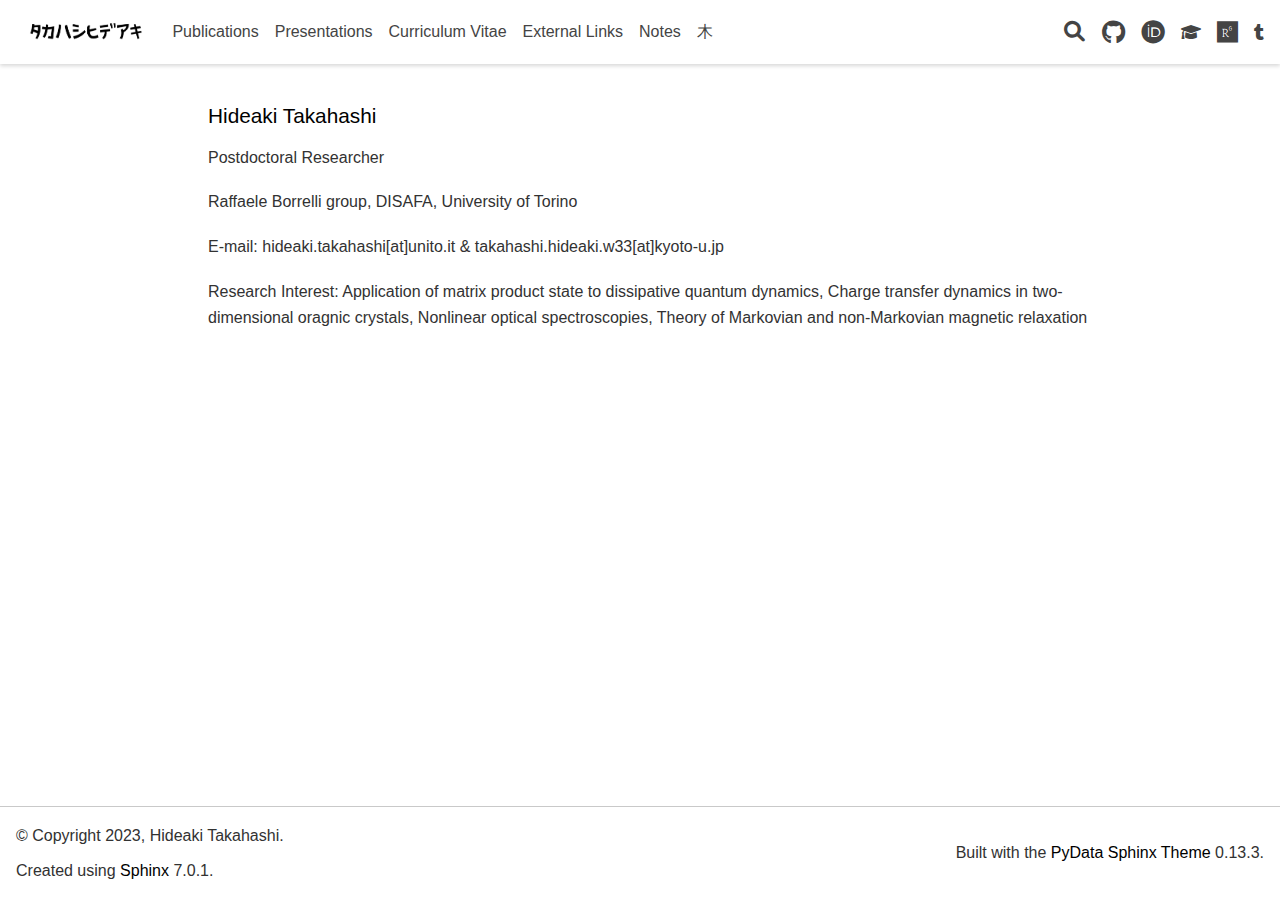
==== docs/index.html @ c5b5cafa "modified index" ====
<!DOCTYPE html>


<html lang="en" data-theme="light">

  <head>
    <meta charset="utf-8" />
    <meta name="viewport" content="width=device-width, initial-scale=1.0" /><meta name="viewport" content="width=device-width, initial-scale=1" />
    <link href="_static/favicon.ico" rel="icon" type="image/x-icon">
    <title>Hideaki Takahashi &#8212; Hideaki Takahashi  documentation</title>
  
  
  
  <script data-cfasync="false">
    document.documentElement.dataset.mode = localStorage.getItem("mode") || "light";
    document.documentElement.dataset.theme = localStorage.getItem("theme") || "light";
  </script>
  
  <!-- Loaded before other Sphinx assets -->
  <link href="_static/styles/theme.css?digest=e353d410970836974a52" rel="stylesheet" />
<link href="_static/styles/bootstrap.css?digest=e353d410970836974a52" rel="stylesheet" />
<link href="_static/styles/pydata-sphinx-theme.css?digest=e353d410970836974a52" rel="stylesheet" />

  
  <link href="_static/vendor/fontawesome/6.1.2/css/all.min.css?digest=e353d410970836974a52" rel="stylesheet" />
  <link rel="preload" as="font" type="font/woff2" crossorigin href="_static/vendor/fontawesome/6.1.2/webfonts/fa-solid-900.woff2" />
<link rel="preload" as="font" type="font/woff2" crossorigin href="_static/vendor/fontawesome/6.1.2/webfonts/fa-brands-400.woff2" />
<link rel="preload" as="font" type="font/woff2" crossorigin href="_static/vendor/fontawesome/6.1.2/webfonts/fa-regular-400.woff2" />

    <link rel="stylesheet" type="text/css" href="_static/pygments.css" />
    <link rel="stylesheet" type="text/css" href="_static/css/header.css" />
    <link rel="stylesheet" type="text/css" href="_static/css/color.css" />
  
  <!-- Pre-loaded scripts that we'll load fully later -->
  <link rel="preload" as="script" href="_static/scripts/bootstrap.js?digest=e353d410970836974a52" />
<link rel="preload" as="script" href="_static/scripts/pydata-sphinx-theme.js?digest=e353d410970836974a52" />

    <script data-url_root="./" id="documentation_options" src="_static/documentation_options.js"></script>
    <script src="_static/doctools.js"></script>
    <script src="_static/sphinx_highlight.js"></script>
    <script>DOCUMENTATION_OPTIONS.pagename = 'index';</script>
    <link rel="index" title="Index" href="genindex.html" />
    <link rel="search" title="Search" href="search.html" />
    <link rel="next" title="Publications" href="publication.html" />
  <meta name="viewport" content="width=device-width, initial-scale=1"/>
  <meta name="docsearch:language" content="en"/>
  </head>
  
  
  <body data-bs-spy="scroll" data-bs-target=".bd-toc-nav" data-offset="180" data-bs-root-margin="0px 0px -60%" data-default-mode="light">

  
  
  <a class="skip-link" href="#main-content">Skip to main content</a>
  
  <input type="checkbox"
          class="sidebar-toggle"
          name="__primary"
          id="__primary"/>
  <label class="overlay overlay-primary" for="__primary"></label>
  
  <input type="checkbox"
          class="sidebar-toggle"
          name="__secondary"
          id="__secondary"/>
  <label class="overlay overlay-secondary" for="__secondary"></label>
  
  <div class="search-button__wrapper">
    <div class="search-button__overlay"></div>
    <div class="search-button__search-container">
<form class="bd-search d-flex align-items-center"
      action="search.html"
      method="get">
  <i class="fa-solid fa-magnifying-glass"></i>
  <input type="search"
         class="form-control"
         name="q"
         id="search-input"
         placeholder="Search the docs ..."
         aria-label="Search the docs ..."
         autocomplete="off"
         autocorrect="off"
         autocapitalize="off"
         spellcheck="false"/>
  <span class="search-button__kbd-shortcut"><kbd class="kbd-shortcut__modifier">Ctrl</kbd>+<kbd>K</kbd></span>
</form></div>
  </div>
  
    <nav class="bd-header navbar navbar-expand-lg bd-navbar">
<div class="bd-header__inner bd-page-width">
  <label class="sidebar-toggle primary-toggle" for="__primary">
    <span class="fa-solid fa-bars"></span>
  </label>
  
  <div class="navbar-header-items__start">
    
      <div class="navbar-item">
  

<a class="navbar-brand logo" href="#">
  
  
  
  
    
    
    
    <img src="_static/nome.png" class="logo__image only-light" alt="Hideaki Takahashi - Home"/>
    <script>document.write(`<img src="" class="logo__image only-dark" alt="Hideaki Takahashi - Home"/>`);</script>
  
  
</a></div>
    
  </div>
  
  
  <div class="col-lg-9 navbar-header-items">
    
    <div class="me-auto navbar-header-items__center">
      
        <div class="navbar-item"><nav class="navbar-nav">
  <p class="sidebar-header-items__title"
     role="heading"
     aria-level="1"
     aria-label="Site Navigation">
    Site Navigation
  </p>
  <ul class="bd-navbar-elements navbar-nav">
    
                    <li class="nav-item">
                      <a class="nav-link nav-internal" href="publication.html">
                        Publications
                      </a>
                    </li>
                

                    <li class="nav-item">
                      <a class="nav-link nav-internal" href="presentation.html">
                        Presentations
                      </a>
                    </li>
                

                    <li class="nav-item">
                      <a class="nav-link nav-internal" href="cv.html">
                        Curriculum Vitae
                      </a>
                    </li>
                

                    <li class="nav-item">
                      <a class="nav-link nav-internal" href="link.html">
                        External Links
                      </a>
                    </li>
                

                    <li class="nav-item">
                      <a class="nav-link nav-internal" href="note.html">
                        Notes
                      </a>
                    </li>
                

                    <li class="nav-item">
                      <a class="nav-link nav-internal" href="tree.html">
                        木
                      </a>
                    </li>
                
  </ul>
</nav></div>
      
    </div>
    
    
    <div class="navbar-header-items__end">
      
        <div class="navbar-item navbar-persistent--container">
          
<script>
document.write(`
  <button class="btn btn-sm navbar-btn search-button search-button__button" title="Search" aria-label="Search" data-bs-placement="bottom" data-bs-toggle="tooltip">
    <i class="fa-solid fa-magnifying-glass"></i>
  </button>
`);
</script>
        </div>
      
      
        <div class="navbar-item"><ul class="navbar-icon-links navbar-nav"
    aria-label="Icon Links">
        <li class="nav-item">
          
          
          
          
          
          
          
          
          <a href="https://github.com/htkhsh" title="GitHub" class="nav-link" rel="noopener" target="_blank" data-bs-toggle="tooltip" data-bs-placement="bottom"><span><i class="fa-brands fa-github"></i></span>
            <label class="sr-only">GitHub</label></a>
        </li>
        <li class="nav-item">
          
          
          
          
          
          
          
          
          <a href="https://orcid.org/0000-0001-6465-2049" title="ORCiD" class="nav-link" rel="noopener" target="_blank" data-bs-toggle="tooltip" data-bs-placement="bottom"><span><i class="fa-brands fa-orcid"></i></span>
            <label class="sr-only">ORCiD</label></a>
        </li>
        <li class="nav-item">
          
          
          
          
          
          
          
          
          <a href="https://scholar.google.co.jp/citations?hl=ja&user=_Anark0AAAAJ" title="Google Scholar" class="nav-link" rel="noopener" target="_blank" data-bs-toggle="tooltip" data-bs-placement="bottom"><span><i class="fa fa-graduation-cap"></i></span>
            <label class="sr-only">Google Scholar</label></a>
        </li>
        <li class="nav-item">
          
          
          
          
          
          
          
          
          <a href="https://www.researchgate.net/profile/Hideaki-Takahashi-11" title="ResearchGate" class="nav-link" rel="noopener" target="_blank" data-bs-toggle="tooltip" data-bs-placement="bottom"><span><i class="fa-brands fa-researchgate"></i></span>
            <label class="sr-only">ResearchGate</label></a>
        </li>
        <li class="nav-item">
          
          
          
          
          
          
          
          
          <a href="https://ftngrf.tumblr.com/" title="tumblr" class="nav-link" rel="noopener" target="_blank" data-bs-toggle="tooltip" data-bs-placement="bottom"><span><i class="fab fa-tumblr"></i></span>
            <label class="sr-only">tumblr</label></a>
        </li>
</ul></div>
      
    </div>
    
  </div>
  
  
    <div class="navbar-persistent--mobile">
<script>
document.write(`
  <button class="btn btn-sm navbar-btn search-button search-button__button" title="Search" aria-label="Search" data-bs-placement="bottom" data-bs-toggle="tooltip">
    <i class="fa-solid fa-magnifying-glass"></i>
  </button>
`);
</script>
    </div>
  

  
</div>

    </nav>
  
  <div class="bd-container">
    <div class="bd-container__inner bd-page-width">
      
      <div class="bd-sidebar-primary bd-sidebar hide-on-wide">
        

  
  <div class="sidebar-header-items sidebar-primary__section">
    
    
      <div class="sidebar-header-items__center">
        
          <div class="navbar-item"><nav class="navbar-nav">
  <p class="sidebar-header-items__title"
     role="heading"
     aria-level="1"
     aria-label="Site Navigation">
    Site Navigation
  </p>
  <ul class="bd-navbar-elements navbar-nav">
    
                    <li class="nav-item">
                      <a class="nav-link nav-internal" href="publication.html">
                        Publications
                      </a>
                    </li>
                

                    <li class="nav-item">
                      <a class="nav-link nav-internal" href="presentation.html">
                        Presentations
                      </a>
                    </li>
                

                    <li class="nav-item">
                      <a class="nav-link nav-internal" href="cv.html">
                        Curriculum Vitae
                      </a>
                    </li>
                

                    <li class="nav-item">
                      <a class="nav-link nav-internal" href="link.html">
                        External Links
                      </a>
                    </li>
                

                    <li class="nav-item">
                      <a class="nav-link nav-internal" href="note.html">
                        Notes
                      </a>
                    </li>
                

                    <li class="nav-item">
                      <a class="nav-link nav-internal" href="tree.html">
                        木
                      </a>
                    </li>
                
  </ul>
</nav></div>
        
      </div>
    
    
    
      <div class="sidebar-header-items__end">
        
          <div class="navbar-item"><ul class="navbar-icon-links navbar-nav"
    aria-label="Icon Links">
        <li class="nav-item">
          
          
          
          
          
          
          
          
          <a href="https://github.com/htkhsh" title="GitHub" class="nav-link" rel="noopener" target="_blank" data-bs-toggle="tooltip" data-bs-placement="bottom"><span><i class="fa-brands fa-github"></i></span>
            <label class="sr-only">GitHub</label></a>
        </li>
        <li class="nav-item">
          
          
          
          
          
          
          
          
          <a href="https://orcid.org/0000-0001-6465-2049" title="ORCiD" class="nav-link" rel="noopener" target="_blank" data-bs-toggle="tooltip" data-bs-placement="bottom"><span><i class="fa-brands fa-orcid"></i></span>
            <label class="sr-only">ORCiD</label></a>
        </li>
        <li class="nav-item">
          
          
          
          
          
          
          
          
          <a href="https://scholar.google.co.jp/citations?hl=ja&user=_Anark0AAAAJ" title="Google Scholar" class="nav-link" rel="noopener" target="_blank" data-bs-toggle="tooltip" data-bs-placement="bottom"><span><i class="fa fa-graduation-cap"></i></span>
            <label class="sr-only">Google Scholar</label></a>
        </li>
        <li class="nav-item">
          
          
          
          
          
          
          
          
          <a href="https://www.researchgate.net/profile/Hideaki-Takahashi-11" title="ResearchGate" class="nav-link" rel="noopener" target="_blank" data-bs-toggle="tooltip" data-bs-placement="bottom"><span><i class="fa-brands fa-researchgate"></i></span>
            <label class="sr-only">ResearchGate</label></a>
        </li>
        <li class="nav-item">
          
          
          
          
          
          
          
          
          <a href="https://ftngrf.tumblr.com/" title="tumblr" class="nav-link" rel="noopener" target="_blank" data-bs-toggle="tooltip" data-bs-placement="bottom"><span><i class="fab fa-tumblr"></i></span>
            <label class="sr-only">tumblr</label></a>
        </li>
</ul></div>
        
      </div>
    
  </div>
  
  
  <div class="sidebar-primary-items__end sidebar-primary__section">
  </div>
  
  <div id="rtd-footer-container"></div>


      </div>
      
      <main id="main-content" class="bd-main">
        
        
          <div class="bd-content">
            <div class="bd-article-container">
              
              <div class="bd-header-article"></div>
              
              
              
                
<div id="searchbox"></div>
                <article class="bd-article" role="main">
                  
  <section id="hideaki-takahashi">
<h1>Hideaki Takahashi<a class="headerlink" href="#hideaki-takahashi" title="Permalink to this heading">#</a></h1>
<p>Postdoctoral Researcher</p>
<p>Raffaele Borrelli group, DISAFA, University of Torino</p>
<p>E-mail: hideaki.takahashi[at]unito.it  &amp;  takahashi.hideaki.w33[at]kyoto-u.jp</p>
<p>Research Interest: Application of matrix product state to dissipative quantum dynamics, Charge transfer dynamics in two-dimensional oragnic crystals, Nonlinear optical spectroscopies, Theory of Markovian and non-Markovian magnetic relaxation</p>
<div class="toctree-wrapper compound">
</div>
</section>


                </article>
              
              
              
            </div>
            
            
              
            
          </div>
          <footer class="bd-footer-content">
            
          </footer>
        
      </main>
    </div>
  </div>
  
  <!-- Scripts loaded after <body> so the DOM is not blocked -->
  <script src="_static/scripts/bootstrap.js?digest=e353d410970836974a52"></script>
<script src="_static/scripts/pydata-sphinx-theme.js?digest=e353d410970836974a52"></script>

  <footer class="bd-footer">
<div class="bd-footer__inner bd-page-width">
  
    <div class="footer-items__start">
      
        <div class="footer-item">
  <p class="copyright">
    
      © Copyright 2023, Hideaki Takahashi.
      <br/>
    
  </p>
</div>
      
        <div class="footer-item">
  <p class="sphinx-version">
    Created using <a href="https://www.sphinx-doc.org/">Sphinx</a> 7.0.1.
    <br/>
  </p>
</div>
      
    </div>
  
  
    <div class="footer-items__end">
      
        <div class="footer-item"><p class="theme-version">
  Built with the <a href="https://pydata-sphinx-theme.readthedocs.io/en/stable/index.html">PyData Sphinx Theme</a> 0.13.3.
</p></div>
      
    </div>
  
</div>

  </footer>
  </body>
</html>
---- docs/_static/styles/theme.css ----
/* Provided by Sphinx's 'basic' theme, and included in the final set of assets */
@import "../basic.css";
---- docs/_static/styles/pydata-sphinx-theme.css ----
html{--pst-header-height:4rem;--pst-header-article-height:calc(var(--pst-header-height)*2/3);--pst-sidebar-secondary:17rem;--pst-font-size-base:1rem;--pst-font-size-h1:2.5rem;--pst-font-size-h2:2rem;--pst-font-size-h3:1.75rem;--pst-font-size-h4:1.5rem;--pst-font-size-h5:1.25rem;--pst-font-size-h6:1.1rem;--pst-font-size-milli:0.9rem;--pst-sidebar-font-size:0.9rem;--pst-sidebar-font-size-mobile:1.1rem;--pst-sidebar-header-font-size:1.2rem;--pst-sidebar-header-font-weight:600;--pst-admonition-font-weight-heading:600;--pst-font-weight-caption:300;--pst-font-weight-heading:400;--pst-font-family-base-system:-apple-system,BlinkMacSystemFont,Segoe UI,"Helvetica Neue",Arial,sans-serif,Apple Color Emoji,Segoe UI Emoji,Segoe UI Symbol;--pst-font-family-monospace-system:"SFMono-Regular",Menlo,Consolas,Monaco,Liberation Mono,Lucida Console,monospace;--pst-font-family-base:var(--pst-font-family-base-system);--pst-font-family-heading:var(--pst-font-family-base-system);--pst-font-family-monospace:var(--pst-font-family-monospace-system);--pst-font-size-icon:1.5rem;--pst-icon-check-circle:"";--pst-icon-info-circle:"";--pst-icon-exclamation-triangle:"";--pst-icon-exclamation-circle:"";--pst-icon-times-circle:"";--pst-icon-lightbulb:"";--pst-icon-download:"";--pst-icon-angle-left:"";--pst-icon-angle-right:"";--pst-icon-external-link:"";--pst-icon-search-minus:"";--pst-icon-github:"";--pst-icon-gitlab:"";--pst-icon-share:"";--pst-icon-bell:"";--pst-icon-pencil:"";--pst-breadcrumb-divider:"";--pst-icon-admonition-default:var(--pst-icon-bell);--pst-icon-admonition-note:var(--pst-icon-info-circle);--pst-icon-admonition-attention:var(--pst-icon-exclamation-circle);--pst-icon-admonition-caution:var(--pst-icon-exclamation-triangle);--pst-icon-admonition-warning:var(--pst-icon-exclamation-triangle);--pst-icon-admonition-danger:var(--pst-icon-exclamation-triangle);--pst-icon-admonition-error:var(--pst-icon-times-circle);--pst-icon-admonition-hint:var(--pst-icon-lightbulb);--pst-icon-admonition-tip:var(--pst-icon-lightbulb);--pst-icon-admonition-important:var(--pst-icon-exclamation-circle);--pst-icon-admonition-seealso:var(--pst-icon-share);--pst-icon-admonition-todo:var(--pst-icon-pencil);--pst-icon-versionmodified-default:var(--pst-icon-exclamation-circle);--pst-icon-versionmodified-added:var(--pst-icon-exclamation-circle);--pst-icon-versionmodified-changed:var(--pst-icon-exclamation-circle);--pst-icon-versionmodified-deprecated:var(--pst-icon-exclamation-circle);font-size:var(--pst-font-size-base);scroll-padding-top:calc(var(--pst-header-height) + 1rem)}body{background-color:var(--pst-color-background);color:var(--pst-color-text-base);display:flex;flex-direction:column;font-family:var(--pst-font-family-base);font-weight:400;line-height:1.65;min-height:100vh}body::-webkit-scrollbar{height:.5rem;width:.5rem}body::-webkit-scrollbar-thumb{background:var(--pst-color-text-muted);border-radius:.25rem}body::-webkit-scrollbar-track{background:transparent}body::-webkit-scrollbar-thumb{background:var(--pst-color-on-surface)}body::-webkit-scrollbar-thumb:hover,body:hover::-webkit-scrollbar-thumb{background:var(--pst-color-text-muted)}body::-webkit-scrollbar-track{background:var(--pst-color-background)}p{color:var(--pst-color-text-base);font-size:1em;margin-bottom:1.15rem}p.rubric{border-bottom:1px solid var(--pst-color-border)}p.centered{text-align:center}a{word-wrap:break-word;color:var(--pst-color-link);text-decoration:none}a:hover{color:var(--pst-color-link-hover);text-decoration:underline}a.headerlink{color:var(--pst-color-warning);font-size:.8em;margin-left:.2em;opacity:.4;padding:0 4px;text-decoration:none;transition:all .2s ease-out;user-select:none}a.headerlink:hover{opacity:1}a.github:before,a.gitlab:before{color:var(--pst-color-text-muted);font:var(--fa-font-brands);margin-right:.25rem}a.github:before{content:var(--pst-icon-github)}a.gitlab:before{content:var(--pst-icon-gitlab)}.heading-style,h1,h2,h3,h4,h5,h6{font-family:var(--pst-font-family-heading);font-weight:var(--pst-font-weight-heading);line-height:1.15;margin:2.75rem 0 1.05rem}h1{font-size:var(--pst-font-size-h1);margin-top:0}h1,h2{color:var(--pst-color-primary)}h2{font-size:var(--pst-font-size-h2)}h3{font-size:var(--pst-font-size-h3)}h3,h4{color:var(--pst-color-text-base)}h4{font-size:var(--pst-font-size-h4)}h5{font-size:var(--pst-font-size-h5)}h5,h6{color:var(--pst-color-text-base)}h6{font-size:var(--pst-font-size-h6)}.text_small,small{font-size:var(--pst-font-size-milli)}hr{border:0;border-top:1px solid var(--pst-color-border)}code,kbd,pre,samp{font-family:var(--pst-font-family-monospace)}kbd{background-color:var(--pst-color-on-background);color:var(--pst-color-text-muted)}kbd:not(.compound){border:1px solid var(--pst-color-border);box-shadow:1px 1px 1px var(--pst-color-shadow);margin:0 .1rem;padding:.1rem .4rem}code{color:var(--pst-color-inline-code)}pre{background-color:var(--pst-color-surface);border:1px solid var(--pst-color-border);border-radius:.25rem;color:var(--pst-color-text-base);line-height:1.2em;margin:1.5em 0;padding:1rem}pre::-webkit-scrollbar{height:.5rem;width:.5rem}pre::-webkit-scrollbar-thumb{background:var(--pst-color-text-muted);border-radius:.25rem}pre::-webkit-scrollbar-track{background:transparent}pre::-webkit-scrollbar-thumb{background:var(--pst-color-on-surface)}pre::-webkit-scrollbar-thumb:hover,pre:hover::-webkit-scrollbar-thumb{background:var(--pst-color-text-muted)}pre .linenos{opacity:.5;padding-right:10px}.skip-link{background-color:var(--pst-color-background);border-bottom:1px solid var(--pst-color-border);color:var(--pst-color-link);left:0;padding:.5rem;position:fixed;right:0;text-align:center;top:0;transform:translateY(-100%);transition:transform .15s ease-in-out;z-index:1055}.skip-link:focus{transform:translateY(0)}.bd-container{display:flex;flex-grow:1;justify-content:center}.bd-container .bd-container__inner{display:flex}.bd-page-width{width:100%}@media(min-width:960px){.bd-page-width{max-width:88rem}}.bd-header-announcement{align-items:center;display:flex;justify-content:center;min-height:3rem;padding:.5rem 12.5%;position:relative;text-align:center;width:100%}@media(max-width:959.98px){.bd-header-announcement{padding:.5rem 2%}}.bd-header-announcement p{font-weight:700;margin:0}.bd-header-announcement:after{background-color:var(--pst-color-info);content:"";height:100%;left:0;opacity:.2;position:absolute;top:0;width:100%;z-index:-1}.bd-header-announcement:empty{display:none}.bd-main{display:flex;flex-direction:column;flex-grow:1;min-width:0}.bd-main .bd-content{display:flex;height:100%;justify-content:center}.bd-main .bd-content .bd-article-container{display:flex;flex-direction:column;justify-content:start;max-width:60em;overflow-x:auto;padding:1rem;width:100%}@media(min-width:1200px){.bd-main .bd-content .bd-article-container .bd-article{padding-left:2rem;padding-top:1.5rem}}.bd-footer{border-top:1px solid var(--pst-color-border);width:100%}.bd-footer .bd-footer__inner{display:flex;flex-grow:1;margin:auto;padding:1rem}.bd-footer .footer-items__end,.bd-footer .footer-items__start{display:flex;flex-direction:column;gap:.5rem;justify-content:center}.bd-footer .footer-items__end{margin-left:auto;text-align:end}.bd-footer .footer-item p{margin-bottom:0}.bd-footer-article .footer-article-items,.bd-footer-content .footer-content-items{display:flex;flex-direction:column;margin-top:auto}.bd-header{background:var(--pst-color-on-background)!important;box-shadow:0 .125rem .25rem 0 var(--pst-color-shadow);justify-content:center;max-width:100vw;padding:0;position:sticky;top:0;width:100%;z-index:1030}.bd-header .bd-header__inner{align-items:center;display:flex;height:fit-content;padding-left:1rem;padding-right:1rem}.bd-header .navbar-item{align-items:center;display:flex;height:var(--pst-header-height);max-height:var(--pst-header-height)}.bd-header .navbar-header-items{flex-shrink:1}@media(min-width:960px){.bd-header .navbar-header-items{display:flex;flex-grow:1;padding:0 0 0 .5rem}}.bd-header .navbar-header-items__center,.bd-header .navbar-header-items__end,.bd-header .navbar-header-items__start{align-items:center;display:flex;flex-flow:wrap;row-gap:0}.bd-header .navbar-header-items__center,.bd-header .navbar-header-items__end{column-gap:1rem}.bd-header .navbar-header-items__start{flex-shrink:0;gap:.5rem;margin-right:auto}.bd-header .navbar-header-items__end{justify-content:end}.bd-header .navbar-nav{display:flex}@media(min-width:960px){.bd-header .navbar-nav{align-items:center}}.bd-header .navbar-nav li a.nav-link{color:var(--pst-color-text-muted)}.bd-header .navbar-nav li a.nav-link:focus,.bd-header .navbar-nav li a.nav-link:hover{color:var(--pst-color-primary)}.bd-header .navbar-nav>.active>.nav-link{color:var(--pst-color-primary);font-weight:600}.bd-header .navbar-nav .dropdown button{border:none;color:var(--pst-color-text-muted);display:unset}.bd-header .navbar-nav .dropdown .dropdown-menu{background-color:var(--pst-color-on-background);border:1px solid var(--pst-color-border);box-shadow:0 0 .3rem .1rem var(--pst-color-shadow);margin:.5rem 0;min-width:20rem;padding:.5rem 1rem;z-index:1070}.bd-header .navbar-nav .dropdown .dropdown-menu:not(.show){display:none}@media(min-width:960px){.navbar-center-items .navbar-item{display:inline-block}}.toc-entry>.nav-link.active{background-color:transparent;border-left:2px solid var(--pst-color-primary);color:var(--pst-color-primary);font-weight:600}.nav-link:hover{border-style:none}.nav-link.nav-external:after{content:var(--pst-icon-external-link);font:var(--fa-font-solid);font-size:.75em;margin-left:.3em}.bd-navbar-elements li.nav-item i{font-size:.7rem;padding-left:2px;vertical-align:middle}.bd-header label.sidebar-toggle{align-items:center;color:var(--pst-color-muted);cursor:pointer;display:flex;font-size:var(--pst-font-size-icon);margin-bottom:0}.bd-header label.primary-toggle{padding-right:1rem}@media(min-width:960px){.bd-header label.primary-toggle{display:none}}.bd-header label.secondary-toggle{padding-left:1rem}@media(min-width:1200px){.bd-header label.secondary-toggle{display:none}}.bd-header .navbar-header-items{display:none}@media(min-width:960px){.bd-header .navbar-header-items{display:inherit}}.navbar-persistent--mobile{margin-left:auto}@media(min-width:960px){.navbar-persistent--mobile{display:none}}.navbar-persistent--container{display:none}@media(min-width:960px){.navbar-persistent--container{display:flex}}.header-article__inner{display:flex;padding:0 .5rem}.header-article__inner .header-article-item{height:var(--pst-header-article-height);min-height:var(--pst-header-article-height)}.header-article__inner .header-article-items__end,.header-article__inner .header-article-items__start{align-items:start;display:flex;gap:.5rem}.header-article__inner .header-article-items__end{margin-left:auto}.bd-sidebar-primary{background-color:var(--pst-color-background);border-right:1px solid var(--pst-color-border);display:flex;flex:0 0 auto;flex-direction:column;font-size:var(--pst-sidebar-font-size-mobile);gap:1rem;max-height:calc(100vh - var(--pst-header-height));overflow-y:auto;padding:2rem 1rem 1rem;position:sticky;top:var(--pst-header-height);width:25%}.bd-sidebar-primary::-webkit-scrollbar{height:.5rem;width:.5rem}.bd-sidebar-primary::-webkit-scrollbar-thumb{background:var(--pst-color-text-muted);border-radius:.25rem}.bd-sidebar-primary::-webkit-scrollbar-track{background:transparent}.bd-sidebar-primary::-webkit-scrollbar-thumb{background:var(--pst-color-on-surface)}.bd-sidebar-primary::-webkit-scrollbar-thumb:hover,.bd-sidebar-primary:hover::-webkit-scrollbar-thumb{background:var(--pst-color-text-muted)}@media(min-width:960px){.bd-sidebar-primary{font-size:var(--pst-sidebar-font-size)}}.bd-sidebar-primary .nav-link{font-size:var(--pst-sidebar-font-size-mobile)}.bd-sidebar-primary.no-sidebar{border-right:0}@media(min-width:960px){.bd-sidebar-primary.hide-on-wide{display:none}}.bd-sidebar-primary h1,.bd-sidebar-primary h2,.bd-sidebar-primary h3,.bd-sidebar-primary h4{color:var(--pst-color-text-base)}.bd-sidebar-primary .sidebar-primary-items__end .sidebar-primary-item,.bd-sidebar-primary .sidebar-primary-items__start .sidebar-primary-item{padding:.5rem 0}.bd-sidebar-primary .sidebar-header-items{display:flex;flex-direction:column}.bd-sidebar-primary .sidebar-header-items .sidebar-header-items__title{color:var(--pst-color-text-base);font-size:var(--pst-sidebar-header-font-size);font-weight:var(--pst-sidebar-header-font-weight);margin-bottom:.5rem}.bd-sidebar-primary .sidebar-header-items .nav-item.dropdown button{display:none}.bd-sidebar-primary .sidebar-header-items .nav-item.dropdown .dropdown-menu{background-color:inherit;border:none;display:flex;flex-direction:column;font-size:inherit;margin:0;padding:0}.bd-sidebar-primary .sidebar-header-items .sidebar-header-items__center{display:flex;flex-direction:column}.bd-sidebar-primary .sidebar-header-items .sidebar-header-items__end{align-items:center;display:flex;gap:.5rem}@media(min-width:960px){.bd-sidebar-primary .sidebar-header-items{display:none}}.bd-sidebar-primary .sidebar-primary-items__start{border-top:1px solid var(--pst-color-border)}@media(min-width:960px){.bd-sidebar-primary .sidebar-primary-items__start{border-top:none}}.bd-sidebar-primary .sidebar-primary-items__end{margin-bottom:1em;margin-top:auto}.bd-sidebar-primary .list-caption{list-style:none;padding-left:0}.bd-sidebar-primary li{position:relative}.bd-sidebar-primary li.has-children>.reference{padding-right:30px}.bd-sidebar-primary label.toctree-toggle{align-items:center;cursor:pointer;display:flex;height:30px;justify-content:center;position:absolute;right:0;top:0;width:30px}.bd-sidebar-primary label.toctree-toggle:hover{background:var(--pst-color-surface)}.bd-sidebar-primary label.toctree-toggle i{display:inline-block;font-size:.75rem;text-align:center}.bd-sidebar-primary label.toctree-toggle i:hover{color:var(--pst-color-primary)}.bd-sidebar-primary .label-parts{height:100%;width:100%}.bd-sidebar-primary .label-parts:hover{background:none}.bd-sidebar-primary .label-parts i{position:absolute;right:0;top:.3em;width:30px}nav.bd-links{margin-right:-1rem}@media(min-width:960px){nav.bd-links{display:block}}nav.bd-links ul{list-style:none}nav.bd-links ul ul{padding:0 0 0 1rem}nav.bd-links li>a{color:var(--pst-color-text-muted);display:block;padding:.25rem 0}nav.bd-links li>a:hover{background-color:transparent;color:var(--pst-color-primary);text-decoration:none}nav.bd-links li>a.reference.external:after{content:var(--pst-icon-external-link);font:var(--fa-font-solid);font-size:.75em;margin-left:.3em}nav.bd-links .active:hover>a,nav.bd-links .active>a{color:var(--pst-color-primary);font-weight:600}nav.bd-links p.bd-links__title{font-size:var(--pst-sidebar-header-font-size)}nav.bd-links p.bd-links__title,nav.bd-links p.caption{font-weight:var(--pst-sidebar-header-font-weight);margin-bottom:.5rem}nav.bd-links p.caption{color:var(--pst-color-text-base);font-size:var(--pst-sidebar-font-size-mobile);margin-top:1.25rem;position:relative}nav.bd-links p.caption:first-child{margin-top:0}@media(min-width:960px){nav.bd-links p.caption{font-size:var(--pst-sidebar-font-size)}}.bd-sidebar-secondary{background-color:var(--pst-color-background);display:flex;flex-direction:column;flex-shrink:0;font-size:var(--pst-sidebar-font-size-mobile);max-height:calc(100vh - var(--pst-header-height));order:2;overflow-y:auto;padding:2rem 1rem 1rem;position:sticky;top:var(--pst-header-height);width:var(--pst-sidebar-secondary)}@media(min-width:1200px){.bd-sidebar-secondary{font-size:var(--pst-sidebar-font-size)}}.bd-sidebar-secondary::-webkit-scrollbar{height:.5rem;width:.5rem}.bd-sidebar-secondary::-webkit-scrollbar-thumb{background:var(--pst-color-text-muted);border-radius:.25rem}.bd-sidebar-secondary::-webkit-scrollbar-track{background:transparent}.bd-sidebar-secondary::-webkit-scrollbar-thumb{background:var(--pst-color-on-surface)}.bd-sidebar-secondary::-webkit-scrollbar-thumb:hover,.bd-sidebar-secondary:hover::-webkit-scrollbar-thumb{background:var(--pst-color-text-muted)}.sidebar-secondary-item{padding:.5rem}@media(min-width:1200px){.sidebar-secondary-item{border-left:1px solid var(--pst-color-border);padding-left:1rem}}.sidebar-secondary-item i{padding-right:.5rem}input.sidebar-toggle{display:none}label.overlay{background-color:#000;height:0;left:0;opacity:.5;position:fixed;top:0;transition:opacity .2s ease-out;width:0;z-index:1050}input#__primary:checked+label.overlay.overlay-primary,input#__secondary:checked+label.overlay.overlay-secondary{height:100vh;width:100vw}input#__primary:checked~.bd-container .bd-sidebar-primary{margin-left:0;visibility:visible}input#__secondary:checked~.bd-container .bd-sidebar-secondary{margin-right:0;visibility:visible}@media(min-width:960px){label.sidebar-toggle.primary-toggle{display:none}input#__primary:checked+label.overlay.overlay-primary{height:0;width:0}.bd-sidebar-primary{margin-left:0;visibility:visible}}@media(max-width:959.98px){.bd-sidebar-primary{flex-grow:.75;height:100vh;left:0;margin-left:-75%;max-height:100vh;max-width:350px;position:fixed;top:0;transition:visibility .2s ease-out,margin .2s ease-out;visibility:hidden;width:75%;z-index:1055}}@media(max-width:1199.98px){.bd-sidebar-secondary{flex-grow:.75;height:100vh;margin-right:-75%;max-height:100vh;max-width:350px;position:fixed;right:0;top:0;transition:visibility .2s ease-out,margin .2s ease-out;visibility:hidden;width:75%;z-index:1055}}ul.bd-breadcrumbs{display:flex;flex-wrap:wrap;font-size:.8rem;list-style:none;padding-left:0}ul.bd-breadcrumbs li.breadcrumb-item{align-items:center;display:flex;font-weight:700}ul.bd-breadcrumbs li.breadcrumb-item a{color:var(--pst-color-link)}ul.bd-breadcrumbs li.breadcrumb-item:not(.breadcrumb-home):before{color:var(--pst-color-text-muted);content:var(--pst-breadcrumb-divider);font:var(--fa-font-solid);font-size:.8rem;padding:0 .5rem}.navbar-icon-links{column-gap:1rem;display:flex;flex-direction:row;flex-wrap:wrap}.navbar-icon-links li.nav-item a.nav-link{padding-left:0;padding-right:0}.navbar-icon-links a span{align-items:center;display:flex}.navbar-icon-links i.fa-brands,.navbar-icon-links i.fa-regular,.navbar-icon-links i.fa-solid{font-size:var(--pst-font-size-icon);font-style:normal;vertical-align:middle}.navbar-icon-links i.fa-square-twitter:before{color:#55acee}.navbar-icon-links i.fa-square-gitlab:before{color:#548}.navbar-icon-links i.fa-bitbucket:before{color:#0052cc}.navbar-icon-links img.icon-link-image{border-radius:.2rem;height:1.5em}.navbar-brand{align-items:center;display:flex;flex-shrink:0;gap:.5rem;height:var(--pst-header-height);margin:0;max-height:var(--pst-header-height);padding:.5rem 0;position:relative;width:auto}.navbar-brand p{margin-bottom:0}.navbar-brand img{height:100%;max-width:100%;width:auto}.navbar-nav ul{display:block;list-style:none}.navbar-nav ul ul{padding:0 0 0 1rem}.navbar-nav li{display:flex;flex-direction:column}.navbar-nav li a{align-items:center;color:var(--pst-color-text-muted);display:flex;height:100%;padding-bottom:.25rem;padding-top:.25rem}.navbar-nav li a:hover{border-style:none;text-decoration-line:none}.navbar-nav li a:focus,.navbar-nav li a:hover,.navbar-nav li.current>a{color:var(--pst-color-primary)}.navbar-nav li.current>a{font-weight:600}.navbar-nav .toctree-checkbox{display:none;position:absolute}.navbar-nav .toctree-checkbox~ul{display:none}.navbar-nav .toctree-checkbox~label i{transform:rotate(0deg)}.navbar-nav .toctree-checkbox:checked~ul{display:block}.navbar-nav .toctree-checkbox:checked~label i{transform:rotate(180deg)}.bd-header .navbar-nav>p.sidebar-header-items__title{display:none}.page-toc .section-nav{border-bottom:none;padding-left:0}.page-toc .section-nav ul{padding-left:1rem}.page-toc .nav-link{font-size:var(--pst-sidebar-font-size-mobile)}@media(min-width:1200px){.page-toc .nav-link{font-size:var(--pst-sidebar-font-size)}}.page-toc .onthispage{color:var(--pst-color-text-base);font-weight:var(--pst-sidebar-header-font-weight);margin-bottom:.5rem}.prev-next-area{width:100%}.prev-next-area p{line-height:1.3em;margin:0 .3em}.prev-next-area i{font-size:1.2em}.prev-next-area a{align-items:center;border:none;color:var(--pst-color-text-muted);display:flex;max-width:45%;overflow-x:hidden;padding:10px;text-decoration:none}.prev-next-area a p.prev-next-title{color:var(--pst-color-primary);font-size:1.1em;font-weight:var(--pst-admonition-font-weight-heading)}.prev-next-area a:hover p.prev-next-title{text-decoration:underline}.prev-next-area a .prev-next-info{flex-direction:column;margin:0 .5em}.prev-next-area a .prev-next-info .prev-next-subtitle{text-transform:capitalize}.prev-next-area a.left-prev{float:left}.prev-next-area a.right-next{float:right}.prev-next-area a.right-next div.prev-next-info{text-align:right}.bd-search{margin-left:-15px;margin-right:-15px;padding:1rem 15px;position:relative}.bd-search .icon{color:var(--pst-color-border);left:25px;position:absolute}.bd-search i.fa-solid.fa-magnifying-glass{color:var(--pst-color-text-muted);left:1.6rem;position:absolute}.bd-search input{background-color:var(--pst-color-background);border:1px solid var(--pst-color-border);border-radius:.25rem;color:var(--pst-color-text-base);padding-left:2.5rem}.bd-search input::placeholder{color:var(--pst-color-border)}.bd-search input:active,.bd-search input:focus{background-color:var(--pst-color-background);color:var(--pst-color-text-base)}.bd-search input::-webkit-search-cancel-button,.bd-search input::-webkit-search-decoration{-webkit-appearance:none;appearance:none}.bd-search .search-button__kbd-shortcut{color:var(--pst-color-border);display:flex;position:absolute;right:2em}.search-button{align-content:center;align-items:center;color:var(--pst-color-text-muted);display:flex;padding:0}.search-button:hover{color:var(--pst-color-primary)}.search-button i{font-size:1.3rem}.search-button__overlay,.search-button__search-container{display:none}.search-button__wrapper.show .search-button__search-container{display:flex;left:50%;margin-top:.5rem;max-width:800px;position:fixed;right:1rem;top:30%;transform:translate(-50%,-50%);width:90%;z-index:1055}.search-button__wrapper.show .search-button__overlay{background-color:#000;display:flex;height:100%;left:0;opacity:.5;position:fixed;top:0;width:100%;z-index:1050}.search-button__wrapper.show form.bd-search{flex-grow:1;padding-bottom:0;padding-top:0}.search-button__wrapper.show i,.search-button__wrapper.show input{font-size:var(--pst-font-size-icon)}div#searchbox p.highlight-link{box-shadow:0 .2rem .5rem var(--pst-color-shadow),0 0 .0625rem var(--pst-color-shadow)!important;margin:1rem 0;width:fit-content}@media(min-width:1200px){div#searchbox p.highlight-link{margin-left:2rem}}div#searchbox p.highlight-link a{background-color:var(--pst-color-primary);border-radius:.25rem;color:#fff;font-size:1.25rem;padding:.75rem;transition:box-shadow .25s ease-out}div#searchbox p.highlight-link a:hover{box-shadow:inset 0 0 50px 50px rgba(0,0,0,.25);text-decoration:none}div#searchbox p.highlight-link a:before{color:unset;content:var(--pst-icon-search-minus);font:var(--fa-font-solid);margin-right:.5rem}.theme-switch-button{border-color:var(--pst-color-on-background);font-size:calc(var(--pst-font-size-icon) - .1rem);margin:0 -.5rem;padding:0}.theme-switch-button span{color:var(--pst-color-text-muted);display:none;padding:.5rem}.theme-switch-button span:active,.theme-switch-button span:focus,.theme-switch-button span:hover{text-decoration:none}.theme-switch-button:active,.theme-switch-button:hover{background-color:var(--pst-color-on-surface)!important;border-color:var(--pst-color-on-background)!important}.theme-switch-button:active a,.theme-switch-button:hover a{color:var(--pst-color-text-muted)}.bd-sidebar-primary .theme-switch-button{border-color:var(--pst-color-background)}.bd-sidebar-primary .theme-switch-button:active,.bd-sidebar-primary .theme-switch-button:hover{border-color:var(--pst-color-background)!important}html[data-mode=auto] .theme-switch-button span[data-mode=auto],html[data-mode=dark] .theme-switch-button span[data-mode=dark],html[data-mode=light] .theme-switch-button span[data-mode=light]{display:flex}button.btn.version-switcher__button{border-color:var(--pst-color-border);color:var(--pst-color-text-base);margin-bottom:1em}@media(min-width:960px){button.btn.version-switcher__button{margin-bottom:unset}}button.btn.version-switcher__button:active{border-color:var(--pst-color-border);color:var(--pst-color-text-base)}.version-switcher__menu{border-color:var(--pst-color-border);border-radius:var(--bs-dropdown-border-radius)}.version-switcher__menu a.list-group-item{background-color:var(--pst-color-on-background);color:var(--pst-color-text-base);padding:.75rem 1.25rem}.version-switcher__menu a.list-group-item:not(:last-child){border-bottom:1px solid var(--pst-color-border)}.version-switcher__menu a.list-group-item:hover{background-color:var(--pst-color-surface)}.version-switcher__menu a.list-group-item.active{color:var(--pst-color-primary)}.version-switcher__menu a.list-group-item.active span:before{background-color:var(--pst-color-primary);content:"";height:100%;left:0;opacity:.1;position:absolute;top:0;width:100%}.version-switcher__menu,button.version-switcher__button{font-size:1.1em}@media(min-width:960px){.version-switcher__menu,button.version-switcher__button{font-size:unset}}nav.page-toc{margin-bottom:1rem}.bd-toc .nav .nav,.list-caption .nav{display:none}.bd-toc .nav .nav.visible,.bd-toc .nav>.active>ul,.list-caption .nav.visible,.list-caption>.active>ul,.toc-entry{display:block}.toc-entry a.nav-link{color:var(--pst-color-text-muted);display:block;margin-left:-1rem;padding:.125rem 0 .125rem 1rem}.toc-entry a.nav-link:hover{color:var(--pst-color-primary);text-decoration:none}.toc-entry a.nav-link.active{background-color:transparent;border-left:2px solid var(--pst-color-primary);color:var(--pst-color-primary);font-weight:600}div.deprecated,div.versionadded,div.versionchanged{background-color:var(--pst-color-on-background);border-left:.2rem solid;border-color:var(--pst-color-info);border-radius:.25rem;box-shadow:0 .2rem .5rem var(--pst-color-shadow),0 0 .0625rem var(--pst-color-shadow)!important;margin:1.5625em auto;overflow:hidden;padding:0 .6rem;page-break-inside:avoid;position:relative;transition:color .25s,background-color .25s,border-color .25s;vertical-align:middle}div.deprecated>p,div.versionadded>p,div.versionchanged>p{margin-bottom:.6rem;margin-top:.6rem}div.deprecated>p:before,div.versionadded>p:before,div.versionchanged>p:before{background-color:var(--pst-color-info);content:"";height:100%;left:0;opacity:.1;pointer-events:none;position:absolute;top:0;width:100%}div.versionadded{border-color:var(--pst-color-success)}div.versionadded p:before{background-color:var(--pst-color-success)}div.versionchanged{border-color:var(--pst-color-warning)}div.versionchanged p:before{background-color:var(--pst-color-warning)}div.deprecated{border-color:var(--pst-color-danger)}div.deprecated p:before{background-color:var(--pst-color-danger)}span.versionmodified{font-weight:600}span.versionmodified:before{color:var(--pst-color-info);content:var(--pst-icon-versionmodified-default);font:var(--fa-font-solid);margin-right:.6rem}span.versionmodified.added:before{color:var(--pst-color-success);content:var(--pst-icon-versionmodified-added)}span.versionmodified.changed:before{color:var(--pst-color-warning);content:var(--pst-icon-versionmodified-changed)}span.versionmodified.deprecated:before{color:var(--pst-color-danger);content:var(--pst-icon-versionmodified-deprecated)}.sidebar-indices-items{border-top:1px solid var(--pst-color-border);display:flex;flex-direction:column}@media(min-width:960px){.sidebar-indices-items{border-top:none}}.sidebar-indices-items .sidebar-indices-items__title{color:var(--pst-color-text-base);font-size:var(--pst-sidebar-header-font-size);font-weight:var(--pst-sidebar-header-font-weight);margin-bottom:.5rem}.sidebar-indices-items ul.indices-link{list-style:none;margin-right:-1rem;padding:0}.sidebar-indices-items ul.indices-link li>a{color:var(--pst-color-text-muted);display:block;padding:.25rem 0}.sidebar-indices-items ul.indices-link li>a:hover{background-color:transparent;color:var(--pst-color-primary);text-decoration:none}.bd-sidebar-primary div#rtd-footer-container{bottom:-1rem;margin:-1rem;position:sticky}.bd-sidebar-primary div#rtd-footer-container .rst-versions.rst-badge{font-family:var(--pst-font-family-base);font-size:.9em;max-width:unset;position:unset}.bd-sidebar-primary div#rtd-footer-container .rst-versions.rst-badge .rst-current-version{align-items:center;background-color:var(--pst-color-background);border-top:1px solid var(--pst-color-border);color:var(--pst-color-success);display:flex;gap:.2rem;height:2.5rem;transition:background-color .2s ease-out}.bd-sidebar-primary div#rtd-footer-container .rst-versions.rst-badge .fa.fa-book{color:var(--pst-color-text-muted);margin-right:auto}.bd-sidebar-primary div#rtd-footer-container .rst-versions.rst-badge .fa.fa-book:after{color:var(--pst-color-text-base);content:"Read The Docs";font-family:var(--pst-font-family-base);font-weight:var(--pst-admonition-font-weight-heading)}.bd-sidebar-primary div#rtd-footer-container .rst-versions.rst-badge .fa.fa-caret-down{color:var(--pst-color-text-muted)}.bd-sidebar-primary div#rtd-footer-container .rst-versions.rst-badge.shift-up .rst-current-version{border-bottom:1px solid var(--pst-color-border)}.bd-sidebar-primary div#rtd-footer-container .rst-other-versions{background-color:var(--pst-color-surface);color:var(--pst-color-text-base)}.bd-sidebar-primary div#rtd-footer-container .rst-other-versions dl dd a{color:var(--pst-color-text-muted)}.bd-sidebar-primary div#rtd-footer-container .rst-other-versions hr{background-color:var(--pst-color-border)}.bd-sidebar-primary div#rtd-footer-container .rst-other-versions small a{color:var(--pst-color-link)}.bd-sidebar-primary div#rtd-footer-container .rst-other-versions input{background-color:var(--pst-color-surface);border:1px solid var(--pst-color-border);padding-left:.5rem}.admonition,div.admonition{background-color:var(--pst-color-on-background);border-left:.2rem solid;border-color:var(--pst-color-info);border-radius:.25rem;box-shadow:0 .2rem .5rem var(--pst-color-shadow),0 0 .0625rem var(--pst-color-shadow)!important;margin:1.5625em auto;overflow:hidden;padding:0 .6rem .8rem;page-break-inside:avoid}.admonition :last-child,div.admonition :last-child{margin-bottom:0}.admonition p.admonition-title~*,div.admonition p.admonition-title~*{margin-left:1.4rem;margin-right:1.4rem}.admonition>ol,.admonition>ul,div.admonition>ol,div.admonition>ul{margin-left:1em}.admonition>.admonition-title,div.admonition>.admonition-title{font-weight:var(--pst-admonition-font-weight-heading);margin:0 -.6rem;padding:.4rem .6rem .4rem 2rem;position:relative}.admonition>.admonition-title:after,div.admonition>.admonition-title:after{color:var(--pst-color-info);content:var(--pst-icon-admonition-default);font:var(--fa-font-solid);height:1rem;left:.5rem;line-height:inherit;opacity:1;position:absolute;width:1rem}.admonition>.admonition-title:before,div.admonition>.admonition-title:before{background-color:var(--pst-color-info);content:"";height:100%;left:0;opacity:.1;pointer-events:none;position:absolute;top:0;width:100%}.admonition>.admonition-title+*,div.admonition>.admonition-title+*{margin-top:.4em}.admonition.attention,div.admonition.attention{border-color:var(--pst-color-attention)}.admonition.attention>.admonition-title:before,div.admonition.attention>.admonition-title:before{background-color:var(--pst-color-attention)}.admonition.attention>.admonition-title:after,div.admonition.attention>.admonition-title:after{color:var(--pst-color-attention);content:var(--pst-icon-admonition-attention)}.admonition.caution,div.admonition.caution{border-color:var(--pst-color-warning)}.admonition.caution>.admonition-title:before,div.admonition.caution>.admonition-title:before{background-color:var(--pst-color-warning)}.admonition.caution>.admonition-title:after,div.admonition.caution>.admonition-title:after{color:var(--pst-color-warning);content:var(--pst-icon-admonition-caution)}.admonition.warning,div.admonition.warning{border-color:var(--pst-color-warning)}.admonition.warning>.admonition-title:before,div.admonition.warning>.admonition-title:before{background-color:var(--pst-color-warning)}.admonition.warning>.admonition-title:after,div.admonition.warning>.admonition-title:after{color:var(--pst-color-warning);content:var(--pst-icon-admonition-warning)}.admonition.danger,div.admonition.danger{border-color:var(--pst-color-danger)}.admonition.danger>.admonition-title:before,div.admonition.danger>.admonition-title:before{background-color:var(--pst-color-danger)}.admonition.danger>.admonition-title:after,div.admonition.danger>.admonition-title:after{color:var(--pst-color-danger);content:var(--pst-icon-admonition-danger)}.admonition.error,div.admonition.error{border-color:var(--pst-color-danger)}.admonition.error>.admonition-title:before,div.admonition.error>.admonition-title:before{background-color:var(--pst-color-danger)}.admonition.error>.admonition-title:after,div.admonition.error>.admonition-title:after{color:var(--pst-color-danger);content:var(--pst-icon-admonition-error)}.admonition.hint,div.admonition.hint{border-color:var(--pst-color-success)}.admonition.hint>.admonition-title:before,div.admonition.hint>.admonition-title:before{background-color:var(--pst-color-success)}.admonition.hint>.admonition-title:after,div.admonition.hint>.admonition-title:after{color:var(--pst-color-success);content:var(--pst-icon-admonition-hint)}.admonition.tip,div.admonition.tip{border-color:var(--pst-color-success)}.admonition.tip>.admonition-title:before,div.admonition.tip>.admonition-title:before{background-color:var(--pst-color-success)}.admonition.tip>.admonition-title:after,div.admonition.tip>.admonition-title:after{color:var(--pst-color-success);content:var(--pst-icon-admonition-tip)}.admonition.important,div.admonition.important{border-color:var(--pst-color-attention)}.admonition.important>.admonition-title:before,div.admonition.important>.admonition-title:before{background-color:var(--pst-color-attention)}.admonition.important>.admonition-title:after,div.admonition.important>.admonition-title:after{color:var(--pst-color-attention);content:var(--pst-icon-admonition-important)}.admonition.note,div.admonition.note{border-color:var(--pst-color-info)}.admonition.note>.admonition-title:before,div.admonition.note>.admonition-title:before{background-color:var(--pst-color-info)}.admonition.note>.admonition-title:after,div.admonition.note>.admonition-title:after{color:var(--pst-color-info);content:var(--pst-icon-admonition-note)}.admonition.seealso,div.admonition.seealso{border-color:var(--pst-color-success)}.admonition.seealso>.admonition-title:before,div.admonition.seealso>.admonition-title:before{background-color:var(--pst-color-success)}.admonition.seealso>.admonition-title:after,div.admonition.seealso>.admonition-title:after{color:var(--pst-color-success);content:var(--pst-icon-admonition-seealso)}.admonition.admonition-todo,div.admonition.admonition-todo{border-color:var(--pst-color-border)}.admonition.admonition-todo>.admonition-title:before,div.admonition.admonition-todo>.admonition-title:before{background-color:var(--pst-color-border)}.admonition.admonition-todo>.admonition-title:after,div.admonition.admonition-todo>.admonition-title:after{color:var(--pst-color-border);content:var(--pst-icon-admonition-todo)}.admonition.sidebar,div.admonition.sidebar{border-width:0 0 0 .2rem;clear:both;float:right;margin-left:.5rem;margin-top:0;max-width:40%}.admonition.sidebar.attention,.admonition.sidebar.important,div.admonition.sidebar.attention,div.admonition.sidebar.important{border-color:var(--pst-color-attention)}.admonition.sidebar.caution,.admonition.sidebar.warning,div.admonition.sidebar.caution,div.admonition.sidebar.warning{border-color:var(--pst-color-warning)}.admonition.sidebar.danger,.admonition.sidebar.error,div.admonition.sidebar.danger,div.admonition.sidebar.error{border-color:var(--pst-color-danger)}.admonition.sidebar.hint,.admonition.sidebar.seealso,.admonition.sidebar.tip,div.admonition.sidebar.hint,div.admonition.sidebar.seealso,div.admonition.sidebar.tip{border-color:var(--pst-color-success)}.admonition.sidebar.note,.admonition.sidebar.todo,div.admonition.sidebar.note,div.admonition.sidebar.todo{border-color:var(--pst-color-info)}.admonition.sidebar p.admonition-title~*,div.admonition.sidebar p.admonition-title~*{margin-left:0;margin-right:0}aside.topic,div.topic,div.topic.contents,nav.contents{background-color:var(--pst-color-surface);border-color:var(--pst-color-border);border-radius:.25rem;box-shadow:0 .2rem .5rem var(--pst-color-shadow),0 0 .0625rem var(--pst-color-shadow)!important;display:flex;flex-direction:column;padding:1rem 1.25rem}aside.topic .topic-title,div.topic .topic-title,div.topic.contents .topic-title,nav.contents .topic-title{margin:0 0 .5rem}aside.topic ul.simple,div.topic ul.simple,div.topic.contents ul.simple,nav.contents ul.simple{padding-left:1rem}aside.topic ul.simple ul,div.topic ul.simple ul,div.topic.contents ul.simple ul,nav.contents ul.simple ul{padding-left:2em}aside.sidebar{background-color:var(--pst-color-surface);border:1px solid var(--pst-color-border);border-radius:.25rem;margin-left:.5rem;padding:0}aside.sidebar>:last-child{padding-bottom:1rem}aside.sidebar p.sidebar-title{border-bottom:1px solid var(--pst-color-border);font-family:var(--pst-font-family-heading);font-weight:var(--pst-admonition-font-weight-heading);margin-bottom:0;padding-bottom:.5rem;padding-top:.5rem;position:relative}aside.sidebar>:not(.sidebar-title):first-child,aside.sidebar>p.sidebar-title+*{margin-top:1rem}aside.sidebar>*{padding-left:1rem;padding-right:1rem}p.rubric{display:flex;flex-direction:column}.seealso dd{margin-bottom:0;margin-top:0}table.field-list{border-collapse:separate;border-spacing:10px;margin-left:1px}table.field-list th.field-name{background-color:var(--pst-color-surface);padding:1px 8px 1px 5px;white-space:nowrap}table.field-list td.field-body p{font-style:italic}table.field-list td.field-body p>strong{font-style:normal}table.field-list td.field-body blockquote{border-left:none;margin:0 0 .3em;padding-left:30px}.table.autosummary td:first-child{white-space:nowrap}.sig{font-family:var(--pst-font-family-monospace)}.sig-inline.c-texpr,.sig-inline.cpp-texpr{font-family:unset}.sig.c .k,.sig.c .kt,.sig.c .m,.sig.c .s,.sig.c .sc,.sig.cpp .k,.sig.cpp .kt,.sig.cpp .m,.sig.cpp .s,.sig.cpp .sc{color:var(--pst-color-text-base)}.sig-name{color:var(--pst-color-inline-code)}dt:target,span.highlighted{background-color:var(--pst-color-target)}.viewcode-back{font-family:var(--pst-font-family-base)}.viewcode-block:target{background-color:var(--pst-color-target);border-bottom:1px solid var(--pst-color-border);border-top:1px solid var(--pst-color-border);position:relative}dl[class]:not(.option-list):not(.field-list):not(.footnote):not(.glossary):not(.simple) dd{margin-left:2rem}dl[class]:not(.option-list):not(.field-list):not(.footnote):not(.glossary):not(.simple) dd>dl.simple>dt{display:flex}dl[class]:not(.option-list):not(.field-list):not(.footnote):not(.glossary):not(.simple) dl.field-list{display:grid;grid-template-columns:unset}dl[class]:not(.option-list):not(.field-list):not(.footnote):not(.glossary):not(.simple) dt.field-even,dl[class]:not(.option-list):not(.field-list):not(.footnote):not(.glossary):not(.simple) dt.field-odd{background-color:var(--pst-color-surface);margin-bottom:.1rem;margin-top:.2rem}div.highlight,div.literal-block-wrapper,div[class*=highlight-]{border-radius:.25rem;display:flex;flex-direction:column;width:unset}div.literal-block-wrapper{border:1px solid var(--pst-color-border);border-radius:.25rem}div.literal-block-wrapper div.code-block-caption{border-bottom:1px solid var(--pst-color-border);font-size:1rem;font-weight:var(--pst-font-weight-caption);margin:0;padding:.5rem}div.literal-block-wrapper div.code-block-caption a.headerlink{font-size:inherit}div.literal-block-wrapper div[class*=highlight-]{border-radius:0;margin:0}div.literal-block-wrapper div[class*=highlight-] pre{border:none;box-shadow:none}code.literal{background-color:var(--pst-color-surface);border:1px solid var(--pst-color-on-surface);border-radius:.25rem;padding:.1rem .25rem}figure a.headerlink{font-size:inherit;position:absolute}figure:hover a.headerlink{visibility:visible}figure figcaption{color:var(--pst-color-text-muted);font-family:var(--pst-font-family-heading);font-weight:var(--pst-font-weight-caption);margin-left:auto;margin-right:auto}figure figcaption table.table{margin-left:auto;margin-right:auto;width:fit-content}dt.label>span.brackets:not(:only-child):before{content:"["}dt.label>span.brackets:not(:only-child):after{content:"]"}a.footnote-reference{font-size:small;vertical-align:super}aside.footnote{margin-bottom:.5rem}aside.footnote:last-child{margin-bottom:1rem}aside.footnote span.backrefs,aside.footnote span.label{font-weight:700}aside.footnote:target{background-color:var(--pst-color-target)}div.doctest>div.highlight span.gp,span.linenos,table.highlighttable td.linenos{user-select:none;-webkit-user-select:text;-webkit-user-select:none;-moz-user-select:none;-ms-user-select:none}dd{margin-bottom:10px;margin-left:30px;margin-top:3px}ol,ul{padding-inline-start:2rem}ol li>p:first-child,ul li>p:first-child{margin-bottom:.25rem;margin-top:.25rem}blockquote{border-left:.25em solid var(--pst-color-border);border-radius:.25rem;padding:1em;position:relative}blockquote,blockquote p{color:var(--pst-color-text-muted)}blockquote .line-block{margin:0}blockquote p:last-child{margin-bottom:0}blockquote:before{background-color:var(--pst-color-border);content:"";height:100%;left:0;opacity:.1;pointer-events:none;position:absolute;top:0;width:100%;z-index:-1}span.guilabel{border:1px solid var(--pst-color-info);border-radius:4px;color:var(--pst-color-info);font-size:80%;font-weight:700;margin:auto 2px;padding:2.4px 6px;position:relative}span.guilabel:before{background-color:var(--pst-color-info);content:"";height:100%;left:0;opacity:.1;pointer-events:none;position:absolute;top:0;width:100%}a.reference.download:before{color:var(--pst-color-text-muted);content:var(--pst-icon-download);font:var(--fa-font-solid);font-size:.8em;padding:0 .25em}table{display:table;margin-left:auto;margin-right:auto;max-width:100%;overflow:auto;width:fit-content}table::-webkit-scrollbar{height:.5rem;width:.5rem}table::-webkit-scrollbar-thumb{background:var(--pst-color-text-muted);border-radius:.25rem}table::-webkit-scrollbar-track{background:transparent}table::-webkit-scrollbar-thumb{background:var(--pst-color-on-surface)}table::-webkit-scrollbar-thumb:hover,table:hover::-webkit-scrollbar-thumb{background:var(--pst-color-text-muted)}table.table-right{margin-right:0}table.table-left{margin-left:0}table caption{caption-side:top;color:var(--pst-color-text-muted);text-align:center}td.text-align\:left,th.text-align\:left{text-align:left}td.text-align\:right,th.text-align\:right{text-align:right}td.text-align\:center,th.text-align\:center{text-align:center}.toctree-wrapper p.caption{font-size:1.5em;margin-bottom:0}.toctree-wrapper>ul{padding-left:0}.toctree-wrapper li[class^=toctree-l]{list-style:none;margin-bottom:.2em}.toctree-wrapper li[class^=toctree-l]>a{font-size:1.1em;list-style:none}.toctree-wrapper li[class^=toctree-l]>ul{list-style:none;padding-inline-start:1.5em}.toctree-wrapper .toctree-l1>a{font-size:1.3em}div.topic.contents ul.simple,nav.contents ul.simple{list-style:none;padding-left:0}div.math,span.math{align-items:center;display:flex;max-width:100%;overflow:hidden}span.math{display:inline-flex}div.math{flex-direction:row-reverse;gap:.5em}div.math span.eqno a.headerlink{font-size:1em;position:relative}div.math mjx-container{flex-grow:1;overflow:auto;padding-bottom:.2rem}div.math mjx-container::-webkit-scrollbar{height:.5rem;width:.5rem}div.math mjx-container::-webkit-scrollbar-thumb{background:var(--pst-color-text-muted);border-radius:.25rem}div.math mjx-container::-webkit-scrollbar-track{background:transparent}div.math mjx-container::-webkit-scrollbar-thumb{background:var(--pst-color-on-surface)}div.math mjx-container::-webkit-scrollbar-thumb:hover,div.math mjx-container:hover::-webkit-scrollbar-thumb{background:var(--pst-color-text-muted)}div.math mjx-container mjx-assistive-mml{height:0}.ablog-sidebar-item h2,.ablog-sidebar-item h3{font-size:var(--pst-sidebar-header-font-size);margin-top:.5rem}.ablog-sidebar-item h2 a,.ablog-sidebar-item h3 a{color:var(--pst-color-text-base)}.ablog-sidebar-item ul{display:flex;flex-direction:column;gap:.5em;list-style:none;margin-bottom:0;overflow-y:hidden;padding-left:0}.ablog-sidebar-item ul.ablog-cloud{flex-direction:row;flex-flow:wrap;gap:.5rem}.ablog-sidebar-item ul.ablog-cloud li{align-items:center;display:flex}.ablog__prev-next{display:flex;font-size:1.2em;padding:1rem 0}.ablog__prev-next>span{display:flex;max-width:45%}.ablog__prev-next>span a{align-items:center;display:flex;gap:1rem;line-height:1.5rem;margin-left:auto}.ablog__prev-next>span a i:before{color:var(--pst-color-text-base)}.ablog__prev-next span.ablog__prev i.fa-arrow-circle-left:before{content:var(--pst-icon-angle-left)}.ablog__prev-next span.ablog__spacer{display:none}.ablog__prev-next span.ablog__next{margin-left:auto;text-align:right}.ablog__prev-next span.ablog__next i.fa-arrow-circle-right:before{content:var(--pst-icon-angle-right)}.ablog__collection,.postlist{padding-left:0}.ablog__collection .ablog-post,.postlist .ablog-post{list-style:none}.ablog__collection .ablog-post .ablog-archive,.postlist .ablog-post .ablog-archive{display:flex;flex-direction:row;flex-wrap:wrap;font-size:.75rem;gap:1rem;list-style:none;padding-left:0}.ablog__collection .ablog-post .ablog-post-title,.postlist .ablog-post .ablog-post-title{font-size:1.25rem;margin-top:0}.ablog__collection .ablog-post .ablog-post-title a,.postlist .ablog-post .ablog-post-title a{font-weight:700}.ablog__collection .ablog-post .ablog-post-expand,.postlist .ablog-post .ablog-post-expand{margin-bottom:.5rem}.docutils.container{margin-left:unset;margin-right:unset;max-width:unset;padding-left:unset;padding-right:unset;width:unset}div.highlight button.copybtn{align-items:center;background-color:unset;background-color:var(--pst-color-surface);border:none;display:flex;justify-content:center}div.highlight button.copybtn:not(.success){color:var(--pst-color-muted)}div.highlight button.copybtn:hover:not(.success){color:var(--pst-color-text)}div.highlight button.copybtn.o-tooltip--left:after{background-color:var(--pst-color-surface);color:var(--pst-color-text)}#ethical-ad-placement .ethical-footer a,#ethical-ad-placement .ethical-footer a:active,#ethical-ad-placement .ethical-footer a:hover,#ethical-ad-placement .ethical-footer a:visited,#ethical-ad-placement .ethical-sidebar a,#ethical-ad-placement .ethical-sidebar a:active,#ethical-ad-placement .ethical-sidebar a:hover,#ethical-ad-placement .ethical-sidebar a:visited{color:var(--pst-color-text-base)}#ethical-ad-placement .ethical-footer,#ethical-ad-placement .ethical-sidebar{background-color:var(--pst-color-background);border:1px solid var(--pst-color-border);border-radius:5px;color:var(--pst-color-text-base);font-size:14px;line-height:20px}.bd-content div.jupyter_container{background-color:unset;border:none;box-shadow:none}.bd-content div.jupyter_container div.highlight,.bd-content div.jupyter_container div.output{border-radius:.25rem}.bd-content div.jupyter_container div.highlight{background-color:var(--pst-color-surface)}.bd-content div.jupyter_container .cell_input,.bd-content div.jupyter_container .cell_output{border-radius:.25rem}.bd-content div.jupyter_container .cell_input pre,.bd-content div.jupyter_container .cell_output pre{padding:1rem}.xr-wrap[hidden]{display:block!important}html:not([data-theme]){--pst-color-primary:#459db9;--pst-color-secondary:#ee9040;--pst-color-info:#459db9;--pst-color-warning:#ee9040;--pst-color-success:#28a745;--pst-color-attention:#ffc107;--pst-color-danger:#dc3545;--pst-color-text-base:#323232;--pst-color-text-muted:#646464;--pst-color-shadow:#d8d8d8;--pst-color-border:#c9c9c9;--pst-color-inline-code:#e83e8c;--pst-color-target:#fbe54e;--pst-color-background:#fff;--pst-color-on-background:#fff;--pst-color-surface:#f5f5f5;--pst-color-on-surface:#e1e1e1;--pst-color-link:var(--pst-color-primary);--pst-color-link-hover:var(--pst-color-warning)}html:not([data-theme]) .only-dark,html:not([data-theme]) .only-dark~figcaption{display:none!important}html[data-theme=light]{--pst-color-attention:#ffc107;--pst-color-text-base:#323232;--pst-color-text-muted:#646464;--pst-color-shadow:#d8d8d8;--pst-color-border:#c9c9c9;--pst-color-inline-code:#e83e8c;--pst-color-target:#fbe54e;--pst-color-background:#fff;--pst-color-on-background:#fff;--pst-color-surface:#f5f5f5;--pst-color-on-surface:#e1e1e1;--pst-color-link:var(--pst-color-primary);--pst-color-link-hover:var(--pst-color-warning)}html[data-theme=light] .only-dark,html[data-theme=light] .only-dark~figcaption{display:none!important}html[data-theme=dark]{--pst-color-attention:#dca90f;--pst-color-text-base:#cecece;--pst-color-text-muted:#a6a6a6;--pst-color-shadow:#212121;--pst-color-border:silver;--pst-color-inline-code:#dd9ec2;--pst-color-target:#472700;--pst-color-background:#121212;--pst-color-on-background:#1e1e1e;--pst-color-surface:#212121;--pst-color-on-surface:#373737;--pst-color-link:var(--pst-color-primary);--pst-color-link-hover:var(--pst-color-warning)}html[data-theme=dark] .only-light,html[data-theme=dark] .only-light~figcaption{display:none!important}html[data-theme=dark] img:not(.only-dark):not(.dark-light){filter:brightness(.8) contrast(1.2)}html[data-theme=dark] .bd-content img:not(.only-dark):not(.dark-light){background:#fff;border-radius:.25rem}html[data-theme=dark] .MathJax_SVG *{fill:var(--pst-color-text-base)}.pst-color-primary{color:var(--pst-color-primary)}.pst-color-secondary{color:var(--pst-color-secondary)}.pst-color-info{color:var(--pst-color-info)}.pst-color-warning{color:var(--pst-color-warning)}.pst-color-success{color:var(--pst-color-success)}.pst-color-attention{color:var(--pst-color-attention)}.pst-color-danger{color:var(--pst-color-danger)}.pst-color-text-base{color:var(--pst-color-text-base)}.pst-color-text-muted{color:var(--pst-color-text-muted)}.pst-color-shadow{color:var(--pst-color-shadow)}.pst-color-border{color:var(--pst-color-border)}.pst-color-inline-code{color:var(--pst-color-inline-code)}.pst-color-target{color:var(--pst-color-target)}.pst-color-background{color:var(--pst-color-background)}.pst-color-on-background{color:var(--pst-color-on-background)}.pst-color-surface{color:var(--pst-color-surface)}.pst-color-on-surface{color:var(--pst-color-on-surface)}html[data-theme=light]{--pst-color-primary:#459db9;--pst-color-primary-text:#fff;--pst-color-primary-highlight:#306e81;--sd-color-primary:var(--pst-color-primary);--sd-color-primary-text:var(--pst-color-primary-text);--sd-color-primary-highlight:var(--pst-color-primary-highlight);--pst-color-secondary:#ee9040;--pst-color-secondary-text:#fff;--pst-color-secondary-highlight:#cf6912;--sd-color-secondary:var(--pst-color-secondary);--sd-color-secondary-text:var(--pst-color-secondary-text);--sd-color-secondary-highlight:var(--pst-color-secondary-highlight);--pst-color-success:#28a745;--pst-color-success-text:#fff;--pst-color-success-highlight:#19692c;--sd-color-success:var(--pst-color-success);--sd-color-success-text:var(--pst-color-success-text);--sd-color-success-highlight:var(--pst-color-success-highlight);--pst-color-info:#459db9;--pst-color-info-text:#fff;--pst-color-info-highlight:#306e81;--sd-color-info:var(--pst-color-info);--sd-color-info-text:var(--pst-color-info-text);--sd-color-info-highlight:var(--pst-color-info-highlight);--pst-color-warning:#ee9040;--pst-color-warning-text:#fff;--pst-color-warning-highlight:#cf6912;--sd-color-warning:var(--pst-color-warning);--sd-color-warning-text:var(--pst-color-warning-text);--sd-color-warning-highlight:var(--pst-color-warning-highlight);--pst-color-danger:#dc3545;--pst-color-danger-text:#fff;--pst-color-danger-highlight:#a71d2a;--sd-color-danger:var(--pst-color-danger);--sd-color-danger-text:var(--pst-color-danger-text);--sd-color-danger-highlight:var(--pst-color-danger-highlight);--pst-color-light:#c9c9c9;--pst-color-light-text:#000;--pst-color-light-highlight:#a3a3a3;--sd-color-light:var(--pst-color-light);--sd-color-light-text:var(--pst-color-light-text);--sd-color-light-highlight:var(--pst-color-light-highlight);--pst-color-muted:#646464;--pst-color-muted-text:#fff;--pst-color-muted-highlight:#3e3e3e;--sd-color-muted:var(--pst-color-muted);--sd-color-muted-text:var(--pst-color-muted-text);--sd-color-muted-highlight:var(--pst-color-muted-highlight);--pst-color-dark:#323232;--pst-color-dark-text:#fff;--pst-color-dark-highlight:#0c0c0c;--sd-color-dark:var(--pst-color-dark);--sd-color-dark-text:var(--pst-color-dark-text);--sd-color-dark-highlight:var(--pst-color-dark-highlight);--pst-color-black:#000;--pst-color-black-text:#fff;--pst-color-black-highlight:#000;--sd-color-black:var(--pst-color-black);--sd-color-black-text:var(--pst-color-black-text);--sd-color-black-highlight:var(--pst-color-black-highlight);--pst-color-white:#fff;--pst-color-white-text:#000;--pst-color-white-highlight:#d9d9d9;--sd-color-white:var(--pst-color-white);--sd-color-white-text:var(--pst-color-white-text);--sd-color-white-highlight:var(--pst-color-white-highlight)}html[data-theme=dark]{--pst-color-primary:#459db9;--pst-color-primary-text:#fff;--pst-color-primary-highlight:#306e81;--sd-color-primary:var(--pst-color-primary);--sd-color-primary-text:var(--pst-color-primary-text);--sd-color-primary-highlight:var(--pst-color-primary-highlight);--pst-color-secondary:#ee9040;--pst-color-secondary-text:#fff;--pst-color-secondary-highlight:#cf6912;--sd-color-secondary:var(--pst-color-secondary);--sd-color-secondary-text:var(--pst-color-secondary-text);--sd-color-secondary-highlight:var(--pst-color-secondary-highlight);--pst-color-success:#488757;--pst-color-success-text:#fff;--pst-color-success-highlight:#2d5537;--sd-color-success:var(--pst-color-success);--sd-color-success-text:var(--pst-color-success-text);--sd-color-success-highlight:var(--pst-color-success-highlight);--pst-color-info:#459db9;--pst-color-info-text:#fff;--pst-color-info-highlight:#306e81;--sd-color-info:var(--pst-color-info);--sd-color-info-text:var(--pst-color-info-text);--sd-color-info-highlight:var(--pst-color-info-highlight);--pst-color-warning:#ee9040;--pst-color-warning-text:#fff;--pst-color-warning-highlight:#cf6912;--sd-color-warning:var(--pst-color-warning);--sd-color-warning-text:var(--pst-color-warning-text);--sd-color-warning-highlight:var(--pst-color-warning-highlight);--pst-color-danger:#cb4653;--pst-color-danger-text:#fff;--pst-color-danger-highlight:#992b36;--sd-color-danger:var(--pst-color-danger);--sd-color-danger-text:var(--pst-color-danger-text);--sd-color-danger-highlight:var(--pst-color-danger-highlight);--pst-color-light:#c9c9c9;--pst-color-light-text:#000;--pst-color-light-highlight:#a3a3a3;--sd-color-light:var(--pst-color-light);--sd-color-light-text:var(--pst-color-light-text);--sd-color-light-highlight:var(--pst-color-light-highlight);--pst-color-muted:#a6a6a6;--pst-color-muted-text:#fff;--pst-color-muted-highlight:gray;--sd-color-muted:var(--pst-color-muted);--sd-color-muted-text:var(--pst-color-muted-text);--sd-color-muted-highlight:var(--pst-color-muted-highlight);--pst-color-dark:#cecece;--pst-color-dark-text:#000;--pst-color-dark-highlight:#a8a8a8;--sd-color-dark:var(--pst-color-dark);--sd-color-dark-text:var(--pst-color-dark-text);--sd-color-dark-highlight:var(--pst-color-dark-highlight);--pst-color-black:#000;--pst-color-black-text:#fff;--pst-color-black-highlight:#000;--sd-color-black:var(--pst-color-black);--sd-color-black-text:var(--pst-color-black-text);--sd-color-black-highlight:var(--pst-color-black-highlight);--pst-color-white:#fff;--pst-color-white-text:#000;--pst-color-white-highlight:#d9d9d9;--sd-color-white:var(--pst-color-white);--sd-color-white-text:var(--pst-color-white-text);--sd-color-white-highlight:var(--pst-color-white-highlight)}html[data-theme=dark],html[data-theme=light]{--sd-color-card-border:var(--pst-color-border)}html[data-theme=light] .sd-shadow-lg,html[data-theme=light] .sd-shadow-md,html[data-theme=light] .sd-shadow-sm,html[data-theme=light] .sd-shadow-xs{box-shadow:0 .2rem .5rem var(--pst-color-shadow),0 0 .0625rem var(--pst-color-shadow)!important}.bd-content .sd-card{border:1px solid var(--pst-color-border)}.bd-content .sd-card .sd-card-header{background-color:var(--pst-color-panel-background);border-bottom:1px solid var(--pst-color-border)}.bd-content .sd-card .sd-card-footer{border-top:1px solid var(--pst-color-border)}.bd-content .sd-card .sd-card-body,.bd-content .sd-card .sd-card-footer{background-color:var(--pst-color-panel-background)}.bd-content .sd-tab-set>input:checked+label,.bd-content .sd-tab-set>input:not(:checked)+label:hover{border-color:var(--pst-color-primary);color:var(--pst-color-primary)}.bd-content .sd-tab-set>input:not(:checked)+label:hover{opacity:.5}.bd-content .sd-tab-set>label{color:var(--pst-color-text-muted)}html .bd-content .sd-tab-set>label:hover{border-color:var(--pst-color-primary);color:var(--pst-color-primary);opacity:.5}details.sd-dropdown{border:0!important;box-shadow:0 .2rem .5rem var(--pst-color-shadow),0 0 .0625rem var(--pst-color-shadow)!important}details.sd-dropdown summary.sd-card-header{border:0!important}details.sd-dropdown summary.sd-card-header+div.sd-summary-content{border:0}details.sd-dropdown summary.sd-card-header{align-items:center;background-color:unset!important;border-left:.2rem solid var(--pst-sd-dropdown-color)!important;color:var(--pst-color-text)!important;display:flex;font-weight:600;padding-bottom:.5rem;padding-top:.5rem;position:relative}details.sd-dropdown summary.sd-card-header,details.sd-dropdown summary.sd-card-header+div.sd-summary-content{--pst-sd-dropdown-color:var(--sd-color-card-border)}details.sd-dropdown summary.sd-card-header.sd-bg-primary,details.sd-dropdown summary.sd-card-header.sd-bg-primary+div.sd-summary-content{--pst-sd-dropdown-color:var(--sd-color-primary)}details.sd-dropdown summary.sd-card-header.sd-bg-secondary,details.sd-dropdown summary.sd-card-header.sd-bg-secondary+div.sd-summary-content{--pst-sd-dropdown-color:var(--sd-color-secondary)}details.sd-dropdown summary.sd-card-header.sd-bg-success,details.sd-dropdown summary.sd-card-header.sd-bg-success+div.sd-summary-content{--pst-sd-dropdown-color:var(--sd-color-success)}details.sd-dropdown summary.sd-card-header.sd-bg-info,details.sd-dropdown summary.sd-card-header.sd-bg-info+div.sd-summary-content{--pst-sd-dropdown-color:var(--sd-color-info)}details.sd-dropdown summary.sd-card-header.sd-bg-warning,details.sd-dropdown summary.sd-card-header.sd-bg-warning+div.sd-summary-content{--pst-sd-dropdown-color:var(--sd-color-warning)}details.sd-dropdown summary.sd-card-header.sd-bg-danger,details.sd-dropdown summary.sd-card-header.sd-bg-danger+div.sd-summary-content{--pst-sd-dropdown-color:var(--sd-color-danger)}details.sd-dropdown summary.sd-card-header.sd-bg-light,details.sd-dropdown summary.sd-card-header.sd-bg-light+div.sd-summary-content{--pst-sd-dropdown-color:var(--sd-color-light)}details.sd-dropdown summary.sd-card-header.sd-bg-muted,details.sd-dropdown summary.sd-card-header.sd-bg-muted+div.sd-summary-content{--pst-sd-dropdown-color:var(--sd-color-muted)}details.sd-dropdown summary.sd-card-header.sd-bg-dark,details.sd-dropdown summary.sd-card-header.sd-bg-dark+div.sd-summary-content{--pst-sd-dropdown-color:var(--sd-color-dark)}details.sd-dropdown summary.sd-card-header.sd-bg-black,details.sd-dropdown summary.sd-card-header.sd-bg-black+div.sd-summary-content{--pst-sd-dropdown-color:var(--sd-color-black)}details.sd-dropdown summary.sd-card-header.sd-bg-white,details.sd-dropdown summary.sd-card-header.sd-bg-white+div.sd-summary-content{--pst-sd-dropdown-color:var(--sd-color-white)}details.sd-dropdown summary.sd-card-header:before{background-color:var(--pst-sd-dropdown-color);content:"";height:100%;left:0;opacity:.1;pointer-events:none;position:absolute;top:0;width:100%}details.sd-dropdown summary.sd-card-header+div.sd-summary-content{border-bottom-left-radius:calc(.25rem - 1px);border-left:.2rem solid var(--pst-sd-dropdown-color)!important}details.sd-dropdown summary.sd-card-header span.sd-summary-icon{align-items:center;color:var(--pst-sd-dropdown-color)!important;display:inline-flex}details.sd-dropdown summary.sd-card-header .sd-summary-down,details.sd-dropdown summary.sd-card-header .sd-summary-up{top:.7rem}.bd-content .admonition button.toggle-button{color:inherit}.bd-content details.toggle-details summary{border-left:3px solid var(--pst-color-primary)}html div.rendered_html html .jp-RenderedHTMLCommon table{table-layout:auto}html[data-theme=dark] .bd-content .nboutput .output_area.rendered_html{background-color:var(--pst-color-text-base);border-radius:.25rem;color:var(--pst-color-on-background);padding:.5rem}html[data-theme=dark] .bd-content .nboutput .output_area.stderr{background:var(--pst-color-danger)}div.nblast.container{margin-bottom:1rem}div.cell_output .output{max-width:100%;overflow-x:auto}div.cell_output .output::-webkit-scrollbar{height:.5rem;width:.5rem}div.cell_output .output::-webkit-scrollbar-thumb{background:var(--pst-color-text-muted);border-radius:.25rem}div.cell_output .output::-webkit-scrollbar-track{background:transparent}div.cell_output .output::-webkit-scrollbar-thumb{background:var(--pst-color-on-surface)}div.cell_output .output::-webkit-scrollbar-thumb:hover,div.cell_output .output:hover::-webkit-scrollbar-thumb{background:var(--pst-color-text-muted)}html[data-theme=dark] .bd-content div.cell_output .text_html,html[data-theme=dark] .bd-content div.cell_output img{background-color:var(--pst-color-text-base);border-radius:.25rem;color:var(--pst-color-on-background);padding:.5rem}.bd-content div.cell_input{display:flex;flex-direction:column;justify-content:stretch}.bd-content div.cell_input,.bd-content div.output{border-radius:.25rem}.bd-content div.output table{table-layout:auto}html[data-theme=dark] .bd-content img.leaflet-tile.leaflet-tile-loaded{border-radius:0;padding:0}.bd-search-container div#search-results>h2{font-size:var(--pst-font-size-icon);margin-top:0}.bd-search-container div#search-results p.search-summary{color:var(--pst-color-text-muted)}.bd-search-container ul.search{list-style:none;margin:0}.bd-search-container ul.search li{background-image:none;border-top:1px solid var(--pst-color-text-muted);margin:1rem 0;padding:1rem 0}.bd-search-container ul.search li>a{font-size:1.2em}.bd-search-container ul.search li div.context,.bd-search-container ul.search li p.context{color:var(--pst-color-text-base);margin:.5em 0 0}.bd-search-container ul.search li div.context a:before,.bd-search-container ul.search li p.context a:before{color:var(--pst-color-text-muted);content:"#";padding-right:.2em}
---- docs/_static/pygments.css ----
html[data-theme="light"] .highlight pre { line-height: 125%; }
html[data-theme="light"] .highlight td.linenos .normal { color: inherit; background-color: transparent; padding-left: 5px; padding-right: 5px; }
html[data-theme="light"] .highlight span.linenos { color: inherit; background-color: transparent; padding-left: 5px; padding-right: 5px; }
html[data-theme="light"] .highlight td.linenos .special { color: #000000; background-color: #ffffc0; padding-left: 5px; padding-right: 5px; }
html[data-theme="light"] .highlight span.linenos.special { color: #000000; background-color: #ffffc0; padding-left: 5px; padding-right: 5px; }
html[data-theme="light"] .highlight .hll { background-color: #7971292e }
html[data-theme="light"] .highlight { background: #fefefe; color: #545454 }
html[data-theme="light"] .highlight .c { color: #797129 } /* Comment */
html[data-theme="light"] .highlight .err { color: #d91e18 } /* Error */
html[data-theme="light"] .highlight .k { color: #7928a1 } /* Keyword */
html[data-theme="light"] .highlight .l { color: #797129 } /* Literal */
html[data-theme="light"] .highlight .n { color: #545454 } /* Name */
html[data-theme="light"] .highlight .o { color: #008000 } /* Operator */
html[data-theme="light"] .highlight .p { color: #545454 } /* Punctuation */
html[data-theme="light"] .highlight .ch { color: #797129 } /* Comment.Hashbang */
html[data-theme="light"] .highlight .cm { color: #797129 } /* Comment.Multiline */
html[data-theme="light"] .highlight .cp { color: #797129 } /* Comment.Preproc */
html[data-theme="light"] .highlight .cpf { color: #797129 } /* Comment.PreprocFile */
html[data-theme="light"] .highlight .c1 { color: #797129 } /* Comment.Single */
html[data-theme="light"] .highlight .cs { color: #797129 } /* Comment.Special */
html[data-theme="light"] .highlight .gd { color: #007faa } /* Generic.Deleted */
html[data-theme="light"] .highlight .ge { font-style: italic } /* Generic.Emph */
html[data-theme="light"] .highlight .gh { color: #007faa } /* Generic.Heading */
html[data-theme="light"] .highlight .gs { font-weight: bold } /* Generic.Strong */
html[data-theme="light"] .highlight .gu { color: #007faa } /* Generic.Subheading */
html[data-theme="light"] .highlight .kc { color: #7928a1 } /* Keyword.Constant */
html[data-theme="light"] .highlight .kd { color: #7928a1 } /* Keyword.Declaration */
html[data-theme="light"] .highlight .kn { color: #7928a1 } /* Keyword.Namespace */
html[data-theme="light"] .highlight .kp { color: #7928a1 } /* Keyword.Pseudo */
html[data-theme="light"] .highlight .kr { color: #7928a1 } /* Keyword.Reserved */
html[data-theme="light"] .highlight .kt { color: #797129 } /* Keyword.Type */
html[data-theme="light"] .highlight .ld { color: #797129 } /* Literal.Date */
html[data-theme="light"] .highlight .m { color: #797129 } /* Literal.Number */
html[data-theme="light"] .highlight .s { color: #008000 } /* Literal.String */
html[data-theme="light"] .highlight .na { color: #797129 } /* Name.Attribute */
html[data-theme="light"] .highlight .nb { color: #797129 } /* Name.Builtin */
html[data-theme="light"] .highlight .nc { color: #007faa } /* Name.Class */
html[data-theme="light"] .highlight .no { color: #007faa } /* Name.Constant */
html[data-theme="light"] .highlight .nd { color: #797129 } /* Name.Decorator */
html[data-theme="light"] .highlight .ni { color: #008000 } /* Name.Entity */
html[data-theme="light"] .highlight .ne { color: #7928a1 } /* Name.Exception */
html[data-theme="light"] .highlight .nf { color: #007faa } /* Name.Function */
html[data-theme="light"] .highlight .nl { color: #797129 } /* Name.Label */
html[data-theme="light"] .highlight .nn { color: #545454 } /* Name.Namespace */
html[data-theme="light"] .highlight .nx { color: #545454 } /* Name.Other */
html[data-theme="light"] .highlight .py { color: #007faa } /* Name.Property */
html[data-theme="light"] .highlight .nt { color: #007faa } /* Name.Tag */
html[data-theme="light"] .highlight .nv { color: #d91e18 } /* Name.Variable */
html[data-theme="light"] .highlight .ow { color: #7928a1 } /* Operator.Word */
html[data-theme="light"] .highlight .pm { color: #545454 } /* Punctuation.Marker */
html[data-theme="light"] .highlight .w { color: #545454 } /* Text.Whitespace */
html[data-theme="light"] .highlight .mb { color: #797129 } /* Literal.Number.Bin */
html[data-theme="light"] .highlight .mf { color: #797129 } /* Literal.Number.Float */
html[data-theme="light"] .highlight .mh { color: #797129 } /* Literal.Number.Hex */
html[data-theme="light"] .highlight .mi { color: #797129 } /* Literal.Number.Integer */
html[data-theme="light"] .highlight .mo { color: #797129 } /* Literal.Number.Oct */
html[data-theme="light"] .highlight .sa { color: #008000 } /* Literal.String.Affix */
html[data-theme="light"] .highlight .sb { color: #008000 } /* Literal.String.Backtick */
html[data-theme="light"] .highlight .sc { color: #008000 } /* Literal.String.Char */
html[data-theme="light"] .highlight .dl { color: #008000 } /* Literal.String.Delimiter */
html[data-theme="light"] .highlight .sd { color: #008000 } /* Literal.String.Doc */
html[data-theme="light"] .highlight .s2 { color: #008000 } /* Literal.String.Double */
html[data-theme="light"] .highlight .se { color: #008000 } /* Literal.String.Escape */
html[data-theme="light"] .highlight .sh { color: #008000 } /* Literal.String.Heredoc */
html[data-theme="light"] .highlight .si { color: #008000 } /* Literal.String.Interpol */
html[data-theme="light"] .highlight .sx { color: #008000 } /* Literal.String.Other */
html[data-theme="light"] .highlight .sr { color: #d91e18 } /* Literal.String.Regex */
html[data-theme="light"] .highlight .s1 { color: #008000 } /* Literal.String.Single */
html[data-theme="light"] .highlight .ss { color: #007faa } /* Literal.String.Symbol */
html[data-theme="light"] .highlight .bp { color: #797129 } /* Name.Builtin.Pseudo */
html[data-theme="light"] .highlight .fm { color: #007faa } /* Name.Function.Magic */
html[data-theme="light"] .highlight .vc { color: #d91e18 } /* Name.Variable.Class */
html[data-theme="light"] .highlight .vg { color: #d91e18 } /* Name.Variable.Global */
html[data-theme="light"] .highlight .vi { color: #d91e18 } /* Name.Variable.Instance */
html[data-theme="light"] .highlight .vm { color: #797129 } /* Name.Variable.Magic */
html[data-theme="light"] .highlight .il { color: #797129 } /* Literal.Number.Integer.Long */
html[data-theme="dark"] .highlight pre { line-height: 125%; }
html[data-theme="dark"] .highlight td.linenos .normal { color: inherit; background-color: transparent; padding-left: 5px; padding-right: 5px; }
html[data-theme="dark"] .highlight span.linenos { color: inherit; background-color: transparent; padding-left: 5px; padding-right: 5px; }
html[data-theme="dark"] .highlight td.linenos .special { color: #000000; background-color: #ffffc0; padding-left: 5px; padding-right: 5px; }
html[data-theme="dark"] .highlight span.linenos.special { color: #000000; background-color: #ffffc0; padding-left: 5px; padding-right: 5px; }
html[data-theme="dark"] .highlight .hll { background-color: #ffd9002e }
html[data-theme="dark"] .highlight { background: #2b2b2b; color: #f8f8f2 }
html[data-theme="dark"] .highlight .c { color: #ffd900 } /* Comment */
html[data-theme="dark"] .highlight .err { color: #ffa07a } /* Error */
html[data-theme="dark"] .highlight .k { color: #dcc6e0 } /* Keyword */
html[data-theme="dark"] .highlight .l { color: #ffd900 } /* Literal */
html[data-theme="dark"] .highlight .n { color: #f8f8f2 } /* Name */
html[data-theme="dark"] .highlight .o { color: #abe338 } /* Operator */
html[data-theme="dark"] .highlight .p { color: #f8f8f2 } /* Punctuation */
html[data-theme="dark"] .highlight .ch { color: #ffd900 } /* Comment.Hashbang */
html[data-theme="dark"] .highlight .cm { color: #ffd900 } /* Comment.Multiline */
html[data-theme="dark"] .highlight .cp { color: #ffd900 } /* Comment.Preproc */
html[data-theme="dark"] .highlight .cpf { color: #ffd900 } /* Comment.PreprocFile */
html[data-theme="dark"] .highlight .c1 { color: #ffd900 } /* Comment.Single */
html[data-theme="dark"] .highlight .cs { color: #ffd900 } /* Comment.Special */
html[data-theme="dark"] .highlight .gd { color: #00e0e0 } /* Generic.Deleted */
html[data-theme="dark"] .highlight .ge { font-style: italic } /* Generic.Emph */
html[data-theme="dark"] .highlight .gh { color: #00e0e0 } /* Generic.Heading */
html[data-theme="dark"] .highlight .gs { font-weight: bold } /* Generic.Strong */
html[data-theme="dark"] .highlight .gu { color: #00e0e0 } /* Generic.Subheading */
html[data-theme="dark"] .highlight .kc { color: #dcc6e0 } /* Keyword.Constant */
html[data-theme="dark"] .highlight .kd { color: #dcc6e0 } /* Keyword.Declaration */
html[data-theme="dark"] .highlight .kn { color: #dcc6e0 } /* Keyword.Namespace */
html[data-theme="dark"] .highlight .kp { color: #dcc6e0 } /* Keyword.Pseudo */
html[data-theme="dark"] .highlight .kr { color: #dcc6e0 } /* Keyword.Reserved */
html[data-theme="dark"] .highlight .kt { color: #ffd900 } /* Keyword.Type */
html[data-theme="dark"] .highlight .ld { color: #ffd900 } /* Literal.Date */
html[data-theme="dark"] .highlight .m { color: #ffd900 } /* Literal.Number */
html[data-theme="dark"] .highlight .s { color: #abe338 } /* Literal.String */
html[data-theme="dark"] .highlight .na { color: #ffd900 } /* Name.Attribute */
html[data-theme="dark"] .highlight .nb { color: #ffd900 } /* Name.Builtin */
html[data-theme="dark"] .highlight .nc { color: #00e0e0 } /* Name.Class */
html[data-theme="dark"] .highlight .no { color: #00e0e0 } /* Name.Constant */
html[data-theme="dark"] .highlight .nd { color: #ffd900 } /* Name.Decorator */
html[data-theme="dark"] .highlight .ni { color: #abe338 } /* Name.Entity */
html[data-theme="dark"] .highlight .ne { color: #dcc6e0 } /* Name.Exception */
html[data-theme="dark"] .highlight .nf { color: #00e0e0 } /* Name.Function */
html[data-theme="dark"] .highlight .nl { color: #ffd900 } /* Name.Label */
html[data-theme="dark"] .highlight .nn { color: #f8f8f2 } /* Name.Namespace */
html[data-theme="dark"] .highlight .nx { color: #f8f8f2 } /* Name.Other */
html[data-theme="dark"] .highlight .py { color: #00e0e0 } /* Name.Property */
html[data-theme="dark"] .highlight .nt { color: #00e0e0 } /* Name.Tag */
html[data-theme="dark"] .highlight .nv { color: #ffa07a } /* Name.Variable */
html[data-theme="dark"] .highlight .ow { color: #dcc6e0 } /* Operator.Word */
html[data-theme="dark"] .highlight .pm { color: #f8f8f2 } /* Punctuation.Marker */
html[data-theme="dark"] .highlight .w { color: #f8f8f2 } /* Text.Whitespace */
html[data-theme="dark"] .highlight .mb { color: #ffd900 } /* Literal.Number.Bin */
html[data-theme="dark"] .highlight .mf { color: #ffd900 } /* Literal.Number.Float */
html[data-theme="dark"] .highlight .mh { color: #ffd900 } /* Literal.Number.Hex */
html[data-theme="dark"] .highlight .mi { color: #ffd900 } /* Literal.Number.Integer */
html[data-theme="dark"] .highlight .mo { color: #ffd900 } /* Literal.Number.Oct */
html[data-theme="dark"] .highlight .sa { color: #abe338 } /* Literal.String.Affix */
html[data-theme="dark"] .highlight .sb { color: #abe338 } /* Literal.String.Backtick */
html[data-theme="dark"] .highlight .sc { color: #abe338 } /* Literal.String.Char */
html[data-theme="dark"] .highlight .dl { color: #abe338 } /* Literal.String.Delimiter */
html[data-theme="dark"] .highlight .sd { color: #abe338 } /* Literal.String.Doc */
html[data-theme="dark"] .highlight .s2 { color: #abe338 } /* Literal.String.Double */
html[data-theme="dark"] .highlight .se { color: #abe338 } /* Literal.String.Escape */
html[data-theme="dark"] .highlight .sh { color: #abe338 } /* Literal.String.Heredoc */
html[data-theme="dark"] .highlight .si { color: #abe338 } /* Literal.String.Interpol */
html[data-theme="dark"] .highlight .sx { color: #abe338 } /* Literal.String.Other */
html[data-theme="dark"] .highlight .sr { color: #ffa07a } /* Literal.String.Regex */
html[data-theme="dark"] .highlight .s1 { color: #abe338 } /* Literal.String.Single */
html[data-theme="dark"] .highlight .ss { color: #00e0e0 } /* Literal.String.Symbol */
html[data-theme="dark"] .highlight .bp { color: #ffd900 } /* Name.Builtin.Pseudo */
html[data-theme="dark"] .highlight .fm { color: #00e0e0 } /* Name.Function.Magic */
html[data-theme="dark"] .highlight .vc { color: #ffa07a } /* Name.Variable.Class */
html[data-theme="dark"] .highlight .vg { color: #ffa07a } /* Name.Variable.Global */
html[data-theme="dark"] .highlight .vi { color: #ffa07a } /* Name.Variable.Instance */
html[data-theme="dark"] .highlight .vm { color: #ffd900 } /* Name.Variable.Magic */
html[data-theme="dark"] .highlight .il { color: #ffd900 } /* Literal.Number.Integer.Long */
---- docs/_static/css/header.css ----
h1 { font-size: 1.3em; color: black }
h2 { font-size: 1.2em; color: black }
h3 { font-size: 1.125em; color: black }
h4 { font-size: 1em; color: black }
h5 { font-size: 0.75em; color: black }
h6 { font-size: 0.625em; color: black }
---- docs/_static/css/color.css ----
html[data-theme="light"] {
    --pst-color-primary: #000000;
    --pst-color-secondary: #000000;
    --pst-color-warning: #1900ff;
    --pst-color-on-background: #ffffff;
    --pst-color-text-muted: #444444;
    background: rgb(255, 154, 186);
}
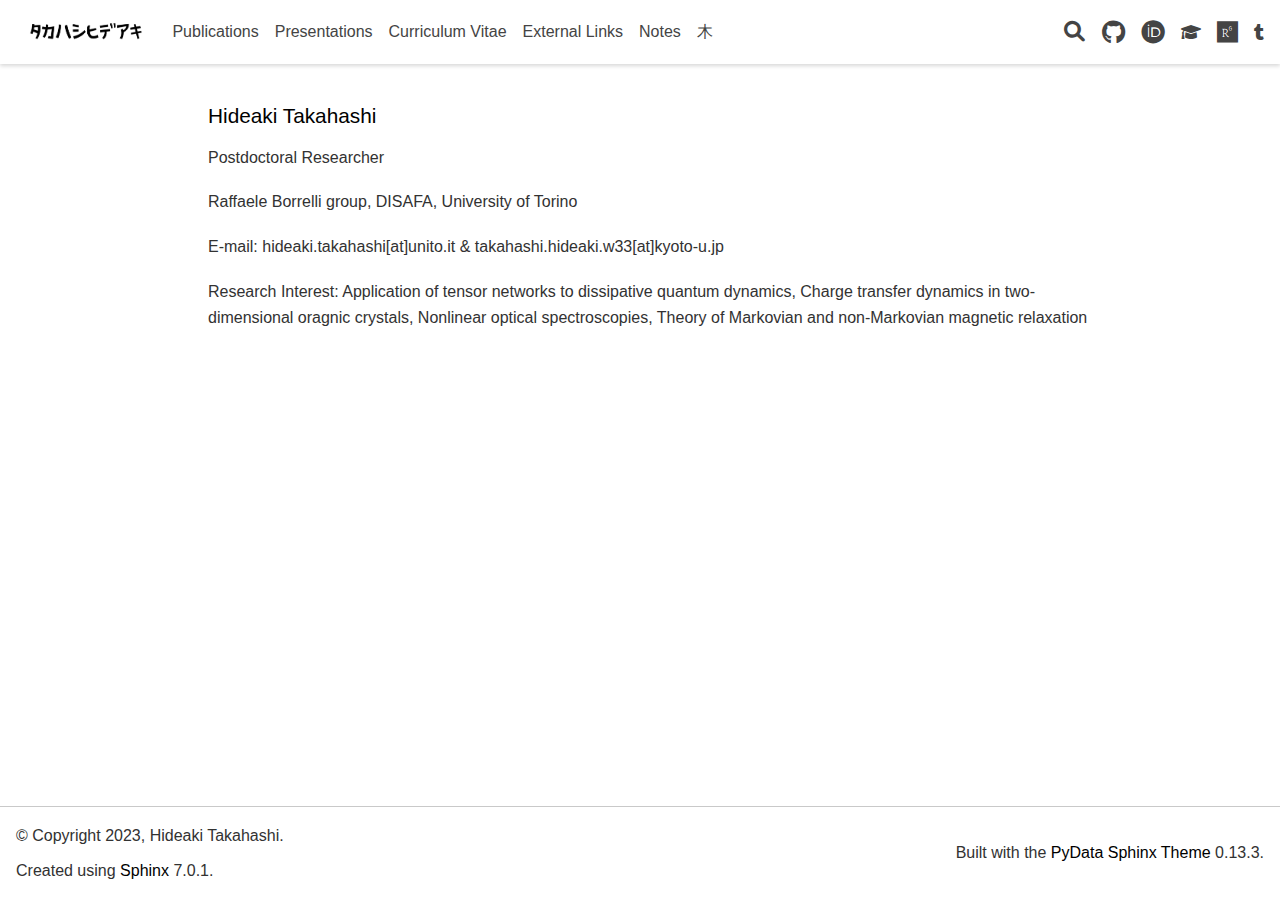
==== commit 36290d81: "edir index" ====
--- a/docs/index.html
+++ b/docs/index.html
@@ -31,6 +31,7 @@
     <link rel="stylesheet" type="text/css" href="_static/pygments.css" />
     <link rel="stylesheet" type="text/css" href="_static/css/header.css" />
     <link rel="stylesheet" type="text/css" href="_static/css/color.css" />
+    <link rel="stylesheet" type="text/css" href="_static/css/font.css" />
   
   <!-- Pre-loaded scripts that we'll load fully later -->
   <link rel="preload" as="script" href="_static/scripts/bootstrap.js?digest=e353d410970836974a52" />
@@ -441,7 +442,7 @@
 <p>Postdoctoral Researcher</p>
 <p>Raffaele Borrelli group, DISAFA, University of Torino</p>
 <p>E-mail: hideaki.takahashi[at]unito.it  &amp;  takahashi.hideaki.w33[at]kyoto-u.jp</p>
-<p>Research Interest: Application of matrix product state to dissipative quantum dynamics, Charge transfer dynamics in two-dimensional oragnic crystals, Nonlinear optical spectroscopies, Theory of Markovian and non-Markovian magnetic relaxation</p>
+<p>Research Interest: Application of tensor networks to dissipative quantum dynamics, Charge transfer dynamics in two-dimensional oragnic crystals, Nonlinear optical spectroscopies, Theory of Markovian and non-Markovian magnetic relaxation</p>
 <div class="toctree-wrapper compound">
 </div>
 </section>
--- a/docs/_static/css/color.css
+++ b/docs/_static/css/color.css
@@ -1,6 +1,6 @@
 html[data-theme="light"] {
     --pst-color-primary: #000000;
-    --pst-color-secondary: #000000;
+    --pst-color-secondary: #1900ff;
     --pst-color-warning: #1900ff;
     --pst-color-on-background: #ffffff;
     --pst-color-text-muted: #444444;
--- a/docs/_static/css/font.css
+++ b/docs/_static/css/font.css
@@ -0,0 +1,5 @@
+html {
+    --pst-font-family-base: Helvetica, var(--pst-font-family-base-system);
+    --pst-font-family-heading: "Arial Black", var(--pst-font-family-base-system);
+    --pst-font-family-monospace: Arial, var(--pst-font-family-monospace-system);
+}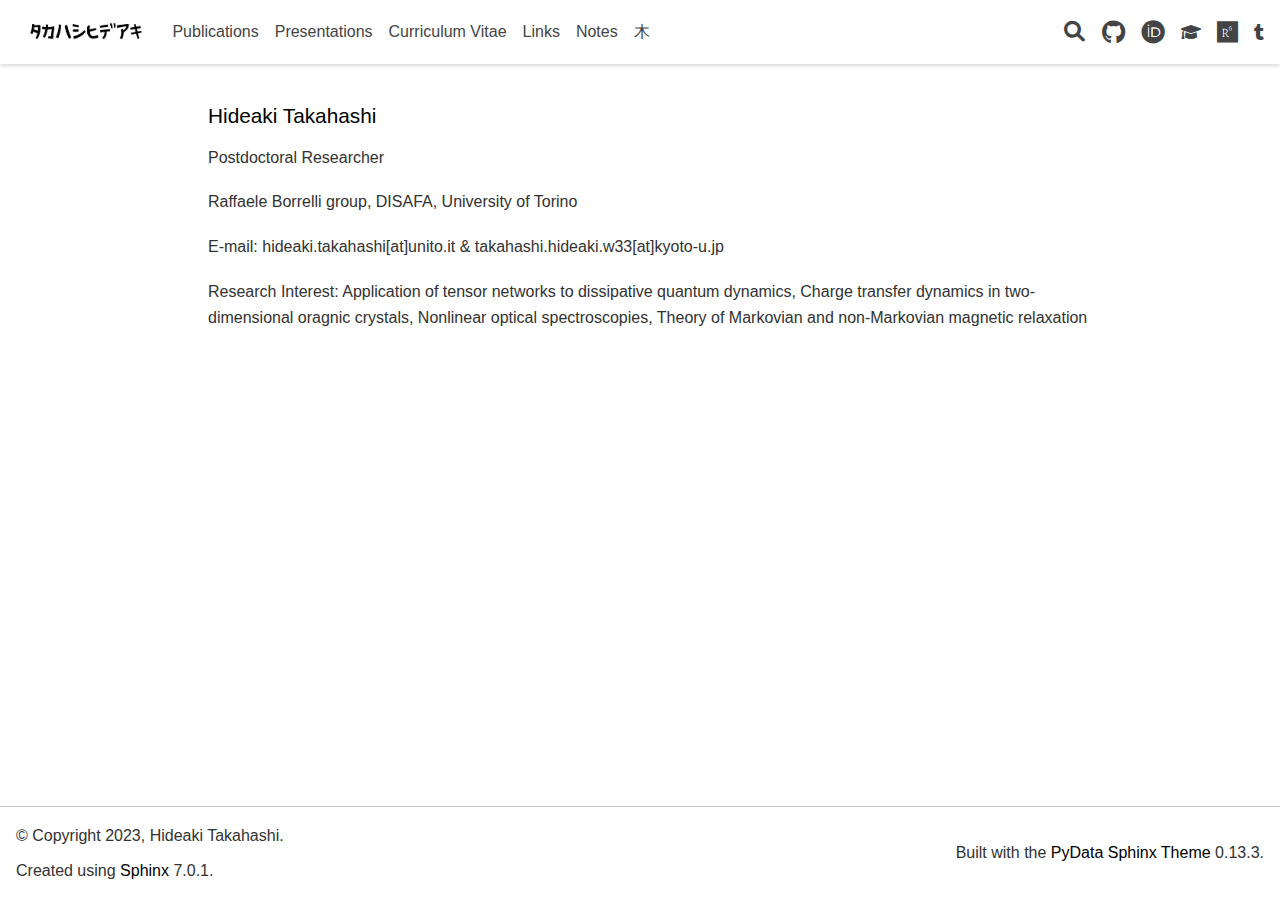
==== commit 71df936d: "add presentation" ====
--- a/docs/index.html
+++ b/docs/index.html
@@ -152,7 +152,7 @@
 
                     <li class="nav-item">
                       <a class="nav-link nav-internal" href="link.html">
-                        External Links
+                        Links
                       </a>
                     </li>
                 
@@ -319,7 +319,7 @@
 
                     <li class="nav-item">
                       <a class="nav-link nav-internal" href="link.html">
-                        External Links
+                        Links
                       </a>
                     </li>
                 
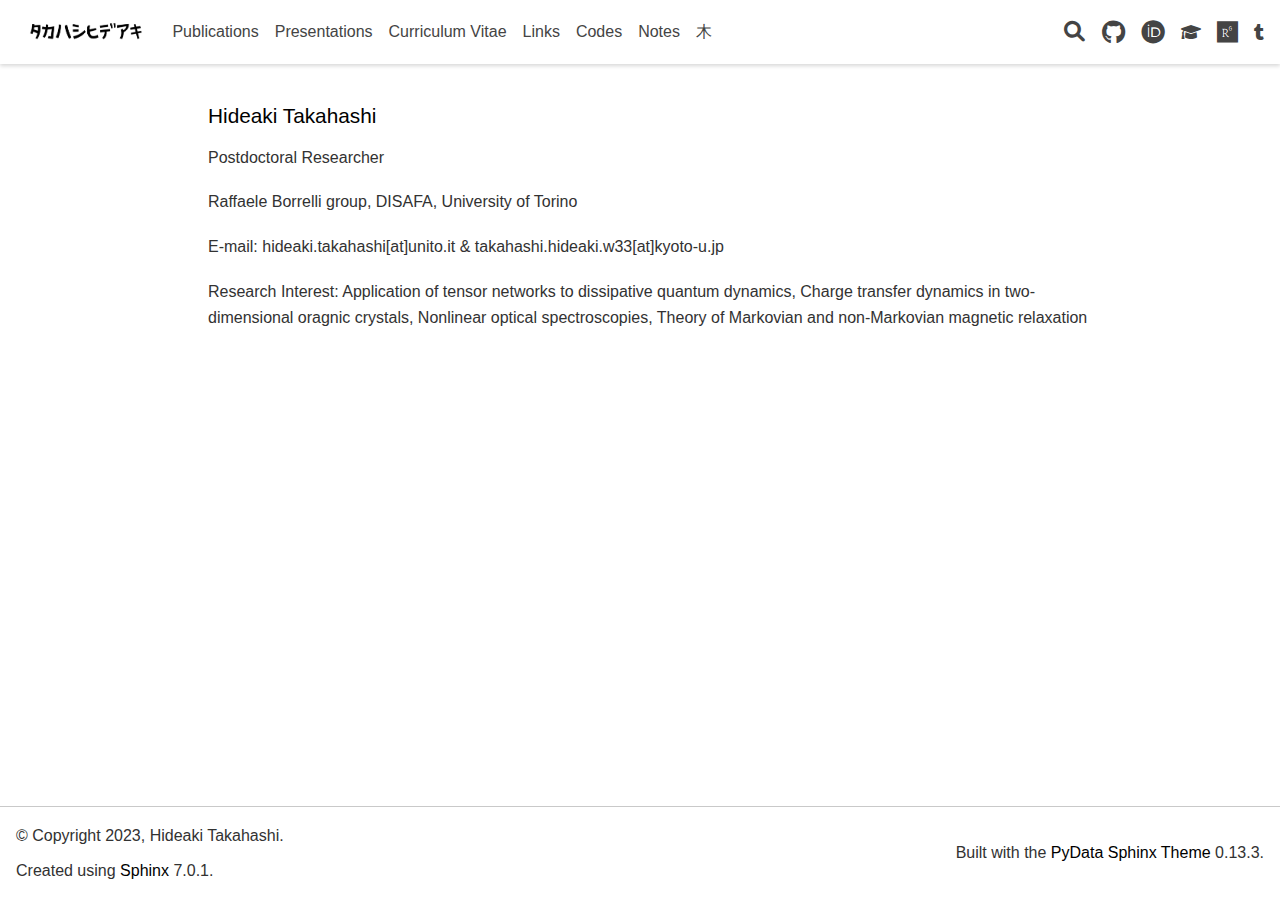
==== commit af262634: "add codes" ====
--- a/docs/index.html
+++ b/docs/index.html
@@ -158,6 +158,13 @@
                 
 
                     <li class="nav-item">
+                      <a class="nav-link nav-internal" href="code.html">
+                        Codes
+                      </a>
+                    </li>
+                
+
+                    <li class="nav-item">
                       <a class="nav-link nav-internal" href="note.html">
                         Notes
                       </a>
@@ -320,6 +327,13 @@
                     <li class="nav-item">
                       <a class="nav-link nav-internal" href="link.html">
                         Links
+                      </a>
+                    </li>
+                
+
+                    <li class="nav-item">
+                      <a class="nav-link nav-internal" href="code.html">
+                        Codes
                       </a>
                     </li>
                 
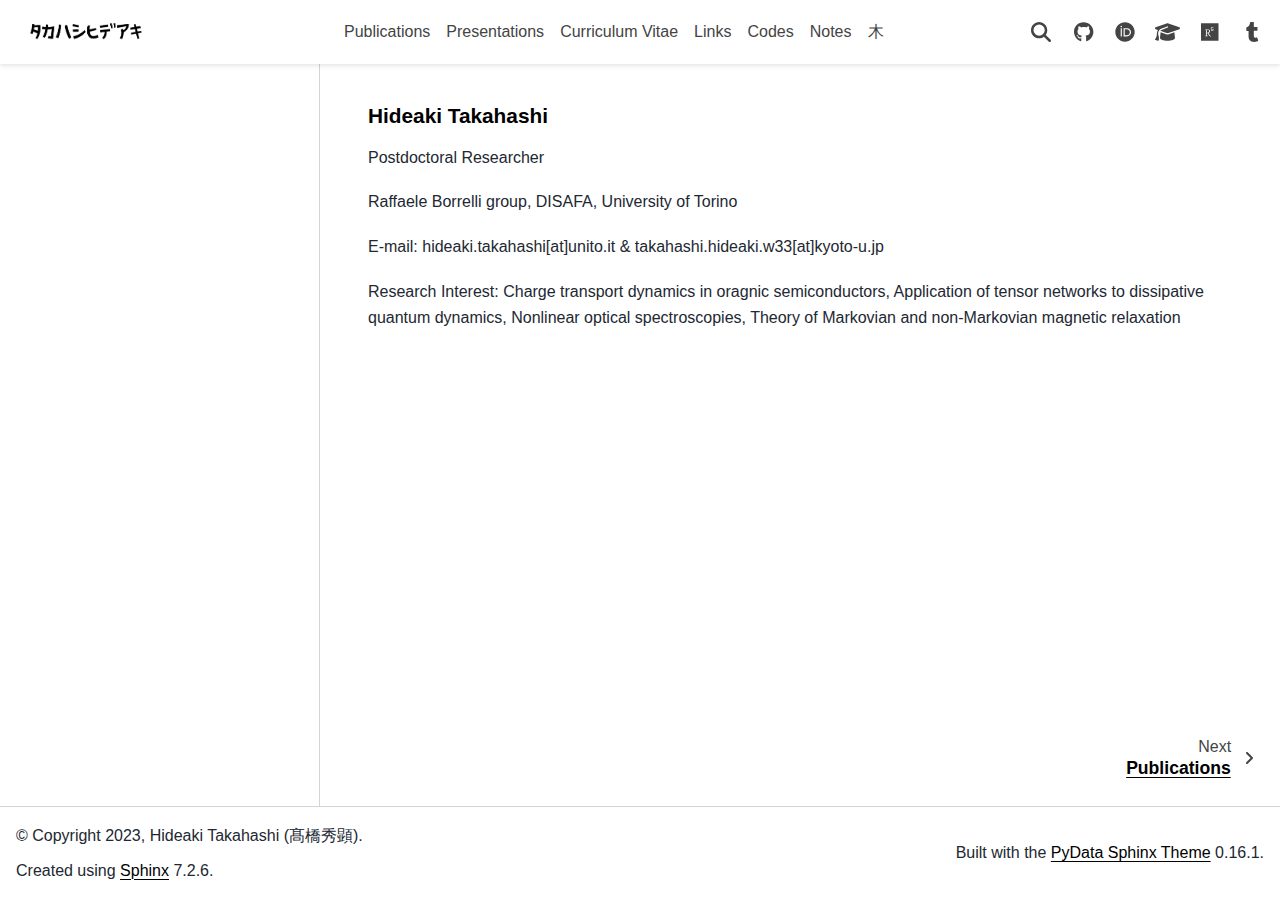
==== commit 4c3c03e9: "copy docs" ====
--- a/docs/index.html
+++ b/docs/index.html
@@ -2,7 +2,7 @@
 <!DOCTYPE html>
 
 
-<html lang="en" data-theme="light">
+<html lang="en" data-content_root="./" data-theme="light">
 
   <head>
     <meta charset="utf-8" />
@@ -16,36 +16,41 @@
     document.documentElement.dataset.mode = localStorage.getItem("mode") || "light";
     document.documentElement.dataset.theme = localStorage.getItem("theme") || "light";
   </script>
+  <!--
+    this give us a css class that will be invisible only if js is disabled
+  -->
+  <noscript>
+    <style>
+      .pst-js-only { display: none !important; }
+
+    </style>
+  </noscript>
   
   <!-- Loaded before other Sphinx assets -->
-  <link href="_static/styles/theme.css?digest=e353d410970836974a52" rel="stylesheet" />
-<link href="_static/styles/bootstrap.css?digest=e353d410970836974a52" rel="stylesheet" />
-<link href="_static/styles/pydata-sphinx-theme.css?digest=e353d410970836974a52" rel="stylesheet" />
-
-  
-  <link href="_static/vendor/fontawesome/6.1.2/css/all.min.css?digest=e353d410970836974a52" rel="stylesheet" />
-  <link rel="preload" as="font" type="font/woff2" crossorigin href="_static/vendor/fontawesome/6.1.2/webfonts/fa-solid-900.woff2" />
-<link rel="preload" as="font" type="font/woff2" crossorigin href="_static/vendor/fontawesome/6.1.2/webfonts/fa-brands-400.woff2" />
-<link rel="preload" as="font" type="font/woff2" crossorigin href="_static/vendor/fontawesome/6.1.2/webfonts/fa-regular-400.woff2" />
-
-    <link rel="stylesheet" type="text/css" href="_static/pygments.css" />
-    <link rel="stylesheet" type="text/css" href="_static/css/header.css" />
-    <link rel="stylesheet" type="text/css" href="_static/css/color.css" />
-    <link rel="stylesheet" type="text/css" href="_static/css/font.css" />
-  
+  <link href="_static/styles/theme.css?digest=8878045cc6db502f8baf" rel="stylesheet" />
+<link href="_static/styles/pydata-sphinx-theme.css?digest=8878045cc6db502f8baf" rel="stylesheet" />
+
+    <link rel="stylesheet" type="text/css" href="_static/pygments.css?v=a746c00c" />
+    <link rel="stylesheet" type="text/css" href="_static/css/header.css?v=f9c1b462" />
+    <link rel="stylesheet" type="text/css" href="_static/css/color.css?v=8196486b" />
+    <link rel="stylesheet" type="text/css" href="_static/css/font.css?v=a9de16bc" />
+  
+  <!-- So that users can add custom icons -->
+  <script src="_static/scripts/fontawesome.js?digest=8878045cc6db502f8baf"></script>
   <!-- Pre-loaded scripts that we'll load fully later -->
-  <link rel="preload" as="script" href="_static/scripts/bootstrap.js?digest=e353d410970836974a52" />
-<link rel="preload" as="script" href="_static/scripts/pydata-sphinx-theme.js?digest=e353d410970836974a52" />
-
-    <script data-url_root="./" id="documentation_options" src="_static/documentation_options.js"></script>
-    <script src="_static/doctools.js"></script>
-    <script src="_static/sphinx_highlight.js"></script>
+  <link rel="preload" as="script" href="_static/scripts/bootstrap.js?digest=8878045cc6db502f8baf" />
+<link rel="preload" as="script" href="_static/scripts/pydata-sphinx-theme.js?digest=8878045cc6db502f8baf" />
+
+    <script src="_static/documentation_options.js?v=5929fcd5"></script>
+    <script src="_static/doctools.js?v=888ff710"></script>
+    <script src="_static/sphinx_highlight.js?v=dc90522c"></script>
     <script>DOCUMENTATION_OPTIONS.pagename = 'index';</script>
     <link rel="index" title="Index" href="genindex.html" />
     <link rel="search" title="Search" href="search.html" />
     <link rel="next" title="Publications" href="publication.html" />
   <meta name="viewport" content="width=device-width, initial-scale=1"/>
   <meta name="docsearch:language" content="en"/>
+  <meta name="docsearch:version" content="" />
   </head>
   
   
@@ -53,23 +58,16 @@
 
   
   
-  <a class="skip-link" href="#main-content">Skip to main content</a>
-  
-  <input type="checkbox"
-          class="sidebar-toggle"
-          name="__primary"
-          id="__primary"/>
-  <label class="overlay overlay-primary" for="__primary"></label>
-  
-  <input type="checkbox"
-          class="sidebar-toggle"
-          name="__secondary"
-          id="__secondary"/>
-  <label class="overlay overlay-secondary" for="__secondary"></label>
-  
-  <div class="search-button__wrapper">
-    <div class="search-button__overlay"></div>
-    <div class="search-button__search-container">
+  <div id="pst-skip-link" class="skip-link d-print-none"><a href="#main-content">Skip to main content</a></div>
+  
+  <div id="pst-scroll-pixel-helper"></div>
+  
+  <button type="button" class="btn rounded-pill" id="pst-back-to-top">
+    <i class="fa-solid fa-arrow-up"></i>Back to top</button>
+
+  
+  <dialog id="pst-search-dialog">
+    
 <form class="bd-search d-flex align-items-center"
       action="search.html"
       method="get">
@@ -77,7 +75,6 @@
   <input type="search"
          class="form-control"
          name="q"
-         id="search-input"
          placeholder="Search the docs ..."
          aria-label="Search the docs ..."
          autocomplete="off"
@@ -85,98 +82,102 @@
          autocapitalize="off"
          spellcheck="false"/>
   <span class="search-button__kbd-shortcut"><kbd class="kbd-shortcut__modifier">Ctrl</kbd>+<kbd>K</kbd></span>
-</form></div>
+</form>
+  </dialog>
+
+  <div class="pst-async-banner-revealer d-none">
+  <aside id="bd-header-version-warning" class="d-none d-print-none" aria-label="Version warning"></aside>
+</div>
+
+  
+    <header class="bd-header navbar navbar-expand-lg bd-navbar d-print-none">
+<div class="bd-header__inner bd-page-width">
+  <button class="pst-navbar-icon sidebar-toggle primary-toggle" aria-label="Site navigation">
+    <span class="fa-solid fa-bars"></span>
+  </button>
+  
+  
+  <div class="col-lg-3 navbar-header-items__start">
+    
+      <div class="navbar-item">
+
+  
+    
+  
+
+<a class="navbar-brand logo" href="#">
+  
+  
+  
+  
+  
+    
+    
+    
+    <img src="_static/nome.png" class="logo__image only-light" alt="Hideaki Takahashi - Home"/>
+    <img src="" class="logo__image only-dark pst-js-only" alt="Hideaki Takahashi - Home"/>
+  
+  
+</a></div>
+    
   </div>
   
-    <nav class="bd-header navbar navbar-expand-lg bd-navbar">
-<div class="bd-header__inner bd-page-width">
-  <label class="sidebar-toggle primary-toggle" for="__primary">
-    <span class="fa-solid fa-bars"></span>
-  </label>
-  
-  <div class="navbar-header-items__start">
-    
-      <div class="navbar-item">
-  
-
-<a class="navbar-brand logo" href="#">
-  
-  
-  
-  
-    
-    
-    
-    <img src="_static/nome.png" class="logo__image only-light" alt="Hideaki Takahashi - Home"/>
-    <script>document.write(`<img src="" class="logo__image only-dark" alt="Hideaki Takahashi - Home"/>`);</script>
-  
-  
-</a></div>
-    
-  </div>
-  
-  
   <div class="col-lg-9 navbar-header-items">
     
     <div class="me-auto navbar-header-items__center">
       
-        <div class="navbar-item"><nav class="navbar-nav">
-  <p class="sidebar-header-items__title"
-     role="heading"
-     aria-level="1"
-     aria-label="Site Navigation">
-    Site Navigation
-  </p>
+        <div class="navbar-item">
+<nav>
   <ul class="bd-navbar-elements navbar-nav">
     
-                    <li class="nav-item">
-                      <a class="nav-link nav-internal" href="publication.html">
-                        Publications
-                      </a>
-                    </li>
-                
-
-                    <li class="nav-item">
-                      <a class="nav-link nav-internal" href="presentation.html">
-                        Presentations
-                      </a>
-                    </li>
-                
-
-                    <li class="nav-item">
-                      <a class="nav-link nav-internal" href="cv.html">
-                        Curriculum Vitae
-                      </a>
-                    </li>
-                
-
-                    <li class="nav-item">
-                      <a class="nav-link nav-internal" href="link.html">
-                        Links
-                      </a>
-                    </li>
-                
-
-                    <li class="nav-item">
-                      <a class="nav-link nav-internal" href="code.html">
-                        Codes
-                      </a>
-                    </li>
-                
-
-                    <li class="nav-item">
-                      <a class="nav-link nav-internal" href="note.html">
-                        Notes
-                      </a>
-                    </li>
-                
-
-                    <li class="nav-item">
-                      <a class="nav-link nav-internal" href="tree.html">
-                        木
-                      </a>
-                    </li>
-                
+<li class="nav-item ">
+  <a class="nav-link nav-internal" href="publication.html">
+    Publications
+  </a>
+</li>
+
+
+<li class="nav-item ">
+  <a class="nav-link nav-internal" href="presentation.html">
+    Presentations
+  </a>
+</li>
+
+
+<li class="nav-item ">
+  <a class="nav-link nav-internal" href="cv.html">
+    Curriculum Vitae
+  </a>
+</li>
+
+
+<li class="nav-item ">
+  <a class="nav-link nav-internal" href="link.html">
+    Links
+  </a>
+</li>
+
+
+<li class="nav-item ">
+  <a class="nav-link nav-internal" href="code.html">
+    Codes
+  </a>
+</li>
+
+
+<li class="nav-item ">
+  <a class="nav-link nav-internal" href="note.html">
+    Notes
+  </a>
+</li>
+
+
+<li class="nav-item ">
+  <a class="nav-link nav-internal" href="tree.html">
+    木
+  </a>
+</li>
+
   </ul>
 </nav></div>
       
@@ -187,17 +188,14 @@
       
         <div class="navbar-item navbar-persistent--container">
           
-<script>
-document.write(`
-  <button class="btn btn-sm navbar-btn search-button search-button__button" title="Search" aria-label="Search" data-bs-placement="bottom" data-bs-toggle="tooltip">
-    <i class="fa-solid fa-magnifying-glass"></i>
-  </button>
-`);
-</script>
+
+<button class="btn btn-sm pst-navbar-icon search-button search-button__button pst-js-only" title="Search" aria-label="Search" data-bs-placement="bottom" data-bs-toggle="tooltip">
+    <i class="fa-solid fa-magnifying-glass fa-lg"></i>
+</button>
         </div>
       
       
-        <div class="navbar-item"><ul class="navbar-icon-links navbar-nav"
+        <div class="navbar-item"><ul class="navbar-icon-links"
     aria-label="Icon Links">
         <li class="nav-item">
           
@@ -208,56 +206,56 @@
           
           
           
-          <a href="https://github.com/htkhsh" title="GitHub" class="nav-link" rel="noopener" target="_blank" data-bs-toggle="tooltip" data-bs-placement="bottom"><span><i class="fa-brands fa-github"></i></span>
-            <label class="sr-only">GitHub</label></a>
-        </li>
-        <li class="nav-item">
-          
-          
-          
-          
-          
-          
-          
-          
-          <a href="https://orcid.org/0000-0001-6465-2049" title="ORCiD" class="nav-link" rel="noopener" target="_blank" data-bs-toggle="tooltip" data-bs-placement="bottom"><span><i class="fa-brands fa-orcid"></i></span>
-            <label class="sr-only">ORCiD</label></a>
-        </li>
-        <li class="nav-item">
-          
-          
-          
-          
-          
-          
-          
-          
-          <a href="https://scholar.google.co.jp/citations?hl=ja&user=_Anark0AAAAJ" title="Google Scholar" class="nav-link" rel="noopener" target="_blank" data-bs-toggle="tooltip" data-bs-placement="bottom"><span><i class="fa fa-graduation-cap"></i></span>
-            <label class="sr-only">Google Scholar</label></a>
-        </li>
-        <li class="nav-item">
-          
-          
-          
-          
-          
-          
-          
-          
-          <a href="https://www.researchgate.net/profile/Hideaki-Takahashi-11" title="ResearchGate" class="nav-link" rel="noopener" target="_blank" data-bs-toggle="tooltip" data-bs-placement="bottom"><span><i class="fa-brands fa-researchgate"></i></span>
-            <label class="sr-only">ResearchGate</label></a>
-        </li>
-        <li class="nav-item">
-          
-          
-          
-          
-          
-          
-          
-          
-          <a href="https://ftngrf.tumblr.com/" title="tumblr" class="nav-link" rel="noopener" target="_blank" data-bs-toggle="tooltip" data-bs-placement="bottom"><span><i class="fab fa-tumblr"></i></span>
-            <label class="sr-only">tumblr</label></a>
+          <a href="https://github.com/htkhsh" title="GitHub" class="nav-link pst-navbar-icon" rel="noopener" target="_blank" data-bs-toggle="tooltip" data-bs-placement="bottom"><i class="fa-brands fa-github fa-lg" aria-hidden="true"></i>
+            <span class="sr-only">GitHub</span></a>
+        </li>
+        <li class="nav-item">
+          
+          
+          
+          
+          
+          
+          
+          
+          <a href="https://orcid.org/0000-0001-6465-2049" title="ORCiD" class="nav-link pst-navbar-icon" rel="noopener" target="_blank" data-bs-toggle="tooltip" data-bs-placement="bottom"><i class="fa-brands fa-orcid fa-lg" aria-hidden="true"></i>
+            <span class="sr-only">ORCiD</span></a>
+        </li>
+        <li class="nav-item">
+          
+          
+          
+          
+          
+          
+          
+          
+          <a href="https://scholar.google.co.jp/citations?hl=ja&user=_Anark0AAAAJ" title="Google Scholar" class="nav-link pst-navbar-icon" rel="noopener" target="_blank" data-bs-toggle="tooltip" data-bs-placement="bottom"><i class="fa fa-graduation-cap fa-lg" aria-hidden="true"></i>
+            <span class="sr-only">Google Scholar</span></a>
+        </li>
+        <li class="nav-item">
+          
+          
+          
+          
+          
+          
+          
+          
+          <a href="https://www.researchgate.net/profile/Hideaki-Takahashi-11" title="ResearchGate" class="nav-link pst-navbar-icon" rel="noopener" target="_blank" data-bs-toggle="tooltip" data-bs-placement="bottom"><i class="fa-brands fa-researchgate fa-lg" aria-hidden="true"></i>
+            <span class="sr-only">ResearchGate</span></a>
+        </li>
+        <li class="nav-item">
+          
+          
+          
+          
+          
+          
+          
+          
+          <a href="https://ftngrf.tumblr.com/" title="tumblr" class="nav-link pst-navbar-icon" rel="noopener" target="_blank" data-bs-toggle="tooltip" data-bs-placement="bottom"><i class="fab fa-tumblr fa-lg" aria-hidden="true"></i>
+            <span class="sr-only">tumblr</span></a>
         </li>
 </ul></div>
       
@@ -267,25 +265,28 @@
   
   
     <div class="navbar-persistent--mobile">
-<script>
-document.write(`
-  <button class="btn btn-sm navbar-btn search-button search-button__button" title="Search" aria-label="Search" data-bs-placement="bottom" data-bs-toggle="tooltip">
-    <i class="fa-solid fa-magnifying-glass"></i>
-  </button>
-`);
-</script>
-    </div>
-  
-
-  
-</div>
-
-    </nav>
-  
+
+<button class="btn btn-sm pst-navbar-icon search-button search-button__button pst-js-only" title="Search" aria-label="Search" data-bs-placement="bottom" data-bs-toggle="tooltip">
+    <i class="fa-solid fa-magnifying-glass fa-lg"></i>
+</button>
+    </div>
+  
+
+  
+</div>
+
+    </header>
+  
+
   <div class="bd-container">
     <div class="bd-container__inner bd-page-width">
       
-      <div class="bd-sidebar-primary bd-sidebar hide-on-wide">
+      
+      
+        
+      
+      <dialog id="pst-primary-sidebar-modal"></dialog>
+      <div id="pst-primary-sidebar" class="bd-sidebar-primary bd-sidebar">
         
 
   
@@ -294,65 +295,63 @@
     
       <div class="sidebar-header-items__center">
         
-          <div class="navbar-item"><nav class="navbar-nav">
-  <p class="sidebar-header-items__title"
-     role="heading"
-     aria-level="1"
-     aria-label="Site Navigation">
-    Site Navigation
-  </p>
+          
+          
+            <div class="navbar-item">
+<nav>
   <ul class="bd-navbar-elements navbar-nav">
     
-                    <li class="nav-item">
-                      <a class="nav-link nav-internal" href="publication.html">
-                        Publications
-                      </a>
-                    </li>
-                
-
-                    <li class="nav-item">
-                      <a class="nav-link nav-internal" href="presentation.html">
-                        Presentations
-                      </a>
-                    </li>
-                
-
-                    <li class="nav-item">
-                      <a class="nav-link nav-internal" href="cv.html">
-                        Curriculum Vitae
-                      </a>
-                    </li>
-                
-
-                    <li class="nav-item">
-                      <a class="nav-link nav-internal" href="link.html">
-                        Links
-                      </a>
-                    </li>
-                
-
-                    <li class="nav-item">
-                      <a class="nav-link nav-internal" href="code.html">
-                        Codes
-                      </a>
-                    </li>
-                
-
-                    <li class="nav-item">
-                      <a class="nav-link nav-internal" href="note.html">
-                        Notes
-                      </a>
-                    </li>
-                
-
-                    <li class="nav-item">
-                      <a class="nav-link nav-internal" href="tree.html">
-                        木
-                      </a>
-                    </li>
-                
+<li class="nav-item ">
+  <a class="nav-link nav-internal" href="publication.html">
+    Publications
+  </a>
+</li>
+
+
+<li class="nav-item ">
+  <a class="nav-link nav-internal" href="presentation.html">
+    Presentations
+  </a>
+</li>
+
+
+<li class="nav-item ">
+  <a class="nav-link nav-internal" href="cv.html">
+    Curriculum Vitae
+  </a>
+</li>
+
+
+<li class="nav-item ">
+  <a class="nav-link nav-internal" href="link.html">
+    Links
+  </a>
+</li>
+
+
+<li class="nav-item ">
+  <a class="nav-link nav-internal" href="code.html">
+    Codes
+  </a>
+</li>
+
+
+<li class="nav-item ">
+  <a class="nav-link nav-internal" href="note.html">
+    Notes
+  </a>
+</li>
+
+
+<li class="nav-item ">
+  <a class="nav-link nav-internal" href="tree.html">
+    木
+  </a>
+</li>
+
   </ul>
 </nav></div>
+          
         
       </div>
     
@@ -360,7 +359,7 @@
     
       <div class="sidebar-header-items__end">
         
-          <div class="navbar-item"><ul class="navbar-icon-links navbar-nav"
+          <div class="navbar-item"><ul class="navbar-icon-links"
     aria-label="Icon Links">
         <li class="nav-item">
           
@@ -371,56 +370,56 @@
           
           
           
-          <a href="https://github.com/htkhsh" title="GitHub" class="nav-link" rel="noopener" target="_blank" data-bs-toggle="tooltip" data-bs-placement="bottom"><span><i class="fa-brands fa-github"></i></span>
-            <label class="sr-only">GitHub</label></a>
-        </li>
-        <li class="nav-item">
-          
-          
-          
-          
-          
-          
-          
-          
-          <a href="https://orcid.org/0000-0001-6465-2049" title="ORCiD" class="nav-link" rel="noopener" target="_blank" data-bs-toggle="tooltip" data-bs-placement="bottom"><span><i class="fa-brands fa-orcid"></i></span>
-            <label class="sr-only">ORCiD</label></a>
-        </li>
-        <li class="nav-item">
-          
-          
-          
-          
-          
-          
-          
-          
-          <a href="https://scholar.google.co.jp/citations?hl=ja&user=_Anark0AAAAJ" title="Google Scholar" class="nav-link" rel="noopener" target="_blank" data-bs-toggle="tooltip" data-bs-placement="bottom"><span><i class="fa fa-graduation-cap"></i></span>
-            <label class="sr-only">Google Scholar</label></a>
-        </li>
-        <li class="nav-item">
-          
-          
-          
-          
-          
-          
-          
-          
-          <a href="https://www.researchgate.net/profile/Hideaki-Takahashi-11" title="ResearchGate" class="nav-link" rel="noopener" target="_blank" data-bs-toggle="tooltip" data-bs-placement="bottom"><span><i class="fa-brands fa-researchgate"></i></span>
-            <label class="sr-only">ResearchGate</label></a>
-        </li>
-        <li class="nav-item">
-          
-          
-          
-          
-          
-          
-          
-          
-          <a href="https://ftngrf.tumblr.com/" title="tumblr" class="nav-link" rel="noopener" target="_blank" data-bs-toggle="tooltip" data-bs-placement="bottom"><span><i class="fab fa-tumblr"></i></span>
-            <label class="sr-only">tumblr</label></a>
+          <a href="https://github.com/htkhsh" title="GitHub" class="nav-link pst-navbar-icon" rel="noopener" target="_blank" data-bs-toggle="tooltip" data-bs-placement="bottom"><i class="fa-brands fa-github fa-lg" aria-hidden="true"></i>
+            <span class="sr-only">GitHub</span></a>
+        </li>
+        <li class="nav-item">
+          
+          
+          
+          
+          
+          
+          
+          
+          <a href="https://orcid.org/0000-0001-6465-2049" title="ORCiD" class="nav-link pst-navbar-icon" rel="noopener" target="_blank" data-bs-toggle="tooltip" data-bs-placement="bottom"><i class="fa-brands fa-orcid fa-lg" aria-hidden="true"></i>
+            <span class="sr-only">ORCiD</span></a>
+        </li>
+        <li class="nav-item">
+          
+          
+          
+          
+          
+          
+          
+          
+          <a href="https://scholar.google.co.jp/citations?hl=ja&user=_Anark0AAAAJ" title="Google Scholar" class="nav-link pst-navbar-icon" rel="noopener" target="_blank" data-bs-toggle="tooltip" data-bs-placement="bottom"><i class="fa fa-graduation-cap fa-lg" aria-hidden="true"></i>
+            <span class="sr-only">Google Scholar</span></a>
+        </li>
+        <li class="nav-item">
+          
+          
+          
+          
+          
+          
+          
+          
+          <a href="https://www.researchgate.net/profile/Hideaki-Takahashi-11" title="ResearchGate" class="nav-link pst-navbar-icon" rel="noopener" target="_blank" data-bs-toggle="tooltip" data-bs-placement="bottom"><i class="fa-brands fa-researchgate fa-lg" aria-hidden="true"></i>
+            <span class="sr-only">ResearchGate</span></a>
+        </li>
+        <li class="nav-item">
+          
+          
+          
+          
+          
+          
+          
+          
+          <a href="https://ftngrf.tumblr.com/" title="tumblr" class="nav-link pst-navbar-icon" rel="noopener" target="_blank" data-bs-toggle="tooltip" data-bs-placement="bottom"><i class="fab fa-tumblr fa-lg" aria-hidden="true"></i>
+            <span class="sr-only">tumblr</span></a>
         </li>
 </ul></div>
         
@@ -428,41 +427,77 @@
     
   </div>
   
+    <div class="sidebar-primary-items__start sidebar-primary__section">
+        <div class="sidebar-primary-item">
+<div id="ethical-ad-placement"
+      class="flat"
+      data-ea-publisher="readthedocs"
+      data-ea-type="readthedocs-sidebar"
+      data-ea-manual="true">
+</div></div>
+    </div>
+  
   
   <div class="sidebar-primary-items__end sidebar-primary__section">
+      <div class="sidebar-primary-item">
+<div id="ethical-ad-placement"
+      class="flat"
+      data-ea-publisher="readthedocs"
+      data-ea-type="readthedocs-sidebar"
+      data-ea-manual="true">
+</div></div>
   </div>
-  
-  <div id="rtd-footer-container"></div>
 
 
       </div>
       
-      <main id="main-content" class="bd-main">
+      <main id="main-content" class="bd-main" role="main">
         
         
           <div class="bd-content">
             <div class="bd-article-container">
               
-              <div class="bd-header-article"></div>
+              <div class="bd-header-article d-print-none"></div>
               
               
               
                 
 <div id="searchbox"></div>
-                <article class="bd-article" role="main">
+                <article class="bd-article">
                   
   <section id="hideaki-takahashi">
-<h1>Hideaki Takahashi<a class="headerlink" href="#hideaki-takahashi" title="Permalink to this heading">#</a></h1>
+<h1>Hideaki Takahashi<a class="headerlink" href="#hideaki-takahashi" title="Link to this heading">#</a></h1>
 <p>Postdoctoral Researcher</p>
 <p>Raffaele Borrelli group, DISAFA, University of Torino</p>
 <p>E-mail: hideaki.takahashi[at]unito.it  &amp;  takahashi.hideaki.w33[at]kyoto-u.jp</p>
-<p>Research Interest: Application of tensor networks to dissipative quantum dynamics, Charge transfer dynamics in two-dimensional oragnic crystals, Nonlinear optical spectroscopies, Theory of Markovian and non-Markovian magnetic relaxation</p>
+<p>Research Interest: Charge transport dynamics in oragnic semiconductors, Application of tensor networks to dissipative quantum dynamics, Nonlinear optical spectroscopies, Theory of Markovian and non-Markovian magnetic relaxation</p>
 <div class="toctree-wrapper compound">
 </div>
 </section>
 
 
                 </article>
+              
+              
+              
+                <footer class="bd-footer-article">
+                  <div class="footer-article-items footer-article__inner">
+  
+    <div class="footer-article-item">
+<div class="prev-next-area">
+    <a class="right-next"
+       href="publication.html"
+       title="next page">
+      <div class="prev-next-info">
+        <p class="prev-next-subtitle">next</p>
+        <p class="prev-next-title">Publications</p>
+      </div>
+      <i class="fa-solid fa-angle-right"></i>
+    </a>
+</div></div>
+  
+</div>
+                </footer>
               
               
               
@@ -481,8 +516,8 @@
   </div>
   
   <!-- Scripts loaded after <body> so the DOM is not blocked -->
-  <script src="_static/scripts/bootstrap.js?digest=e353d410970836974a52"></script>
-<script src="_static/scripts/pydata-sphinx-theme.js?digest=e353d410970836974a52"></script>
+  <script defer src="_static/scripts/bootstrap.js?digest=8878045cc6db502f8baf"></script>
+<script defer src="_static/scripts/pydata-sphinx-theme.js?digest=8878045cc6db502f8baf"></script>
 
   <footer class="bd-footer">
 <div class="bd-footer__inner bd-page-width">
@@ -490,17 +525,19 @@
     <div class="footer-items__start">
       
         <div class="footer-item">
+
   <p class="copyright">
     
-      © Copyright 2023, Hideaki Takahashi.
+      © Copyright 2023, Hideaki Takahashi (髙橋秀顕).
       <br/>
     
   </p>
 </div>
       
         <div class="footer-item">
+
   <p class="sphinx-version">
-    Created using <a href="https://www.sphinx-doc.org/">Sphinx</a> 7.0.1.
+    Created using <a href="https://www.sphinx-doc.org/">Sphinx</a> 7.2.6.
     <br/>
   </p>
 </div>
@@ -508,10 +545,13 @@
     </div>
   
   
+  
     <div class="footer-items__end">
       
-        <div class="footer-item"><p class="theme-version">
-  Built with the <a href="https://pydata-sphinx-theme.readthedocs.io/en/stable/index.html">PyData Sphinx Theme</a> 0.13.3.
+        <div class="footer-item">
+<p class="theme-version">
+  <!-- # L10n: Setting the PST URL as an argument as this does not need to be localized -->
+  Built with the <a href="https://pydata-sphinx-theme.readthedocs.io/en/stable/index.html">PyData Sphinx Theme</a> 0.16.1.
 </p></div>
       
     </div>
--- a/docs/_static/styles/pydata-sphinx-theme.css
+++ b/docs/_static/styles/pydata-sphinx-theme.css
@@ -1 +1,32 @@
-html{--pst-header-height:4rem;--pst-header-article-height:calc(var(--pst-header-height)*2/3);--pst-sidebar-secondary:17rem;--pst-font-size-base:1rem;--pst-font-size-h1:2.5rem;--pst-font-size-h2:2rem;--pst-font-size-h3:1.75rem;--pst-font-size-h4:1.5rem;--pst-font-size-h5:1.25rem;--pst-font-size-h6:1.1rem;--pst-font-size-milli:0.9rem;--pst-sidebar-font-size:0.9rem;--pst-sidebar-font-size-mobile:1.1rem;--pst-sidebar-header-font-size:1.2rem;--pst-sidebar-header-font-weight:600;--pst-admonition-font-weight-heading:600;--pst-font-weight-caption:300;--pst-font-weight-heading:400;--pst-font-family-base-system:-apple-system,BlinkMacSystemFont,Segoe UI,"Helvetica Neue",Arial,sans-serif,Apple Color Emoji,Segoe UI Emoji,Segoe UI Symbol;--pst-font-family-monospace-system:"SFMono-Regular",Menlo,Consolas,Monaco,Liberation Mono,Lucida Console,monospace;--pst-font-family-base:var(--pst-font-family-base-system);--pst-font-family-heading:var(--pst-font-family-base-system);--pst-font-family-monospace:var(--pst-font-family-monospace-system);--pst-font-size-icon:1.5rem;--pst-icon-check-circle:"";--pst-icon-info-circle:"";--pst-icon-exclamation-triangle:"";--pst-icon-exclamation-circle:"";--pst-icon-times-circle:"";--pst-icon-lightbulb:"";--pst-icon-download:"";--pst-icon-angle-left:"";--pst-icon-angle-right:"";--pst-icon-external-link:"";--pst-icon-search-minus:"";--pst-icon-github:"";--pst-icon-gitlab:"";--pst-icon-share:"";--pst-icon-bell:"";--pst-icon-pencil:"";--pst-breadcrumb-divider:"";--pst-icon-admonition-default:var(--pst-icon-bell);--pst-icon-admonition-note:var(--pst-icon-info-circle);--pst-icon-admonition-attention:var(--pst-icon-exclamation-circle);--pst-icon-admonition-caution:var(--pst-icon-exclamation-triangle);--pst-icon-admonition-warning:var(--pst-icon-exclamation-triangle);--pst-icon-admonition-danger:var(--pst-icon-exclamation-triangle);--pst-icon-admonition-error:var(--pst-icon-times-circle);--pst-icon-admonition-hint:var(--pst-icon-lightbulb);--pst-icon-admonition-tip:var(--pst-icon-lightbulb);--pst-icon-admonition-important:var(--pst-icon-exclamation-circle);--pst-icon-admonition-seealso:var(--pst-icon-share);--pst-icon-admonition-todo:var(--pst-icon-pencil);--pst-icon-versionmodified-default:var(--pst-icon-exclamation-circle);--pst-icon-versionmodified-added:var(--pst-icon-exclamation-circle);--pst-icon-versionmodified-changed:var(--pst-icon-exclamation-circle);--pst-icon-versionmodified-deprecated:var(--pst-icon-exclamation-circle);font-size:var(--pst-font-size-base);scroll-padding-top:calc(var(--pst-header-height) + 1rem)}body{background-color:var(--pst-color-background);color:var(--pst-color-text-base);display:flex;flex-direction:column;font-family:var(--pst-font-family-base);font-weight:400;line-height:1.65;min-height:100vh}body::-webkit-scrollbar{height:.5rem;width:.5rem}body::-webkit-scrollbar-thumb{background:var(--pst-color-text-muted);border-radius:.25rem}body::-webkit-scrollbar-track{background:transparent}body::-webkit-scrollbar-thumb{background:var(--pst-color-on-surface)}body::-webkit-scrollbar-thumb:hover,body:hover::-webkit-scrollbar-thumb{background:var(--pst-color-text-muted)}body::-webkit-scrollbar-track{background:var(--pst-color-background)}p{color:var(--pst-color-text-base);font-size:1em;margin-bottom:1.15rem}p.rubric{border-bottom:1px solid var(--pst-color-border)}p.centered{text-align:center}a{word-wrap:break-word;color:var(--pst-color-link);text-decoration:none}a:hover{color:var(--pst-color-link-hover);text-decoration:underline}a.headerlink{color:var(--pst-color-warning);font-size:.8em;margin-left:.2em;opacity:.4;padding:0 4px;text-decoration:none;transition:all .2s ease-out;user-select:none}a.headerlink:hover{opacity:1}a.github:before,a.gitlab:before{color:var(--pst-color-text-muted);font:var(--fa-font-brands);margin-right:.25rem}a.github:before{content:var(--pst-icon-github)}a.gitlab:before{content:var(--pst-icon-gitlab)}.heading-style,h1,h2,h3,h4,h5,h6{font-family:var(--pst-font-family-heading);font-weight:var(--pst-font-weight-heading);line-height:1.15;margin:2.75rem 0 1.05rem}h1{font-size:var(--pst-font-size-h1);margin-top:0}h1,h2{color:var(--pst-color-primary)}h2{font-size:var(--pst-font-size-h2)}h3{font-size:var(--pst-font-size-h3)}h3,h4{color:var(--pst-color-text-base)}h4{font-size:var(--pst-font-size-h4)}h5{font-size:var(--pst-font-size-h5)}h5,h6{color:var(--pst-color-text-base)}h6{font-size:var(--pst-font-size-h6)}.text_small,small{font-size:var(--pst-font-size-milli)}hr{border:0;border-top:1px solid var(--pst-color-border)}code,kbd,pre,samp{font-family:var(--pst-font-family-monospace)}kbd{background-color:var(--pst-color-on-background);color:var(--pst-color-text-muted)}kbd:not(.compound){border:1px solid var(--pst-color-border);box-shadow:1px 1px 1px var(--pst-color-shadow);margin:0 .1rem;padding:.1rem .4rem}code{color:var(--pst-color-inline-code)}pre{background-color:var(--pst-color-surface);border:1px solid var(--pst-color-border);border-radius:.25rem;color:var(--pst-color-text-base);line-height:1.2em;margin:1.5em 0;padding:1rem}pre::-webkit-scrollbar{height:.5rem;width:.5rem}pre::-webkit-scrollbar-thumb{background:var(--pst-color-text-muted);border-radius:.25rem}pre::-webkit-scrollbar-track{background:transparent}pre::-webkit-scrollbar-thumb{background:var(--pst-color-on-surface)}pre::-webkit-scrollbar-thumb:hover,pre:hover::-webkit-scrollbar-thumb{background:var(--pst-color-text-muted)}pre .linenos{opacity:.5;padding-right:10px}.skip-link{background-color:var(--pst-color-background);border-bottom:1px solid var(--pst-color-border);color:var(--pst-color-link);left:0;padding:.5rem;position:fixed;right:0;text-align:center;top:0;transform:translateY(-100%);transition:transform .15s ease-in-out;z-index:1055}.skip-link:focus{transform:translateY(0)}.bd-container{display:flex;flex-grow:1;justify-content:center}.bd-container .bd-container__inner{display:flex}.bd-page-width{width:100%}@media(min-width:960px){.bd-page-width{max-width:88rem}}.bd-header-announcement{align-items:center;display:flex;justify-content:center;min-height:3rem;padding:.5rem 12.5%;position:relative;text-align:center;width:100%}@media(max-width:959.98px){.bd-header-announcement{padding:.5rem 2%}}.bd-header-announcement p{font-weight:700;margin:0}.bd-header-announcement:after{background-color:var(--pst-color-info);content:"";height:100%;left:0;opacity:.2;position:absolute;top:0;width:100%;z-index:-1}.bd-header-announcement:empty{display:none}.bd-main{display:flex;flex-direction:column;flex-grow:1;min-width:0}.bd-main .bd-content{display:flex;height:100%;justify-content:center}.bd-main .bd-content .bd-article-container{display:flex;flex-direction:column;justify-content:start;max-width:60em;overflow-x:auto;padding:1rem;width:100%}@media(min-width:1200px){.bd-main .bd-content .bd-article-container .bd-article{padding-left:2rem;padding-top:1.5rem}}.bd-footer{border-top:1px solid var(--pst-color-border);width:100%}.bd-footer .bd-footer__inner{display:flex;flex-grow:1;margin:auto;padding:1rem}.bd-footer .footer-items__end,.bd-footer .footer-items__start{display:flex;flex-direction:column;gap:.5rem;justify-content:center}.bd-footer .footer-items__end{margin-left:auto;text-align:end}.bd-footer .footer-item p{margin-bottom:0}.bd-footer-article .footer-article-items,.bd-footer-content .footer-content-items{display:flex;flex-direction:column;margin-top:auto}.bd-header{background:var(--pst-color-on-background)!important;box-shadow:0 .125rem .25rem 0 var(--pst-color-shadow);justify-content:center;max-width:100vw;padding:0;position:sticky;top:0;width:100%;z-index:1030}.bd-header .bd-header__inner{align-items:center;display:flex;height:fit-content;padding-left:1rem;padding-right:1rem}.bd-header .navbar-item{align-items:center;display:flex;height:var(--pst-header-height);max-height:var(--pst-header-height)}.bd-header .navbar-header-items{flex-shrink:1}@media(min-width:960px){.bd-header .navbar-header-items{display:flex;flex-grow:1;padding:0 0 0 .5rem}}.bd-header .navbar-header-items__center,.bd-header .navbar-header-items__end,.bd-header .navbar-header-items__start{align-items:center;display:flex;flex-flow:wrap;row-gap:0}.bd-header .navbar-header-items__center,.bd-header .navbar-header-items__end{column-gap:1rem}.bd-header .navbar-header-items__start{flex-shrink:0;gap:.5rem;margin-right:auto}.bd-header .navbar-header-items__end{justify-content:end}.bd-header .navbar-nav{display:flex}@media(min-width:960px){.bd-header .navbar-nav{align-items:center}}.bd-header .navbar-nav li a.nav-link{color:var(--pst-color-text-muted)}.bd-header .navbar-nav li a.nav-link:focus,.bd-header .navbar-nav li a.nav-link:hover{color:var(--pst-color-primary)}.bd-header .navbar-nav>.active>.nav-link{color:var(--pst-color-primary);font-weight:600}.bd-header .navbar-nav .dropdown button{border:none;color:var(--pst-color-text-muted);display:unset}.bd-header .navbar-nav .dropdown .dropdown-menu{background-color:var(--pst-color-on-background);border:1px solid var(--pst-color-border);box-shadow:0 0 .3rem .1rem var(--pst-color-shadow);margin:.5rem 0;min-width:20rem;padding:.5rem 1rem;z-index:1070}.bd-header .navbar-nav .dropdown .dropdown-menu:not(.show){display:none}@media(min-width:960px){.navbar-center-items .navbar-item{display:inline-block}}.toc-entry>.nav-link.active{background-color:transparent;border-left:2px solid var(--pst-color-primary);color:var(--pst-color-primary);font-weight:600}.nav-link:hover{border-style:none}.nav-link.nav-external:after{content:var(--pst-icon-external-link);font:var(--fa-font-solid);font-size:.75em;margin-left:.3em}.bd-navbar-elements li.nav-item i{font-size:.7rem;padding-left:2px;vertical-align:middle}.bd-header label.sidebar-toggle{align-items:center;color:var(--pst-color-muted);cursor:pointer;display:flex;font-size:var(--pst-font-size-icon);margin-bottom:0}.bd-header label.primary-toggle{padding-right:1rem}@media(min-width:960px){.bd-header label.primary-toggle{display:none}}.bd-header label.secondary-toggle{padding-left:1rem}@media(min-width:1200px){.bd-header label.secondary-toggle{display:none}}.bd-header .navbar-header-items{display:none}@media(min-width:960px){.bd-header .navbar-header-items{display:inherit}}.navbar-persistent--mobile{margin-left:auto}@media(min-width:960px){.navbar-persistent--mobile{display:none}}.navbar-persistent--container{display:none}@media(min-width:960px){.navbar-persistent--container{display:flex}}.header-article__inner{display:flex;padding:0 .5rem}.header-article__inner .header-article-item{height:var(--pst-header-article-height);min-height:var(--pst-header-article-height)}.header-article__inner .header-article-items__end,.header-article__inner .header-article-items__start{align-items:start;display:flex;gap:.5rem}.header-article__inner .header-article-items__end{margin-left:auto}.bd-sidebar-primary{background-color:var(--pst-color-background);border-right:1px solid var(--pst-color-border);display:flex;flex:0 0 auto;flex-direction:column;font-size:var(--pst-sidebar-font-size-mobile);gap:1rem;max-height:calc(100vh - var(--pst-header-height));overflow-y:auto;padding:2rem 1rem 1rem;position:sticky;top:var(--pst-header-height);width:25%}.bd-sidebar-primary::-webkit-scrollbar{height:.5rem;width:.5rem}.bd-sidebar-primary::-webkit-scrollbar-thumb{background:var(--pst-color-text-muted);border-radius:.25rem}.bd-sidebar-primary::-webkit-scrollbar-track{background:transparent}.bd-sidebar-primary::-webkit-scrollbar-thumb{background:var(--pst-color-on-surface)}.bd-sidebar-primary::-webkit-scrollbar-thumb:hover,.bd-sidebar-primary:hover::-webkit-scrollbar-thumb{background:var(--pst-color-text-muted)}@media(min-width:960px){.bd-sidebar-primary{font-size:var(--pst-sidebar-font-size)}}.bd-sidebar-primary .nav-link{font-size:var(--pst-sidebar-font-size-mobile)}.bd-sidebar-primary.no-sidebar{border-right:0}@media(min-width:960px){.bd-sidebar-primary.hide-on-wide{display:none}}.bd-sidebar-primary h1,.bd-sidebar-primary h2,.bd-sidebar-primary h3,.bd-sidebar-primary h4{color:var(--pst-color-text-base)}.bd-sidebar-primary .sidebar-primary-items__end .sidebar-primary-item,.bd-sidebar-primary .sidebar-primary-items__start .sidebar-primary-item{padding:.5rem 0}.bd-sidebar-primary .sidebar-header-items{display:flex;flex-direction:column}.bd-sidebar-primary .sidebar-header-items .sidebar-header-items__title{color:var(--pst-color-text-base);font-size:var(--pst-sidebar-header-font-size);font-weight:var(--pst-sidebar-header-font-weight);margin-bottom:.5rem}.bd-sidebar-primary .sidebar-header-items .nav-item.dropdown button{display:none}.bd-sidebar-primary .sidebar-header-items .nav-item.dropdown .dropdown-menu{background-color:inherit;border:none;display:flex;flex-direction:column;font-size:inherit;margin:0;padding:0}.bd-sidebar-primary .sidebar-header-items .sidebar-header-items__center{display:flex;flex-direction:column}.bd-sidebar-primary .sidebar-header-items .sidebar-header-items__end{align-items:center;display:flex;gap:.5rem}@media(min-width:960px){.bd-sidebar-primary .sidebar-header-items{display:none}}.bd-sidebar-primary .sidebar-primary-items__start{border-top:1px solid var(--pst-color-border)}@media(min-width:960px){.bd-sidebar-primary .sidebar-primary-items__start{border-top:none}}.bd-sidebar-primary .sidebar-primary-items__end{margin-bottom:1em;margin-top:auto}.bd-sidebar-primary .list-caption{list-style:none;padding-left:0}.bd-sidebar-primary li{position:relative}.bd-sidebar-primary li.has-children>.reference{padding-right:30px}.bd-sidebar-primary label.toctree-toggle{align-items:center;cursor:pointer;display:flex;height:30px;justify-content:center;position:absolute;right:0;top:0;width:30px}.bd-sidebar-primary label.toctree-toggle:hover{background:var(--pst-color-surface)}.bd-sidebar-primary label.toctree-toggle i{display:inline-block;font-size:.75rem;text-align:center}.bd-sidebar-primary label.toctree-toggle i:hover{color:var(--pst-color-primary)}.bd-sidebar-primary .label-parts{height:100%;width:100%}.bd-sidebar-primary .label-parts:hover{background:none}.bd-sidebar-primary .label-parts i{position:absolute;right:0;top:.3em;width:30px}nav.bd-links{margin-right:-1rem}@media(min-width:960px){nav.bd-links{display:block}}nav.bd-links ul{list-style:none}nav.bd-links ul ul{padding:0 0 0 1rem}nav.bd-links li>a{color:var(--pst-color-text-muted);display:block;padding:.25rem 0}nav.bd-links li>a:hover{background-color:transparent;color:var(--pst-color-primary);text-decoration:none}nav.bd-links li>a.reference.external:after{content:var(--pst-icon-external-link);font:var(--fa-font-solid);font-size:.75em;margin-left:.3em}nav.bd-links .active:hover>a,nav.bd-links .active>a{color:var(--pst-color-primary);font-weight:600}nav.bd-links p.bd-links__title{font-size:var(--pst-sidebar-header-font-size)}nav.bd-links p.bd-links__title,nav.bd-links p.caption{font-weight:var(--pst-sidebar-header-font-weight);margin-bottom:.5rem}nav.bd-links p.caption{color:var(--pst-color-text-base);font-size:var(--pst-sidebar-font-size-mobile);margin-top:1.25rem;position:relative}nav.bd-links p.caption:first-child{margin-top:0}@media(min-width:960px){nav.bd-links p.caption{font-size:var(--pst-sidebar-font-size)}}.bd-sidebar-secondary{background-color:var(--pst-color-background);display:flex;flex-direction:column;flex-shrink:0;font-size:var(--pst-sidebar-font-size-mobile);max-height:calc(100vh - var(--pst-header-height));order:2;overflow-y:auto;padding:2rem 1rem 1rem;position:sticky;top:var(--pst-header-height);width:var(--pst-sidebar-secondary)}@media(min-width:1200px){.bd-sidebar-secondary{font-size:var(--pst-sidebar-font-size)}}.bd-sidebar-secondary::-webkit-scrollbar{height:.5rem;width:.5rem}.bd-sidebar-secondary::-webkit-scrollbar-thumb{background:var(--pst-color-text-muted);border-radius:.25rem}.bd-sidebar-secondary::-webkit-scrollbar-track{background:transparent}.bd-sidebar-secondary::-webkit-scrollbar-thumb{background:var(--pst-color-on-surface)}.bd-sidebar-secondary::-webkit-scrollbar-thumb:hover,.bd-sidebar-secondary:hover::-webkit-scrollbar-thumb{background:var(--pst-color-text-muted)}.sidebar-secondary-item{padding:.5rem}@media(min-width:1200px){.sidebar-secondary-item{border-left:1px solid var(--pst-color-border);padding-left:1rem}}.sidebar-secondary-item i{padding-right:.5rem}input.sidebar-toggle{display:none}label.overlay{background-color:#000;height:0;left:0;opacity:.5;position:fixed;top:0;transition:opacity .2s ease-out;width:0;z-index:1050}input#__primary:checked+label.overlay.overlay-primary,input#__secondary:checked+label.overlay.overlay-secondary{height:100vh;width:100vw}input#__primary:checked~.bd-container .bd-sidebar-primary{margin-left:0;visibility:visible}input#__secondary:checked~.bd-container .bd-sidebar-secondary{margin-right:0;visibility:visible}@media(min-width:960px){label.sidebar-toggle.primary-toggle{display:none}input#__primary:checked+label.overlay.overlay-primary{height:0;width:0}.bd-sidebar-primary{margin-left:0;visibility:visible}}@media(max-width:959.98px){.bd-sidebar-primary{flex-grow:.75;height:100vh;left:0;margin-left:-75%;max-height:100vh;max-width:350px;position:fixed;top:0;transition:visibility .2s ease-out,margin .2s ease-out;visibility:hidden;width:75%;z-index:1055}}@media(max-width:1199.98px){.bd-sidebar-secondary{flex-grow:.75;height:100vh;margin-right:-75%;max-height:100vh;max-width:350px;position:fixed;right:0;top:0;transition:visibility .2s ease-out,margin .2s ease-out;visibility:hidden;width:75%;z-index:1055}}ul.bd-breadcrumbs{display:flex;flex-wrap:wrap;font-size:.8rem;list-style:none;padding-left:0}ul.bd-breadcrumbs li.breadcrumb-item{align-items:center;display:flex;font-weight:700}ul.bd-breadcrumbs li.breadcrumb-item a{color:var(--pst-color-link)}ul.bd-breadcrumbs li.breadcrumb-item:not(.breadcrumb-home):before{color:var(--pst-color-text-muted);content:var(--pst-breadcrumb-divider);font:var(--fa-font-solid);font-size:.8rem;padding:0 .5rem}.navbar-icon-links{column-gap:1rem;display:flex;flex-direction:row;flex-wrap:wrap}.navbar-icon-links li.nav-item a.nav-link{padding-left:0;padding-right:0}.navbar-icon-links a span{align-items:center;display:flex}.navbar-icon-links i.fa-brands,.navbar-icon-links i.fa-regular,.navbar-icon-links i.fa-solid{font-size:var(--pst-font-size-icon);font-style:normal;vertical-align:middle}.navbar-icon-links i.fa-square-twitter:before{color:#55acee}.navbar-icon-links i.fa-square-gitlab:before{color:#548}.navbar-icon-links i.fa-bitbucket:before{color:#0052cc}.navbar-icon-links img.icon-link-image{border-radius:.2rem;height:1.5em}.navbar-brand{align-items:center;display:flex;flex-shrink:0;gap:.5rem;height:var(--pst-header-height);margin:0;max-height:var(--pst-header-height);padding:.5rem 0;position:relative;width:auto}.navbar-brand p{margin-bottom:0}.navbar-brand img{height:100%;max-width:100%;width:auto}.navbar-nav ul{display:block;list-style:none}.navbar-nav ul ul{padding:0 0 0 1rem}.navbar-nav li{display:flex;flex-direction:column}.navbar-nav li a{align-items:center;color:var(--pst-color-text-muted);display:flex;height:100%;padding-bottom:.25rem;padding-top:.25rem}.navbar-nav li a:hover{border-style:none;text-decoration-line:none}.navbar-nav li a:focus,.navbar-nav li a:hover,.navbar-nav li.current>a{color:var(--pst-color-primary)}.navbar-nav li.current>a{font-weight:600}.navbar-nav .toctree-checkbox{display:none;position:absolute}.navbar-nav .toctree-checkbox~ul{display:none}.navbar-nav .toctree-checkbox~label i{transform:rotate(0deg)}.navbar-nav .toctree-checkbox:checked~ul{display:block}.navbar-nav .toctree-checkbox:checked~label i{transform:rotate(180deg)}.bd-header .navbar-nav>p.sidebar-header-items__title{display:none}.page-toc .section-nav{border-bottom:none;padding-left:0}.page-toc .section-nav ul{padding-left:1rem}.page-toc .nav-link{font-size:var(--pst-sidebar-font-size-mobile)}@media(min-width:1200px){.page-toc .nav-link{font-size:var(--pst-sidebar-font-size)}}.page-toc .onthispage{color:var(--pst-color-text-base);font-weight:var(--pst-sidebar-header-font-weight);margin-bottom:.5rem}.prev-next-area{width:100%}.prev-next-area p{line-height:1.3em;margin:0 .3em}.prev-next-area i{font-size:1.2em}.prev-next-area a{align-items:center;border:none;color:var(--pst-color-text-muted);display:flex;max-width:45%;overflow-x:hidden;padding:10px;text-decoration:none}.prev-next-area a p.prev-next-title{color:var(--pst-color-primary);font-size:1.1em;font-weight:var(--pst-admonition-font-weight-heading)}.prev-next-area a:hover p.prev-next-title{text-decoration:underline}.prev-next-area a .prev-next-info{flex-direction:column;margin:0 .5em}.prev-next-area a .prev-next-info .prev-next-subtitle{text-transform:capitalize}.prev-next-area a.left-prev{float:left}.prev-next-area a.right-next{float:right}.prev-next-area a.right-next div.prev-next-info{text-align:right}.bd-search{margin-left:-15px;margin-right:-15px;padding:1rem 15px;position:relative}.bd-search .icon{color:var(--pst-color-border);left:25px;position:absolute}.bd-search i.fa-solid.fa-magnifying-glass{color:var(--pst-color-text-muted);left:1.6rem;position:absolute}.bd-search input{background-color:var(--pst-color-background);border:1px solid var(--pst-color-border);border-radius:.25rem;color:var(--pst-color-text-base);padding-left:2.5rem}.bd-search input::placeholder{color:var(--pst-color-border)}.bd-search input:active,.bd-search input:focus{background-color:var(--pst-color-background);color:var(--pst-color-text-base)}.bd-search input::-webkit-search-cancel-button,.bd-search input::-webkit-search-decoration{-webkit-appearance:none;appearance:none}.bd-search .search-button__kbd-shortcut{color:var(--pst-color-border);display:flex;position:absolute;right:2em}.search-button{align-content:center;align-items:center;color:var(--pst-color-text-muted);display:flex;padding:0}.search-button:hover{color:var(--pst-color-primary)}.search-button i{font-size:1.3rem}.search-button__overlay,.search-button__search-container{display:none}.search-button__wrapper.show .search-button__search-container{display:flex;left:50%;margin-top:.5rem;max-width:800px;position:fixed;right:1rem;top:30%;transform:translate(-50%,-50%);width:90%;z-index:1055}.search-button__wrapper.show .search-button__overlay{background-color:#000;display:flex;height:100%;left:0;opacity:.5;position:fixed;top:0;width:100%;z-index:1050}.search-button__wrapper.show form.bd-search{flex-grow:1;padding-bottom:0;padding-top:0}.search-button__wrapper.show i,.search-button__wrapper.show input{font-size:var(--pst-font-size-icon)}div#searchbox p.highlight-link{box-shadow:0 .2rem .5rem var(--pst-color-shadow),0 0 .0625rem var(--pst-color-shadow)!important;margin:1rem 0;width:fit-content}@media(min-width:1200px){div#searchbox p.highlight-link{margin-left:2rem}}div#searchbox p.highlight-link a{background-color:var(--pst-color-primary);border-radius:.25rem;color:#fff;font-size:1.25rem;padding:.75rem;transition:box-shadow .25s ease-out}div#searchbox p.highlight-link a:hover{box-shadow:inset 0 0 50px 50px rgba(0,0,0,.25);text-decoration:none}div#searchbox p.highlight-link a:before{color:unset;content:var(--pst-icon-search-minus);font:var(--fa-font-solid);margin-right:.5rem}.theme-switch-button{border-color:var(--pst-color-on-background);font-size:calc(var(--pst-font-size-icon) - .1rem);margin:0 -.5rem;padding:0}.theme-switch-button span{color:var(--pst-color-text-muted);display:none;padding:.5rem}.theme-switch-button span:active,.theme-switch-button span:focus,.theme-switch-button span:hover{text-decoration:none}.theme-switch-button:active,.theme-switch-button:hover{background-color:var(--pst-color-on-surface)!important;border-color:var(--pst-color-on-background)!important}.theme-switch-button:active a,.theme-switch-button:hover a{color:var(--pst-color-text-muted)}.bd-sidebar-primary .theme-switch-button{border-color:var(--pst-color-background)}.bd-sidebar-primary .theme-switch-button:active,.bd-sidebar-primary .theme-switch-button:hover{border-color:var(--pst-color-background)!important}html[data-mode=auto] .theme-switch-button span[data-mode=auto],html[data-mode=dark] .theme-switch-button span[data-mode=dark],html[data-mode=light] .theme-switch-button span[data-mode=light]{display:flex}button.btn.version-switcher__button{border-color:var(--pst-color-border);color:var(--pst-color-text-base);margin-bottom:1em}@media(min-width:960px){button.btn.version-switcher__button{margin-bottom:unset}}button.btn.version-switcher__button:active{border-color:var(--pst-color-border);color:var(--pst-color-text-base)}.version-switcher__menu{border-color:var(--pst-color-border);border-radius:var(--bs-dropdown-border-radius)}.version-switcher__menu a.list-group-item{background-color:var(--pst-color-on-background);color:var(--pst-color-text-base);padding:.75rem 1.25rem}.version-switcher__menu a.list-group-item:not(:last-child){border-bottom:1px solid var(--pst-color-border)}.version-switcher__menu a.list-group-item:hover{background-color:var(--pst-color-surface)}.version-switcher__menu a.list-group-item.active{color:var(--pst-color-primary)}.version-switcher__menu a.list-group-item.active span:before{background-color:var(--pst-color-primary);content:"";height:100%;left:0;opacity:.1;position:absolute;top:0;width:100%}.version-switcher__menu,button.version-switcher__button{font-size:1.1em}@media(min-width:960px){.version-switcher__menu,button.version-switcher__button{font-size:unset}}nav.page-toc{margin-bottom:1rem}.bd-toc .nav .nav,.list-caption .nav{display:none}.bd-toc .nav .nav.visible,.bd-toc .nav>.active>ul,.list-caption .nav.visible,.list-caption>.active>ul,.toc-entry{display:block}.toc-entry a.nav-link{color:var(--pst-color-text-muted);display:block;margin-left:-1rem;padding:.125rem 0 .125rem 1rem}.toc-entry a.nav-link:hover{color:var(--pst-color-primary);text-decoration:none}.toc-entry a.nav-link.active{background-color:transparent;border-left:2px solid var(--pst-color-primary);color:var(--pst-color-primary);font-weight:600}div.deprecated,div.versionadded,div.versionchanged{background-color:var(--pst-color-on-background);border-left:.2rem solid;border-color:var(--pst-color-info);border-radius:.25rem;box-shadow:0 .2rem .5rem var(--pst-color-shadow),0 0 .0625rem var(--pst-color-shadow)!important;margin:1.5625em auto;overflow:hidden;padding:0 .6rem;page-break-inside:avoid;position:relative;transition:color .25s,background-color .25s,border-color .25s;vertical-align:middle}div.deprecated>p,div.versionadded>p,div.versionchanged>p{margin-bottom:.6rem;margin-top:.6rem}div.deprecated>p:before,div.versionadded>p:before,div.versionchanged>p:before{background-color:var(--pst-color-info);content:"";height:100%;left:0;opacity:.1;pointer-events:none;position:absolute;top:0;width:100%}div.versionadded{border-color:var(--pst-color-success)}div.versionadded p:before{background-color:var(--pst-color-success)}div.versionchanged{border-color:var(--pst-color-warning)}div.versionchanged p:before{background-color:var(--pst-color-warning)}div.deprecated{border-color:var(--pst-color-danger)}div.deprecated p:before{background-color:var(--pst-color-danger)}span.versionmodified{font-weight:600}span.versionmodified:before{color:var(--pst-color-info);content:var(--pst-icon-versionmodified-default);font:var(--fa-font-solid);margin-right:.6rem}span.versionmodified.added:before{color:var(--pst-color-success);content:var(--pst-icon-versionmodified-added)}span.versionmodified.changed:before{color:var(--pst-color-warning);content:var(--pst-icon-versionmodified-changed)}span.versionmodified.deprecated:before{color:var(--pst-color-danger);content:var(--pst-icon-versionmodified-deprecated)}.sidebar-indices-items{border-top:1px solid var(--pst-color-border);display:flex;flex-direction:column}@media(min-width:960px){.sidebar-indices-items{border-top:none}}.sidebar-indices-items .sidebar-indices-items__title{color:var(--pst-color-text-base);font-size:var(--pst-sidebar-header-font-size);font-weight:var(--pst-sidebar-header-font-weight);margin-bottom:.5rem}.sidebar-indices-items ul.indices-link{list-style:none;margin-right:-1rem;padding:0}.sidebar-indices-items ul.indices-link li>a{color:var(--pst-color-text-muted);display:block;padding:.25rem 0}.sidebar-indices-items ul.indices-link li>a:hover{background-color:transparent;color:var(--pst-color-primary);text-decoration:none}.bd-sidebar-primary div#rtd-footer-container{bottom:-1rem;margin:-1rem;position:sticky}.bd-sidebar-primary div#rtd-footer-container .rst-versions.rst-badge{font-family:var(--pst-font-family-base);font-size:.9em;max-width:unset;position:unset}.bd-sidebar-primary div#rtd-footer-container .rst-versions.rst-badge .rst-current-version{align-items:center;background-color:var(--pst-color-background);border-top:1px solid var(--pst-color-border);color:var(--pst-color-success);display:flex;gap:.2rem;height:2.5rem;transition:background-color .2s ease-out}.bd-sidebar-primary div#rtd-footer-container .rst-versions.rst-badge .fa.fa-book{color:var(--pst-color-text-muted);margin-right:auto}.bd-sidebar-primary div#rtd-footer-container .rst-versions.rst-badge .fa.fa-book:after{color:var(--pst-color-text-base);content:"Read The Docs";font-family:var(--pst-font-family-base);font-weight:var(--pst-admonition-font-weight-heading)}.bd-sidebar-primary div#rtd-footer-container .rst-versions.rst-badge .fa.fa-caret-down{color:var(--pst-color-text-muted)}.bd-sidebar-primary div#rtd-footer-container .rst-versions.rst-badge.shift-up .rst-current-version{border-bottom:1px solid var(--pst-color-border)}.bd-sidebar-primary div#rtd-footer-container .rst-other-versions{background-color:var(--pst-color-surface);color:var(--pst-color-text-base)}.bd-sidebar-primary div#rtd-footer-container .rst-other-versions dl dd a{color:var(--pst-color-text-muted)}.bd-sidebar-primary div#rtd-footer-container .rst-other-versions hr{background-color:var(--pst-color-border)}.bd-sidebar-primary div#rtd-footer-container .rst-other-versions small a{color:var(--pst-color-link)}.bd-sidebar-primary div#rtd-footer-container .rst-other-versions input{background-color:var(--pst-color-surface);border:1px solid var(--pst-color-border);padding-left:.5rem}.admonition,div.admonition{background-color:var(--pst-color-on-background);border-left:.2rem solid;border-color:var(--pst-color-info);border-radius:.25rem;box-shadow:0 .2rem .5rem var(--pst-color-shadow),0 0 .0625rem var(--pst-color-shadow)!important;margin:1.5625em auto;overflow:hidden;padding:0 .6rem .8rem;page-break-inside:avoid}.admonition :last-child,div.admonition :last-child{margin-bottom:0}.admonition p.admonition-title~*,div.admonition p.admonition-title~*{margin-left:1.4rem;margin-right:1.4rem}.admonition>ol,.admonition>ul,div.admonition>ol,div.admonition>ul{margin-left:1em}.admonition>.admonition-title,div.admonition>.admonition-title{font-weight:var(--pst-admonition-font-weight-heading);margin:0 -.6rem;padding:.4rem .6rem .4rem 2rem;position:relative}.admonition>.admonition-title:after,div.admonition>.admonition-title:after{color:var(--pst-color-info);content:var(--pst-icon-admonition-default);font:var(--fa-font-solid);height:1rem;left:.5rem;line-height:inherit;opacity:1;position:absolute;width:1rem}.admonition>.admonition-title:before,div.admonition>.admonition-title:before{background-color:var(--pst-color-info);content:"";height:100%;left:0;opacity:.1;pointer-events:none;position:absolute;top:0;width:100%}.admonition>.admonition-title+*,div.admonition>.admonition-title+*{margin-top:.4em}.admonition.attention,div.admonition.attention{border-color:var(--pst-color-attention)}.admonition.attention>.admonition-title:before,div.admonition.attention>.admonition-title:before{background-color:var(--pst-color-attention)}.admonition.attention>.admonition-title:after,div.admonition.attention>.admonition-title:after{color:var(--pst-color-attention);content:var(--pst-icon-admonition-attention)}.admonition.caution,div.admonition.caution{border-color:var(--pst-color-warning)}.admonition.caution>.admonition-title:before,div.admonition.caution>.admonition-title:before{background-color:var(--pst-color-warning)}.admonition.caution>.admonition-title:after,div.admonition.caution>.admonition-title:after{color:var(--pst-color-warning);content:var(--pst-icon-admonition-caution)}.admonition.warning,div.admonition.warning{border-color:var(--pst-color-warning)}.admonition.warning>.admonition-title:before,div.admonition.warning>.admonition-title:before{background-color:var(--pst-color-warning)}.admonition.warning>.admonition-title:after,div.admonition.warning>.admonition-title:after{color:var(--pst-color-warning);content:var(--pst-icon-admonition-warning)}.admonition.danger,div.admonition.danger{border-color:var(--pst-color-danger)}.admonition.danger>.admonition-title:before,div.admonition.danger>.admonition-title:before{background-color:var(--pst-color-danger)}.admonition.danger>.admonition-title:after,div.admonition.danger>.admonition-title:after{color:var(--pst-color-danger);content:var(--pst-icon-admonition-danger)}.admonition.error,div.admonition.error{border-color:var(--pst-color-danger)}.admonition.error>.admonition-title:before,div.admonition.error>.admonition-title:before{background-color:var(--pst-color-danger)}.admonition.error>.admonition-title:after,div.admonition.error>.admonition-title:after{color:var(--pst-color-danger);content:var(--pst-icon-admonition-error)}.admonition.hint,div.admonition.hint{border-color:var(--pst-color-success)}.admonition.hint>.admonition-title:before,div.admonition.hint>.admonition-title:before{background-color:var(--pst-color-success)}.admonition.hint>.admonition-title:after,div.admonition.hint>.admonition-title:after{color:var(--pst-color-success);content:var(--pst-icon-admonition-hint)}.admonition.tip,div.admonition.tip{border-color:var(--pst-color-success)}.admonition.tip>.admonition-title:before,div.admonition.tip>.admonition-title:before{background-color:var(--pst-color-success)}.admonition.tip>.admonition-title:after,div.admonition.tip>.admonition-title:after{color:var(--pst-color-success);content:var(--pst-icon-admonition-tip)}.admonition.important,div.admonition.important{border-color:var(--pst-color-attention)}.admonition.important>.admonition-title:before,div.admonition.important>.admonition-title:before{background-color:var(--pst-color-attention)}.admonition.important>.admonition-title:after,div.admonition.important>.admonition-title:after{color:var(--pst-color-attention);content:var(--pst-icon-admonition-important)}.admonition.note,div.admonition.note{border-color:var(--pst-color-info)}.admonition.note>.admonition-title:before,div.admonition.note>.admonition-title:before{background-color:var(--pst-color-info)}.admonition.note>.admonition-title:after,div.admonition.note>.admonition-title:after{color:var(--pst-color-info);content:var(--pst-icon-admonition-note)}.admonition.seealso,div.admonition.seealso{border-color:var(--pst-color-success)}.admonition.seealso>.admonition-title:before,div.admonition.seealso>.admonition-title:before{background-color:var(--pst-color-success)}.admonition.seealso>.admonition-title:after,div.admonition.seealso>.admonition-title:after{color:var(--pst-color-success);content:var(--pst-icon-admonition-seealso)}.admonition.admonition-todo,div.admonition.admonition-todo{border-color:var(--pst-color-border)}.admonition.admonition-todo>.admonition-title:before,div.admonition.admonition-todo>.admonition-title:before{background-color:var(--pst-color-border)}.admonition.admonition-todo>.admonition-title:after,div.admonition.admonition-todo>.admonition-title:after{color:var(--pst-color-border);content:var(--pst-icon-admonition-todo)}.admonition.sidebar,div.admonition.sidebar{border-width:0 0 0 .2rem;clear:both;float:right;margin-left:.5rem;margin-top:0;max-width:40%}.admonition.sidebar.attention,.admonition.sidebar.important,div.admonition.sidebar.attention,div.admonition.sidebar.important{border-color:var(--pst-color-attention)}.admonition.sidebar.caution,.admonition.sidebar.warning,div.admonition.sidebar.caution,div.admonition.sidebar.warning{border-color:var(--pst-color-warning)}.admonition.sidebar.danger,.admonition.sidebar.error,div.admonition.sidebar.danger,div.admonition.sidebar.error{border-color:var(--pst-color-danger)}.admonition.sidebar.hint,.admonition.sidebar.seealso,.admonition.sidebar.tip,div.admonition.sidebar.hint,div.admonition.sidebar.seealso,div.admonition.sidebar.tip{border-color:var(--pst-color-success)}.admonition.sidebar.note,.admonition.sidebar.todo,div.admonition.sidebar.note,div.admonition.sidebar.todo{border-color:var(--pst-color-info)}.admonition.sidebar p.admonition-title~*,div.admonition.sidebar p.admonition-title~*{margin-left:0;margin-right:0}aside.topic,div.topic,div.topic.contents,nav.contents{background-color:var(--pst-color-surface);border-color:var(--pst-color-border);border-radius:.25rem;box-shadow:0 .2rem .5rem var(--pst-color-shadow),0 0 .0625rem var(--pst-color-shadow)!important;display:flex;flex-direction:column;padding:1rem 1.25rem}aside.topic .topic-title,div.topic .topic-title,div.topic.contents .topic-title,nav.contents .topic-title{margin:0 0 .5rem}aside.topic ul.simple,div.topic ul.simple,div.topic.contents ul.simple,nav.contents ul.simple{padding-left:1rem}aside.topic ul.simple ul,div.topic ul.simple ul,div.topic.contents ul.simple ul,nav.contents ul.simple ul{padding-left:2em}aside.sidebar{background-color:var(--pst-color-surface);border:1px solid var(--pst-color-border);border-radius:.25rem;margin-left:.5rem;padding:0}aside.sidebar>:last-child{padding-bottom:1rem}aside.sidebar p.sidebar-title{border-bottom:1px solid var(--pst-color-border);font-family:var(--pst-font-family-heading);font-weight:var(--pst-admonition-font-weight-heading);margin-bottom:0;padding-bottom:.5rem;padding-top:.5rem;position:relative}aside.sidebar>:not(.sidebar-title):first-child,aside.sidebar>p.sidebar-title+*{margin-top:1rem}aside.sidebar>*{padding-left:1rem;padding-right:1rem}p.rubric{display:flex;flex-direction:column}.seealso dd{margin-bottom:0;margin-top:0}table.field-list{border-collapse:separate;border-spacing:10px;margin-left:1px}table.field-list th.field-name{background-color:var(--pst-color-surface);padding:1px 8px 1px 5px;white-space:nowrap}table.field-list td.field-body p{font-style:italic}table.field-list td.field-body p>strong{font-style:normal}table.field-list td.field-body blockquote{border-left:none;margin:0 0 .3em;padding-left:30px}.table.autosummary td:first-child{white-space:nowrap}.sig{font-family:var(--pst-font-family-monospace)}.sig-inline.c-texpr,.sig-inline.cpp-texpr{font-family:unset}.sig.c .k,.sig.c .kt,.sig.c .m,.sig.c .s,.sig.c .sc,.sig.cpp .k,.sig.cpp .kt,.sig.cpp .m,.sig.cpp .s,.sig.cpp .sc{color:var(--pst-color-text-base)}.sig-name{color:var(--pst-color-inline-code)}dt:target,span.highlighted{background-color:var(--pst-color-target)}.viewcode-back{font-family:var(--pst-font-family-base)}.viewcode-block:target{background-color:var(--pst-color-target);border-bottom:1px solid var(--pst-color-border);border-top:1px solid var(--pst-color-border);position:relative}dl[class]:not(.option-list):not(.field-list):not(.footnote):not(.glossary):not(.simple) dd{margin-left:2rem}dl[class]:not(.option-list):not(.field-list):not(.footnote):not(.glossary):not(.simple) dd>dl.simple>dt{display:flex}dl[class]:not(.option-list):not(.field-list):not(.footnote):not(.glossary):not(.simple) dl.field-list{display:grid;grid-template-columns:unset}dl[class]:not(.option-list):not(.field-list):not(.footnote):not(.glossary):not(.simple) dt.field-even,dl[class]:not(.option-list):not(.field-list):not(.footnote):not(.glossary):not(.simple) dt.field-odd{background-color:var(--pst-color-surface);margin-bottom:.1rem;margin-top:.2rem}div.highlight,div.literal-block-wrapper,div[class*=highlight-]{border-radius:.25rem;display:flex;flex-direction:column;width:unset}div.literal-block-wrapper{border:1px solid var(--pst-color-border);border-radius:.25rem}div.literal-block-wrapper div.code-block-caption{border-bottom:1px solid var(--pst-color-border);font-size:1rem;font-weight:var(--pst-font-weight-caption);margin:0;padding:.5rem}div.literal-block-wrapper div.code-block-caption a.headerlink{font-size:inherit}div.literal-block-wrapper div[class*=highlight-]{border-radius:0;margin:0}div.literal-block-wrapper div[class*=highlight-] pre{border:none;box-shadow:none}code.literal{background-color:var(--pst-color-surface);border:1px solid var(--pst-color-on-surface);border-radius:.25rem;padding:.1rem .25rem}figure a.headerlink{font-size:inherit;position:absolute}figure:hover a.headerlink{visibility:visible}figure figcaption{color:var(--pst-color-text-muted);font-family:var(--pst-font-family-heading);font-weight:var(--pst-font-weight-caption);margin-left:auto;margin-right:auto}figure figcaption table.table{margin-left:auto;margin-right:auto;width:fit-content}dt.label>span.brackets:not(:only-child):before{content:"["}dt.label>span.brackets:not(:only-child):after{content:"]"}a.footnote-reference{font-size:small;vertical-align:super}aside.footnote{margin-bottom:.5rem}aside.footnote:last-child{margin-bottom:1rem}aside.footnote span.backrefs,aside.footnote span.label{font-weight:700}aside.footnote:target{background-color:var(--pst-color-target)}div.doctest>div.highlight span.gp,span.linenos,table.highlighttable td.linenos{user-select:none;-webkit-user-select:text;-webkit-user-select:none;-moz-user-select:none;-ms-user-select:none}dd{margin-bottom:10px;margin-left:30px;margin-top:3px}ol,ul{padding-inline-start:2rem}ol li>p:first-child,ul li>p:first-child{margin-bottom:.25rem;margin-top:.25rem}blockquote{border-left:.25em solid var(--pst-color-border);border-radius:.25rem;padding:1em;position:relative}blockquote,blockquote p{color:var(--pst-color-text-muted)}blockquote .line-block{margin:0}blockquote p:last-child{margin-bottom:0}blockquote:before{background-color:var(--pst-color-border);content:"";height:100%;left:0;opacity:.1;pointer-events:none;position:absolute;top:0;width:100%;z-index:-1}span.guilabel{border:1px solid var(--pst-color-info);border-radius:4px;color:var(--pst-color-info);font-size:80%;font-weight:700;margin:auto 2px;padding:2.4px 6px;position:relative}span.guilabel:before{background-color:var(--pst-color-info);content:"";height:100%;left:0;opacity:.1;pointer-events:none;position:absolute;top:0;width:100%}a.reference.download:before{color:var(--pst-color-text-muted);content:var(--pst-icon-download);font:var(--fa-font-solid);font-size:.8em;padding:0 .25em}table{display:table;margin-left:auto;margin-right:auto;max-width:100%;overflow:auto;width:fit-content}table::-webkit-scrollbar{height:.5rem;width:.5rem}table::-webkit-scrollbar-thumb{background:var(--pst-color-text-muted);border-radius:.25rem}table::-webkit-scrollbar-track{background:transparent}table::-webkit-scrollbar-thumb{background:var(--pst-color-on-surface)}table::-webkit-scrollbar-thumb:hover,table:hover::-webkit-scrollbar-thumb{background:var(--pst-color-text-muted)}table.table-right{margin-right:0}table.table-left{margin-left:0}table caption{caption-side:top;color:var(--pst-color-text-muted);text-align:center}td.text-align\:left,th.text-align\:left{text-align:left}td.text-align\:right,th.text-align\:right{text-align:right}td.text-align\:center,th.text-align\:center{text-align:center}.toctree-wrapper p.caption{font-size:1.5em;margin-bottom:0}.toctree-wrapper>ul{padding-left:0}.toctree-wrapper li[class^=toctree-l]{list-style:none;margin-bottom:.2em}.toctree-wrapper li[class^=toctree-l]>a{font-size:1.1em;list-style:none}.toctree-wrapper li[class^=toctree-l]>ul{list-style:none;padding-inline-start:1.5em}.toctree-wrapper .toctree-l1>a{font-size:1.3em}div.topic.contents ul.simple,nav.contents ul.simple{list-style:none;padding-left:0}div.math,span.math{align-items:center;display:flex;max-width:100%;overflow:hidden}span.math{display:inline-flex}div.math{flex-direction:row-reverse;gap:.5em}div.math span.eqno a.headerlink{font-size:1em;position:relative}div.math mjx-container{flex-grow:1;overflow:auto;padding-bottom:.2rem}div.math mjx-container::-webkit-scrollbar{height:.5rem;width:.5rem}div.math mjx-container::-webkit-scrollbar-thumb{background:var(--pst-color-text-muted);border-radius:.25rem}div.math mjx-container::-webkit-scrollbar-track{background:transparent}div.math mjx-container::-webkit-scrollbar-thumb{background:var(--pst-color-on-surface)}div.math mjx-container::-webkit-scrollbar-thumb:hover,div.math mjx-container:hover::-webkit-scrollbar-thumb{background:var(--pst-color-text-muted)}div.math mjx-container mjx-assistive-mml{height:0}.ablog-sidebar-item h2,.ablog-sidebar-item h3{font-size:var(--pst-sidebar-header-font-size);margin-top:.5rem}.ablog-sidebar-item h2 a,.ablog-sidebar-item h3 a{color:var(--pst-color-text-base)}.ablog-sidebar-item ul{display:flex;flex-direction:column;gap:.5em;list-style:none;margin-bottom:0;overflow-y:hidden;padding-left:0}.ablog-sidebar-item ul.ablog-cloud{flex-direction:row;flex-flow:wrap;gap:.5rem}.ablog-sidebar-item ul.ablog-cloud li{align-items:center;display:flex}.ablog__prev-next{display:flex;font-size:1.2em;padding:1rem 0}.ablog__prev-next>span{display:flex;max-width:45%}.ablog__prev-next>span a{align-items:center;display:flex;gap:1rem;line-height:1.5rem;margin-left:auto}.ablog__prev-next>span a i:before{color:var(--pst-color-text-base)}.ablog__prev-next span.ablog__prev i.fa-arrow-circle-left:before{content:var(--pst-icon-angle-left)}.ablog__prev-next span.ablog__spacer{display:none}.ablog__prev-next span.ablog__next{margin-left:auto;text-align:right}.ablog__prev-next span.ablog__next i.fa-arrow-circle-right:before{content:var(--pst-icon-angle-right)}.ablog__collection,.postlist{padding-left:0}.ablog__collection .ablog-post,.postlist .ablog-post{list-style:none}.ablog__collection .ablog-post .ablog-archive,.postlist .ablog-post .ablog-archive{display:flex;flex-direction:row;flex-wrap:wrap;font-size:.75rem;gap:1rem;list-style:none;padding-left:0}.ablog__collection .ablog-post .ablog-post-title,.postlist .ablog-post .ablog-post-title{font-size:1.25rem;margin-top:0}.ablog__collection .ablog-post .ablog-post-title a,.postlist .ablog-post .ablog-post-title a{font-weight:700}.ablog__collection .ablog-post .ablog-post-expand,.postlist .ablog-post .ablog-post-expand{margin-bottom:.5rem}.docutils.container{margin-left:unset;margin-right:unset;max-width:unset;padding-left:unset;padding-right:unset;width:unset}div.highlight button.copybtn{align-items:center;background-color:unset;background-color:var(--pst-color-surface);border:none;display:flex;justify-content:center}div.highlight button.copybtn:not(.success){color:var(--pst-color-muted)}div.highlight button.copybtn:hover:not(.success){color:var(--pst-color-text)}div.highlight button.copybtn.o-tooltip--left:after{background-color:var(--pst-color-surface);color:var(--pst-color-text)}#ethical-ad-placement .ethical-footer a,#ethical-ad-placement .ethical-footer a:active,#ethical-ad-placement .ethical-footer a:hover,#ethical-ad-placement .ethical-footer a:visited,#ethical-ad-placement .ethical-sidebar a,#ethical-ad-placement .ethical-sidebar a:active,#ethical-ad-placement .ethical-sidebar a:hover,#ethical-ad-placement .ethical-sidebar a:visited{color:var(--pst-color-text-base)}#ethical-ad-placement .ethical-footer,#ethical-ad-placement .ethical-sidebar{background-color:var(--pst-color-background);border:1px solid var(--pst-color-border);border-radius:5px;color:var(--pst-color-text-base);font-size:14px;line-height:20px}.bd-content div.jupyter_container{background-color:unset;border:none;box-shadow:none}.bd-content div.jupyter_container div.highlight,.bd-content div.jupyter_container div.output{border-radius:.25rem}.bd-content div.jupyter_container div.highlight{background-color:var(--pst-color-surface)}.bd-content div.jupyter_container .cell_input,.bd-content div.jupyter_container .cell_output{border-radius:.25rem}.bd-content div.jupyter_container .cell_input pre,.bd-content div.jupyter_container .cell_output pre{padding:1rem}.xr-wrap[hidden]{display:block!important}html:not([data-theme]){--pst-color-primary:#459db9;--pst-color-secondary:#ee9040;--pst-color-info:#459db9;--pst-color-warning:#ee9040;--pst-color-success:#28a745;--pst-color-attention:#ffc107;--pst-color-danger:#dc3545;--pst-color-text-base:#323232;--pst-color-text-muted:#646464;--pst-color-shadow:#d8d8d8;--pst-color-border:#c9c9c9;--pst-color-inline-code:#e83e8c;--pst-color-target:#fbe54e;--pst-color-background:#fff;--pst-color-on-background:#fff;--pst-color-surface:#f5f5f5;--pst-color-on-surface:#e1e1e1;--pst-color-link:var(--pst-color-primary);--pst-color-link-hover:var(--pst-color-warning)}html:not([data-theme]) .only-dark,html:not([data-theme]) .only-dark~figcaption{display:none!important}html[data-theme=light]{--pst-color-attention:#ffc107;--pst-color-text-base:#323232;--pst-color-text-muted:#646464;--pst-color-shadow:#d8d8d8;--pst-color-border:#c9c9c9;--pst-color-inline-code:#e83e8c;--pst-color-target:#fbe54e;--pst-color-background:#fff;--pst-color-on-background:#fff;--pst-color-surface:#f5f5f5;--pst-color-on-surface:#e1e1e1;--pst-color-link:var(--pst-color-primary);--pst-color-link-hover:var(--pst-color-warning)}html[data-theme=light] .only-dark,html[data-theme=light] .only-dark~figcaption{display:none!important}html[data-theme=dark]{--pst-color-attention:#dca90f;--pst-color-text-base:#cecece;--pst-color-text-muted:#a6a6a6;--pst-color-shadow:#212121;--pst-color-border:silver;--pst-color-inline-code:#dd9ec2;--pst-color-target:#472700;--pst-color-background:#121212;--pst-color-on-background:#1e1e1e;--pst-color-surface:#212121;--pst-color-on-surface:#373737;--pst-color-link:var(--pst-color-primary);--pst-color-link-hover:var(--pst-color-warning)}html[data-theme=dark] .only-light,html[data-theme=dark] .only-light~figcaption{display:none!important}html[data-theme=dark] img:not(.only-dark):not(.dark-light){filter:brightness(.8) contrast(1.2)}html[data-theme=dark] .bd-content img:not(.only-dark):not(.dark-light){background:#fff;border-radius:.25rem}html[data-theme=dark] .MathJax_SVG *{fill:var(--pst-color-text-base)}.pst-color-primary{color:var(--pst-color-primary)}.pst-color-secondary{color:var(--pst-color-secondary)}.pst-color-info{color:var(--pst-color-info)}.pst-color-warning{color:var(--pst-color-warning)}.pst-color-success{color:var(--pst-color-success)}.pst-color-attention{color:var(--pst-color-attention)}.pst-color-danger{color:var(--pst-color-danger)}.pst-color-text-base{color:var(--pst-color-text-base)}.pst-color-text-muted{color:var(--pst-color-text-muted)}.pst-color-shadow{color:var(--pst-color-shadow)}.pst-color-border{color:var(--pst-color-border)}.pst-color-inline-code{color:var(--pst-color-inline-code)}.pst-color-target{color:var(--pst-color-target)}.pst-color-background{color:var(--pst-color-background)}.pst-color-on-background{color:var(--pst-color-on-background)}.pst-color-surface{color:var(--pst-color-surface)}.pst-color-on-surface{color:var(--pst-color-on-surface)}html[data-theme=light]{--pst-color-primary:#459db9;--pst-color-primary-text:#fff;--pst-color-primary-highlight:#306e81;--sd-color-primary:var(--pst-color-primary);--sd-color-primary-text:var(--pst-color-primary-text);--sd-color-primary-highlight:var(--pst-color-primary-highlight);--pst-color-secondary:#ee9040;--pst-color-secondary-text:#fff;--pst-color-secondary-highlight:#cf6912;--sd-color-secondary:var(--pst-color-secondary);--sd-color-secondary-text:var(--pst-color-secondary-text);--sd-color-secondary-highlight:var(--pst-color-secondary-highlight);--pst-color-success:#28a745;--pst-color-success-text:#fff;--pst-color-success-highlight:#19692c;--sd-color-success:var(--pst-color-success);--sd-color-success-text:var(--pst-color-success-text);--sd-color-success-highlight:var(--pst-color-success-highlight);--pst-color-info:#459db9;--pst-color-info-text:#fff;--pst-color-info-highlight:#306e81;--sd-color-info:var(--pst-color-info);--sd-color-info-text:var(--pst-color-info-text);--sd-color-info-highlight:var(--pst-color-info-highlight);--pst-color-warning:#ee9040;--pst-color-warning-text:#fff;--pst-color-warning-highlight:#cf6912;--sd-color-warning:var(--pst-color-warning);--sd-color-warning-text:var(--pst-color-warning-text);--sd-color-warning-highlight:var(--pst-color-warning-highlight);--pst-color-danger:#dc3545;--pst-color-danger-text:#fff;--pst-color-danger-highlight:#a71d2a;--sd-color-danger:var(--pst-color-danger);--sd-color-danger-text:var(--pst-color-danger-text);--sd-color-danger-highlight:var(--pst-color-danger-highlight);--pst-color-light:#c9c9c9;--pst-color-light-text:#000;--pst-color-light-highlight:#a3a3a3;--sd-color-light:var(--pst-color-light);--sd-color-light-text:var(--pst-color-light-text);--sd-color-light-highlight:var(--pst-color-light-highlight);--pst-color-muted:#646464;--pst-color-muted-text:#fff;--pst-color-muted-highlight:#3e3e3e;--sd-color-muted:var(--pst-color-muted);--sd-color-muted-text:var(--pst-color-muted-text);--sd-color-muted-highlight:var(--pst-color-muted-highlight);--pst-color-dark:#323232;--pst-color-dark-text:#fff;--pst-color-dark-highlight:#0c0c0c;--sd-color-dark:var(--pst-color-dark);--sd-color-dark-text:var(--pst-color-dark-text);--sd-color-dark-highlight:var(--pst-color-dark-highlight);--pst-color-black:#000;--pst-color-black-text:#fff;--pst-color-black-highlight:#000;--sd-color-black:var(--pst-color-black);--sd-color-black-text:var(--pst-color-black-text);--sd-color-black-highlight:var(--pst-color-black-highlight);--pst-color-white:#fff;--pst-color-white-text:#000;--pst-color-white-highlight:#d9d9d9;--sd-color-white:var(--pst-color-white);--sd-color-white-text:var(--pst-color-white-text);--sd-color-white-highlight:var(--pst-color-white-highlight)}html[data-theme=dark]{--pst-color-primary:#459db9;--pst-color-primary-text:#fff;--pst-color-primary-highlight:#306e81;--sd-color-primary:var(--pst-color-primary);--sd-color-primary-text:var(--pst-color-primary-text);--sd-color-primary-highlight:var(--pst-color-primary-highlight);--pst-color-secondary:#ee9040;--pst-color-secondary-text:#fff;--pst-color-secondary-highlight:#cf6912;--sd-color-secondary:var(--pst-color-secondary);--sd-color-secondary-text:var(--pst-color-secondary-text);--sd-color-secondary-highlight:var(--pst-color-secondary-highlight);--pst-color-success:#488757;--pst-color-success-text:#fff;--pst-color-success-highlight:#2d5537;--sd-color-success:var(--pst-color-success);--sd-color-success-text:var(--pst-color-success-text);--sd-color-success-highlight:var(--pst-color-success-highlight);--pst-color-info:#459db9;--pst-color-info-text:#fff;--pst-color-info-highlight:#306e81;--sd-color-info:var(--pst-color-info);--sd-color-info-text:var(--pst-color-info-text);--sd-color-info-highlight:var(--pst-color-info-highlight);--pst-color-warning:#ee9040;--pst-color-warning-text:#fff;--pst-color-warning-highlight:#cf6912;--sd-color-warning:var(--pst-color-warning);--sd-color-warning-text:var(--pst-color-warning-text);--sd-color-warning-highlight:var(--pst-color-warning-highlight);--pst-color-danger:#cb4653;--pst-color-danger-text:#fff;--pst-color-danger-highlight:#992b36;--sd-color-danger:var(--pst-color-danger);--sd-color-danger-text:var(--pst-color-danger-text);--sd-color-danger-highlight:var(--pst-color-danger-highlight);--pst-color-light:#c9c9c9;--pst-color-light-text:#000;--pst-color-light-highlight:#a3a3a3;--sd-color-light:var(--pst-color-light);--sd-color-light-text:var(--pst-color-light-text);--sd-color-light-highlight:var(--pst-color-light-highlight);--pst-color-muted:#a6a6a6;--pst-color-muted-text:#fff;--pst-color-muted-highlight:gray;--sd-color-muted:var(--pst-color-muted);--sd-color-muted-text:var(--pst-color-muted-text);--sd-color-muted-highlight:var(--pst-color-muted-highlight);--pst-color-dark:#cecece;--pst-color-dark-text:#000;--pst-color-dark-highlight:#a8a8a8;--sd-color-dark:var(--pst-color-dark);--sd-color-dark-text:var(--pst-color-dark-text);--sd-color-dark-highlight:var(--pst-color-dark-highlight);--pst-color-black:#000;--pst-color-black-text:#fff;--pst-color-black-highlight:#000;--sd-color-black:var(--pst-color-black);--sd-color-black-text:var(--pst-color-black-text);--sd-color-black-highlight:var(--pst-color-black-highlight);--pst-color-white:#fff;--pst-color-white-text:#000;--pst-color-white-highlight:#d9d9d9;--sd-color-white:var(--pst-color-white);--sd-color-white-text:var(--pst-color-white-text);--sd-color-white-highlight:var(--pst-color-white-highlight)}html[data-theme=dark],html[data-theme=light]{--sd-color-card-border:var(--pst-color-border)}html[data-theme=light] .sd-shadow-lg,html[data-theme=light] .sd-shadow-md,html[data-theme=light] .sd-shadow-sm,html[data-theme=light] .sd-shadow-xs{box-shadow:0 .2rem .5rem var(--pst-color-shadow),0 0 .0625rem var(--pst-color-shadow)!important}.bd-content .sd-card{border:1px solid var(--pst-color-border)}.bd-content .sd-card .sd-card-header{background-color:var(--pst-color-panel-background);border-bottom:1px solid var(--pst-color-border)}.bd-content .sd-card .sd-card-footer{border-top:1px solid var(--pst-color-border)}.bd-content .sd-card .sd-card-body,.bd-content .sd-card .sd-card-footer{background-color:var(--pst-color-panel-background)}.bd-content .sd-tab-set>input:checked+label,.bd-content .sd-tab-set>input:not(:checked)+label:hover{border-color:var(--pst-color-primary);color:var(--pst-color-primary)}.bd-content .sd-tab-set>input:not(:checked)+label:hover{opacity:.5}.bd-content .sd-tab-set>label{color:var(--pst-color-text-muted)}html .bd-content .sd-tab-set>label:hover{border-color:var(--pst-color-primary);color:var(--pst-color-primary);opacity:.5}details.sd-dropdown{border:0!important;box-shadow:0 .2rem .5rem var(--pst-color-shadow),0 0 .0625rem var(--pst-color-shadow)!important}details.sd-dropdown summary.sd-card-header{border:0!important}details.sd-dropdown summary.sd-card-header+div.sd-summary-content{border:0}details.sd-dropdown summary.sd-card-header{align-items:center;background-color:unset!important;border-left:.2rem solid var(--pst-sd-dropdown-color)!important;color:var(--pst-color-text)!important;display:flex;font-weight:600;padding-bottom:.5rem;padding-top:.5rem;position:relative}details.sd-dropdown summary.sd-card-header,details.sd-dropdown summary.sd-card-header+div.sd-summary-content{--pst-sd-dropdown-color:var(--sd-color-card-border)}details.sd-dropdown summary.sd-card-header.sd-bg-primary,details.sd-dropdown summary.sd-card-header.sd-bg-primary+div.sd-summary-content{--pst-sd-dropdown-color:var(--sd-color-primary)}details.sd-dropdown summary.sd-card-header.sd-bg-secondary,details.sd-dropdown summary.sd-card-header.sd-bg-secondary+div.sd-summary-content{--pst-sd-dropdown-color:var(--sd-color-secondary)}details.sd-dropdown summary.sd-card-header.sd-bg-success,details.sd-dropdown summary.sd-card-header.sd-bg-success+div.sd-summary-content{--pst-sd-dropdown-color:var(--sd-color-success)}details.sd-dropdown summary.sd-card-header.sd-bg-info,details.sd-dropdown summary.sd-card-header.sd-bg-info+div.sd-summary-content{--pst-sd-dropdown-color:var(--sd-color-info)}details.sd-dropdown summary.sd-card-header.sd-bg-warning,details.sd-dropdown summary.sd-card-header.sd-bg-warning+div.sd-summary-content{--pst-sd-dropdown-color:var(--sd-color-warning)}details.sd-dropdown summary.sd-card-header.sd-bg-danger,details.sd-dropdown summary.sd-card-header.sd-bg-danger+div.sd-summary-content{--pst-sd-dropdown-color:var(--sd-color-danger)}details.sd-dropdown summary.sd-card-header.sd-bg-light,details.sd-dropdown summary.sd-card-header.sd-bg-light+div.sd-summary-content{--pst-sd-dropdown-color:var(--sd-color-light)}details.sd-dropdown summary.sd-card-header.sd-bg-muted,details.sd-dropdown summary.sd-card-header.sd-bg-muted+div.sd-summary-content{--pst-sd-dropdown-color:var(--sd-color-muted)}details.sd-dropdown summary.sd-card-header.sd-bg-dark,details.sd-dropdown summary.sd-card-header.sd-bg-dark+div.sd-summary-content{--pst-sd-dropdown-color:var(--sd-color-dark)}details.sd-dropdown summary.sd-card-header.sd-bg-black,details.sd-dropdown summary.sd-card-header.sd-bg-black+div.sd-summary-content{--pst-sd-dropdown-color:var(--sd-color-black)}details.sd-dropdown summary.sd-card-header.sd-bg-white,details.sd-dropdown summary.sd-card-header.sd-bg-white+div.sd-summary-content{--pst-sd-dropdown-color:var(--sd-color-white)}details.sd-dropdown summary.sd-card-header:before{background-color:var(--pst-sd-dropdown-color);content:"";height:100%;left:0;opacity:.1;pointer-events:none;position:absolute;top:0;width:100%}details.sd-dropdown summary.sd-card-header+div.sd-summary-content{border-bottom-left-radius:calc(.25rem - 1px);border-left:.2rem solid var(--pst-sd-dropdown-color)!important}details.sd-dropdown summary.sd-card-header span.sd-summary-icon{align-items:center;color:var(--pst-sd-dropdown-color)!important;display:inline-flex}details.sd-dropdown summary.sd-card-header .sd-summary-down,details.sd-dropdown summary.sd-card-header .sd-summary-up{top:.7rem}.bd-content .admonition button.toggle-button{color:inherit}.bd-content details.toggle-details summary{border-left:3px solid var(--pst-color-primary)}html div.rendered_html html .jp-RenderedHTMLCommon table{table-layout:auto}html[data-theme=dark] .bd-content .nboutput .output_area.rendered_html{background-color:var(--pst-color-text-base);border-radius:.25rem;color:var(--pst-color-on-background);padding:.5rem}html[data-theme=dark] .bd-content .nboutput .output_area.stderr{background:var(--pst-color-danger)}div.nblast.container{margin-bottom:1rem}div.cell_output .output{max-width:100%;overflow-x:auto}div.cell_output .output::-webkit-scrollbar{height:.5rem;width:.5rem}div.cell_output .output::-webkit-scrollbar-thumb{background:var(--pst-color-text-muted);border-radius:.25rem}div.cell_output .output::-webkit-scrollbar-track{background:transparent}div.cell_output .output::-webkit-scrollbar-thumb{background:var(--pst-color-on-surface)}div.cell_output .output::-webkit-scrollbar-thumb:hover,div.cell_output .output:hover::-webkit-scrollbar-thumb{background:var(--pst-color-text-muted)}html[data-theme=dark] .bd-content div.cell_output .text_html,html[data-theme=dark] .bd-content div.cell_output img{background-color:var(--pst-color-text-base);border-radius:.25rem;color:var(--pst-color-on-background);padding:.5rem}.bd-content div.cell_input{display:flex;flex-direction:column;justify-content:stretch}.bd-content div.cell_input,.bd-content div.output{border-radius:.25rem}.bd-content div.output table{table-layout:auto}html[data-theme=dark] .bd-content img.leaflet-tile.leaflet-tile-loaded{border-radius:0;padding:0}.bd-search-container div#search-results>h2{font-size:var(--pst-font-size-icon);margin-top:0}.bd-search-container div#search-results p.search-summary{color:var(--pst-color-text-muted)}.bd-search-container ul.search{list-style:none;margin:0}.bd-search-container ul.search li{background-image:none;border-top:1px solid var(--pst-color-text-muted);margin:1rem 0;padding:1rem 0}.bd-search-container ul.search li>a{font-size:1.2em}.bd-search-container ul.search li div.context,.bd-search-container ul.search li p.context{color:var(--pst-color-text-base);margin:.5em 0 0}.bd-search-container ul.search li div.context a:before,.bd-search-container ul.search li p.context a:before{color:var(--pst-color-text-muted);content:"#";padding-right:.2em}+@charset "UTF-8";
+/*!
+ * Bootstrap  v5.3.3 (https://getbootstrap.com/)
+ * Copyright 2011-2024 The Bootstrap Authors
+ * Licensed under MIT (https://github.com/twbs/bootstrap/blob/main/LICENSE)
+ */:root,[data-bs-theme=light]{--bs-blue:#0d6efd;--bs-indigo:#6610f2;--bs-purple:#6f42c1;--bs-pink:#d63384;--bs-red:#dc3545;--bs-orange:#fd7e14;--bs-yellow:#ffc107;--bs-green:#198754;--bs-teal:#20c997;--bs-cyan:#0dcaf0;--bs-black:#000;--bs-white:#fff;--bs-gray:#6c757d;--bs-gray-dark:#343a40;--bs-gray-100:#f8f9fa;--bs-gray-200:#e9ecef;--bs-gray-300:#dee2e6;--bs-gray-400:#ced4da;--bs-gray-500:#adb5bd;--bs-gray-600:#6c757d;--bs-gray-700:#495057;--bs-gray-800:#343a40;--bs-gray-900:#212529;--bs-primary:#0d6efd;--bs-secondary:#6c757d;--bs-success:#198754;--bs-info:#0dcaf0;--bs-warning:#ffc107;--bs-danger:#dc3545;--bs-light:#f8f9fa;--bs-dark:#212529;--bs-primary-rgb:13,110,253;--bs-secondary-rgb:108,117,125;--bs-success-rgb:25,135,84;--bs-info-rgb:13,202,240;--bs-warning-rgb:255,193,7;--bs-danger-rgb:220,53,69;--bs-light-rgb:248,249,250;--bs-dark-rgb:33,37,41;--bs-primary-text-emphasis:#052c65;--bs-secondary-text-emphasis:#2b2f32;--bs-success-text-emphasis:#0a3622;--bs-info-text-emphasis:#055160;--bs-warning-text-emphasis:#664d03;--bs-danger-text-emphasis:#58151c;--bs-light-text-emphasis:#495057;--bs-dark-text-emphasis:#495057;--bs-primary-bg-subtle:#cfe2ff;--bs-secondary-bg-subtle:#e2e3e5;--bs-success-bg-subtle:#d1e7dd;--bs-info-bg-subtle:#cff4fc;--bs-warning-bg-subtle:#fff3cd;--bs-danger-bg-subtle:#f8d7da;--bs-light-bg-subtle:#fcfcfd;--bs-dark-bg-subtle:#ced4da;--bs-primary-border-subtle:#9ec5fe;--bs-secondary-border-subtle:#c4c8cb;--bs-success-border-subtle:#a3cfbb;--bs-info-border-subtle:#9eeaf9;--bs-warning-border-subtle:#ffe69c;--bs-danger-border-subtle:#f1aeb5;--bs-light-border-subtle:#e9ecef;--bs-dark-border-subtle:#adb5bd;--bs-white-rgb:255,255,255;--bs-black-rgb:0,0,0;--bs-font-sans-serif:system-ui,-apple-system,"Segoe UI",Roboto,"Helvetica Neue","Noto Sans","Liberation Sans",Arial,sans-serif,"Apple Color Emoji","Segoe UI Emoji","Segoe UI Symbol","Noto Color Emoji";--bs-font-monospace:SFMono-Regular,Menlo,Monaco,Consolas,"Liberation Mono","Courier New",monospace;--bs-gradient:linear-gradient(180deg,hsla(0,0%,100%,.15),hsla(0,0%,100%,0));--bs-body-font-family:var(--bs-font-sans-serif);--bs-body-font-size:1rem;--bs-body-font-weight:400;--bs-body-line-height:1.5;--bs-body-color:#212529;--bs-body-color-rgb:33,37,41;--bs-body-bg:#fff;--bs-body-bg-rgb:255,255,255;--bs-emphasis-color:#000;--bs-emphasis-color-rgb:0,0,0;--bs-secondary-color:rgba(33,37,41,.75);--bs-secondary-color-rgb:33,37,41;--bs-secondary-bg:#e9ecef;--bs-secondary-bg-rgb:233,236,239;--bs-tertiary-color:rgba(33,37,41,.5);--bs-tertiary-color-rgb:33,37,41;--bs-tertiary-bg:#f8f9fa;--bs-tertiary-bg-rgb:248,249,250;--bs-heading-color:inherit;--bs-link-color:#0d6efd;--bs-link-color-rgb:13,110,253;--bs-link-decoration:underline;--bs-link-hover-color:#0a58ca;--bs-link-hover-color-rgb:10,88,202;--bs-code-color:#d63384;--bs-highlight-color:#212529;--bs-highlight-bg:#fff3cd;--bs-border-width:1px;--bs-border-style:solid;--bs-border-color:#dee2e6;--bs-border-color-translucent:rgba(0,0,0,.175);--bs-border-radius:0.375rem;--bs-border-radius-sm:0.25rem;--bs-border-radius-lg:0.5rem;--bs-border-radius-xl:1rem;--bs-border-radius-xxl:2rem;--bs-border-radius-2xl:var(--bs-border-radius-xxl);--bs-border-radius-pill:50rem;--bs-box-shadow:0 0.5rem 1rem rgba(0,0,0,.15);--bs-box-shadow-sm:0 0.125rem 0.25rem rgba(0,0,0,.075);--bs-box-shadow-lg:0 1rem 3rem rgba(0,0,0,.175);--bs-box-shadow-inset:inset 0 1px 2px rgba(0,0,0,.075);--bs-focus-ring-width:0.1875rem;--bs-focus-ring-opacity:1;--bs-focus-ring-color:var(--pst-color-accent);--bs-form-valid-color:#198754;--bs-form-valid-border-color:#198754;--bs-form-invalid-color:#dc3545;--bs-form-invalid-border-color:#dc3545}[data-bs-theme=dark]{--bs-body-color:#dee2e6;--bs-body-color-rgb:222,226,230;--bs-body-bg:#212529;--bs-body-bg-rgb:33,37,41;--bs-emphasis-color:#fff;--bs-emphasis-color-rgb:255,255,255;--bs-secondary-color:rgba(222,226,230,.75);--bs-secondary-color-rgb:222,226,230;--bs-secondary-bg:#343a40;--bs-secondary-bg-rgb:52,58,64;--bs-tertiary-color:rgba(222,226,230,.5);--bs-tertiary-color-rgb:222,226,230;--bs-tertiary-bg:#2b3035;--bs-tertiary-bg-rgb:43,48,53;--bs-primary-text-emphasis:#6ea8fe;--bs-secondary-text-emphasis:#a7acb1;--bs-success-text-emphasis:#75b798;--bs-info-text-emphasis:#6edff6;--bs-warning-text-emphasis:#ffda6a;--bs-danger-text-emphasis:#ea868f;--bs-light-text-emphasis:#f8f9fa;--bs-dark-text-emphasis:#dee2e6;--bs-primary-bg-subtle:#031633;--bs-secondary-bg-subtle:#161719;--bs-success-bg-subtle:#051b11;--bs-info-bg-subtle:#032830;--bs-warning-bg-subtle:#332701;--bs-danger-bg-subtle:#2c0b0e;--bs-light-bg-subtle:#343a40;--bs-dark-bg-subtle:#1a1d20;--bs-primary-border-subtle:#084298;--bs-secondary-border-subtle:#41464b;--bs-success-border-subtle:#0f5132;--bs-info-border-subtle:#087990;--bs-warning-border-subtle:#997404;--bs-danger-border-subtle:#842029;--bs-light-border-subtle:#495057;--bs-dark-border-subtle:#343a40;--bs-heading-color:inherit;--bs-link-color:#6ea8fe;--bs-link-hover-color:#8bb9fe;--bs-link-color-rgb:110,168,254;--bs-link-hover-color-rgb:139,185,254;--bs-code-color:#e685b5;--bs-highlight-color:#dee2e6;--bs-highlight-bg:#664d03;--bs-border-color:#495057;--bs-border-color-translucent:hsla(0,0%,100%,.15);--bs-form-valid-color:#75b798;--bs-form-valid-border-color:#75b798;--bs-form-invalid-color:#ea868f;--bs-form-invalid-border-color:#ea868f;color-scheme:dark}*,:after,:before{box-sizing:border-box}@media (prefers-reduced-motion:no-preference){:root{scroll-behavior:smooth}}body{-webkit-text-size-adjust:100%;-webkit-tap-highlight-color:rgba(0,0,0,0);background-color:var(--bs-body-bg);color:var(--bs-body-color);font-family:var(--bs-body-font-family);font-size:var(--bs-body-font-size);font-weight:var(--bs-body-font-weight);line-height:var(--bs-body-line-height);margin:0;text-align:var(--bs-body-text-align)}hr{border-top:var(--bs-border-width) solid;color:inherit;margin:1rem 0;opacity:.25}.h1,.h2,.h3,.h4,.h5,.h6,h1,h2,h3,h4,h5,h6{color:var(--bs-heading-color);font-weight:500;line-height:1.2;margin-bottom:.5rem;margin-top:0}.h1,h1{font-size:calc(1.375rem + 1.5vw)}@media (min-width:1200px){.h1,h1{font-size:2.5rem}}.h2,h2{font-size:calc(1.325rem + .9vw)}@media (min-width:1200px){.h2,h2{font-size:2rem}}.h3,h3{font-size:calc(1.3rem + .6vw)}@media (min-width:1200px){.h3,h3{font-size:1.75rem}}.h4,h4{font-size:calc(1.275rem + .3vw)}@media (min-width:1200px){.h4,h4{font-size:1.5rem}}.h5,h5{font-size:1.25rem}.h6,h6{font-size:1rem}p{margin-bottom:1rem;margin-top:0}abbr[title]{cursor:help;text-decoration:underline dotted;text-decoration-skip-ink:none}address{font-style:normal;line-height:inherit;margin-bottom:1rem}ol,ul{padding-left:2rem}dl,ol,ul{margin-bottom:1rem;margin-top:0}ol ol,ol ul,ul ol,ul ul{margin-bottom:0}dt{font-weight:700}dd{margin-bottom:.5rem;margin-left:0}blockquote{margin:0 0 1rem}b,strong{font-weight:bolder}.small,small{font-size:.875em}.mark,mark{background-color:var(--bs-highlight-bg);color:var(--bs-highlight-color);padding:.1875em}sub,sup{font-size:.75em;line-height:0;position:relative;vertical-align:baseline}sub{bottom:-.25em}sup{top:-.5em}a{color:rgba(var(--bs-link-color-rgb),var(--bs-link-opacity,1))}a:hover{--bs-link-color-rgb:var(--bs-link-hover-color-rgb)}a:not([href]):not([class]),a:not([href]):not([class]):hover{color:inherit;text-decoration:none}code,kbd,pre,samp{font-family:var(--bs-font-monospace);font-size:1em}pre{display:block;font-size:.875em;margin-bottom:1rem;margin-top:0;overflow:auto}pre code{color:inherit;font-size:inherit;word-break:normal}code{word-wrap:break-word;color:var(--bs-code-color);font-size:.875em}a>code{color:inherit}kbd{background-color:var(--bs-body-color);border-radius:.25rem;color:var(--bs-body-bg);font-size:.875em;padding:.1875rem .375rem}kbd kbd{font-size:1em;padding:0}figure{margin:0 0 1rem}img,svg{vertical-align:middle}table{border-collapse:collapse;caption-side:bottom}caption{color:var(--bs-secondary-color);padding-bottom:.5rem;padding-top:.5rem;text-align:left}th{text-align:inherit;text-align:-webkit-match-parent}tbody,td,tfoot,th,thead,tr{border:0 solid;border-color:inherit}label{display:inline-block}button{border-radius:0}button:focus:not(:focus-visible){outline:0}button,input,optgroup,select,textarea{font-family:inherit;font-size:inherit;line-height:inherit;margin:0}button,select{text-transform:none}[role=button]{cursor:pointer}select{word-wrap:normal}select:disabled{opacity:1}[list]:not([type=date]):not([type=datetime-local]):not([type=month]):not([type=week]):not([type=time])::-webkit-calendar-picker-indicator{display:none!important}[type=button],[type=reset],[type=submit],button{-webkit-appearance:button}[type=button]:not(:disabled),[type=reset]:not(:disabled),[type=submit]:not(:disabled),button:not(:disabled){cursor:pointer}::-moz-focus-inner{border-style:none;padding:0}textarea{resize:vertical}fieldset{border:0;margin:0;min-width:0;padding:0}legend{float:left;font-size:calc(1.275rem + .3vw);line-height:inherit;margin-bottom:.5rem;padding:0;width:100%}@media (min-width:1200px){legend{font-size:1.5rem}}legend+*{clear:left}::-webkit-datetime-edit-day-field,::-webkit-datetime-edit-fields-wrapper,::-webkit-datetime-edit-hour-field,::-webkit-datetime-edit-minute,::-webkit-datetime-edit-month-field,::-webkit-datetime-edit-text,::-webkit-datetime-edit-year-field{padding:0}::-webkit-inner-spin-button{height:auto}[type=search]{-webkit-appearance:textfield;outline-offset:-2px}::-webkit-search-decoration{-webkit-appearance:none}::-webkit-color-swatch-wrapper{padding:0}::file-selector-button{-webkit-appearance:button;font:inherit}output{display:inline-block}iframe{border:0}summary{cursor:pointer;display:list-item}progress{vertical-align:baseline}[hidden]{display:none!important}.lead{font-size:1.25rem;font-weight:300}.display-1{font-size:calc(1.625rem + 4.5vw);font-weight:300;line-height:1.2}@media (min-width:1200px){.display-1{font-size:5rem}}.display-2{font-size:calc(1.575rem + 3.9vw);font-weight:300;line-height:1.2}@media (min-width:1200px){.display-2{font-size:4.5rem}}.display-3{font-size:calc(1.525rem + 3.3vw);font-weight:300;line-height:1.2}@media (min-width:1200px){.display-3{font-size:4rem}}.display-4{font-size:calc(1.475rem + 2.7vw);font-weight:300;line-height:1.2}@media (min-width:1200px){.display-4{font-size:3.5rem}}.display-5{font-size:calc(1.425rem + 2.1vw);font-weight:300;line-height:1.2}@media (min-width:1200px){.display-5{font-size:3rem}}.display-6{font-size:calc(1.375rem + 1.5vw);font-weight:300;line-height:1.2}@media (min-width:1200px){.display-6{font-size:2.5rem}}.list-inline,.list-unstyled{list-style:none;padding-left:0}.list-inline-item{display:inline-block}.list-inline-item:not(:last-child){margin-right:.5rem}.initialism{font-size:.875em;text-transform:uppercase}.blockquote{font-size:1.25rem;margin-bottom:1rem}.blockquote>:last-child{margin-bottom:0}.blockquote-footer{color:#6c757d;font-size:.875em;margin-bottom:1rem;margin-top:-1rem}.blockquote-footer:before{content:"— "}.img-fluid,.img-thumbnail{height:auto;max-width:100%}.img-thumbnail{background-color:var(--bs-body-bg);border:var(--bs-border-width) solid var(--bs-border-color);border-radius:var(--bs-border-radius);padding:.25rem}.figure{display:inline-block}.figure-img{line-height:1;margin-bottom:.5rem}.figure-caption{color:var(--bs-secondary-color);font-size:.875em}.container,.container-fluid,.container-lg,.container-md,.container-sm,.container-xl{--bs-gutter-x:1.5rem;--bs-gutter-y:0;margin-left:auto;margin-right:auto;padding-left:calc(var(--bs-gutter-x)*.5);padding-right:calc(var(--bs-gutter-x)*.5);width:100%}@media (min-width:540px){.container,.container-sm{max-width:540px}}@media (min-width:720px){.container,.container-md,.container-sm{max-width:720px}}@media (min-width:960px){.container,.container-lg,.container-md,.container-sm{max-width:960px}}@media (min-width:1200px){.container,.container-lg,.container-md,.container-sm,.container-xl{max-width:1400px}}:root{--bs-breakpoint-xs:0;--bs-breakpoint-sm:540px;--bs-breakpoint-md:720px;--bs-breakpoint-lg:960px;--bs-breakpoint-xl:1200px}.row{--bs-gutter-x:1.5rem;--bs-gutter-y:0;display:flex;flex-wrap:wrap;margin-left:calc(var(--bs-gutter-x)*-.5);margin-right:calc(var(--bs-gutter-x)*-.5);margin-top:calc(var(--bs-gutter-y)*-1)}.row>*{flex-shrink:0;margin-top:var(--bs-gutter-y);max-width:100%;padding-left:calc(var(--bs-gutter-x)*.5);padding-right:calc(var(--bs-gutter-x)*.5);width:100%}.col{flex:1 0 0%}.row-cols-auto>*{flex:0 0 auto;width:auto}.row-cols-1>*{flex:0 0 auto;width:100%}.row-cols-2>*{flex:0 0 auto;width:50%}.row-cols-3>*{flex:0 0 auto;width:33.33333333%}.row-cols-4>*{flex:0 0 auto;width:25%}.row-cols-5>*{flex:0 0 auto;width:20%}.row-cols-6>*{flex:0 0 auto;width:16.66666667%}.col-auto{flex:0 0 auto;width:auto}.col-1{flex:0 0 auto;width:8.33333333%}.col-2{flex:0 0 auto;width:16.66666667%}.col-3{flex:0 0 auto;width:25%}.col-4{flex:0 0 auto;width:33.33333333%}.col-5{flex:0 0 auto;width:41.66666667%}.col-6{flex:0 0 auto;width:50%}.col-7{flex:0 0 auto;width:58.33333333%}.col-8{flex:0 0 auto;width:66.66666667%}.col-9{flex:0 0 auto;width:75%}.col-10{flex:0 0 auto;width:83.33333333%}.col-11{flex:0 0 auto;width:91.66666667%}.col-12{flex:0 0 auto;width:100%}.offset-1{margin-left:8.33333333%}.offset-2{margin-left:16.66666667%}.offset-3{margin-left:25%}.offset-4{margin-left:33.33333333%}.offset-5{margin-left:41.66666667%}.offset-6{margin-left:50%}.offset-7{margin-left:58.33333333%}.offset-8{margin-left:66.66666667%}.offset-9{margin-left:75%}.offset-10{margin-left:83.33333333%}.offset-11{margin-left:91.66666667%}.g-0,.gx-0{--bs-gutter-x:0}.g-0,.gy-0{--bs-gutter-y:0}.g-1,.gx-1{--bs-gutter-x:0.25rem}.g-1,.gy-1{--bs-gutter-y:0.25rem}.g-2,.gx-2{--bs-gutter-x:0.5rem}.g-2,.gy-2{--bs-gutter-y:0.5rem}.g-3,.gx-3{--bs-gutter-x:1rem}.g-3,.gy-3{--bs-gutter-y:1rem}.g-4,.gx-4{--bs-gutter-x:1.5rem}.g-4,.gy-4{--bs-gutter-y:1.5rem}.g-5,.gx-5{--bs-gutter-x:3rem}.g-5,.gy-5{--bs-gutter-y:3rem}@media (min-width:540px){.col-sm{flex:1 0 0%}.row-cols-sm-auto>*{flex:0 0 auto;width:auto}.row-cols-sm-1>*{flex:0 0 auto;width:100%}.row-cols-sm-2>*{flex:0 0 auto;width:50%}.row-cols-sm-3>*{flex:0 0 auto;width:33.33333333%}.row-cols-sm-4>*{flex:0 0 auto;width:25%}.row-cols-sm-5>*{flex:0 0 auto;width:20%}.row-cols-sm-6>*{flex:0 0 auto;width:16.66666667%}.col-sm-auto{flex:0 0 auto;width:auto}.col-sm-1{flex:0 0 auto;width:8.33333333%}.col-sm-2{flex:0 0 auto;width:16.66666667%}.col-sm-3{flex:0 0 auto;width:25%}.col-sm-4{flex:0 0 auto;width:33.33333333%}.col-sm-5{flex:0 0 auto;width:41.66666667%}.col-sm-6{flex:0 0 auto;width:50%}.col-sm-7{flex:0 0 auto;width:58.33333333%}.col-sm-8{flex:0 0 auto;width:66.66666667%}.col-sm-9{flex:0 0 auto;width:75%}.col-sm-10{flex:0 0 auto;width:83.33333333%}.col-sm-11{flex:0 0 auto;width:91.66666667%}.col-sm-12{flex:0 0 auto;width:100%}.offset-sm-0{margin-left:0}.offset-sm-1{margin-left:8.33333333%}.offset-sm-2{margin-left:16.66666667%}.offset-sm-3{margin-left:25%}.offset-sm-4{margin-left:33.33333333%}.offset-sm-5{margin-left:41.66666667%}.offset-sm-6{margin-left:50%}.offset-sm-7{margin-left:58.33333333%}.offset-sm-8{margin-left:66.66666667%}.offset-sm-9{margin-left:75%}.offset-sm-10{margin-left:83.33333333%}.offset-sm-11{margin-left:91.66666667%}.g-sm-0,.gx-sm-0{--bs-gutter-x:0}.g-sm-0,.gy-sm-0{--bs-gutter-y:0}.g-sm-1,.gx-sm-1{--bs-gutter-x:0.25rem}.g-sm-1,.gy-sm-1{--bs-gutter-y:0.25rem}.g-sm-2,.gx-sm-2{--bs-gutter-x:0.5rem}.g-sm-2,.gy-sm-2{--bs-gutter-y:0.5rem}.g-sm-3,.gx-sm-3{--bs-gutter-x:1rem}.g-sm-3,.gy-sm-3{--bs-gutter-y:1rem}.g-sm-4,.gx-sm-4{--bs-gutter-x:1.5rem}.g-sm-4,.gy-sm-4{--bs-gutter-y:1.5rem}.g-sm-5,.gx-sm-5{--bs-gutter-x:3rem}.g-sm-5,.gy-sm-5{--bs-gutter-y:3rem}}@media (min-width:720px){.col-md{flex:1 0 0%}.row-cols-md-auto>*{flex:0 0 auto;width:auto}.row-cols-md-1>*{flex:0 0 auto;width:100%}.row-cols-md-2>*{flex:0 0 auto;width:50%}.row-cols-md-3>*{flex:0 0 auto;width:33.33333333%}.row-cols-md-4>*{flex:0 0 auto;width:25%}.row-cols-md-5>*{flex:0 0 auto;width:20%}.row-cols-md-6>*{flex:0 0 auto;width:16.66666667%}.col-md-auto{flex:0 0 auto;width:auto}.col-md-1{flex:0 0 auto;width:8.33333333%}.col-md-2{flex:0 0 auto;width:16.66666667%}.col-md-3{flex:0 0 auto;width:25%}.col-md-4{flex:0 0 auto;width:33.33333333%}.col-md-5{flex:0 0 auto;width:41.66666667%}.col-md-6{flex:0 0 auto;width:50%}.col-md-7{flex:0 0 auto;width:58.33333333%}.col-md-8{flex:0 0 auto;width:66.66666667%}.col-md-9{flex:0 0 auto;width:75%}.col-md-10{flex:0 0 auto;width:83.33333333%}.col-md-11{flex:0 0 auto;width:91.66666667%}.col-md-12{flex:0 0 auto;width:100%}.offset-md-0{margin-left:0}.offset-md-1{margin-left:8.33333333%}.offset-md-2{margin-left:16.66666667%}.offset-md-3{margin-left:25%}.offset-md-4{margin-left:33.33333333%}.offset-md-5{margin-left:41.66666667%}.offset-md-6{margin-left:50%}.offset-md-7{margin-left:58.33333333%}.offset-md-8{margin-left:66.66666667%}.offset-md-9{margin-left:75%}.offset-md-10{margin-left:83.33333333%}.offset-md-11{margin-left:91.66666667%}.g-md-0,.gx-md-0{--bs-gutter-x:0}.g-md-0,.gy-md-0{--bs-gutter-y:0}.g-md-1,.gx-md-1{--bs-gutter-x:0.25rem}.g-md-1,.gy-md-1{--bs-gutter-y:0.25rem}.g-md-2,.gx-md-2{--bs-gutter-x:0.5rem}.g-md-2,.gy-md-2{--bs-gutter-y:0.5rem}.g-md-3,.gx-md-3{--bs-gutter-x:1rem}.g-md-3,.gy-md-3{--bs-gutter-y:1rem}.g-md-4,.gx-md-4{--bs-gutter-x:1.5rem}.g-md-4,.gy-md-4{--bs-gutter-y:1.5rem}.g-md-5,.gx-md-5{--bs-gutter-x:3rem}.g-md-5,.gy-md-5{--bs-gutter-y:3rem}}@media (min-width:960px){.col-lg{flex:1 0 0%}.row-cols-lg-auto>*{flex:0 0 auto;width:auto}.row-cols-lg-1>*{flex:0 0 auto;width:100%}.row-cols-lg-2>*{flex:0 0 auto;width:50%}.row-cols-lg-3>*{flex:0 0 auto;width:33.33333333%}.row-cols-lg-4>*{flex:0 0 auto;width:25%}.row-cols-lg-5>*{flex:0 0 auto;width:20%}.row-cols-lg-6>*{flex:0 0 auto;width:16.66666667%}.col-lg-auto{flex:0 0 auto;width:auto}.col-lg-1{flex:0 0 auto;width:8.33333333%}.col-lg-2{flex:0 0 auto;width:16.66666667%}.col-lg-3{flex:0 0 auto;width:25%}.col-lg-4{flex:0 0 auto;width:33.33333333%}.col-lg-5{flex:0 0 auto;width:41.66666667%}.col-lg-6{flex:0 0 auto;width:50%}.col-lg-7{flex:0 0 auto;width:58.33333333%}.col-lg-8{flex:0 0 auto;width:66.66666667%}.col-lg-9{flex:0 0 auto;width:75%}.col-lg-10{flex:0 0 auto;width:83.33333333%}.col-lg-11{flex:0 0 auto;width:91.66666667%}.col-lg-12{flex:0 0 auto;width:100%}.offset-lg-0{margin-left:0}.offset-lg-1{margin-left:8.33333333%}.offset-lg-2{margin-left:16.66666667%}.offset-lg-3{margin-left:25%}.offset-lg-4{margin-left:33.33333333%}.offset-lg-5{margin-left:41.66666667%}.offset-lg-6{margin-left:50%}.offset-lg-7{margin-left:58.33333333%}.offset-lg-8{margin-left:66.66666667%}.offset-lg-9{margin-left:75%}.offset-lg-10{margin-left:83.33333333%}.offset-lg-11{margin-left:91.66666667%}.g-lg-0,.gx-lg-0{--bs-gutter-x:0}.g-lg-0,.gy-lg-0{--bs-gutter-y:0}.g-lg-1,.gx-lg-1{--bs-gutter-x:0.25rem}.g-lg-1,.gy-lg-1{--bs-gutter-y:0.25rem}.g-lg-2,.gx-lg-2{--bs-gutter-x:0.5rem}.g-lg-2,.gy-lg-2{--bs-gutter-y:0.5rem}.g-lg-3,.gx-lg-3{--bs-gutter-x:1rem}.g-lg-3,.gy-lg-3{--bs-gutter-y:1rem}.g-lg-4,.gx-lg-4{--bs-gutter-x:1.5rem}.g-lg-4,.gy-lg-4{--bs-gutter-y:1.5rem}.g-lg-5,.gx-lg-5{--bs-gutter-x:3rem}.g-lg-5,.gy-lg-5{--bs-gutter-y:3rem}}@media (min-width:1200px){.col-xl{flex:1 0 0%}.row-cols-xl-auto>*{flex:0 0 auto;width:auto}.row-cols-xl-1>*{flex:0 0 auto;width:100%}.row-cols-xl-2>*{flex:0 0 auto;width:50%}.row-cols-xl-3>*{flex:0 0 auto;width:33.33333333%}.row-cols-xl-4>*{flex:0 0 auto;width:25%}.row-cols-xl-5>*{flex:0 0 auto;width:20%}.row-cols-xl-6>*{flex:0 0 auto;width:16.66666667%}.col-xl-auto{flex:0 0 auto;width:auto}.col-xl-1{flex:0 0 auto;width:8.33333333%}.col-xl-2{flex:0 0 auto;width:16.66666667%}.col-xl-3{flex:0 0 auto;width:25%}.col-xl-4{flex:0 0 auto;width:33.33333333%}.col-xl-5{flex:0 0 auto;width:41.66666667%}.col-xl-6{flex:0 0 auto;width:50%}.col-xl-7{flex:0 0 auto;width:58.33333333%}.col-xl-8{flex:0 0 auto;width:66.66666667%}.col-xl-9{flex:0 0 auto;width:75%}.col-xl-10{flex:0 0 auto;width:83.33333333%}.col-xl-11{flex:0 0 auto;width:91.66666667%}.col-xl-12{flex:0 0 auto;width:100%}.offset-xl-0{margin-left:0}.offset-xl-1{margin-left:8.33333333%}.offset-xl-2{margin-left:16.66666667%}.offset-xl-3{margin-left:25%}.offset-xl-4{margin-left:33.33333333%}.offset-xl-5{margin-left:41.66666667%}.offset-xl-6{margin-left:50%}.offset-xl-7{margin-left:58.33333333%}.offset-xl-8{margin-left:66.66666667%}.offset-xl-9{margin-left:75%}.offset-xl-10{margin-left:83.33333333%}.offset-xl-11{margin-left:91.66666667%}.g-xl-0,.gx-xl-0{--bs-gutter-x:0}.g-xl-0,.gy-xl-0{--bs-gutter-y:0}.g-xl-1,.gx-xl-1{--bs-gutter-x:0.25rem}.g-xl-1,.gy-xl-1{--bs-gutter-y:0.25rem}.g-xl-2,.gx-xl-2{--bs-gutter-x:0.5rem}.g-xl-2,.gy-xl-2{--bs-gutter-y:0.5rem}.g-xl-3,.gx-xl-3{--bs-gutter-x:1rem}.g-xl-3,.gy-xl-3{--bs-gutter-y:1rem}.g-xl-4,.gx-xl-4{--bs-gutter-x:1.5rem}.g-xl-4,.gy-xl-4{--bs-gutter-y:1.5rem}.g-xl-5,.gx-xl-5{--bs-gutter-x:3rem}.g-xl-5,.gy-xl-5{--bs-gutter-y:3rem}}.table{--bs-table-color-type:initial;--bs-table-bg-type:initial;--bs-table-color-state:initial;--bs-table-bg-state:initial;--bs-table-color:var(--bs-emphasis-color);--bs-table-bg:var(--bs-body-bg);--bs-table-border-color:var(--bs-border-color);--bs-table-accent-bg:transparent;--bs-table-striped-color:var(--bs-emphasis-color);--bs-table-striped-bg:rgba(var(--bs-emphasis-color-rgb),0.05);--bs-table-active-color:var(--bs-emphasis-color);--bs-table-active-bg:rgba(var(--bs-emphasis-color-rgb),0.1);--bs-table-hover-color:var(--bs-emphasis-color);--bs-table-hover-bg:rgba(var(--bs-emphasis-color-rgb),0.075);border-color:var(--bs-table-border-color);margin-bottom:1rem;vertical-align:top;width:100%}.table>:not(caption)>*>*{background-color:var(--bs-table-bg);border-bottom-width:var(--bs-border-width);box-shadow:inset 0 0 0 9999px var(--bs-table-bg-state,var(--bs-table-bg-type,var(--bs-table-accent-bg)));color:var(--bs-table-color-state,var(--bs-table-color-type,var(--bs-table-color)));padding:.5rem}.table>tbody{vertical-align:inherit}.table>thead{vertical-align:bottom}.table-group-divider{border-top:calc(var(--bs-border-width)*2) solid}.caption-top{caption-side:top}.table-sm>:not(caption)>*>*{padding:.25rem}.table-bordered>:not(caption)>*{border-width:var(--bs-border-width) 0}.table-bordered>:not(caption)>*>*{border-width:0 var(--bs-border-width)}.table-borderless>:not(caption)>*>*{border-bottom-width:0}.table-borderless>:not(:first-child){border-top-width:0}.table-striped-columns>:not(caption)>tr>:nth-child(2n),.table-striped>tbody>tr:nth-of-type(odd)>*{--bs-table-color-type:var(--bs-table-striped-color);--bs-table-bg-type:var(--bs-table-striped-bg)}.table-active{--bs-table-color-state:var(--bs-table-active-color);--bs-table-bg-state:var(--bs-table-active-bg)}.table-hover>tbody>tr:hover>*{--bs-table-color-state:var(--bs-table-hover-color);--bs-table-bg-state:var(--bs-table-hover-bg)}.table-primary{--bs-table-color:#000;--bs-table-bg:#cfe2ff;--bs-table-border-color:#a6b5cc;--bs-table-striped-bg:#c5d7f2;--bs-table-striped-color:#000;--bs-table-active-bg:#bacbe6;--bs-table-active-color:#000;--bs-table-hover-bg:#bfd1ec;--bs-table-hover-color:#000}.table-primary,.table-secondary{border-color:var(--bs-table-border-color);color:var(--bs-table-color)}.table-secondary{--bs-table-color:#000;--bs-table-bg:#e2e3e5;--bs-table-border-color:#b5b6b7;--bs-table-striped-bg:#d7d8da;--bs-table-striped-color:#000;--bs-table-active-bg:#cbccce;--bs-table-active-color:#000;--bs-table-hover-bg:#d1d2d4;--bs-table-hover-color:#000}.table-success{--bs-table-color:#000;--bs-table-bg:#d1e7dd;--bs-table-border-color:#a7b9b1;--bs-table-striped-bg:#c7dbd2;--bs-table-striped-color:#000;--bs-table-active-bg:#bcd0c7;--bs-table-active-color:#000;--bs-table-hover-bg:#c1d6cc;--bs-table-hover-color:#000}.table-info,.table-success{border-color:var(--bs-table-border-color);color:var(--bs-table-color)}.table-info{--bs-table-color:#000;--bs-table-bg:#cff4fc;--bs-table-border-color:#a6c3ca;--bs-table-striped-bg:#c5e8ef;--bs-table-striped-color:#000;--bs-table-active-bg:#badce3;--bs-table-active-color:#000;--bs-table-hover-bg:#bfe2e9;--bs-table-hover-color:#000}.table-warning{--bs-table-color:#000;--bs-table-bg:#fff3cd;--bs-table-border-color:#ccc2a4;--bs-table-striped-bg:#f2e7c3;--bs-table-striped-color:#000;--bs-table-active-bg:#e6dbb9;--bs-table-active-color:#000;--bs-table-hover-bg:#ece1be;--bs-table-hover-color:#000}.table-danger,.table-warning{border-color:var(--bs-table-border-color);color:var(--bs-table-color)}.table-danger{--bs-table-color:#000;--bs-table-bg:#f8d7da;--bs-table-border-color:#c6acae;--bs-table-striped-bg:#eccccf;--bs-table-striped-color:#000;--bs-table-active-bg:#dfc2c4;--bs-table-active-color:#000;--bs-table-hover-bg:#e5c7ca;--bs-table-hover-color:#000}.table-light{--bs-table-color:#000;--bs-table-bg:#f8f9fa;--bs-table-border-color:#c6c7c8;--bs-table-striped-bg:#ecedee;--bs-table-striped-color:#000;--bs-table-active-bg:#dfe0e1;--bs-table-active-color:#000;--bs-table-hover-bg:#e5e6e7;--bs-table-hover-color:#000}.table-dark,.table-light{border-color:var(--bs-table-border-color);color:var(--bs-table-color)}.table-dark{--bs-table-color:#fff;--bs-table-bg:#212529;--bs-table-border-color:#4d5154;--bs-table-striped-bg:#2c3034;--bs-table-striped-color:#fff;--bs-table-active-bg:#373b3e;--bs-table-active-color:#fff;--bs-table-hover-bg:#323539;--bs-table-hover-color:#fff}.table-responsive{-webkit-overflow-scrolling:touch;overflow-x:auto}@media (max-width:539.98px){.table-responsive-sm{-webkit-overflow-scrolling:touch;overflow-x:auto}}@media (max-width:719.98px){.table-responsive-md{-webkit-overflow-scrolling:touch;overflow-x:auto}}@media (max-width:959.98px){.table-responsive-lg{-webkit-overflow-scrolling:touch;overflow-x:auto}}@media (max-width:1199.98px){.table-responsive-xl{-webkit-overflow-scrolling:touch;overflow-x:auto}}.form-label{margin-bottom:.5rem}.col-form-label{font-size:inherit;line-height:1.5;margin-bottom:0;padding-bottom:calc(.375rem + var(--bs-border-width));padding-top:calc(.375rem + var(--bs-border-width))}.col-form-label-lg{font-size:1.25rem;padding-bottom:calc(.5rem + var(--bs-border-width));padding-top:calc(.5rem + var(--bs-border-width))}.col-form-label-sm{font-size:.875rem;padding-bottom:calc(.25rem + var(--bs-border-width));padding-top:calc(.25rem + var(--bs-border-width))}.form-text{color:var(--bs-secondary-color);font-size:.875em;margin-top:.25rem}.form-control{appearance:none;background-clip:padding-box;background-color:var(--bs-body-bg);border:var(--bs-border-width) solid var(--bs-border-color);border-radius:var(--bs-border-radius);color:var(--bs-body-color);display:block;font-size:1rem;font-weight:400;line-height:1.5;padding:.375rem .75rem;transition:border-color .15s ease-in-out,box-shadow .15s ease-in-out;width:100%}@media (prefers-reduced-motion:reduce){.form-control{transition:none}}.form-control[type=file]{overflow:hidden}.form-control[type=file]:not(:disabled):not([readonly]){cursor:pointer}.form-control:focus{background-color:var(--bs-body-bg);border-color:#86b7fe;box-shadow:0 0 0 .1875rem var(--pst-color-accent);color:var(--bs-body-color);outline:0}.form-control::-webkit-date-and-time-value{height:1.5em;margin:0;min-width:85px}.form-control::-webkit-datetime-edit{display:block;padding:0}.form-control::placeholder{color:var(--bs-secondary-color);opacity:1}.form-control:disabled{background-color:var(--bs-secondary-bg);opacity:1}.form-control::file-selector-button{background-color:var(--bs-tertiary-bg);border:0 solid;border-color:inherit;border-inline-end-width:var(--bs-border-width);border-radius:0;color:var(--bs-body-color);margin:-.375rem -.75rem;margin-inline-end:.75rem;padding:.375rem .75rem;pointer-events:none;transition:color .15s ease-in-out,background-color .15s ease-in-out,border-color .15s ease-in-out,box-shadow .15s ease-in-out}@media (prefers-reduced-motion:reduce){.form-control::file-selector-button{transition:none}}.form-control:hover:not(:disabled):not([readonly])::file-selector-button{background-color:var(--bs-secondary-bg)}.form-control-plaintext{background-color:transparent;border:solid transparent;border-width:var(--bs-border-width) 0;color:var(--bs-body-color);display:block;line-height:1.5;margin-bottom:0;padding:.375rem 0;width:100%}.form-control-plaintext:focus{outline:0}.form-control-plaintext.form-control-lg,.form-control-plaintext.form-control-sm{padding-left:0;padding-right:0}.form-control-sm{border-radius:var(--bs-border-radius-sm);font-size:.875rem;min-height:calc(1.5em + .5rem + var(--bs-border-width)*2);padding:.25rem .5rem}.form-control-sm::file-selector-button{margin:-.25rem -.5rem;margin-inline-end:.5rem;padding:.25rem .5rem}.form-control-lg{border-radius:var(--bs-border-radius-lg);font-size:1.25rem;min-height:calc(1.5em + 1rem + var(--bs-border-width)*2);padding:.5rem 1rem}.form-control-lg::file-selector-button{margin:-.5rem -1rem;margin-inline-end:1rem;padding:.5rem 1rem}textarea.form-control{min-height:calc(1.5em + .75rem + var(--bs-border-width)*2)}textarea.form-control-sm{min-height:calc(1.5em + .5rem + var(--bs-border-width)*2)}textarea.form-control-lg{min-height:calc(1.5em + 1rem + var(--bs-border-width)*2)}.form-control-color{height:calc(1.5em + .75rem + var(--bs-border-width)*2);padding:.375rem;width:3rem}.form-control-color:not(:disabled):not([readonly]){cursor:pointer}.form-control-color::-moz-color-swatch{border:0!important;border-radius:var(--bs-border-radius)}.form-control-color::-webkit-color-swatch{border:0!important;border-radius:var(--bs-border-radius)}.form-control-color.form-control-sm{height:calc(1.5em + .5rem + var(--bs-border-width)*2)}.form-control-color.form-control-lg{height:calc(1.5em + 1rem + var(--bs-border-width)*2)}.form-select{--bs-form-select-bg-img:url("data:image/svg+xml;charset=utf-8,%3Csvg xmlns='http://www.w3.org/2000/svg' viewBox='0 0 16 16'%3E%3Cpath fill='none' stroke='%23343a40' stroke-linecap='round' stroke-linejoin='round' stroke-width='2' d='m2 5 6 6 6-6'/%3E%3C/svg%3E");appearance:none;background-color:var(--bs-body-bg);background-image:var(--bs-form-select-bg-img),var(--bs-form-select-bg-icon,none);background-position:right .75rem center;background-repeat:no-repeat;background-size:16px 12px;border:var(--bs-border-width) solid var(--bs-border-color);border-radius:var(--bs-border-radius);color:var(--bs-body-color);display:block;font-size:1rem;font-weight:400;line-height:1.5;padding:.375rem 2.25rem .375rem .75rem;transition:border-color .15s ease-in-out,box-shadow .15s ease-in-out;width:100%}@media (prefers-reduced-motion:reduce){.form-select{transition:none}}.form-select:focus{border-color:#86b7fe;box-shadow:0 0 0 .1875rem var(--pst-color-accent);outline:0}.form-select[multiple],.form-select[size]:not([size="1"]){background-image:none;padding-right:.75rem}.form-select:disabled{background-color:var(--bs-secondary-bg)}.form-select:-moz-focusring{color:transparent;text-shadow:0 0 0 var(--bs-body-color)}.form-select-sm{border-radius:var(--bs-border-radius-sm);font-size:.875rem;padding-bottom:.25rem;padding-left:.5rem;padding-top:.25rem}.form-select-lg{border-radius:var(--bs-border-radius-lg);font-size:1.25rem;padding-bottom:.5rem;padding-left:1rem;padding-top:.5rem}[data-bs-theme=dark] .form-select{--bs-form-select-bg-img:url("data:image/svg+xml;charset=utf-8,%3Csvg xmlns='http://www.w3.org/2000/svg' viewBox='0 0 16 16'%3E%3Cpath fill='none' stroke='%23dee2e6' stroke-linecap='round' stroke-linejoin='round' stroke-width='2' d='m2 5 6 6 6-6'/%3E%3C/svg%3E")}.form-check{display:block;margin-bottom:.125rem;min-height:1.5rem;padding-left:1.5em}.form-check .form-check-input{float:left;margin-left:-1.5em}.form-check-reverse{padding-left:0;padding-right:1.5em;text-align:right}.form-check-reverse .form-check-input{float:right;margin-left:0;margin-right:-1.5em}.form-check-input{--bs-form-check-bg:var(--bs-body-bg);appearance:none;background-color:var(--bs-form-check-bg);background-image:var(--bs-form-check-bg-image);background-position:50%;background-repeat:no-repeat;background-size:contain;border:var(--bs-border-width) solid var(--bs-border-color);flex-shrink:0;height:1em;margin-top:.25em;print-color-adjust:exact;vertical-align:top;width:1em}.form-check-input[type=checkbox]{border-radius:.25em}.form-check-input[type=radio]{border-radius:50%}.form-check-input:active{filter:brightness(90%)}.form-check-input:focus{border-color:#86b7fe;box-shadow:0 0 0 .1875rem var(--pst-color-accent);outline:0}.form-check-input:checked{background-color:#0d6efd;border-color:#0d6efd}.form-check-input:checked[type=checkbox]{--bs-form-check-bg-image:url("data:image/svg+xml;charset=utf-8,%3Csvg xmlns='http://www.w3.org/2000/svg' viewBox='0 0 20 20'%3E%3Cpath fill='none' stroke='%23fff' stroke-linecap='round' stroke-linejoin='round' stroke-width='3' d='m6 10 3 3 6-6'/%3E%3C/svg%3E")}.form-check-input:checked[type=radio]{--bs-form-check-bg-image:url("data:image/svg+xml;charset=utf-8,%3Csvg xmlns='http://www.w3.org/2000/svg' viewBox='-4 -4 8 8'%3E%3Ccircle r='2' fill='%23fff'/%3E%3C/svg%3E")}.form-check-input[type=checkbox]:indeterminate{--bs-form-check-bg-image:url("data:image/svg+xml;charset=utf-8,%3Csvg xmlns='http://www.w3.org/2000/svg' viewBox='0 0 20 20'%3E%3Cpath fill='none' stroke='%23fff' stroke-linecap='round' stroke-linejoin='round' stroke-width='3' d='M6 10h8'/%3E%3C/svg%3E");background-color:#0d6efd;border-color:#0d6efd}.form-check-input:disabled{filter:none;opacity:.5;pointer-events:none}.form-check-input:disabled~.form-check-label,.form-check-input[disabled]~.form-check-label{cursor:default;opacity:.5}.form-switch{padding-left:2.5em}.form-switch .form-check-input{--bs-form-switch-bg:url("data:image/svg+xml;charset=utf-8,%3Csvg xmlns='http://www.w3.org/2000/svg' viewBox='-4 -4 8 8'%3E%3Ccircle r='3' fill='rgba(0, 0, 0, 0.25)'/%3E%3C/svg%3E");background-image:var(--bs-form-switch-bg);background-position:0;border-radius:2em;margin-left:-2.5em;transition:background-position .15s ease-in-out;width:2em}@media (prefers-reduced-motion:reduce){.form-switch .form-check-input{transition:none}}.form-switch .form-check-input:focus{--bs-form-switch-bg:url("data:image/svg+xml;charset=utf-8,%3Csvg xmlns='http://www.w3.org/2000/svg' viewBox='-4 -4 8 8'%3E%3Ccircle r='3' fill='%2386b7fe'/%3E%3C/svg%3E")}.form-switch .form-check-input:checked{--bs-form-switch-bg:url("data:image/svg+xml;charset=utf-8,%3Csvg xmlns='http://www.w3.org/2000/svg' viewBox='-4 -4 8 8'%3E%3Ccircle r='3' fill='%23fff'/%3E%3C/svg%3E");background-position:100%}.form-switch.form-check-reverse{padding-left:0;padding-right:2.5em}.form-switch.form-check-reverse .form-check-input{margin-left:0;margin-right:-2.5em}.form-check-inline{display:inline-block;margin-right:1rem}.btn-check{clip:rect(0,0,0,0);pointer-events:none;position:absolute}.btn-check:disabled+.btn,.btn-check[disabled]+.btn{filter:none;opacity:.65;pointer-events:none}[data-bs-theme=dark] .form-switch .form-check-input:not(:checked):not(:focus){--bs-form-switch-bg:url("data:image/svg+xml;charset=utf-8,%3Csvg xmlns='http://www.w3.org/2000/svg' viewBox='-4 -4 8 8'%3E%3Ccircle r='3' fill='rgba(255, 255, 255, 0.25)'/%3E%3C/svg%3E")}.form-range{appearance:none;background-color:transparent;height:1.375rem;padding:0;width:100%}.form-range:focus{outline:0}.form-range:focus::-webkit-slider-thumb{box-shadow:0 0 0 1px #fff,0 0 0 .1875rem var(--pst-color-accent)}.form-range:focus::-moz-range-thumb{box-shadow:0 0 0 1px #fff,0 0 0 .1875rem var(--pst-color-accent)}.form-range::-moz-focus-outer{border:0}.form-range::-webkit-slider-thumb{appearance:none;background-color:#0d6efd;border:0;border-radius:1rem;height:1rem;margin-top:-.25rem;transition:background-color .15s ease-in-out,border-color .15s ease-in-out,box-shadow .15s ease-in-out;width:1rem}@media (prefers-reduced-motion:reduce){.form-range::-webkit-slider-thumb{transition:none}}.form-range::-webkit-slider-thumb:active{background-color:#b6d4fe}.form-range::-webkit-slider-runnable-track{background-color:var(--bs-secondary-bg);border-color:transparent;border-radius:1rem;color:transparent;cursor:pointer;height:.5rem;width:100%}.form-range::-moz-range-thumb{appearance:none;background-color:#0d6efd;border:0;border-radius:1rem;height:1rem;transition:background-color .15s ease-in-out,border-color .15s ease-in-out,box-shadow .15s ease-in-out;width:1rem}@media (prefers-reduced-motion:reduce){.form-range::-moz-range-thumb{transition:none}}.form-range::-moz-range-thumb:active{background-color:#b6d4fe}.form-range::-moz-range-track{background-color:var(--bs-secondary-bg);border-color:transparent;border-radius:1rem;color:transparent;cursor:pointer;height:.5rem;width:100%}.form-range:disabled{pointer-events:none}.form-range:disabled::-webkit-slider-thumb{background-color:var(--bs-secondary-color)}.form-range:disabled::-moz-range-thumb{background-color:var(--bs-secondary-color)}.form-floating{position:relative}.form-floating>.form-control,.form-floating>.form-control-plaintext,.form-floating>.form-select{height:calc(3.5rem + var(--bs-border-width)*2);line-height:1.25;min-height:calc(3.5rem + var(--bs-border-width)*2)}.form-floating>label{border:var(--bs-border-width) solid transparent;height:100%;left:0;overflow:hidden;padding:1rem .75rem;pointer-events:none;position:absolute;text-align:start;text-overflow:ellipsis;top:0;transform-origin:0 0;transition:opacity .1s ease-in-out,transform .1s ease-in-out;white-space:nowrap;z-index:2}@media (prefers-reduced-motion:reduce){.form-floating>label{transition:none}}.form-floating>.form-control,.form-floating>.form-control-plaintext{padding:1rem .75rem}.form-floating>.form-control-plaintext::placeholder,.form-floating>.form-control::placeholder{color:transparent}.form-floating>.form-control-plaintext:focus,.form-floating>.form-control-plaintext:not(:placeholder-shown),.form-floating>.form-control:focus,.form-floating>.form-control:not(:placeholder-shown){padding-bottom:.625rem;padding-top:1.625rem}.form-floating>.form-control-plaintext:-webkit-autofill,.form-floating>.form-control:-webkit-autofill{padding-bottom:.625rem;padding-top:1.625rem}.form-floating>.form-select{padding-bottom:.625rem;padding-top:1.625rem}.form-floating>.form-control-plaintext~label,.form-floating>.form-control:focus~label,.form-floating>.form-control:not(:placeholder-shown)~label,.form-floating>.form-select~label{color:rgba(var(--bs-body-color-rgb),.65);transform:scale(.85) translateY(-.5rem) translateX(.15rem)}.form-floating>.form-control-plaintext~label:after,.form-floating>.form-control:focus~label:after,.form-floating>.form-control:not(:placeholder-shown)~label:after,.form-floating>.form-select~label:after{background-color:var(--bs-body-bg);border-radius:var(--bs-border-radius);content:"";height:1.5em;inset:1rem .375rem;position:absolute;z-index:-1}.form-floating>.form-control:-webkit-autofill~label{color:rgba(var(--bs-body-color-rgb),.65);transform:scale(.85) translateY(-.5rem) translateX(.15rem)}.form-floating>.form-control-plaintext~label{border-width:var(--bs-border-width) 0}.form-floating>.form-control:disabled~label,.form-floating>:disabled~label{color:#6c757d}.form-floating>.form-control:disabled~label:after,.form-floating>:disabled~label:after{background-color:var(--bs-secondary-bg)}.input-group{align-items:stretch;display:flex;flex-wrap:wrap;position:relative;width:100%}.input-group>.form-control,.input-group>.form-floating,.input-group>.form-select{flex:1 1 auto;min-width:0;position:relative;width:1%}.input-group>.form-control:focus,.input-group>.form-floating:focus-within,.input-group>.form-select:focus{z-index:5}.input-group .btn{position:relative;z-index:2}.input-group .btn:focus{z-index:5}.input-group-text{align-items:center;background-color:var(--bs-tertiary-bg);border:var(--bs-border-width) solid var(--bs-border-color);border-radius:var(--bs-border-radius);color:var(--bs-body-color);display:flex;font-size:1rem;font-weight:400;line-height:1.5;padding:.375rem .75rem;text-align:center;white-space:nowrap}.input-group-lg>.btn,.input-group-lg>.form-control,.input-group-lg>.form-select,.input-group-lg>.input-group-text{border-radius:var(--bs-border-radius-lg);font-size:1.25rem;padding:.5rem 1rem}.input-group-sm>.btn,.input-group-sm>.form-control,.input-group-sm>.form-select,.input-group-sm>.input-group-text{border-radius:var(--bs-border-radius-sm);font-size:.875rem;padding:.25rem .5rem}.input-group-lg>.form-select,.input-group-sm>.form-select{padding-right:3rem}.input-group.has-validation>.dropdown-toggle:nth-last-child(n+4),.input-group.has-validation>.form-floating:nth-last-child(n+3)>.form-control,.input-group.has-validation>.form-floating:nth-last-child(n+3)>.form-select,.input-group.has-validation>:nth-last-child(n+3):not(.dropdown-toggle):not(.dropdown-menu):not(.form-floating),.input-group:not(.has-validation)>.dropdown-toggle:nth-last-child(n+3),.input-group:not(.has-validation)>.form-floating:not(:last-child)>.form-control,.input-group:not(.has-validation)>.form-floating:not(:last-child)>.form-select,.input-group:not(.has-validation)>:not(:last-child):not(.dropdown-toggle):not(.dropdown-menu):not(.form-floating){border-bottom-right-radius:0;border-top-right-radius:0}.input-group>:not(:first-child):not(.dropdown-menu):not(.valid-tooltip):not(.valid-feedback):not(.invalid-tooltip):not(.invalid-feedback){border-bottom-left-radius:0;border-top-left-radius:0;margin-left:calc(var(--bs-border-width)*-1)}.input-group>.form-floating:not(:first-child)>.form-control,.input-group>.form-floating:not(:first-child)>.form-select{border-bottom-left-radius:0;border-top-left-radius:0}.valid-feedback{color:var(--bs-form-valid-color);display:none;font-size:.875em;margin-top:.25rem;width:100%}.valid-tooltip{background-color:var(--bs-success);border-radius:var(--bs-border-radius);color:#fff;display:none;font-size:.875rem;margin-top:.1rem;max-width:100%;padding:.25rem .5rem;position:absolute;top:100%;z-index:5}.is-valid~.valid-feedback,.is-valid~.valid-tooltip,.was-validated :valid~.valid-feedback,.was-validated :valid~.valid-tooltip{display:block}.form-control.is-valid,.was-validated .form-control:valid{background-image:url("data:image/svg+xml;charset=utf-8,%3Csvg xmlns='http://www.w3.org/2000/svg' viewBox='0 0 8 8'%3E%3Cpath fill='%23198754' d='M2.3 6.73.6 4.53c-.4-1.04.46-1.4 1.1-.8l1.1 1.4 3.4-3.8c.6-.63 1.6-.27 1.2.7l-4 4.6c-.43.5-.8.4-1.1.1z'/%3E%3C/svg%3E");background-position:right calc(.375em + .1875rem) center;background-repeat:no-repeat;background-size:calc(.75em + .375rem) calc(.75em + .375rem);border-color:var(--bs-form-valid-border-color);padding-right:calc(1.5em + .75rem)}.form-control.is-valid:focus,.was-validated .form-control:valid:focus{border-color:var(--bs-form-valid-border-color);box-shadow:0 0 0 .1875rem rgba(var(--bs-success-rgb),1)}.was-validated textarea.form-control:valid,textarea.form-control.is-valid{background-position:top calc(.375em + .1875rem) right calc(.375em + .1875rem);padding-right:calc(1.5em + .75rem)}.form-select.is-valid,.was-validated .form-select:valid{border-color:var(--bs-form-valid-border-color)}.form-select.is-valid:not([multiple]):not([size]),.form-select.is-valid:not([multiple])[size="1"],.was-validated .form-select:valid:not([multiple]):not([size]),.was-validated .form-select:valid:not([multiple])[size="1"]{--bs-form-select-bg-icon:url("data:image/svg+xml;charset=utf-8,%3Csvg xmlns='http://www.w3.org/2000/svg' viewBox='0 0 8 8'%3E%3Cpath fill='%23198754' d='M2.3 6.73.6 4.53c-.4-1.04.46-1.4 1.1-.8l1.1 1.4 3.4-3.8c.6-.63 1.6-.27 1.2.7l-4 4.6c-.43.5-.8.4-1.1.1z'/%3E%3C/svg%3E");background-position:right .75rem center,center right 2.25rem;background-size:16px 12px,calc(.75em + .375rem) calc(.75em + .375rem);padding-right:4.125rem}.form-select.is-valid:focus,.was-validated .form-select:valid:focus{border-color:var(--bs-form-valid-border-color);box-shadow:0 0 0 .1875rem rgba(var(--bs-success-rgb),1)}.form-control-color.is-valid,.was-validated .form-control-color:valid{width:calc(3.75rem + 1.5em)}.form-check-input.is-valid,.was-validated .form-check-input:valid{border-color:var(--bs-form-valid-border-color)}.form-check-input.is-valid:checked,.was-validated .form-check-input:valid:checked{background-color:var(--bs-form-valid-color)}.form-check-input.is-valid:focus,.was-validated .form-check-input:valid:focus{box-shadow:0 0 0 .1875rem rgba(var(--bs-success-rgb),1)}.form-check-input.is-valid~.form-check-label,.was-validated .form-check-input:valid~.form-check-label{color:var(--bs-form-valid-color)}.form-check-inline .form-check-input~.valid-feedback{margin-left:.5em}.input-group>.form-control:not(:focus).is-valid,.input-group>.form-floating:not(:focus-within).is-valid,.input-group>.form-select:not(:focus).is-valid,.was-validated .input-group>.form-control:not(:focus):valid,.was-validated .input-group>.form-floating:not(:focus-within):valid,.was-validated .input-group>.form-select:not(:focus):valid{z-index:3}.invalid-feedback{color:var(--bs-form-invalid-color);display:none;font-size:.875em;margin-top:.25rem;width:100%}.invalid-tooltip{background-color:var(--bs-danger);border-radius:var(--bs-border-radius);color:#fff;display:none;font-size:.875rem;margin-top:.1rem;max-width:100%;padding:.25rem .5rem;position:absolute;top:100%;z-index:5}.is-invalid~.invalid-feedback,.is-invalid~.invalid-tooltip,.was-validated :invalid~.invalid-feedback,.was-validated :invalid~.invalid-tooltip{display:block}.form-control.is-invalid,.was-validated .form-control:invalid{background-image:url("data:image/svg+xml;charset=utf-8,%3Csvg xmlns='http://www.w3.org/2000/svg' width='12' height='12' fill='none' stroke='%23dc3545'%3E%3Ccircle cx='6' cy='6' r='4.5'/%3E%3Cpath stroke-linejoin='round' d='M5.8 3.6h.4L6 6.5z'/%3E%3Ccircle cx='6' cy='8.2' r='.6' fill='%23dc3545' stroke='none'/%3E%3C/svg%3E");background-position:right calc(.375em + .1875rem) center;background-repeat:no-repeat;background-size:calc(.75em + .375rem) calc(.75em + .375rem);border-color:var(--bs-form-invalid-border-color);padding-right:calc(1.5em + .75rem)}.form-control.is-invalid:focus,.was-validated .form-control:invalid:focus{border-color:var(--bs-form-invalid-border-color);box-shadow:0 0 0 .1875rem rgba(var(--bs-danger-rgb),1)}.was-validated textarea.form-control:invalid,textarea.form-control.is-invalid{background-position:top calc(.375em + .1875rem) right calc(.375em + .1875rem);padding-right:calc(1.5em + .75rem)}.form-select.is-invalid,.was-validated .form-select:invalid{border-color:var(--bs-form-invalid-border-color)}.form-select.is-invalid:not([multiple]):not([size]),.form-select.is-invalid:not([multiple])[size="1"],.was-validated .form-select:invalid:not([multiple]):not([size]),.was-validated .form-select:invalid:not([multiple])[size="1"]{--bs-form-select-bg-icon:url("data:image/svg+xml;charset=utf-8,%3Csvg xmlns='http://www.w3.org/2000/svg' width='12' height='12' fill='none' stroke='%23dc3545'%3E%3Ccircle cx='6' cy='6' r='4.5'/%3E%3Cpath stroke-linejoin='round' d='M5.8 3.6h.4L6 6.5z'/%3E%3Ccircle cx='6' cy='8.2' r='.6' fill='%23dc3545' stroke='none'/%3E%3C/svg%3E");background-position:right .75rem center,center right 2.25rem;background-size:16px 12px,calc(.75em + .375rem) calc(.75em + .375rem);padding-right:4.125rem}.form-select.is-invalid:focus,.was-validated .form-select:invalid:focus{border-color:var(--bs-form-invalid-border-color);box-shadow:0 0 0 .1875rem rgba(var(--bs-danger-rgb),1)}.form-control-color.is-invalid,.was-validated .form-control-color:invalid{width:calc(3.75rem + 1.5em)}.form-check-input.is-invalid,.was-validated .form-check-input:invalid{border-color:var(--bs-form-invalid-border-color)}.form-check-input.is-invalid:checked,.was-validated .form-check-input:invalid:checked{background-color:var(--bs-form-invalid-color)}.form-check-input.is-invalid:focus,.was-validated .form-check-input:invalid:focus{box-shadow:0 0 0 .1875rem rgba(var(--bs-danger-rgb),1)}.form-check-input.is-invalid~.form-check-label,.was-validated .form-check-input:invalid~.form-check-label{color:var(--bs-form-invalid-color)}.form-check-inline .form-check-input~.invalid-feedback{margin-left:.5em}.input-group>.form-control:not(:focus).is-invalid,.input-group>.form-floating:not(:focus-within).is-invalid,.input-group>.form-select:not(:focus).is-invalid,.was-validated .input-group>.form-control:not(:focus):invalid,.was-validated .input-group>.form-floating:not(:focus-within):invalid,.was-validated .input-group>.form-select:not(:focus):invalid{z-index:4}.btn{--bs-btn-padding-x:0.75rem;--bs-btn-padding-y:0.375rem;--bs-btn-font-family: ;--bs-btn-font-size:1rem;--bs-btn-font-weight:400;--bs-btn-line-height:1.5;--bs-btn-color:var(--bs-body-color);--bs-btn-bg:transparent;--bs-btn-border-width:var(--bs-border-width);--bs-btn-border-color:transparent;--bs-btn-border-radius:var(--bs-border-radius);--bs-btn-hover-border-color:transparent;--bs-btn-box-shadow:inset 0 1px 0 hsla(0,0%,100%,.15),0 1px 1px rgba(0,0,0,.075);--bs-btn-disabled-opacity:0.65;--bs-btn-focus-box-shadow:0 0 0 0.1875rem rgba(var(--bs-btn-focus-shadow-rgb),.5);background-color:var(--bs-btn-bg);border:var(--bs-btn-border-width) solid var(--bs-btn-border-color);border-radius:var(--bs-btn-border-radius);color:var(--bs-btn-color);cursor:pointer;display:inline-block;font-family:var(--bs-btn-font-family);font-size:var(--bs-btn-font-size);font-weight:var(--bs-btn-font-weight);line-height:var(--bs-btn-line-height);padding:var(--bs-btn-padding-y) var(--bs-btn-padding-x);text-align:center;text-decoration:none;transition:color .15s ease-in-out,background-color .15s ease-in-out,border-color .15s ease-in-out,box-shadow .15s ease-in-out;user-select:none;vertical-align:middle}@media (prefers-reduced-motion:reduce){.btn{transition:none}}.btn:hover{background-color:var(--bs-btn-hover-bg);border-color:var(--bs-btn-hover-border-color);color:var(--bs-btn-hover-color)}.btn-check+.btn:hover{background-color:var(--bs-btn-bg);border-color:var(--bs-btn-border-color);color:var(--bs-btn-color)}.btn:focus-visible{background-color:var(--bs-btn-hover-bg);border-color:var(--bs-btn-hover-border-color);box-shadow:var(--bs-btn-focus-box-shadow);color:var(--bs-btn-hover-color);outline:0}.btn-check:focus-visible+.btn{border-color:var(--bs-btn-hover-border-color);box-shadow:var(--bs-btn-focus-box-shadow);outline:0}.btn-check:checked+.btn,.btn.active,.btn.show,.btn:first-child:active,:not(.btn-check)+.btn:active{background-color:var(--bs-btn-active-bg);border-color:var(--bs-btn-active-border-color);color:var(--bs-btn-active-color)}.btn-check:checked+.btn:focus-visible,.btn.active:focus-visible,.btn.show:focus-visible,.btn:first-child:active:focus-visible,:not(.btn-check)+.btn:active:focus-visible{box-shadow:var(--bs-btn-focus-box-shadow)}.btn-check:checked:focus-visible+.btn{box-shadow:var(--bs-btn-focus-box-shadow)}.btn.disabled,.btn:disabled,fieldset:disabled .btn{background-color:var(--bs-btn-disabled-bg);border-color:var(--bs-btn-disabled-border-color);color:var(--bs-btn-disabled-color);opacity:var(--bs-btn-disabled-opacity);pointer-events:none}.btn-primary{--bs-btn-color:#fff;--bs-btn-bg:#0d6efd;--bs-btn-border-color:#0d6efd;--bs-btn-hover-color:#fff;--bs-btn-hover-bg:#0b5ed7;--bs-btn-hover-border-color:#0a58ca;--bs-btn-focus-shadow-rgb:49,132,253;--bs-btn-active-color:#fff;--bs-btn-active-bg:#0a58ca;--bs-btn-active-border-color:#0a53be;--bs-btn-active-shadow:inset 0 3px 5px rgba(0,0,0,.125);--bs-btn-disabled-color:#fff;--bs-btn-disabled-bg:#0d6efd;--bs-btn-disabled-border-color:#0d6efd}.btn-secondary{--bs-btn-color:#fff;--bs-btn-bg:#6c757d;--bs-btn-border-color:#6c757d;--bs-btn-hover-color:#fff;--bs-btn-hover-bg:#5c636a;--bs-btn-hover-border-color:#565e64;--bs-btn-focus-shadow-rgb:130,138,145;--bs-btn-active-color:#fff;--bs-btn-active-bg:#565e64;--bs-btn-active-border-color:#51585e;--bs-btn-active-shadow:inset 0 3px 5px rgba(0,0,0,.125);--bs-btn-disabled-color:#fff;--bs-btn-disabled-bg:#6c757d;--bs-btn-disabled-border-color:#6c757d}.btn-success{--bs-btn-color:#fff;--bs-btn-bg:#198754;--bs-btn-border-color:#198754;--bs-btn-hover-color:#fff;--bs-btn-hover-bg:#157347;--bs-btn-hover-border-color:#146c43;--bs-btn-focus-shadow-rgb:60,153,110;--bs-btn-active-color:#fff;--bs-btn-active-bg:#146c43;--bs-btn-active-border-color:#13653f;--bs-btn-active-shadow:inset 0 3px 5px rgba(0,0,0,.125);--bs-btn-disabled-color:#fff;--bs-btn-disabled-bg:#198754;--bs-btn-disabled-border-color:#198754}.btn-info{--bs-btn-color:#000;--bs-btn-bg:#0dcaf0;--bs-btn-border-color:#0dcaf0;--bs-btn-hover-color:#000;--bs-btn-hover-bg:#31d2f2;--bs-btn-hover-border-color:#25cff2;--bs-btn-focus-shadow-rgb:11,172,204;--bs-btn-active-color:#000;--bs-btn-active-bg:#3dd5f3;--bs-btn-active-border-color:#25cff2;--bs-btn-active-shadow:inset 0 3px 5px rgba(0,0,0,.125);--bs-btn-disabled-color:#000;--bs-btn-disabled-bg:#0dcaf0;--bs-btn-disabled-border-color:#0dcaf0}.btn-warning{--bs-btn-color:#000;--bs-btn-bg:#ffc107;--bs-btn-border-color:#ffc107;--bs-btn-hover-color:#000;--bs-btn-hover-bg:#ffca2c;--bs-btn-hover-border-color:#ffc720;--bs-btn-focus-shadow-rgb:217,164,6;--bs-btn-active-color:#000;--bs-btn-active-bg:#ffcd39;--bs-btn-active-border-color:#ffc720;--bs-btn-active-shadow:inset 0 3px 5px rgba(0,0,0,.125);--bs-btn-disabled-color:#000;--bs-btn-disabled-bg:#ffc107;--bs-btn-disabled-border-color:#ffc107}.btn-danger{--bs-btn-color:#fff;--bs-btn-bg:#dc3545;--bs-btn-border-color:#dc3545;--bs-btn-hover-color:#fff;--bs-btn-hover-bg:#bb2d3b;--bs-btn-hover-border-color:#b02a37;--bs-btn-focus-shadow-rgb:225,83,97;--bs-btn-active-color:#fff;--bs-btn-active-bg:#b02a37;--bs-btn-active-border-color:#a52834;--bs-btn-active-shadow:inset 0 3px 5px rgba(0,0,0,.125);--bs-btn-disabled-color:#fff;--bs-btn-disabled-bg:#dc3545;--bs-btn-disabled-border-color:#dc3545}.btn-light{--bs-btn-color:#000;--bs-btn-bg:#f8f9fa;--bs-btn-border-color:#f8f9fa;--bs-btn-hover-color:#000;--bs-btn-hover-bg:#d3d4d5;--bs-btn-hover-border-color:#c6c7c8;--bs-btn-focus-shadow-rgb:211,212,213;--bs-btn-active-color:#000;--bs-btn-active-bg:#c6c7c8;--bs-btn-active-border-color:#babbbc;--bs-btn-active-shadow:inset 0 3px 5px rgba(0,0,0,.125);--bs-btn-disabled-color:#000;--bs-btn-disabled-bg:#f8f9fa;--bs-btn-disabled-border-color:#f8f9fa}.btn-dark{--bs-btn-color:#fff;--bs-btn-bg:#212529;--bs-btn-border-color:#212529;--bs-btn-hover-color:#fff;--bs-btn-hover-bg:#424649;--bs-btn-hover-border-color:#373b3e;--bs-btn-focus-shadow-rgb:66,70,73;--bs-btn-active-color:#fff;--bs-btn-active-bg:#4d5154;--bs-btn-active-border-color:#373b3e;--bs-btn-active-shadow:inset 0 3px 5px rgba(0,0,0,.125);--bs-btn-disabled-color:#fff;--bs-btn-disabled-bg:#212529;--bs-btn-disabled-border-color:#212529}.btn-outline-primary{--bs-btn-color:#0d6efd;--bs-btn-border-color:#0d6efd;--bs-btn-hover-color:#fff;--bs-btn-hover-bg:#0d6efd;--bs-btn-hover-border-color:#0d6efd;--bs-btn-focus-shadow-rgb:13,110,253;--bs-btn-active-color:#fff;--bs-btn-active-bg:#0d6efd;--bs-btn-active-border-color:#0d6efd;--bs-btn-active-shadow:inset 0 3px 5px rgba(0,0,0,.125);--bs-btn-disabled-color:#0d6efd;--bs-btn-disabled-bg:transparent;--bs-btn-disabled-border-color:#0d6efd;--bs-gradient:none}.btn-outline-secondary{--bs-btn-color:#6c757d;--bs-btn-border-color:#6c757d;--bs-btn-hover-color:#fff;--bs-btn-hover-bg:#6c757d;--bs-btn-hover-border-color:#6c757d;--bs-btn-focus-shadow-rgb:108,117,125;--bs-btn-active-color:#fff;--bs-btn-active-bg:#6c757d;--bs-btn-active-border-color:#6c757d;--bs-btn-active-shadow:inset 0 3px 5px rgba(0,0,0,.125);--bs-btn-disabled-color:#6c757d;--bs-btn-disabled-bg:transparent;--bs-btn-disabled-border-color:#6c757d;--bs-gradient:none}.btn-outline-success{--bs-btn-color:#198754;--bs-btn-border-color:#198754;--bs-btn-hover-color:#fff;--bs-btn-hover-bg:#198754;--bs-btn-hover-border-color:#198754;--bs-btn-focus-shadow-rgb:25,135,84;--bs-btn-active-color:#fff;--bs-btn-active-bg:#198754;--bs-btn-active-border-color:#198754;--bs-btn-active-shadow:inset 0 3px 5px rgba(0,0,0,.125);--bs-btn-disabled-color:#198754;--bs-btn-disabled-bg:transparent;--bs-btn-disabled-border-color:#198754;--bs-gradient:none}.btn-outline-info{--bs-btn-color:#0dcaf0;--bs-btn-border-color:#0dcaf0;--bs-btn-hover-color:#000;--bs-btn-hover-bg:#0dcaf0;--bs-btn-hover-border-color:#0dcaf0;--bs-btn-focus-shadow-rgb:13,202,240;--bs-btn-active-color:#000;--bs-btn-active-bg:#0dcaf0;--bs-btn-active-border-color:#0dcaf0;--bs-btn-active-shadow:inset 0 3px 5px rgba(0,0,0,.125);--bs-btn-disabled-color:#0dcaf0;--bs-btn-disabled-bg:transparent;--bs-btn-disabled-border-color:#0dcaf0;--bs-gradient:none}.btn-outline-warning{--bs-btn-color:#ffc107;--bs-btn-border-color:#ffc107;--bs-btn-hover-color:#000;--bs-btn-hover-bg:#ffc107;--bs-btn-hover-border-color:#ffc107;--bs-btn-focus-shadow-rgb:255,193,7;--bs-btn-active-color:#000;--bs-btn-active-bg:#ffc107;--bs-btn-active-border-color:#ffc107;--bs-btn-active-shadow:inset 0 3px 5px rgba(0,0,0,.125);--bs-btn-disabled-color:#ffc107;--bs-btn-disabled-bg:transparent;--bs-btn-disabled-border-color:#ffc107;--bs-gradient:none}.btn-outline-danger{--bs-btn-color:#dc3545;--bs-btn-border-color:#dc3545;--bs-btn-hover-color:#fff;--bs-btn-hover-bg:#dc3545;--bs-btn-hover-border-color:#dc3545;--bs-btn-focus-shadow-rgb:220,53,69;--bs-btn-active-color:#fff;--bs-btn-active-bg:#dc3545;--bs-btn-active-border-color:#dc3545;--bs-btn-active-shadow:inset 0 3px 5px rgba(0,0,0,.125);--bs-btn-disabled-color:#dc3545;--bs-btn-disabled-bg:transparent;--bs-btn-disabled-border-color:#dc3545;--bs-gradient:none}.btn-outline-light{--bs-btn-color:#f8f9fa;--bs-btn-border-color:#f8f9fa;--bs-btn-hover-color:#000;--bs-btn-hover-bg:#f8f9fa;--bs-btn-hover-border-color:#f8f9fa;--bs-btn-focus-shadow-rgb:248,249,250;--bs-btn-active-color:#000;--bs-btn-active-bg:#f8f9fa;--bs-btn-active-border-color:#f8f9fa;--bs-btn-active-shadow:inset 0 3px 5px rgba(0,0,0,.125);--bs-btn-disabled-color:#f8f9fa;--bs-btn-disabled-bg:transparent;--bs-btn-disabled-border-color:#f8f9fa;--bs-gradient:none}.btn-outline-dark{--bs-btn-color:#212529;--bs-btn-border-color:#212529;--bs-btn-hover-color:#fff;--bs-btn-hover-bg:#212529;--bs-btn-hover-border-color:#212529;--bs-btn-focus-shadow-rgb:33,37,41;--bs-btn-active-color:#fff;--bs-btn-active-bg:#212529;--bs-btn-active-border-color:#212529;--bs-btn-active-shadow:inset 0 3px 5px rgba(0,0,0,.125);--bs-btn-disabled-color:#212529;--bs-btn-disabled-bg:transparent;--bs-btn-disabled-border-color:#212529;--bs-gradient:none}.btn-link{--bs-btn-font-weight:400;--bs-btn-color:var(--bs-link-color);--bs-btn-bg:transparent;--bs-btn-border-color:transparent;--bs-btn-hover-color:var(--bs-link-hover-color);--bs-btn-hover-border-color:transparent;--bs-btn-active-color:var(--bs-link-hover-color);--bs-btn-active-border-color:transparent;--bs-btn-disabled-color:#6c757d;--bs-btn-disabled-border-color:transparent;--bs-btn-box-shadow:0 0 0 #000;--bs-btn-focus-shadow-rgb:49,132,253;text-decoration:underline}.btn-link:focus-visible{color:var(--bs-btn-color)}.btn-link:hover{color:var(--bs-btn-hover-color)}.btn-group-lg>.btn,.btn-lg{--bs-btn-padding-y:0.5rem;--bs-btn-padding-x:1rem;--bs-btn-font-size:1.25rem;--bs-btn-border-radius:var(--bs-border-radius-lg)}.btn-group-sm>.btn,.btn-sm{--bs-btn-padding-y:0.25rem;--bs-btn-padding-x:0.5rem;--bs-btn-font-size:0.875rem;--bs-btn-border-radius:var(--bs-border-radius-sm)}.fade{transition:opacity .15s linear}@media (prefers-reduced-motion:reduce){.fade{transition:none}}.fade:not(.show){opacity:0}.collapse:not(.show){display:none}.collapsing{height:0;overflow:hidden;transition:height .35s ease}@media (prefers-reduced-motion:reduce){.collapsing{transition:none}}.collapsing.collapse-horizontal{height:auto;transition:width .35s ease;width:0}@media (prefers-reduced-motion:reduce){.collapsing.collapse-horizontal{transition:none}}.dropdown,.dropdown-center,.dropend,.dropstart,.dropup,.dropup-center{position:relative}.dropdown-toggle{white-space:nowrap}.dropdown-toggle:after{border-bottom:0;border-left:.3em solid transparent;border-right:.3em solid transparent;border-top:.3em solid;content:"";display:inline-block;margin-left:.255em;vertical-align:.255em}.dropdown-toggle:empty:after{margin-left:0}.dropdown-menu{--bs-dropdown-zindex:1000;--bs-dropdown-min-width:10rem;--bs-dropdown-padding-x:0;--bs-dropdown-padding-y:0.5rem;--bs-dropdown-spacer:0.125rem;--bs-dropdown-font-size:1rem;--bs-dropdown-color:var(--bs-body-color);--bs-dropdown-bg:var(--bs-body-bg);--bs-dropdown-border-color:var(--bs-border-color-translucent);--bs-dropdown-border-radius:var(--bs-border-radius);--bs-dropdown-border-width:var(--bs-border-width);--bs-dropdown-inner-border-radius:calc(var(--bs-border-radius) - var(--bs-border-width));--bs-dropdown-divider-bg:var(--bs-border-color-translucent);--bs-dropdown-divider-margin-y:0.5rem;--bs-dropdown-box-shadow:var(--bs-box-shadow);--bs-dropdown-link-color:var(--bs-body-color);--bs-dropdown-link-hover-color:var(--bs-body-color);--bs-dropdown-link-hover-bg:var(--pst-color-surface);--bs-dropdown-link-active-color:#fff;--bs-dropdown-link-active-bg:var(--pst-color-surface);--bs-dropdown-link-disabled-color:var(--bs-tertiary-color);--bs-dropdown-item-padding-x:1rem;--bs-dropdown-item-padding-y:0.25rem;--bs-dropdown-header-color:#6c757d;--bs-dropdown-header-padding-x:1rem;--bs-dropdown-header-padding-y:0.5rem;background-clip:padding-box;background-color:var(--bs-dropdown-bg);border:var(--bs-dropdown-border-width) solid var(--bs-dropdown-border-color);border-radius:var(--bs-dropdown-border-radius);color:var(--bs-dropdown-color);display:none;font-size:var(--bs-dropdown-font-size);list-style:none;margin:0;min-width:var(--bs-dropdown-min-width);padding:var(--bs-dropdown-padding-y) var(--bs-dropdown-padding-x);position:absolute;text-align:left;z-index:var(--bs-dropdown-zindex)}.dropdown-menu[data-bs-popper]{left:0;margin-top:var(--bs-dropdown-spacer);top:100%}.dropdown-menu-start{--bs-position:start}.dropdown-menu-start[data-bs-popper]{left:0;right:auto}.dropdown-menu-end{--bs-position:end}.dropdown-menu-end[data-bs-popper]{left:auto;right:0}@media (min-width:540px){.dropdown-menu-sm-start{--bs-position:start}.dropdown-menu-sm-start[data-bs-popper]{left:0;right:auto}.dropdown-menu-sm-end{--bs-position:end}.dropdown-menu-sm-end[data-bs-popper]{left:auto;right:0}}@media (min-width:720px){.dropdown-menu-md-start{--bs-position:start}.dropdown-menu-md-start[data-bs-popper]{left:0;right:auto}.dropdown-menu-md-end{--bs-position:end}.dropdown-menu-md-end[data-bs-popper]{left:auto;right:0}}@media (min-width:960px){.dropdown-menu-lg-start{--bs-position:start}.dropdown-menu-lg-start[data-bs-popper]{left:0;right:auto}.dropdown-menu-lg-end{--bs-position:end}.dropdown-menu-lg-end[data-bs-popper]{left:auto;right:0}}@media (min-width:1200px){.dropdown-menu-xl-start{--bs-position:start}.dropdown-menu-xl-start[data-bs-popper]{left:0;right:auto}.dropdown-menu-xl-end{--bs-position:end}.dropdown-menu-xl-end[data-bs-popper]{left:auto;right:0}}.dropup .dropdown-menu[data-bs-popper]{bottom:100%;margin-bottom:var(--bs-dropdown-spacer);margin-top:0;top:auto}.dropup .dropdown-toggle:after{border-bottom:.3em solid;border-left:.3em solid transparent;border-right:.3em solid transparent;border-top:0;content:"";display:inline-block;margin-left:.255em;vertical-align:.255em}.dropup .dropdown-toggle:empty:after{margin-left:0}.dropend .dropdown-menu[data-bs-popper]{left:100%;margin-left:var(--bs-dropdown-spacer);margin-top:0;right:auto;top:0}.dropend .dropdown-toggle:after{border-bottom:.3em solid transparent;border-left:.3em solid;border-right:0;border-top:.3em solid transparent;content:"";display:inline-block;margin-left:.255em;vertical-align:.255em}.dropend .dropdown-toggle:empty:after{margin-left:0}.dropend .dropdown-toggle:after{vertical-align:0}.dropstart .dropdown-menu[data-bs-popper]{left:auto;margin-right:var(--bs-dropdown-spacer);margin-top:0;right:100%;top:0}.dropstart .dropdown-toggle:after{content:"";display:inline-block;display:none;margin-left:.255em;vertical-align:.255em}.dropstart .dropdown-toggle:before{border-bottom:.3em solid transparent;border-right:.3em solid;border-top:.3em solid transparent;content:"";display:inline-block;margin-right:.255em;vertical-align:.255em}.dropstart .dropdown-toggle:empty:after{margin-left:0}.dropstart .dropdown-toggle:before{vertical-align:0}.dropdown-divider{border-top:1px solid var(--bs-dropdown-divider-bg);height:0;margin:var(--bs-dropdown-divider-margin-y) 0;opacity:1;overflow:hidden}.dropdown-item{background-color:transparent;border:0;border-radius:var(--bs-dropdown-item-border-radius,0);clear:both;color:var(--bs-dropdown-link-color);display:block;font-weight:400;padding:var(--bs-dropdown-item-padding-y) var(--bs-dropdown-item-padding-x);text-align:inherit;text-decoration:none;white-space:nowrap;width:100%}.dropdown-item:focus,.dropdown-item:hover{background-color:var(--bs-dropdown-link-hover-bg);color:var(--bs-dropdown-link-hover-color)}.dropdown-item.active,.dropdown-item:active{background-color:var(--bs-dropdown-link-active-bg);color:var(--bs-dropdown-link-active-color);text-decoration:none}.dropdown-item.disabled,.dropdown-item:disabled{background-color:transparent;color:var(--bs-dropdown-link-disabled-color);pointer-events:none}.dropdown-menu.show{display:block}.dropdown-header{color:var(--bs-dropdown-header-color);display:block;font-size:.875rem;margin-bottom:0;padding:var(--bs-dropdown-header-padding-y) var(--bs-dropdown-header-padding-x);white-space:nowrap}.dropdown-item-text{color:var(--bs-dropdown-link-color);display:block;padding:var(--bs-dropdown-item-padding-y) var(--bs-dropdown-item-padding-x)}.dropdown-menu-dark{--bs-dropdown-color:#dee2e6;--bs-dropdown-bg:#343a40;--bs-dropdown-border-color:var(--bs-border-color-translucent);--bs-dropdown-box-shadow: ;--bs-dropdown-link-color:#dee2e6;--bs-dropdown-link-hover-color:#fff;--bs-dropdown-divider-bg:var(--bs-border-color-translucent);--bs-dropdown-link-hover-bg:var(--pst-color-surface);--bs-dropdown-link-active-color:#fff;--bs-dropdown-link-active-bg:var(--pst-color-surface);--bs-dropdown-link-disabled-color:#adb5bd;--bs-dropdown-header-color:#adb5bd}.btn-group,.btn-group-vertical{display:inline-flex;position:relative;vertical-align:middle}.btn-group-vertical>.btn,.btn-group>.btn{flex:1 1 auto;position:relative}.btn-group-vertical>.btn-check:checked+.btn,.btn-group-vertical>.btn-check:focus+.btn,.btn-group-vertical>.btn.active,.btn-group-vertical>.btn:active,.btn-group-vertical>.btn:focus,.btn-group-vertical>.btn:hover,.btn-group>.btn-check:checked+.btn,.btn-group>.btn-check:focus+.btn,.btn-group>.btn.active,.btn-group>.btn:active,.btn-group>.btn:focus,.btn-group>.btn:hover{z-index:1}.btn-toolbar{display:flex;flex-wrap:wrap;justify-content:flex-start}.btn-toolbar .input-group{width:auto}.btn-group{border-radius:var(--bs-border-radius)}.btn-group>.btn-group:not(:first-child),.btn-group>:not(.btn-check:first-child)+.btn{margin-left:calc(var(--bs-border-width)*-1)}.btn-group>.btn-group:not(:last-child)>.btn,.btn-group>.btn.dropdown-toggle-split:first-child,.btn-group>.btn:not(:last-child):not(.dropdown-toggle){border-bottom-right-radius:0;border-top-right-radius:0}.btn-group>.btn-group:not(:first-child)>.btn,.btn-group>.btn:nth-child(n+3),.btn-group>:not(.btn-check)+.btn{border-bottom-left-radius:0;border-top-left-radius:0}.dropdown-toggle-split{padding-left:.5625rem;padding-right:.5625rem}.dropdown-toggle-split:after,.dropend .dropdown-toggle-split:after,.dropup .dropdown-toggle-split:after{margin-left:0}.dropstart .dropdown-toggle-split:before{margin-right:0}.btn-group-sm>.btn+.dropdown-toggle-split,.btn-sm+.dropdown-toggle-split{padding-left:.375rem;padding-right:.375rem}.btn-group-lg>.btn+.dropdown-toggle-split,.btn-lg+.dropdown-toggle-split{padding-left:.75rem;padding-right:.75rem}.btn-group-vertical{align-items:flex-start;flex-direction:column;justify-content:center}.btn-group-vertical>.btn,.btn-group-vertical>.btn-group{width:100%}.btn-group-vertical>.btn-group:not(:first-child),.btn-group-vertical>.btn:not(:first-child){margin-top:calc(var(--bs-border-width)*-1)}.btn-group-vertical>.btn-group:not(:last-child)>.btn,.btn-group-vertical>.btn:not(:last-child):not(.dropdown-toggle){border-bottom-left-radius:0;border-bottom-right-radius:0}.btn-group-vertical>.btn-group:not(:first-child)>.btn,.btn-group-vertical>.btn~.btn{border-top-left-radius:0;border-top-right-radius:0}.nav{--bs-nav-link-padding-x:1rem;--bs-nav-link-padding-y:0.5rem;--bs-nav-link-font-weight: ;--bs-nav-link-color:var(--bs-link-color);--bs-nav-link-hover-color:var(--bs-link-hover-color);--bs-nav-link-disabled-color:var(--bs-secondary-color);display:flex;flex-wrap:wrap;list-style:none;margin-bottom:0;padding-left:0}.nav-link{background:none;border:0;color:var(--bs-nav-link-color);display:block;font-size:var(--bs-nav-link-font-size);font-weight:var(--bs-nav-link-font-weight);padding:var(--bs-nav-link-padding-y) var(--bs-nav-link-padding-x);text-decoration:none;transition:color .15s ease-in-out,background-color .15s ease-in-out,border-color .15s ease-in-out}@media (prefers-reduced-motion:reduce){.nav-link{transition:none}}.nav-link:focus,.nav-link:hover{color:var(--bs-nav-link-hover-color)}.nav-link:focus-visible{box-shadow:0 0 0 .1875rem var(--pst-color-accent);outline:0}.nav-link.disabled,.nav-link:disabled{color:var(--bs-nav-link-disabled-color);cursor:default;pointer-events:none}.nav-tabs{--bs-nav-tabs-border-width:var(--bs-border-width);--bs-nav-tabs-border-color:var(--bs-border-color);--bs-nav-tabs-border-radius:var(--bs-border-radius);--bs-nav-tabs-link-hover-border-color:var(--bs-secondary-bg) var(--bs-secondary-bg) var(--bs-border-color);--bs-nav-tabs-link-active-color:var(--bs-emphasis-color);--bs-nav-tabs-link-active-bg:var(--bs-body-bg);--bs-nav-tabs-link-active-border-color:var(--bs-border-color) var(--bs-border-color) var(--bs-body-bg);border-bottom:var(--bs-nav-tabs-border-width) solid var(--bs-nav-tabs-border-color)}.nav-tabs .nav-link{border:var(--bs-nav-tabs-border-width) solid transparent;border-top-left-radius:var(--bs-nav-tabs-border-radius);border-top-right-radius:var(--bs-nav-tabs-border-radius);margin-bottom:calc(var(--bs-nav-tabs-border-width)*-1)}.nav-tabs .nav-link:focus,.nav-tabs .nav-link:hover{border-color:var(--bs-nav-tabs-link-hover-border-color);isolation:isolate}.nav-tabs .nav-item.show .nav-link,.nav-tabs .nav-link.active{background-color:var(--bs-nav-tabs-link-active-bg);border-color:var(--bs-nav-tabs-link-active-border-color);color:var(--bs-nav-tabs-link-active-color)}.nav-tabs .dropdown-menu{border-top-left-radius:0;border-top-right-radius:0;margin-top:calc(var(--bs-nav-tabs-border-width)*-1)}.nav-pills{--bs-nav-pills-border-radius:var(--bs-border-radius);--bs-nav-pills-link-active-color:#fff;--bs-nav-pills-link-active-bg:#0d6efd}.nav-pills .nav-link{border-radius:var(--bs-nav-pills-border-radius)}.nav-pills .nav-link.active,.nav-pills .show>.nav-link{background-color:var(--bs-nav-pills-link-active-bg);color:var(--bs-nav-pills-link-active-color)}.nav-underline{--bs-nav-underline-gap:1rem;--bs-nav-underline-border-width:0.125rem;--bs-nav-underline-link-active-color:var(--bs-emphasis-color);gap:var(--bs-nav-underline-gap)}.nav-underline .nav-link{border-bottom:var(--bs-nav-underline-border-width) solid transparent;padding-left:0;padding-right:0}.nav-underline .nav-link:focus,.nav-underline .nav-link:hover{border-bottom-color:currentcolor}.nav-underline .nav-link.active,.nav-underline .show>.nav-link{border-bottom-color:currentcolor;color:var(--bs-nav-underline-link-active-color);font-weight:700}.nav-fill .nav-item,.nav-fill>.nav-link{flex:1 1 auto;text-align:center}.nav-justified .nav-item,.nav-justified>.nav-link{flex-basis:0;flex-grow:1;text-align:center}.nav-fill .nav-item .nav-link,.nav-justified .nav-item .nav-link{width:100%}.tab-content>.tab-pane{display:none}.tab-content>.active{display:block}.navbar{--bs-navbar-padding-x:0;--bs-navbar-padding-y:0.5rem;--bs-navbar-color:rgba(var(--bs-emphasis-color-rgb),0.65);--bs-navbar-hover-color:rgba(var(--bs-emphasis-color-rgb),0.8);--bs-navbar-disabled-color:rgba(var(--bs-emphasis-color-rgb),0.3);--bs-navbar-active-color:rgba(var(--bs-emphasis-color-rgb),1);--bs-navbar-brand-padding-y:0.3125rem;--bs-navbar-brand-margin-end:1rem;--bs-navbar-brand-font-size:1.25rem;--bs-navbar-brand-color:rgba(var(--bs-emphasis-color-rgb),1);--bs-navbar-brand-hover-color:rgba(var(--bs-emphasis-color-rgb),1);--bs-navbar-nav-link-padding-x:0.5rem;--bs-navbar-toggler-padding-y:0.25rem;--bs-navbar-toggler-padding-x:0.75rem;--bs-navbar-toggler-font-size:1.25rem;--bs-navbar-toggler-icon-bg:url("data:image/svg+xml;charset=utf-8,%3Csvg xmlns='http://www.w3.org/2000/svg' viewBox='0 0 30 30'%3E%3Cpath stroke='rgba(33, 37, 41, 0.75)' stroke-linecap='round' stroke-miterlimit='10' stroke-width='2' d='M4 7h22M4 15h22M4 23h22'/%3E%3C/svg%3E");--bs-navbar-toggler-border-color:rgba(var(--bs-emphasis-color-rgb),0.15);--bs-navbar-toggler-border-radius:var(--bs-border-radius);--bs-navbar-toggler-focus-width:0.1875rem;--bs-navbar-toggler-transition:box-shadow 0.15s ease-in-out;align-items:center;display:flex;flex-wrap:wrap;justify-content:space-between;padding:var(--bs-navbar-padding-y) var(--bs-navbar-padding-x);position:relative}.navbar>.container,.navbar>.container-fluid,.navbar>.container-lg,.navbar>.container-md,.navbar>.container-sm,.navbar>.container-xl{align-items:center;display:flex;flex-wrap:inherit;justify-content:space-between}.navbar-brand{color:var(--bs-navbar-brand-color);font-size:var(--bs-navbar-brand-font-size);margin-right:var(--bs-navbar-brand-margin-end);padding-bottom:var(--bs-navbar-brand-padding-y);padding-top:var(--bs-navbar-brand-padding-y);text-decoration:none;white-space:nowrap}.navbar-brand:focus,.navbar-brand:hover{color:var(--bs-navbar-brand-hover-color)}.navbar-nav{--bs-nav-link-padding-x:0;--bs-nav-link-padding-y:0.5rem;--bs-nav-link-font-weight: ;--bs-nav-link-color:var(--bs-navbar-color);--bs-nav-link-hover-color:var(--bs-navbar-hover-color);--bs-nav-link-disabled-color:var(--bs-navbar-disabled-color);display:flex;flex-direction:column;list-style:none;margin-bottom:0;padding-left:0}.navbar-nav .nav-link.active,.navbar-nav .nav-link.show{color:var(--bs-navbar-active-color)}.navbar-nav .dropdown-menu{position:static}.navbar-text{color:var(--bs-navbar-color);padding-bottom:.5rem;padding-top:.5rem}.navbar-text a,.navbar-text a:focus,.navbar-text a:hover{color:var(--bs-navbar-active-color)}.navbar-collapse{align-items:center;flex-basis:100%;flex-grow:1}.navbar-toggler{background-color:transparent;border:var(--bs-border-width) solid var(--bs-navbar-toggler-border-color);border-radius:var(--bs-navbar-toggler-border-radius);color:var(--bs-navbar-color);font-size:var(--bs-navbar-toggler-font-size);line-height:1;padding:var(--bs-navbar-toggler-padding-y) var(--bs-navbar-toggler-padding-x);transition:var(--bs-navbar-toggler-transition)}@media (prefers-reduced-motion:reduce){.navbar-toggler{transition:none}}.navbar-toggler:hover{text-decoration:none}.navbar-toggler:focus{box-shadow:0 0 0 var(--bs-navbar-toggler-focus-width);outline:0;text-decoration:none}.navbar-toggler-icon{background-image:var(--bs-navbar-toggler-icon-bg);background-position:50%;background-repeat:no-repeat;background-size:100%;display:inline-block;height:1.5em;vertical-align:middle;width:1.5em}.navbar-nav-scroll{max-height:var(--bs-scroll-height,75vh);overflow-y:auto}@media (min-width:540px){.navbar-expand-sm{flex-wrap:nowrap;justify-content:flex-start}.navbar-expand-sm .navbar-nav{flex-direction:row}.navbar-expand-sm .navbar-nav .dropdown-menu{position:absolute}.navbar-expand-sm .navbar-nav .nav-link{padding-left:var(--bs-navbar-nav-link-padding-x);padding-right:var(--bs-navbar-nav-link-padding-x)}.navbar-expand-sm .navbar-nav-scroll{overflow:visible}.navbar-expand-sm .navbar-collapse{display:flex!important;flex-basis:auto}.navbar-expand-sm .navbar-toggler{display:none}.navbar-expand-sm .offcanvas{background-color:transparent!important;border:0!important;flex-grow:1;height:auto!important;position:static;transform:none!important;transition:none;visibility:visible!important;width:auto!important;z-index:auto}.navbar-expand-sm .offcanvas .offcanvas-header{display:none}.navbar-expand-sm .offcanvas .offcanvas-body{display:flex;flex-grow:0;overflow-y:visible;padding:0}}@media (min-width:720px){.navbar-expand-md{flex-wrap:nowrap;justify-content:flex-start}.navbar-expand-md .navbar-nav{flex-direction:row}.navbar-expand-md .navbar-nav .dropdown-menu{position:absolute}.navbar-expand-md .navbar-nav .nav-link{padding-left:var(--bs-navbar-nav-link-padding-x);padding-right:var(--bs-navbar-nav-link-padding-x)}.navbar-expand-md .navbar-nav-scroll{overflow:visible}.navbar-expand-md .navbar-collapse{display:flex!important;flex-basis:auto}.navbar-expand-md .navbar-toggler{display:none}.navbar-expand-md .offcanvas{background-color:transparent!important;border:0!important;flex-grow:1;height:auto!important;position:static;transform:none!important;transition:none;visibility:visible!important;width:auto!important;z-index:auto}.navbar-expand-md .offcanvas .offcanvas-header{display:none}.navbar-expand-md .offcanvas .offcanvas-body{display:flex;flex-grow:0;overflow-y:visible;padding:0}}@media (min-width:960px){.navbar-expand-lg{flex-wrap:nowrap;justify-content:flex-start}.navbar-expand-lg .navbar-nav{flex-direction:row}.navbar-expand-lg .navbar-nav .dropdown-menu{position:absolute}.navbar-expand-lg .navbar-nav .nav-link{padding-left:var(--bs-navbar-nav-link-padding-x);padding-right:var(--bs-navbar-nav-link-padding-x)}.navbar-expand-lg .navbar-nav-scroll{overflow:visible}.navbar-expand-lg .navbar-collapse{display:flex!important;flex-basis:auto}.navbar-expand-lg .navbar-toggler{display:none}.navbar-expand-lg .offcanvas{background-color:transparent!important;border:0!important;flex-grow:1;height:auto!important;position:static;transform:none!important;transition:none;visibility:visible!important;width:auto!important;z-index:auto}.navbar-expand-lg .offcanvas .offcanvas-header{display:none}.navbar-expand-lg .offcanvas .offcanvas-body{display:flex;flex-grow:0;overflow-y:visible;padding:0}}@media (min-width:1200px){.navbar-expand-xl{flex-wrap:nowrap;justify-content:flex-start}.navbar-expand-xl .navbar-nav{flex-direction:row}.navbar-expand-xl .navbar-nav .dropdown-menu{position:absolute}.navbar-expand-xl .navbar-nav .nav-link{padding-left:var(--bs-navbar-nav-link-padding-x);padding-right:var(--bs-navbar-nav-link-padding-x)}.navbar-expand-xl .navbar-nav-scroll{overflow:visible}.navbar-expand-xl .navbar-collapse{display:flex!important;flex-basis:auto}.navbar-expand-xl .navbar-toggler{display:none}.navbar-expand-xl .offcanvas{background-color:transparent!important;border:0!important;flex-grow:1;height:auto!important;position:static;transform:none!important;transition:none;visibility:visible!important;width:auto!important;z-index:auto}.navbar-expand-xl .offcanvas .offcanvas-header{display:none}.navbar-expand-xl .offcanvas .offcanvas-body{display:flex;flex-grow:0;overflow-y:visible;padding:0}}.navbar-expand{flex-wrap:nowrap;justify-content:flex-start}.navbar-expand .navbar-nav{flex-direction:row}.navbar-expand .navbar-nav .dropdown-menu{position:absolute}.navbar-expand .navbar-nav .nav-link{padding-left:var(--bs-navbar-nav-link-padding-x);padding-right:var(--bs-navbar-nav-link-padding-x)}.navbar-expand .navbar-nav-scroll{overflow:visible}.navbar-expand .navbar-collapse{display:flex!important;flex-basis:auto}.navbar-expand .navbar-toggler{display:none}.navbar-expand .offcanvas{background-color:transparent!important;border:0!important;flex-grow:1;height:auto!important;position:static;transform:none!important;transition:none;visibility:visible!important;width:auto!important;z-index:auto}.navbar-expand .offcanvas .offcanvas-header{display:none}.navbar-expand .offcanvas .offcanvas-body{display:flex;flex-grow:0;overflow-y:visible;padding:0}.navbar-dark,.navbar[data-bs-theme=dark]{--bs-navbar-color:hsla(0,0%,100%,.55);--bs-navbar-hover-color:hsla(0,0%,100%,.75);--bs-navbar-disabled-color:hsla(0,0%,100%,.25);--bs-navbar-active-color:#fff;--bs-navbar-brand-color:#fff;--bs-navbar-brand-hover-color:#fff;--bs-navbar-toggler-border-color:hsla(0,0%,100%,.1)}.navbar-dark,.navbar[data-bs-theme=dark],[data-bs-theme=dark] .navbar-toggler-icon{--bs-navbar-toggler-icon-bg:url("data:image/svg+xml;charset=utf-8,%3Csvg xmlns='http://www.w3.org/2000/svg' viewBox='0 0 30 30'%3E%3Cpath stroke='rgba(255, 255, 255, 0.55)' stroke-linecap='round' stroke-miterlimit='10' stroke-width='2' d='M4 7h22M4 15h22M4 23h22'/%3E%3C/svg%3E")}.card{--bs-card-spacer-y:1rem;--bs-card-spacer-x:1rem;--bs-card-title-spacer-y:0.5rem;--bs-card-title-color: ;--bs-card-subtitle-color: ;--bs-card-border-width:var(--bs-border-width);--bs-card-border-color:var(--bs-border-color-translucent);--bs-card-border-radius:var(--bs-border-radius);--bs-card-box-shadow: ;--bs-card-inner-border-radius:calc(var(--bs-border-radius) - var(--bs-border-width));--bs-card-cap-padding-y:0.5rem;--bs-card-cap-padding-x:1rem;--bs-card-cap-bg:rgba(var(--bs-body-color-rgb),0.03);--bs-card-cap-color: ;--bs-card-height: ;--bs-card-color: ;--bs-card-bg:var(--bs-body-bg);--bs-card-img-overlay-padding:1rem;--bs-card-group-margin:0.75rem;word-wrap:break-word;background-clip:border-box;background-color:var(--bs-card-bg);border:var(--bs-card-border-width) solid var(--bs-card-border-color);border-radius:var(--bs-card-border-radius);color:var(--bs-body-color);display:flex;flex-direction:column;height:var(--bs-card-height);min-width:0;position:relative}.card>hr{margin-left:0;margin-right:0}.card>.list-group{border-bottom:inherit;border-top:inherit}.card>.list-group:first-child{border-top-left-radius:var(--bs-card-inner-border-radius);border-top-right-radius:var(--bs-card-inner-border-radius);border-top-width:0}.card>.list-group:last-child{border-bottom-left-radius:var(--bs-card-inner-border-radius);border-bottom-right-radius:var(--bs-card-inner-border-radius);border-bottom-width:0}.card>.card-header+.list-group,.card>.list-group+.card-footer{border-top:0}.card-body{color:var(--bs-card-color);flex:1 1 auto;padding:var(--bs-card-spacer-y) var(--bs-card-spacer-x)}.card-title{color:var(--bs-card-title-color);margin-bottom:var(--bs-card-title-spacer-y)}.card-subtitle{color:var(--bs-card-subtitle-color);margin-top:calc(var(--bs-card-title-spacer-y)*-.5)}.card-subtitle,.card-text:last-child{margin-bottom:0}.card-link+.card-link{margin-left:var(--bs-card-spacer-x)}.card-header{background-color:var(--bs-card-cap-bg);border-bottom:var(--bs-card-border-width) solid var(--bs-card-border-color);color:var(--bs-card-cap-color);margin-bottom:0;padding:var(--bs-card-cap-padding-y) var(--bs-card-cap-padding-x)}.card-header:first-child{border-radius:var(--bs-card-inner-border-radius) var(--bs-card-inner-border-radius) 0 0}.card-footer{background-color:var(--bs-card-cap-bg);border-top:var(--bs-card-border-width) solid var(--bs-card-border-color);color:var(--bs-card-cap-color);padding:var(--bs-card-cap-padding-y) var(--bs-card-cap-padding-x)}.card-footer:last-child{border-radius:0 0 var(--bs-card-inner-border-radius) var(--bs-card-inner-border-radius)}.card-header-tabs{border-bottom:0;margin-bottom:calc(var(--bs-card-cap-padding-y)*-1);margin-left:calc(var(--bs-card-cap-padding-x)*-.5);margin-right:calc(var(--bs-card-cap-padding-x)*-.5)}.card-header-tabs .nav-link.active{background-color:var(--bs-card-bg);border-bottom-color:var(--bs-card-bg)}.card-header-pills{margin-left:calc(var(--bs-card-cap-padding-x)*-.5);margin-right:calc(var(--bs-card-cap-padding-x)*-.5)}.card-img-overlay{border-radius:var(--bs-card-inner-border-radius);bottom:0;left:0;padding:var(--bs-card-img-overlay-padding);position:absolute;right:0;top:0}.card-img,.card-img-bottom,.card-img-top{width:100%}.card-img,.card-img-top{border-top-left-radius:var(--bs-card-inner-border-radius);border-top-right-radius:var(--bs-card-inner-border-radius)}.card-img,.card-img-bottom{border-bottom-left-radius:var(--bs-card-inner-border-radius);border-bottom-right-radius:var(--bs-card-inner-border-radius)}.card-group>.card{margin-bottom:var(--bs-card-group-margin)}@media (min-width:540px){.card-group{display:flex;flex-flow:row wrap}.card-group>.card{flex:1 0 0%;margin-bottom:0}.card-group>.card+.card{border-left:0;margin-left:0}.card-group>.card:not(:last-child){border-bottom-right-radius:0;border-top-right-radius:0}.card-group>.card:not(:last-child) .card-header,.card-group>.card:not(:last-child) .card-img-top{border-top-right-radius:0}.card-group>.card:not(:last-child) .card-footer,.card-group>.card:not(:last-child) .card-img-bottom{border-bottom-right-radius:0}.card-group>.card:not(:first-child){border-bottom-left-radius:0;border-top-left-radius:0}.card-group>.card:not(:first-child) .card-header,.card-group>.card:not(:first-child) .card-img-top{border-top-left-radius:0}.card-group>.card:not(:first-child) .card-footer,.card-group>.card:not(:first-child) .card-img-bottom{border-bottom-left-radius:0}}.accordion{--bs-accordion-color:var(--bs-body-color);--bs-accordion-bg:var(--bs-body-bg);--bs-accordion-transition:color 0.15s ease-in-out,background-color 0.15s ease-in-out,border-color 0.15s ease-in-out,box-shadow 0.15s ease-in-out,border-radius 0.15s ease;--bs-accordion-border-color:var(--bs-border-color);--bs-accordion-border-width:var(--bs-border-width);--bs-accordion-border-radius:var(--bs-border-radius);--bs-accordion-inner-border-radius:calc(var(--bs-border-radius) - var(--bs-border-width));--bs-accordion-btn-padding-x:1.25rem;--bs-accordion-btn-padding-y:1rem;--bs-accordion-btn-color:var(--bs-body-color);--bs-accordion-btn-bg:var(--bs-accordion-bg);--bs-accordion-btn-icon:url("data:image/svg+xml;charset=utf-8,%3Csvg xmlns='http://www.w3.org/2000/svg' viewBox='0 0 16 16' fill='none' stroke='%23212529' stroke-linecap='round' stroke-linejoin='round'%3E%3Cpath d='m2 5 6 6 6-6'/%3E%3C/svg%3E");--bs-accordion-btn-icon-width:1.25rem;--bs-accordion-btn-icon-transform:rotate(-180deg);--bs-accordion-btn-icon-transition:transform 0.2s ease-in-out;--bs-accordion-btn-active-icon:url("data:image/svg+xml;charset=utf-8,%3Csvg xmlns='http://www.w3.org/2000/svg' viewBox='0 0 16 16' fill='none' stroke='%23052c65' stroke-linecap='round' stroke-linejoin='round'%3E%3Cpath d='m2 5 6 6 6-6'/%3E%3C/svg%3E");--bs-accordion-btn-focus-box-shadow:0 0 0 0.1875rem var(--pst-color-accent);--bs-accordion-body-padding-x:1.25rem;--bs-accordion-body-padding-y:1rem;--bs-accordion-active-color:var(--bs-primary-text-emphasis);--bs-accordion-active-bg:var(--bs-primary-bg-subtle)}.accordion-button{align-items:center;background-color:var(--bs-accordion-btn-bg);border:0;border-radius:0;color:var(--bs-accordion-btn-color);display:flex;font-size:1rem;overflow-anchor:none;padding:var(--bs-accordion-btn-padding-y) var(--bs-accordion-btn-padding-x);position:relative;text-align:left;transition:var(--bs-accordion-transition);width:100%}@media (prefers-reduced-motion:reduce){.accordion-button{transition:none}}.accordion-button:not(.collapsed){background-color:var(--bs-accordion-active-bg);box-shadow:inset 0 calc(var(--bs-accordion-border-width)*-1) 0 var(--bs-accordion-border-color);color:var(--bs-accordion-active-color)}.accordion-button:not(.collapsed):after{background-image:var(--bs-accordion-btn-active-icon);transform:var(--bs-accordion-btn-icon-transform)}.accordion-button:after{background-image:var(--bs-accordion-btn-icon);background-repeat:no-repeat;background-size:var(--bs-accordion-btn-icon-width);content:"";flex-shrink:0;height:var(--bs-accordion-btn-icon-width);margin-left:auto;transition:var(--bs-accordion-btn-icon-transition);width:var(--bs-accordion-btn-icon-width)}@media (prefers-reduced-motion:reduce){.accordion-button:after{transition:none}}.accordion-button:hover{z-index:2}.accordion-button:focus{box-shadow:var(--bs-accordion-btn-focus-box-shadow);outline:0;z-index:3}.accordion-header{margin-bottom:0}.accordion-item{background-color:var(--bs-accordion-bg);border:var(--bs-accordion-border-width) solid var(--bs-accordion-border-color);color:var(--bs-accordion-color)}.accordion-item:first-of-type{border-top-left-radius:var(--bs-accordion-border-radius);border-top-right-radius:var(--bs-accordion-border-radius)}.accordion-item:first-of-type>.accordion-header .accordion-button{border-top-left-radius:var(--bs-accordion-inner-border-radius);border-top-right-radius:var(--bs-accordion-inner-border-radius)}.accordion-item:not(:first-of-type){border-top:0}.accordion-item:last-of-type{border-bottom-left-radius:var(--bs-accordion-border-radius);border-bottom-right-radius:var(--bs-accordion-border-radius)}.accordion-item:last-of-type>.accordion-header .accordion-button.collapsed{border-bottom-left-radius:var(--bs-accordion-inner-border-radius);border-bottom-right-radius:var(--bs-accordion-inner-border-radius)}.accordion-item:last-of-type>.accordion-collapse{border-bottom-left-radius:var(--bs-accordion-border-radius);border-bottom-right-radius:var(--bs-accordion-border-radius)}.accordion-body{padding:var(--bs-accordion-body-padding-y) var(--bs-accordion-body-padding-x)}.accordion-flush>.accordion-item{border-left:0;border-radius:0;border-right:0}.accordion-flush>.accordion-item:first-child{border-top:0}.accordion-flush>.accordion-item:last-child{border-bottom:0}.accordion-flush>.accordion-item>.accordion-collapse,.accordion-flush>.accordion-item>.accordion-header .accordion-button,.accordion-flush>.accordion-item>.accordion-header .accordion-button.collapsed{border-radius:0}[data-bs-theme=dark] .accordion-button:after{--bs-accordion-btn-icon:url("data:image/svg+xml;charset=utf-8,%3Csvg xmlns='http://www.w3.org/2000/svg' viewBox='0 0 16 16' fill='%236ea8fe'%3E%3Cpath fill-rule='evenodd' d='M1.646 4.646a.5.5 0 0 1 .708 0L8 10.293l5.646-5.647a.5.5 0 0 1 .708.708l-6 6a.5.5 0 0 1-.708 0l-6-6a.5.5 0 0 1 0-.708z'/%3E%3C/svg%3E");--bs-accordion-btn-active-icon:url("data:image/svg+xml;charset=utf-8,%3Csvg xmlns='http://www.w3.org/2000/svg' viewBox='0 0 16 16' fill='%236ea8fe'%3E%3Cpath fill-rule='evenodd' d='M1.646 4.646a.5.5 0 0 1 .708 0L8 10.293l5.646-5.647a.5.5 0 0 1 .708.708l-6 6a.5.5 0 0 1-.708 0l-6-6a.5.5 0 0 1 0-.708z'/%3E%3C/svg%3E")}.breadcrumb{--bs-breadcrumb-padding-x:0;--bs-breadcrumb-padding-y:0;--bs-breadcrumb-margin-bottom:1rem;--bs-breadcrumb-bg: ;--bs-breadcrumb-border-radius: ;--bs-breadcrumb-divider-color:var(--bs-secondary-color);--bs-breadcrumb-item-padding-x:0.5rem;--bs-breadcrumb-item-active-color:var(--bs-secondary-color);background-color:var(--bs-breadcrumb-bg);border-radius:var(--bs-breadcrumb-border-radius);display:flex;flex-wrap:wrap;font-size:var(--bs-breadcrumb-font-size);list-style:none;margin-bottom:var(--bs-breadcrumb-margin-bottom);padding:var(--bs-breadcrumb-padding-y) var(--bs-breadcrumb-padding-x)}.breadcrumb-item+.breadcrumb-item{padding-left:var(--bs-breadcrumb-item-padding-x)}.breadcrumb-item+.breadcrumb-item:before{color:var(--bs-breadcrumb-divider-color);content:var(--bs-breadcrumb-divider,"/");float:left;padding-right:var(--bs-breadcrumb-item-padding-x)}.breadcrumb-item.active{color:var(--bs-breadcrumb-item-active-color)}.pagination{--bs-pagination-padding-x:0.75rem;--bs-pagination-padding-y:0.375rem;--bs-pagination-font-size:1rem;--bs-pagination-color:var(--bs-link-color);--bs-pagination-bg:var(--bs-body-bg);--bs-pagination-border-width:var(--bs-border-width);--bs-pagination-border-color:var(--bs-border-color);--bs-pagination-border-radius:var(--bs-border-radius);--bs-pagination-hover-color:var(--bs-link-hover-color);--bs-pagination-hover-bg:var(--bs-tertiary-bg);--bs-pagination-hover-border-color:var(--bs-border-color);--bs-pagination-focus-color:var(--bs-link-hover-color);--bs-pagination-focus-bg:var(--bs-secondary-bg);--bs-pagination-focus-box-shadow:0 0 0 0.1875rem var(--pst-color-accent);--bs-pagination-active-color:#fff;--bs-pagination-active-bg:#0d6efd;--bs-pagination-active-border-color:#0d6efd;--bs-pagination-disabled-color:var(--bs-secondary-color);--bs-pagination-disabled-bg:var(--bs-secondary-bg);--bs-pagination-disabled-border-color:var(--bs-border-color);display:flex;list-style:none;padding-left:0}.page-link{background-color:var(--bs-pagination-bg);border:var(--bs-pagination-border-width) solid var(--bs-pagination-border-color);color:var(--bs-pagination-color);display:block;font-size:var(--bs-pagination-font-size);padding:var(--bs-pagination-padding-y) var(--bs-pagination-padding-x);position:relative;text-decoration:none;transition:color .15s ease-in-out,background-color .15s ease-in-out,border-color .15s ease-in-out,box-shadow .15s ease-in-out}@media (prefers-reduced-motion:reduce){.page-link{transition:none}}.page-link:hover{background-color:var(--bs-pagination-hover-bg);border-color:var(--bs-pagination-hover-border-color);color:var(--bs-pagination-hover-color);z-index:2}.page-link:focus{background-color:var(--bs-pagination-focus-bg);box-shadow:var(--bs-pagination-focus-box-shadow);color:var(--bs-pagination-focus-color);outline:0;z-index:3}.active>.page-link,.page-link.active{background-color:var(--bs-pagination-active-bg);border-color:var(--bs-pagination-active-border-color);color:var(--bs-pagination-active-color);z-index:3}.disabled>.page-link,.page-link.disabled{background-color:var(--bs-pagination-disabled-bg);border-color:var(--bs-pagination-disabled-border-color);color:var(--bs-pagination-disabled-color);pointer-events:none}.page-item:not(:first-child) .page-link{margin-left:calc(var(--bs-border-width)*-1)}.page-item:first-child .page-link{border-bottom-left-radius:var(--bs-pagination-border-radius);border-top-left-radius:var(--bs-pagination-border-radius)}.page-item:last-child .page-link{border-bottom-right-radius:var(--bs-pagination-border-radius);border-top-right-radius:var(--bs-pagination-border-radius)}.pagination-lg{--bs-pagination-padding-x:1.5rem;--bs-pagination-padding-y:0.75rem;--bs-pagination-font-size:1.25rem;--bs-pagination-border-radius:var(--bs-border-radius-lg)}.pagination-sm{--bs-pagination-padding-x:0.5rem;--bs-pagination-padding-y:0.25rem;--bs-pagination-font-size:0.875rem;--bs-pagination-border-radius:var(--bs-border-radius-sm)}.badge{--bs-badge-padding-x:0.65em;--bs-badge-padding-y:0.35em;--bs-badge-font-size:0.75em;--bs-badge-font-weight:700;--bs-badge-color:#fff;--bs-badge-border-radius:var(--bs-border-radius);border-radius:var(--bs-badge-border-radius);color:var(--bs-badge-color);display:inline-block;font-size:var(--bs-badge-font-size);font-weight:var(--bs-badge-font-weight);line-height:1;padding:var(--bs-badge-padding-y) var(--bs-badge-padding-x);text-align:center;vertical-align:baseline;white-space:nowrap}.badge:empty{display:none}.btn .badge{position:relative;top:-1px}.alert{--bs-alert-bg:transparent;--bs-alert-padding-x:1rem;--bs-alert-padding-y:1rem;--bs-alert-margin-bottom:1rem;--bs-alert-color:inherit;--bs-alert-border-color:transparent;--bs-alert-border:var(--bs-border-width) solid var(--bs-alert-border-color);--bs-alert-border-radius:var(--bs-border-radius);--bs-alert-link-color:inherit;background-color:var(--bs-alert-bg);border:var(--bs-alert-border);border-radius:var(--bs-alert-border-radius);color:var(--bs-alert-color);margin-bottom:var(--bs-alert-margin-bottom);padding:var(--bs-alert-padding-y) var(--bs-alert-padding-x);position:relative}.alert-heading{color:inherit}.alert-link{color:var(--bs-alert-link-color);font-weight:700}.alert-dismissible{padding-right:3rem}.alert-dismissible .btn-close{padding:1.25rem 1rem;position:absolute;right:0;top:0;z-index:2}.alert-primary{--bs-alert-color:var(--bs-primary-text-emphasis);--bs-alert-bg:var(--bs-primary-bg-subtle);--bs-alert-border-color:var(--bs-primary-border-subtle);--bs-alert-link-color:var(--bs-primary-text-emphasis)}.alert-secondary{--bs-alert-color:var(--bs-secondary-text-emphasis);--bs-alert-bg:var(--bs-secondary-bg-subtle);--bs-alert-border-color:var(--bs-secondary-border-subtle);--bs-alert-link-color:var(--bs-secondary-text-emphasis)}.alert-success{--bs-alert-color:var(--bs-success-text-emphasis);--bs-alert-bg:var(--bs-success-bg-subtle);--bs-alert-border-color:var(--bs-success-border-subtle);--bs-alert-link-color:var(--bs-success-text-emphasis)}.alert-info{--bs-alert-color:var(--bs-info-text-emphasis);--bs-alert-bg:var(--bs-info-bg-subtle);--bs-alert-border-color:var(--bs-info-border-subtle);--bs-alert-link-color:var(--bs-info-text-emphasis)}.alert-warning{--bs-alert-color:var(--bs-warning-text-emphasis);--bs-alert-bg:var(--bs-warning-bg-subtle);--bs-alert-border-color:var(--bs-warning-border-subtle);--bs-alert-link-color:var(--bs-warning-text-emphasis)}.alert-danger{--bs-alert-color:var(--bs-danger-text-emphasis);--bs-alert-bg:var(--bs-danger-bg-subtle);--bs-alert-border-color:var(--bs-danger-border-subtle);--bs-alert-link-color:var(--bs-danger-text-emphasis)}.alert-light{--bs-alert-color:var(--bs-light-text-emphasis);--bs-alert-bg:var(--bs-light-bg-subtle);--bs-alert-border-color:var(--bs-light-border-subtle);--bs-alert-link-color:var(--bs-light-text-emphasis)}.alert-dark{--bs-alert-color:var(--bs-dark-text-emphasis);--bs-alert-bg:var(--bs-dark-bg-subtle);--bs-alert-border-color:var(--bs-dark-border-subtle);--bs-alert-link-color:var(--bs-dark-text-emphasis)}@keyframes progress-bar-stripes{0%{background-position-x:1rem}}.progress,.progress-stacked{--bs-progress-height:1rem;--bs-progress-font-size:0.75rem;--bs-progress-bg:var(--bs-secondary-bg);--bs-progress-border-radius:var(--bs-border-radius);--bs-progress-box-shadow:var(--bs-box-shadow-inset);--bs-progress-bar-color:#fff;--bs-progress-bar-bg:#0d6efd;--bs-progress-bar-transition:width 0.6s ease;background-color:var(--bs-progress-bg);border-radius:var(--bs-progress-border-radius);display:flex;font-size:var(--bs-progress-font-size);height:var(--bs-progress-height);overflow:hidden}.progress-bar{background-color:var(--bs-progress-bar-bg);color:var(--bs-progress-bar-color);display:flex;flex-direction:column;justify-content:center;overflow:hidden;text-align:center;transition:var(--bs-progress-bar-transition);white-space:nowrap}@media (prefers-reduced-motion:reduce){.progress-bar{transition:none}}.progress-bar-striped{background-image:linear-gradient(45deg,hsla(0,0%,100%,.15) 25%,transparent 0,transparent 50%,hsla(0,0%,100%,.15) 0,hsla(0,0%,100%,.15) 75%,transparent 0,transparent);background-size:var(--bs-progress-height) var(--bs-progress-height)}.progress-stacked>.progress{overflow:visible}.progress-stacked>.progress>.progress-bar{width:100%}.progress-bar-animated{animation:progress-bar-stripes 1s linear infinite}@media (prefers-reduced-motion:reduce){.progress-bar-animated{animation:none}}.list-group{--bs-list-group-color:var(--bs-body-color);--bs-list-group-bg:var(--bs-body-bg);--bs-list-group-border-color:var(--bs-border-color);--bs-list-group-border-width:var(--bs-border-width);--bs-list-group-border-radius:var(--bs-border-radius);--bs-list-group-item-padding-x:1rem;--bs-list-group-item-padding-y:0.5rem;--bs-list-group-action-color:var(--bs-secondary-color);--bs-list-group-action-hover-color:var(--bs-emphasis-color);--bs-list-group-action-hover-bg:var(--bs-tertiary-bg);--bs-list-group-action-active-color:var(--bs-body-color);--bs-list-group-action-active-bg:var(--bs-secondary-bg);--bs-list-group-disabled-color:var(--bs-secondary-color);--bs-list-group-disabled-bg:var(--bs-body-bg);--bs-list-group-active-color:#fff;--bs-list-group-active-bg:#0d6efd;--bs-list-group-active-border-color:#0d6efd;border-radius:var(--bs-list-group-border-radius);display:flex;flex-direction:column;margin-bottom:0;padding-left:0}.list-group-numbered{counter-reset:section;list-style-type:none}.list-group-numbered>.list-group-item:before{content:counters(section,".") ". ";counter-increment:section}.list-group-item-action{color:var(--bs-list-group-action-color);text-align:inherit;width:100%}.list-group-item-action:focus,.list-group-item-action:hover{background-color:var(--bs-list-group-action-hover-bg);color:var(--bs-list-group-action-hover-color);text-decoration:none;z-index:1}.list-group-item-action:active{background-color:var(--bs-list-group-action-active-bg);color:var(--bs-list-group-action-active-color)}.list-group-item{background-color:var(--bs-list-group-bg);border:var(--bs-list-group-border-width) solid var(--bs-list-group-border-color);color:var(--bs-list-group-color);display:block;padding:var(--bs-list-group-item-padding-y) var(--bs-list-group-item-padding-x);position:relative;text-decoration:none}.list-group-item:first-child{border-top-left-radius:inherit;border-top-right-radius:inherit}.list-group-item:last-child{border-bottom-left-radius:inherit;border-bottom-right-radius:inherit}.list-group-item.disabled,.list-group-item:disabled{background-color:var(--bs-list-group-disabled-bg);color:var(--bs-list-group-disabled-color);pointer-events:none}.list-group-item.active{background-color:var(--bs-list-group-active-bg);border-color:var(--bs-list-group-active-border-color);color:var(--bs-list-group-active-color);z-index:2}.list-group-item+.list-group-item{border-top-width:0}.list-group-item+.list-group-item.active{border-top-width:var(--bs-list-group-border-width);margin-top:calc(var(--bs-list-group-border-width)*-1)}.list-group-horizontal{flex-direction:row}.list-group-horizontal>.list-group-item:first-child:not(:last-child){border-bottom-left-radius:var(--bs-list-group-border-radius);border-top-right-radius:0}.list-group-horizontal>.list-group-item:last-child:not(:first-child){border-bottom-left-radius:0;border-top-right-radius:var(--bs-list-group-border-radius)}.list-group-horizontal>.list-group-item.active{margin-top:0}.list-group-horizontal>.list-group-item+.list-group-item{border-left-width:0;border-top-width:var(--bs-list-group-border-width)}.list-group-horizontal>.list-group-item+.list-group-item.active{border-left-width:var(--bs-list-group-border-width);margin-left:calc(var(--bs-list-group-border-width)*-1)}@media (min-width:540px){.list-group-horizontal-sm{flex-direction:row}.list-group-horizontal-sm>.list-group-item:first-child:not(:last-child){border-bottom-left-radius:var(--bs-list-group-border-radius);border-top-right-radius:0}.list-group-horizontal-sm>.list-group-item:last-child:not(:first-child){border-bottom-left-radius:0;border-top-right-radius:var(--bs-list-group-border-radius)}.list-group-horizontal-sm>.list-group-item.active{margin-top:0}.list-group-horizontal-sm>.list-group-item+.list-group-item{border-left-width:0;border-top-width:var(--bs-list-group-border-width)}.list-group-horizontal-sm>.list-group-item+.list-group-item.active{border-left-width:var(--bs-list-group-border-width);margin-left:calc(var(--bs-list-group-border-width)*-1)}}@media (min-width:720px){.list-group-horizontal-md{flex-direction:row}.list-group-horizontal-md>.list-group-item:first-child:not(:last-child){border-bottom-left-radius:var(--bs-list-group-border-radius);border-top-right-radius:0}.list-group-horizontal-md>.list-group-item:last-child:not(:first-child){border-bottom-left-radius:0;border-top-right-radius:var(--bs-list-group-border-radius)}.list-group-horizontal-md>.list-group-item.active{margin-top:0}.list-group-horizontal-md>.list-group-item+.list-group-item{border-left-width:0;border-top-width:var(--bs-list-group-border-width)}.list-group-horizontal-md>.list-group-item+.list-group-item.active{border-left-width:var(--bs-list-group-border-width);margin-left:calc(var(--bs-list-group-border-width)*-1)}}@media (min-width:960px){.list-group-horizontal-lg{flex-direction:row}.list-group-horizontal-lg>.list-group-item:first-child:not(:last-child){border-bottom-left-radius:var(--bs-list-group-border-radius);border-top-right-radius:0}.list-group-horizontal-lg>.list-group-item:last-child:not(:first-child){border-bottom-left-radius:0;border-top-right-radius:var(--bs-list-group-border-radius)}.list-group-horizontal-lg>.list-group-item.active{margin-top:0}.list-group-horizontal-lg>.list-group-item+.list-group-item{border-left-width:0;border-top-width:var(--bs-list-group-border-width)}.list-group-horizontal-lg>.list-group-item+.list-group-item.active{border-left-width:var(--bs-list-group-border-width);margin-left:calc(var(--bs-list-group-border-width)*-1)}}@media (min-width:1200px){.list-group-horizontal-xl{flex-direction:row}.list-group-horizontal-xl>.list-group-item:first-child:not(:last-child){border-bottom-left-radius:var(--bs-list-group-border-radius);border-top-right-radius:0}.list-group-horizontal-xl>.list-group-item:last-child:not(:first-child){border-bottom-left-radius:0;border-top-right-radius:var(--bs-list-group-border-radius)}.list-group-horizontal-xl>.list-group-item.active{margin-top:0}.list-group-horizontal-xl>.list-group-item+.list-group-item{border-left-width:0;border-top-width:var(--bs-list-group-border-width)}.list-group-horizontal-xl>.list-group-item+.list-group-item.active{border-left-width:var(--bs-list-group-border-width);margin-left:calc(var(--bs-list-group-border-width)*-1)}}.list-group-flush{border-radius:0}.list-group-flush>.list-group-item{border-width:0 0 var(--bs-list-group-border-width)}.list-group-flush>.list-group-item:last-child{border-bottom-width:0}.list-group-item-primary{--bs-list-group-color:var(--bs-primary-text-emphasis);--bs-list-group-bg:var(--bs-primary-bg-subtle);--bs-list-group-border-color:var(--bs-primary-border-subtle);--bs-list-group-action-hover-color:var(--bs-emphasis-color);--bs-list-group-action-hover-bg:var(--bs-primary-border-subtle);--bs-list-group-action-active-color:var(--bs-emphasis-color);--bs-list-group-action-active-bg:var(--bs-primary-border-subtle);--bs-list-group-active-color:var(--bs-primary-bg-subtle);--bs-list-group-active-bg:var(--bs-primary-text-emphasis);--bs-list-group-active-border-color:var(--bs-primary-text-emphasis)}.list-group-item-secondary{--bs-list-group-color:var(--bs-secondary-text-emphasis);--bs-list-group-bg:var(--bs-secondary-bg-subtle);--bs-list-group-border-color:var(--bs-secondary-border-subtle);--bs-list-group-action-hover-color:var(--bs-emphasis-color);--bs-list-group-action-hover-bg:var(--bs-secondary-border-subtle);--bs-list-group-action-active-color:var(--bs-emphasis-color);--bs-list-group-action-active-bg:var(--bs-secondary-border-subtle);--bs-list-group-active-color:var(--bs-secondary-bg-subtle);--bs-list-group-active-bg:var(--bs-secondary-text-emphasis);--bs-list-group-active-border-color:var(--bs-secondary-text-emphasis)}.list-group-item-success{--bs-list-group-color:var(--bs-success-text-emphasis);--bs-list-group-bg:var(--bs-success-bg-subtle);--bs-list-group-border-color:var(--bs-success-border-subtle);--bs-list-group-action-hover-color:var(--bs-emphasis-color);--bs-list-group-action-hover-bg:var(--bs-success-border-subtle);--bs-list-group-action-active-color:var(--bs-emphasis-color);--bs-list-group-action-active-bg:var(--bs-success-border-subtle);--bs-list-group-active-color:var(--bs-success-bg-subtle);--bs-list-group-active-bg:var(--bs-success-text-emphasis);--bs-list-group-active-border-color:var(--bs-success-text-emphasis)}.list-group-item-info{--bs-list-group-color:var(--bs-info-text-emphasis);--bs-list-group-bg:var(--bs-info-bg-subtle);--bs-list-group-border-color:var(--bs-info-border-subtle);--bs-list-group-action-hover-color:var(--bs-emphasis-color);--bs-list-group-action-hover-bg:var(--bs-info-border-subtle);--bs-list-group-action-active-color:var(--bs-emphasis-color);--bs-list-group-action-active-bg:var(--bs-info-border-subtle);--bs-list-group-active-color:var(--bs-info-bg-subtle);--bs-list-group-active-bg:var(--bs-info-text-emphasis);--bs-list-group-active-border-color:var(--bs-info-text-emphasis)}.list-group-item-warning{--bs-list-group-color:var(--bs-warning-text-emphasis);--bs-list-group-bg:var(--bs-warning-bg-subtle);--bs-list-group-border-color:var(--bs-warning-border-subtle);--bs-list-group-action-hover-color:var(--bs-emphasis-color);--bs-list-group-action-hover-bg:var(--bs-warning-border-subtle);--bs-list-group-action-active-color:var(--bs-emphasis-color);--bs-list-group-action-active-bg:var(--bs-warning-border-subtle);--bs-list-group-active-color:var(--bs-warning-bg-subtle);--bs-list-group-active-bg:var(--bs-warning-text-emphasis);--bs-list-group-active-border-color:var(--bs-warning-text-emphasis)}.list-group-item-danger{--bs-list-group-color:var(--bs-danger-text-emphasis);--bs-list-group-bg:var(--bs-danger-bg-subtle);--bs-list-group-border-color:var(--bs-danger-border-subtle);--bs-list-group-action-hover-color:var(--bs-emphasis-color);--bs-list-group-action-hover-bg:var(--bs-danger-border-subtle);--bs-list-group-action-active-color:var(--bs-emphasis-color);--bs-list-group-action-active-bg:var(--bs-danger-border-subtle);--bs-list-group-active-color:var(--bs-danger-bg-subtle);--bs-list-group-active-bg:var(--bs-danger-text-emphasis);--bs-list-group-active-border-color:var(--bs-danger-text-emphasis)}.list-group-item-light{--bs-list-group-color:var(--bs-light-text-emphasis);--bs-list-group-bg:var(--bs-light-bg-subtle);--bs-list-group-border-color:var(--bs-light-border-subtle);--bs-list-group-action-hover-color:var(--bs-emphasis-color);--bs-list-group-action-hover-bg:var(--bs-light-border-subtle);--bs-list-group-action-active-color:var(--bs-emphasis-color);--bs-list-group-action-active-bg:var(--bs-light-border-subtle);--bs-list-group-active-color:var(--bs-light-bg-subtle);--bs-list-group-active-bg:var(--bs-light-text-emphasis);--bs-list-group-active-border-color:var(--bs-light-text-emphasis)}.list-group-item-dark{--bs-list-group-color:var(--bs-dark-text-emphasis);--bs-list-group-bg:var(--bs-dark-bg-subtle);--bs-list-group-border-color:var(--bs-dark-border-subtle);--bs-list-group-action-hover-color:var(--bs-emphasis-color);--bs-list-group-action-hover-bg:var(--bs-dark-border-subtle);--bs-list-group-action-active-color:var(--bs-emphasis-color);--bs-list-group-action-active-bg:var(--bs-dark-border-subtle);--bs-list-group-active-color:var(--bs-dark-bg-subtle);--bs-list-group-active-bg:var(--bs-dark-text-emphasis);--bs-list-group-active-border-color:var(--bs-dark-text-emphasis)}.btn-close{--bs-btn-close-color:#000;--bs-btn-close-bg:url("data:image/svg+xml;charset=utf-8,%3Csvg xmlns='http://www.w3.org/2000/svg' viewBox='0 0 16 16'%3E%3Cpath d='M.293.293a1 1 0 0 1 1.414 0L8 6.586 14.293.293a1 1 0 1 1 1.414 1.414L9.414 8l6.293 6.293a1 1 0 0 1-1.414 1.414L8 9.414l-6.293 6.293a1 1 0 0 1-1.414-1.414L6.586 8 .293 1.707a1 1 0 0 1 0-1.414z'/%3E%3C/svg%3E");--bs-btn-close-opacity:0.5;--bs-btn-close-hover-opacity:0.75;--bs-btn-close-focus-shadow:0 0 0 0.1875rem var(--pst-color-accent);--bs-btn-close-focus-opacity:1;--bs-btn-close-disabled-opacity:0.25;--bs-btn-close-white-filter:invert(1) grayscale(100%) brightness(200%);background:transparent var(--bs-btn-close-bg) center/1em auto no-repeat;border:0;border-radius:.375rem;box-sizing:content-box;height:1em;opacity:var(--bs-btn-close-opacity);padding:.25em;width:1em}.btn-close,.btn-close:hover{color:var(--bs-btn-close-color)}.btn-close:hover{opacity:var(--bs-btn-close-hover-opacity);text-decoration:none}.btn-close:focus{box-shadow:var(--bs-btn-close-focus-shadow);opacity:var(--bs-btn-close-focus-opacity);outline:0}.btn-close.disabled,.btn-close:disabled{opacity:var(--bs-btn-close-disabled-opacity);pointer-events:none;user-select:none}.btn-close-white,[data-bs-theme=dark] .btn-close{filter:var(--bs-btn-close-white-filter)}.toast{--bs-toast-zindex:1090;--bs-toast-padding-x:0.75rem;--bs-toast-padding-y:0.5rem;--bs-toast-spacing:1.5rem;--bs-toast-max-width:350px;--bs-toast-font-size:0.875rem;--bs-toast-color: ;--bs-toast-bg:rgba(var(--bs-body-bg-rgb),0.85);--bs-toast-border-width:var(--bs-border-width);--bs-toast-border-color:var(--bs-border-color-translucent);--bs-toast-border-radius:var(--bs-border-radius);--bs-toast-box-shadow:var(--bs-box-shadow);--bs-toast-header-color:var(--bs-secondary-color);--bs-toast-header-bg:rgba(var(--bs-body-bg-rgb),0.85);--bs-toast-header-border-color:var(--bs-border-color-translucent);background-clip:padding-box;background-color:var(--bs-toast-bg);border:var(--bs-toast-border-width) solid var(--bs-toast-border-color);border-radius:var(--bs-toast-border-radius);box-shadow:var(--bs-toast-box-shadow);color:var(--bs-toast-color);font-size:var(--bs-toast-font-size);max-width:100%;pointer-events:auto;width:var(--bs-toast-max-width)}.toast.showing{opacity:0}.toast:not(.show){display:none}.toast-container{--bs-toast-zindex:1090;max-width:100%;pointer-events:none;position:absolute;width:max-content;z-index:var(--bs-toast-zindex)}.toast-container>:not(:last-child){margin-bottom:var(--bs-toast-spacing)}.toast-header{align-items:center;background-clip:padding-box;background-color:var(--bs-toast-header-bg);border-bottom:var(--bs-toast-border-width) solid var(--bs-toast-header-border-color);border-top-left-radius:calc(var(--bs-toast-border-radius) - var(--bs-toast-border-width));border-top-right-radius:calc(var(--bs-toast-border-radius) - var(--bs-toast-border-width));color:var(--bs-toast-header-color);display:flex;padding:var(--bs-toast-padding-y) var(--bs-toast-padding-x)}.toast-header .btn-close{margin-left:var(--bs-toast-padding-x);margin-right:calc(var(--bs-toast-padding-x)*-.5)}.toast-body{word-wrap:break-word;padding:var(--bs-toast-padding-x)}.modal{--bs-modal-zindex:1055;--bs-modal-width:500px;--bs-modal-padding:1rem;--bs-modal-margin:0.5rem;--bs-modal-color: ;--bs-modal-bg:var(--bs-body-bg);--bs-modal-border-color:var(--bs-border-color-translucent);--bs-modal-border-width:var(--bs-border-width);--bs-modal-border-radius:var(--bs-border-radius-lg);--bs-modal-box-shadow:var(--bs-box-shadow-sm);--bs-modal-inner-border-radius:calc(var(--bs-border-radius-lg) - var(--bs-border-width));--bs-modal-header-padding-x:1rem;--bs-modal-header-padding-y:1rem;--bs-modal-header-padding:1rem 1rem;--bs-modal-header-border-color:var(--bs-border-color);--bs-modal-header-border-width:var(--bs-border-width);--bs-modal-title-line-height:1.5;--bs-modal-footer-gap:0.5rem;--bs-modal-footer-bg: ;--bs-modal-footer-border-color:var(--bs-border-color);--bs-modal-footer-border-width:var(--bs-border-width);display:none;height:100%;left:0;outline:0;overflow-x:hidden;overflow-y:auto;position:fixed;top:0;width:100%;z-index:var(--bs-modal-zindex)}.modal-dialog{margin:var(--bs-modal-margin);pointer-events:none;position:relative;width:auto}.modal.fade .modal-dialog{transform:translateY(-50px);transition:transform .3s ease-out}@media (prefers-reduced-motion:reduce){.modal.fade .modal-dialog{transition:none}}.modal.show .modal-dialog{transform:none}.modal.modal-static .modal-dialog{transform:scale(1.02)}.modal-dialog-scrollable{height:calc(100% - var(--bs-modal-margin)*2)}.modal-dialog-scrollable .modal-content{max-height:100%;overflow:hidden}.modal-dialog-scrollable .modal-body{overflow-y:auto}.modal-dialog-centered{align-items:center;display:flex;min-height:calc(100% - var(--bs-modal-margin)*2)}.modal-content{background-clip:padding-box;background-color:var(--bs-modal-bg);border:var(--bs-modal-border-width) solid var(--bs-modal-border-color);border-radius:var(--bs-modal-border-radius);color:var(--bs-modal-color);display:flex;flex-direction:column;outline:0;pointer-events:auto;position:relative;width:100%}.modal-backdrop{--bs-backdrop-zindex:1050;--bs-backdrop-bg:#000;--bs-backdrop-opacity:0.5;background-color:var(--bs-backdrop-bg);height:100vh;left:0;position:fixed;top:0;width:100vw;z-index:var(--bs-backdrop-zindex)}.modal-backdrop.fade{opacity:0}.modal-backdrop.show{opacity:var(--bs-backdrop-opacity)}.modal-header{align-items:center;border-bottom:var(--bs-modal-header-border-width) solid var(--bs-modal-header-border-color);border-top-left-radius:var(--bs-modal-inner-border-radius);border-top-right-radius:var(--bs-modal-inner-border-radius);display:flex;flex-shrink:0;padding:var(--bs-modal-header-padding)}.modal-header .btn-close{margin:calc(var(--bs-modal-header-padding-y)*-.5) calc(var(--bs-modal-header-padding-x)*-.5) calc(var(--bs-modal-header-padding-y)*-.5) auto;padding:calc(var(--bs-modal-header-padding-y)*.5) calc(var(--bs-modal-header-padding-x)*.5)}.modal-title{line-height:var(--bs-modal-title-line-height);margin-bottom:0}.modal-body{flex:1 1 auto;padding:var(--bs-modal-padding);position:relative}.modal-footer{align-items:center;background-color:var(--bs-modal-footer-bg);border-bottom-left-radius:var(--bs-modal-inner-border-radius);border-bottom-right-radius:var(--bs-modal-inner-border-radius);border-top:var(--bs-modal-footer-border-width) solid var(--bs-modal-footer-border-color);display:flex;flex-shrink:0;flex-wrap:wrap;justify-content:flex-end;padding:calc(var(--bs-modal-padding) - var(--bs-modal-footer-gap)*.5)}.modal-footer>*{margin:calc(var(--bs-modal-footer-gap)*.5)}@media (min-width:540px){.modal{--bs-modal-margin:1.75rem;--bs-modal-box-shadow:var(--bs-box-shadow)}.modal-dialog{margin-left:auto;margin-right:auto;max-width:var(--bs-modal-width)}.modal-sm{--bs-modal-width:300px}}@media (min-width:960px){.modal-lg,.modal-xl{--bs-modal-width:800px}}@media (min-width:1200px){.modal-xl{--bs-modal-width:1140px}}.modal-fullscreen{height:100%;margin:0;max-width:none;width:100vw}.modal-fullscreen .modal-content{border:0;border-radius:0;height:100%}.modal-fullscreen .modal-footer,.modal-fullscreen .modal-header{border-radius:0}.modal-fullscreen .modal-body{overflow-y:auto}@media (max-width:539.98px){.modal-fullscreen-sm-down{height:100%;margin:0;max-width:none;width:100vw}.modal-fullscreen-sm-down .modal-content{border:0;border-radius:0;height:100%}.modal-fullscreen-sm-down .modal-footer,.modal-fullscreen-sm-down .modal-header{border-radius:0}.modal-fullscreen-sm-down .modal-body{overflow-y:auto}}@media (max-width:719.98px){.modal-fullscreen-md-down{height:100%;margin:0;max-width:none;width:100vw}.modal-fullscreen-md-down .modal-content{border:0;border-radius:0;height:100%}.modal-fullscreen-md-down .modal-footer,.modal-fullscreen-md-down .modal-header{border-radius:0}.modal-fullscreen-md-down .modal-body{overflow-y:auto}}@media (max-width:959.98px){.modal-fullscreen-lg-down{height:100%;margin:0;max-width:none;width:100vw}.modal-fullscreen-lg-down .modal-content{border:0;border-radius:0;height:100%}.modal-fullscreen-lg-down .modal-footer,.modal-fullscreen-lg-down .modal-header{border-radius:0}.modal-fullscreen-lg-down .modal-body{overflow-y:auto}}@media (max-width:1199.98px){.modal-fullscreen-xl-down{height:100%;margin:0;max-width:none;width:100vw}.modal-fullscreen-xl-down .modal-content{border:0;border-radius:0;height:100%}.modal-fullscreen-xl-down .modal-footer,.modal-fullscreen-xl-down .modal-header{border-radius:0}.modal-fullscreen-xl-down .modal-body{overflow-y:auto}}.tooltip{--bs-tooltip-zindex:1080;--bs-tooltip-max-width:200px;--bs-tooltip-padding-x:0.5rem;--bs-tooltip-padding-y:0.25rem;--bs-tooltip-margin: ;--bs-tooltip-font-size:0.875rem;--bs-tooltip-color:var(--bs-body-bg);--bs-tooltip-bg:var(--bs-emphasis-color);--bs-tooltip-border-radius:var(--bs-border-radius);--bs-tooltip-opacity:0.9;--bs-tooltip-arrow-width:0.8rem;--bs-tooltip-arrow-height:0.4rem;word-wrap:break-word;display:block;font-family:var(--bs-font-sans-serif);font-size:var(--bs-tooltip-font-size);font-style:normal;font-weight:400;letter-spacing:normal;line-break:auto;line-height:1.5;margin:var(--bs-tooltip-margin);opacity:0;text-align:left;text-align:start;text-decoration:none;text-shadow:none;text-transform:none;white-space:normal;word-break:normal;word-spacing:normal;z-index:var(--bs-tooltip-zindex)}.tooltip.show{opacity:var(--bs-tooltip-opacity)}.tooltip .tooltip-arrow{display:block;height:var(--bs-tooltip-arrow-height);width:var(--bs-tooltip-arrow-width)}.tooltip .tooltip-arrow:before{border-color:transparent;border-style:solid;content:"";position:absolute}.bs-tooltip-auto[data-popper-placement^=top] .tooltip-arrow,.bs-tooltip-top .tooltip-arrow{bottom:calc(var(--bs-tooltip-arrow-height)*-1)}.bs-tooltip-auto[data-popper-placement^=top] .tooltip-arrow:before,.bs-tooltip-top .tooltip-arrow:before{border-top-color:var(--bs-tooltip-bg);border-width:var(--bs-tooltip-arrow-height) calc(var(--bs-tooltip-arrow-width)*.5) 0;top:-1px}.bs-tooltip-auto[data-popper-placement^=right] .tooltip-arrow,.bs-tooltip-end .tooltip-arrow{height:var(--bs-tooltip-arrow-width);left:calc(var(--bs-tooltip-arrow-height)*-1);width:var(--bs-tooltip-arrow-height)}.bs-tooltip-auto[data-popper-placement^=right] .tooltip-arrow:before,.bs-tooltip-end .tooltip-arrow:before{border-right-color:var(--bs-tooltip-bg);border-width:calc(var(--bs-tooltip-arrow-width)*.5) var(--bs-tooltip-arrow-height) calc(var(--bs-tooltip-arrow-width)*.5) 0;right:-1px}.bs-tooltip-auto[data-popper-placement^=bottom] .tooltip-arrow,.bs-tooltip-bottom .tooltip-arrow{top:calc(var(--bs-tooltip-arrow-height)*-1)}.bs-tooltip-auto[data-popper-placement^=bottom] .tooltip-arrow:before,.bs-tooltip-bottom .tooltip-arrow:before{border-bottom-color:var(--bs-tooltip-bg);border-width:0 calc(var(--bs-tooltip-arrow-width)*.5) var(--bs-tooltip-arrow-height);bottom:-1px}.bs-tooltip-auto[data-popper-placement^=left] .tooltip-arrow,.bs-tooltip-start .tooltip-arrow{height:var(--bs-tooltip-arrow-width);right:calc(var(--bs-tooltip-arrow-height)*-1);width:var(--bs-tooltip-arrow-height)}.bs-tooltip-auto[data-popper-placement^=left] .tooltip-arrow:before,.bs-tooltip-start .tooltip-arrow:before{border-left-color:var(--bs-tooltip-bg);border-width:calc(var(--bs-tooltip-arrow-width)*.5) 0 calc(var(--bs-tooltip-arrow-width)*.5) var(--bs-tooltip-arrow-height);left:-1px}.tooltip-inner{background-color:var(--bs-tooltip-bg);border-radius:var(--bs-tooltip-border-radius);color:var(--bs-tooltip-color);max-width:var(--bs-tooltip-max-width);padding:var(--bs-tooltip-padding-y) var(--bs-tooltip-padding-x);text-align:center}.popover{--bs-popover-zindex:1070;--bs-popover-max-width:276px;--bs-popover-font-size:0.875rem;--bs-popover-bg:var(--bs-body-bg);--bs-popover-border-width:var(--bs-border-width);--bs-popover-border-color:var(--bs-border-color-translucent);--bs-popover-border-radius:var(--bs-border-radius-lg);--bs-popover-inner-border-radius:calc(var(--bs-border-radius-lg) - var(--bs-border-width));--bs-popover-box-shadow:var(--bs-box-shadow);--bs-popover-header-padding-x:1rem;--bs-popover-header-padding-y:0.5rem;--bs-popover-header-font-size:1rem;--bs-popover-header-color:inherit;--bs-popover-header-bg:var(--bs-secondary-bg);--bs-popover-body-padding-x:1rem;--bs-popover-body-padding-y:1rem;--bs-popover-body-color:var(--bs-body-color);--bs-popover-arrow-width:1rem;--bs-popover-arrow-height:0.5rem;--bs-popover-arrow-border:var(--bs-popover-border-color);word-wrap:break-word;background-clip:padding-box;background-color:var(--bs-popover-bg);border:var(--bs-popover-border-width) solid var(--bs-popover-border-color);border-radius:var(--bs-popover-border-radius);display:block;font-family:var(--bs-font-sans-serif);font-size:var(--bs-popover-font-size);font-style:normal;font-weight:400;letter-spacing:normal;line-break:auto;line-height:1.5;max-width:var(--bs-popover-max-width);text-align:left;text-align:start;text-decoration:none;text-shadow:none;text-transform:none;white-space:normal;word-break:normal;word-spacing:normal;z-index:var(--bs-popover-zindex)}.popover .popover-arrow{display:block;height:var(--bs-popover-arrow-height);width:var(--bs-popover-arrow-width)}.popover .popover-arrow:after,.popover .popover-arrow:before{border:0 solid transparent;content:"";display:block;position:absolute}.bs-popover-auto[data-popper-placement^=top]>.popover-arrow,.bs-popover-top>.popover-arrow{bottom:calc((var(--bs-popover-arrow-height))*-1 - var(--bs-popover-border-width))}.bs-popover-auto[data-popper-placement^=top]>.popover-arrow:after,.bs-popover-auto[data-popper-placement^=top]>.popover-arrow:before,.bs-popover-top>.popover-arrow:after,.bs-popover-top>.popover-arrow:before{border-width:var(--bs-popover-arrow-height) calc(var(--bs-popover-arrow-width)*.5) 0}.bs-popover-auto[data-popper-placement^=top]>.popover-arrow:before,.bs-popover-top>.popover-arrow:before{border-top-color:var(--bs-popover-arrow-border);bottom:0}.bs-popover-auto[data-popper-placement^=top]>.popover-arrow:after,.bs-popover-top>.popover-arrow:after{border-top-color:var(--bs-popover-bg);bottom:var(--bs-popover-border-width)}.bs-popover-auto[data-popper-placement^=right]>.popover-arrow,.bs-popover-end>.popover-arrow{height:var(--bs-popover-arrow-width);left:calc((var(--bs-popover-arrow-height))*-1 - var(--bs-popover-border-width));width:var(--bs-popover-arrow-height)}.bs-popover-auto[data-popper-placement^=right]>.popover-arrow:after,.bs-popover-auto[data-popper-placement^=right]>.popover-arrow:before,.bs-popover-end>.popover-arrow:after,.bs-popover-end>.popover-arrow:before{border-width:calc(var(--bs-popover-arrow-width)*.5) var(--bs-popover-arrow-height) calc(var(--bs-popover-arrow-width)*.5) 0}.bs-popover-auto[data-popper-placement^=right]>.popover-arrow:before,.bs-popover-end>.popover-arrow:before{border-right-color:var(--bs-popover-arrow-border);left:0}.bs-popover-auto[data-popper-placement^=right]>.popover-arrow:after,.bs-popover-end>.popover-arrow:after{border-right-color:var(--bs-popover-bg);left:var(--bs-popover-border-width)}.bs-popover-auto[data-popper-placement^=bottom]>.popover-arrow,.bs-popover-bottom>.popover-arrow{top:calc((var(--bs-popover-arrow-height))*-1 - var(--bs-popover-border-width))}.bs-popover-auto[data-popper-placement^=bottom]>.popover-arrow:after,.bs-popover-auto[data-popper-placement^=bottom]>.popover-arrow:before,.bs-popover-bottom>.popover-arrow:after,.bs-popover-bottom>.popover-arrow:before{border-width:0 calc(var(--bs-popover-arrow-width)*.5) var(--bs-popover-arrow-height)}.bs-popover-auto[data-popper-placement^=bottom]>.popover-arrow:before,.bs-popover-bottom>.popover-arrow:before{border-bottom-color:var(--bs-popover-arrow-border);top:0}.bs-popover-auto[data-popper-placement^=bottom]>.popover-arrow:after,.bs-popover-bottom>.popover-arrow:after{border-bottom-color:var(--bs-popover-bg);top:var(--bs-popover-border-width)}.bs-popover-auto[data-popper-placement^=bottom] .popover-header:before,.bs-popover-bottom .popover-header:before{border-bottom:var(--bs-popover-border-width) solid var(--bs-popover-header-bg);content:"";display:block;left:50%;margin-left:calc(var(--bs-popover-arrow-width)*-.5);position:absolute;top:0;width:var(--bs-popover-arrow-width)}.bs-popover-auto[data-popper-placement^=left]>.popover-arrow,.bs-popover-start>.popover-arrow{height:var(--bs-popover-arrow-width);right:calc((var(--bs-popover-arrow-height))*-1 - var(--bs-popover-border-width));width:var(--bs-popover-arrow-height)}.bs-popover-auto[data-popper-placement^=left]>.popover-arrow:after,.bs-popover-auto[data-popper-placement^=left]>.popover-arrow:before,.bs-popover-start>.popover-arrow:after,.bs-popover-start>.popover-arrow:before{border-width:calc(var(--bs-popover-arrow-width)*.5) 0 calc(var(--bs-popover-arrow-width)*.5) var(--bs-popover-arrow-height)}.bs-popover-auto[data-popper-placement^=left]>.popover-arrow:before,.bs-popover-start>.popover-arrow:before{border-left-color:var(--bs-popover-arrow-border);right:0}.bs-popover-auto[data-popper-placement^=left]>.popover-arrow:after,.bs-popover-start>.popover-arrow:after{border-left-color:var(--bs-popover-bg);right:var(--bs-popover-border-width)}.popover-header{background-color:var(--bs-popover-header-bg);border-bottom:var(--bs-popover-border-width) solid var(--bs-popover-border-color);border-top-left-radius:var(--bs-popover-inner-border-radius);border-top-right-radius:var(--bs-popover-inner-border-radius);color:var(--bs-popover-header-color);font-size:var(--bs-popover-header-font-size);margin-bottom:0;padding:var(--bs-popover-header-padding-y) var(--bs-popover-header-padding-x)}.popover-header:empty{display:none}.popover-body{color:var(--bs-popover-body-color);padding:var(--bs-popover-body-padding-y) var(--bs-popover-body-padding-x)}.carousel{position:relative}.carousel.pointer-event{touch-action:pan-y}.carousel-inner{overflow:hidden;position:relative;width:100%}.carousel-inner:after{clear:both;content:"";display:block}.carousel-item{backface-visibility:hidden;display:none;float:left;margin-right:-100%;position:relative;transition:transform .6s ease-in-out;width:100%}@media (prefers-reduced-motion:reduce){.carousel-item{transition:none}}.carousel-item-next,.carousel-item-prev,.carousel-item.active{display:block}.active.carousel-item-end,.carousel-item-next:not(.carousel-item-start){transform:translateX(100%)}.active.carousel-item-start,.carousel-item-prev:not(.carousel-item-end){transform:translateX(-100%)}.carousel-fade .carousel-item{opacity:0;transform:none;transition-property:opacity}.carousel-fade .carousel-item-next.carousel-item-start,.carousel-fade .carousel-item-prev.carousel-item-end,.carousel-fade .carousel-item.active{opacity:1;z-index:1}.carousel-fade .active.carousel-item-end,.carousel-fade .active.carousel-item-start{opacity:0;transition:opacity 0s .6s;z-index:0}@media (prefers-reduced-motion:reduce){.carousel-fade .active.carousel-item-end,.carousel-fade .active.carousel-item-start{transition:none}}.carousel-control-next,.carousel-control-prev{align-items:center;background:none;border:0;bottom:0;color:#fff;display:flex;justify-content:center;opacity:.5;padding:0;position:absolute;text-align:center;top:0;transition:opacity .15s ease;width:15%;z-index:1}@media (prefers-reduced-motion:reduce){.carousel-control-next,.carousel-control-prev{transition:none}}.carousel-control-next:focus,.carousel-control-next:hover,.carousel-control-prev:focus,.carousel-control-prev:hover{color:#fff;opacity:.9;outline:0;text-decoration:none}.carousel-control-prev{left:0}.carousel-control-next{right:0}.carousel-control-next-icon,.carousel-control-prev-icon{background-position:50%;background-repeat:no-repeat;background-size:100% 100%;display:inline-block;height:2rem;width:2rem}.carousel-control-prev-icon{background-image:url("data:image/svg+xml;charset=utf-8,%3Csvg xmlns='http://www.w3.org/2000/svg' viewBox='0 0 16 16' fill='%23fff'%3E%3Cpath d='M11.354 1.646a.5.5 0 0 1 0 .708L5.707 8l5.647 5.646a.5.5 0 0 1-.708.708l-6-6a.5.5 0 0 1 0-.708l6-6a.5.5 0 0 1 .708 0z'/%3E%3C/svg%3E")}.carousel-control-next-icon{background-image:url("data:image/svg+xml;charset=utf-8,%3Csvg xmlns='http://www.w3.org/2000/svg' viewBox='0 0 16 16' fill='%23fff'%3E%3Cpath d='M4.646 1.646a.5.5 0 0 1 .708 0l6 6a.5.5 0 0 1 0 .708l-6 6a.5.5 0 0 1-.708-.708L10.293 8 4.646 2.354a.5.5 0 0 1 0-.708z'/%3E%3C/svg%3E")}.carousel-indicators{bottom:0;display:flex;justify-content:center;left:0;margin-bottom:1rem;margin-left:15%;margin-right:15%;padding:0;position:absolute;right:0;z-index:2}.carousel-indicators [data-bs-target]{background-clip:padding-box;background-color:#fff;border:0;border-bottom:10px solid transparent;border-top:10px solid transparent;box-sizing:content-box;cursor:pointer;flex:0 1 auto;height:3px;margin-left:3px;margin-right:3px;opacity:.5;padding:0;text-indent:-999px;transition:opacity .6s ease;width:30px}@media (prefers-reduced-motion:reduce){.carousel-indicators [data-bs-target]{transition:none}}.carousel-indicators .active{opacity:1}.carousel-caption{bottom:1.25rem;color:#fff;left:15%;padding-bottom:1.25rem;padding-top:1.25rem;position:absolute;right:15%;text-align:center}.carousel-dark .carousel-control-next-icon,.carousel-dark .carousel-control-prev-icon{filter:invert(1) grayscale(100)}.carousel-dark .carousel-indicators [data-bs-target]{background-color:#000}.carousel-dark .carousel-caption{color:#000}[data-bs-theme=dark] .carousel .carousel-control-next-icon,[data-bs-theme=dark] .carousel .carousel-control-prev-icon,[data-bs-theme=dark].carousel .carousel-control-next-icon,[data-bs-theme=dark].carousel .carousel-control-prev-icon{filter:invert(1) grayscale(100)}[data-bs-theme=dark] .carousel .carousel-indicators [data-bs-target],[data-bs-theme=dark].carousel .carousel-indicators [data-bs-target]{background-color:#000}[data-bs-theme=dark] .carousel .carousel-caption,[data-bs-theme=dark].carousel .carousel-caption{color:#000}.spinner-border,.spinner-grow{animation:var(--bs-spinner-animation-speed) linear infinite var(--bs-spinner-animation-name);border-radius:50%;display:inline-block;height:var(--bs-spinner-height);vertical-align:var(--bs-spinner-vertical-align);width:var(--bs-spinner-width)}@keyframes spinner-border{to{transform:rotate(1turn)}}.spinner-border{--bs-spinner-width:2rem;--bs-spinner-height:2rem;--bs-spinner-vertical-align:-0.125em;--bs-spinner-border-width:0.25em;--bs-spinner-animation-speed:0.75s;--bs-spinner-animation-name:spinner-border;border-right-color:currentcolor;border:var(--bs-spinner-border-width) solid;border-right:var(--bs-spinner-border-width) solid transparent}.spinner-border-sm{--bs-spinner-width:1rem;--bs-spinner-height:1rem;--bs-spinner-border-width:0.2em}@keyframes spinner-grow{0%{transform:scale(0)}50%{opacity:1;transform:none}}.spinner-grow{--bs-spinner-width:2rem;--bs-spinner-height:2rem;--bs-spinner-vertical-align:-0.125em;--bs-spinner-animation-speed:0.75s;--bs-spinner-animation-name:spinner-grow;background-color:currentcolor;opacity:0}.spinner-grow-sm{--bs-spinner-width:1rem;--bs-spinner-height:1rem}@media (prefers-reduced-motion:reduce){.spinner-border,.spinner-grow{--bs-spinner-animation-speed:1.5s}}.offcanvas,.offcanvas-lg,.offcanvas-md,.offcanvas-sm,.offcanvas-xl{--bs-offcanvas-zindex:1045;--bs-offcanvas-width:400px;--bs-offcanvas-height:30vh;--bs-offcanvas-padding-x:1rem;--bs-offcanvas-padding-y:1rem;--bs-offcanvas-color:var(--bs-body-color);--bs-offcanvas-bg:var(--bs-body-bg);--bs-offcanvas-border-width:var(--bs-border-width);--bs-offcanvas-border-color:var(--bs-border-color-translucent);--bs-offcanvas-box-shadow:var(--bs-box-shadow-sm);--bs-offcanvas-transition:transform 0.3s ease-in-out;--bs-offcanvas-title-line-height:1.5}@media (max-width:539.98px){.offcanvas-sm{background-clip:padding-box;background-color:var(--bs-offcanvas-bg);bottom:0;color:var(--bs-offcanvas-color);display:flex;flex-direction:column;max-width:100%;outline:0;position:fixed;transition:var(--bs-offcanvas-transition);visibility:hidden;z-index:var(--bs-offcanvas-zindex)}}@media (max-width:539.98px) and (prefers-reduced-motion:reduce){.offcanvas-sm{transition:none}}@media (max-width:539.98px){.offcanvas-sm.offcanvas-start{border-right:var(--bs-offcanvas-border-width) solid var(--bs-offcanvas-border-color);left:0;top:0;transform:translateX(-100%);width:var(--bs-offcanvas-width)}.offcanvas-sm.offcanvas-end{border-left:var(--bs-offcanvas-border-width) solid var(--bs-offcanvas-border-color);right:0;top:0;transform:translateX(100%);width:var(--bs-offcanvas-width)}.offcanvas-sm.offcanvas-top{border-bottom:var(--bs-offcanvas-border-width) solid var(--bs-offcanvas-border-color);top:0;transform:translateY(-100%)}.offcanvas-sm.offcanvas-bottom,.offcanvas-sm.offcanvas-top{height:var(--bs-offcanvas-height);left:0;max-height:100%;right:0}.offcanvas-sm.offcanvas-bottom{border-top:var(--bs-offcanvas-border-width) solid var(--bs-offcanvas-border-color);transform:translateY(100%)}.offcanvas-sm.show:not(.hiding),.offcanvas-sm.showing{transform:none}.offcanvas-sm.hiding,.offcanvas-sm.show,.offcanvas-sm.showing{visibility:visible}}@media (min-width:540px){.offcanvas-sm{--bs-offcanvas-height:auto;--bs-offcanvas-border-width:0;background-color:transparent!important}.offcanvas-sm .offcanvas-header{display:none}.offcanvas-sm .offcanvas-body{background-color:transparent!important;display:flex;flex-grow:0;overflow-y:visible;padding:0}}@media (max-width:719.98px){.offcanvas-md{background-clip:padding-box;background-color:var(--bs-offcanvas-bg);bottom:0;color:var(--bs-offcanvas-color);display:flex;flex-direction:column;max-width:100%;outline:0;position:fixed;transition:var(--bs-offcanvas-transition);visibility:hidden;z-index:var(--bs-offcanvas-zindex)}}@media (max-width:719.98px) and (prefers-reduced-motion:reduce){.offcanvas-md{transition:none}}@media (max-width:719.98px){.offcanvas-md.offcanvas-start{border-right:var(--bs-offcanvas-border-width) solid var(--bs-offcanvas-border-color);left:0;top:0;transform:translateX(-100%);width:var(--bs-offcanvas-width)}.offcanvas-md.offcanvas-end{border-left:var(--bs-offcanvas-border-width) solid var(--bs-offcanvas-border-color);right:0;top:0;transform:translateX(100%);width:var(--bs-offcanvas-width)}.offcanvas-md.offcanvas-top{border-bottom:var(--bs-offcanvas-border-width) solid var(--bs-offcanvas-border-color);top:0;transform:translateY(-100%)}.offcanvas-md.offcanvas-bottom,.offcanvas-md.offcanvas-top{height:var(--bs-offcanvas-height);left:0;max-height:100%;right:0}.offcanvas-md.offcanvas-bottom{border-top:var(--bs-offcanvas-border-width) solid var(--bs-offcanvas-border-color);transform:translateY(100%)}.offcanvas-md.show:not(.hiding),.offcanvas-md.showing{transform:none}.offcanvas-md.hiding,.offcanvas-md.show,.offcanvas-md.showing{visibility:visible}}@media (min-width:720px){.offcanvas-md{--bs-offcanvas-height:auto;--bs-offcanvas-border-width:0;background-color:transparent!important}.offcanvas-md .offcanvas-header{display:none}.offcanvas-md .offcanvas-body{background-color:transparent!important;display:flex;flex-grow:0;overflow-y:visible;padding:0}}@media (max-width:959.98px){.offcanvas-lg{background-clip:padding-box;background-color:var(--bs-offcanvas-bg);bottom:0;color:var(--bs-offcanvas-color);display:flex;flex-direction:column;max-width:100%;outline:0;position:fixed;transition:var(--bs-offcanvas-transition);visibility:hidden;z-index:var(--bs-offcanvas-zindex)}}@media (max-width:959.98px) and (prefers-reduced-motion:reduce){.offcanvas-lg{transition:none}}@media (max-width:959.98px){.offcanvas-lg.offcanvas-start{border-right:var(--bs-offcanvas-border-width) solid var(--bs-offcanvas-border-color);left:0;top:0;transform:translateX(-100%);width:var(--bs-offcanvas-width)}.offcanvas-lg.offcanvas-end{border-left:var(--bs-offcanvas-border-width) solid var(--bs-offcanvas-border-color);right:0;top:0;transform:translateX(100%);width:var(--bs-offcanvas-width)}.offcanvas-lg.offcanvas-top{border-bottom:var(--bs-offcanvas-border-width) solid var(--bs-offcanvas-border-color);top:0;transform:translateY(-100%)}.offcanvas-lg.offcanvas-bottom,.offcanvas-lg.offcanvas-top{height:var(--bs-offcanvas-height);left:0;max-height:100%;right:0}.offcanvas-lg.offcanvas-bottom{border-top:var(--bs-offcanvas-border-width) solid var(--bs-offcanvas-border-color);transform:translateY(100%)}.offcanvas-lg.show:not(.hiding),.offcanvas-lg.showing{transform:none}.offcanvas-lg.hiding,.offcanvas-lg.show,.offcanvas-lg.showing{visibility:visible}}@media (min-width:960px){.offcanvas-lg{--bs-offcanvas-height:auto;--bs-offcanvas-border-width:0;background-color:transparent!important}.offcanvas-lg .offcanvas-header{display:none}.offcanvas-lg .offcanvas-body{background-color:transparent!important;display:flex;flex-grow:0;overflow-y:visible;padding:0}}@media (max-width:1199.98px){.offcanvas-xl{background-clip:padding-box;background-color:var(--bs-offcanvas-bg);bottom:0;color:var(--bs-offcanvas-color);display:flex;flex-direction:column;max-width:100%;outline:0;position:fixed;transition:var(--bs-offcanvas-transition);visibility:hidden;z-index:var(--bs-offcanvas-zindex)}}@media (max-width:1199.98px) and (prefers-reduced-motion:reduce){.offcanvas-xl{transition:none}}@media (max-width:1199.98px){.offcanvas-xl.offcanvas-start{border-right:var(--bs-offcanvas-border-width) solid var(--bs-offcanvas-border-color);left:0;top:0;transform:translateX(-100%);width:var(--bs-offcanvas-width)}.offcanvas-xl.offcanvas-end{border-left:var(--bs-offcanvas-border-width) solid var(--bs-offcanvas-border-color);right:0;top:0;transform:translateX(100%);width:var(--bs-offcanvas-width)}.offcanvas-xl.offcanvas-top{border-bottom:var(--bs-offcanvas-border-width) solid var(--bs-offcanvas-border-color);top:0;transform:translateY(-100%)}.offcanvas-xl.offcanvas-bottom,.offcanvas-xl.offcanvas-top{height:var(--bs-offcanvas-height);left:0;max-height:100%;right:0}.offcanvas-xl.offcanvas-bottom{border-top:var(--bs-offcanvas-border-width) solid var(--bs-offcanvas-border-color);transform:translateY(100%)}.offcanvas-xl.show:not(.hiding),.offcanvas-xl.showing{transform:none}.offcanvas-xl.hiding,.offcanvas-xl.show,.offcanvas-xl.showing{visibility:visible}}@media (min-width:1200px){.offcanvas-xl{--bs-offcanvas-height:auto;--bs-offcanvas-border-width:0;background-color:transparent!important}.offcanvas-xl .offcanvas-header{display:none}.offcanvas-xl .offcanvas-body{background-color:transparent!important;display:flex;flex-grow:0;overflow-y:visible;padding:0}}.offcanvas{background-clip:padding-box;background-color:var(--bs-offcanvas-bg);bottom:0;color:var(--bs-offcanvas-color);display:flex;flex-direction:column;max-width:100%;outline:0;position:fixed;transition:var(--bs-offcanvas-transition);visibility:hidden;z-index:var(--bs-offcanvas-zindex)}@media (prefers-reduced-motion:reduce){.offcanvas{transition:none}}.offcanvas.offcanvas-start{border-right:var(--bs-offcanvas-border-width) solid var(--bs-offcanvas-border-color);left:0;top:0;transform:translateX(-100%);width:var(--bs-offcanvas-width)}.offcanvas.offcanvas-end{border-left:var(--bs-offcanvas-border-width) solid var(--bs-offcanvas-border-color);right:0;top:0;transform:translateX(100%);width:var(--bs-offcanvas-width)}.offcanvas.offcanvas-top{border-bottom:var(--bs-offcanvas-border-width) solid var(--bs-offcanvas-border-color);top:0;transform:translateY(-100%)}.offcanvas.offcanvas-bottom,.offcanvas.offcanvas-top{height:var(--bs-offcanvas-height);left:0;max-height:100%;right:0}.offcanvas.offcanvas-bottom{border-top:var(--bs-offcanvas-border-width) solid var(--bs-offcanvas-border-color);transform:translateY(100%)}.offcanvas.show:not(.hiding),.offcanvas.showing{transform:none}.offcanvas.hiding,.offcanvas.show,.offcanvas.showing{visibility:visible}.offcanvas-backdrop{background-color:#000;height:100vh;left:0;position:fixed;top:0;width:100vw;z-index:1040}.offcanvas-backdrop.fade{opacity:0}.offcanvas-backdrop.show{opacity:.5}.offcanvas-header{align-items:center;display:flex;padding:var(--bs-offcanvas-padding-y) var(--bs-offcanvas-padding-x)}.offcanvas-header .btn-close{margin:calc(var(--bs-offcanvas-padding-y)*-.5) calc(var(--bs-offcanvas-padding-x)*-.5) calc(var(--bs-offcanvas-padding-y)*-.5) auto;padding:calc(var(--bs-offcanvas-padding-y)*.5) calc(var(--bs-offcanvas-padding-x)*.5)}.offcanvas-title{line-height:var(--bs-offcanvas-title-line-height);margin-bottom:0}.offcanvas-body{flex-grow:1;overflow-y:auto;padding:var(--bs-offcanvas-padding-y) var(--bs-offcanvas-padding-x)}.placeholder{background-color:currentcolor;cursor:wait;display:inline-block;min-height:1em;opacity:.5;vertical-align:middle}.placeholder.btn:before{content:"";display:inline-block}.placeholder-xs{min-height:.6em}.placeholder-sm{min-height:.8em}.placeholder-lg{min-height:1.2em}.placeholder-glow .placeholder{animation:placeholder-glow 2s ease-in-out infinite}@keyframes placeholder-glow{50%{opacity:.2}}.placeholder-wave{animation:placeholder-wave 2s linear infinite;mask-image:linear-gradient(130deg,#000 55%,rgba(0,0,0,.8) 75%,#000 95%);mask-size:200% 100%}@keyframes placeholder-wave{to{mask-position:-200% 0}}.clearfix:after{clear:both;content:"";display:block}.text-bg-primary{background-color:RGBA(var(--bs-primary-rgb),var(--bs-bg-opacity,1))!important;color:#fff!important}.text-bg-secondary{background-color:RGBA(var(--bs-secondary-rgb),var(--bs-bg-opacity,1))!important;color:#fff!important}.text-bg-success{background-color:RGBA(var(--bs-success-rgb),var(--bs-bg-opacity,1))!important;color:#fff!important}.text-bg-info{background-color:RGBA(var(--bs-info-rgb),var(--bs-bg-opacity,1))!important;color:#000!important}.text-bg-warning{background-color:RGBA(var(--bs-warning-rgb),var(--bs-bg-opacity,1))!important;color:#000!important}.text-bg-danger{background-color:RGBA(var(--bs-danger-rgb),var(--bs-bg-opacity,1))!important;color:#fff!important}.text-bg-light{background-color:RGBA(var(--bs-light-rgb),var(--bs-bg-opacity,1))!important;color:#000!important}.text-bg-dark{background-color:RGBA(var(--bs-dark-rgb),var(--bs-bg-opacity,1))!important;color:#fff!important}.link-primary{color:RGBA(var(--bs-primary-rgb),var(--bs-link-opacity,1))!important;text-decoration-color:RGBA(var(--bs-primary-rgb),var(--bs-link-underline-opacity,1))!important}.link-primary:focus,.link-primary:hover{color:RGBA(10,88,202,var(--bs-link-opacity,1))!important;text-decoration-color:RGBA(10,88,202,var(--bs-link-underline-opacity,1))!important}.link-secondary{color:RGBA(var(--bs-secondary-rgb),var(--bs-link-opacity,1))!important;text-decoration-color:RGBA(var(--bs-secondary-rgb),var(--bs-link-underline-opacity,1))!important}.link-secondary:focus,.link-secondary:hover{color:RGBA(86,94,100,var(--bs-link-opacity,1))!important;text-decoration-color:RGBA(86,94,100,var(--bs-link-underline-opacity,1))!important}.link-success{color:RGBA(var(--bs-success-rgb),var(--bs-link-opacity,1))!important;text-decoration-color:RGBA(var(--bs-success-rgb),var(--bs-link-underline-opacity,1))!important}.link-success:focus,.link-success:hover{color:RGBA(20,108,67,var(--bs-link-opacity,1))!important;text-decoration-color:RGBA(20,108,67,var(--bs-link-underline-opacity,1))!important}.link-info{color:RGBA(var(--bs-info-rgb),var(--bs-link-opacity,1))!important;text-decoration-color:RGBA(var(--bs-info-rgb),var(--bs-link-underline-opacity,1))!important}.link-info:focus,.link-info:hover{color:RGBA(61,213,243,var(--bs-link-opacity,1))!important;text-decoration-color:RGBA(61,213,243,var(--bs-link-underline-opacity,1))!important}.link-warning{color:RGBA(var(--bs-warning-rgb),var(--bs-link-opacity,1))!important;text-decoration-color:RGBA(var(--bs-warning-rgb),var(--bs-link-underline-opacity,1))!important}.link-warning:focus,.link-warning:hover{color:RGBA(255,205,57,var(--bs-link-opacity,1))!important;text-decoration-color:RGBA(255,205,57,var(--bs-link-underline-opacity,1))!important}.link-danger{color:RGBA(var(--bs-danger-rgb),var(--bs-link-opacity,1))!important;text-decoration-color:RGBA(var(--bs-danger-rgb),var(--bs-link-underline-opacity,1))!important}.link-danger:focus,.link-danger:hover{color:RGBA(176,42,55,var(--bs-link-opacity,1))!important;text-decoration-color:RGBA(176,42,55,var(--bs-link-underline-opacity,1))!important}.link-light{color:RGBA(var(--bs-light-rgb),var(--bs-link-opacity,1))!important;text-decoration-color:RGBA(var(--bs-light-rgb),var(--bs-link-underline-opacity,1))!important}.link-light:focus,.link-light:hover{color:RGBA(249,250,251,var(--bs-link-opacity,1))!important;text-decoration-color:RGBA(249,250,251,var(--bs-link-underline-opacity,1))!important}.link-dark{color:RGBA(var(--bs-dark-rgb),var(--bs-link-opacity,1))!important;text-decoration-color:RGBA(var(--bs-dark-rgb),var(--bs-link-underline-opacity,1))!important}.link-dark:focus,.link-dark:hover{color:RGBA(26,30,33,var(--bs-link-opacity,1))!important;text-decoration-color:RGBA(26,30,33,var(--bs-link-underline-opacity,1))!important}.link-body-emphasis{color:RGBA(var(--bs-emphasis-color-rgb),var(--bs-link-opacity,1))!important;text-decoration-color:RGBA(var(--bs-emphasis-color-rgb),var(--bs-link-underline-opacity,1))!important}.link-body-emphasis:focus,.link-body-emphasis:hover{color:RGBA(var(--bs-emphasis-color-rgb),var(--bs-link-opacity,.75))!important;text-decoration-color:RGBA(var(--bs-emphasis-color-rgb),var(--bs-link-underline-opacity,.75))!important}.focus-ring:focus{box-shadow:var(--bs-focus-ring-x,0) var(--bs-focus-ring-y,0) var(--bs-focus-ring-blur,0) var(--bs-focus-ring-width) var(--bs-focus-ring-color);outline:0}.icon-link{align-items:center;backface-visibility:hidden;display:inline-flex;gap:.375rem;text-decoration-color:rgba(var(--bs-link-color-rgb),var(--bs-link-opacity,.5));text-underline-offset:.25em}.icon-link>.bi{fill:currentcolor;flex-shrink:0;height:1em;transition:transform .2s ease-in-out;width:1em}@media (prefers-reduced-motion:reduce){.icon-link>.bi{transition:none}}.icon-link-hover:focus-visible>.bi,.icon-link-hover:hover>.bi{transform:var(--bs-icon-link-transform,translate3d(.25em,0,0))}.ratio{position:relative;width:100%}.ratio:before{content:"";display:block;padding-top:var(--bs-aspect-ratio)}.ratio>*{height:100%;left:0;position:absolute;top:0;width:100%}.ratio-1x1{--bs-aspect-ratio:100%}.ratio-4x3{--bs-aspect-ratio:75%}.ratio-16x9{--bs-aspect-ratio:56.25%}.ratio-21x9{--bs-aspect-ratio:42.8571428571%}.fixed-top{top:0}.fixed-bottom,.fixed-top{left:0;position:fixed;right:0;z-index:1030}.fixed-bottom{bottom:0}.sticky-top{top:0}.sticky-bottom,.sticky-top{position:sticky;z-index:1020}.sticky-bottom{bottom:0}@media (min-width:540px){.sticky-sm-top{position:sticky;top:0;z-index:1020}.sticky-sm-bottom{bottom:0;position:sticky;z-index:1020}}@media (min-width:720px){.sticky-md-top{position:sticky;top:0;z-index:1020}.sticky-md-bottom{bottom:0;position:sticky;z-index:1020}}@media (min-width:960px){.sticky-lg-top{position:sticky;top:0;z-index:1020}.sticky-lg-bottom{bottom:0;position:sticky;z-index:1020}}@media (min-width:1200px){.sticky-xl-top{position:sticky;top:0;z-index:1020}.sticky-xl-bottom{bottom:0;position:sticky;z-index:1020}}.hstack{align-items:center;flex-direction:row}.hstack,.vstack{align-self:stretch;display:flex}.vstack{flex:1 1 auto;flex-direction:column}.visually-hidden,.visually-hidden-focusable:not(:focus):not(:focus-within){clip:rect(0,0,0,0)!important;border:0!important;height:1px!important;margin:-1px!important;overflow:hidden!important;padding:0!important;white-space:nowrap!important;width:1px!important}.visually-hidden-focusable:not(:focus):not(:focus-within):not(caption),.visually-hidden:not(caption){position:absolute!important}.stretched-link:after{bottom:0;content:"";left:0;position:absolute;right:0;top:0;z-index:1}.text-truncate{overflow:hidden;text-overflow:ellipsis;white-space:nowrap}.vr{align-self:stretch;background-color:currentcolor;display:inline-block;min-height:1em;opacity:.25;width:var(--bs-border-width)}.align-baseline{vertical-align:baseline!important}.align-top{vertical-align:top!important}.align-middle{vertical-align:middle!important}.align-bottom{vertical-align:bottom!important}.align-text-bottom{vertical-align:text-bottom!important}.align-text-top{vertical-align:text-top!important}.float-start{float:left!important}.float-end{float:right!important}.float-none{float:none!important}.object-fit-contain{object-fit:contain!important}.object-fit-cover{object-fit:cover!important}.object-fit-fill{object-fit:fill!important}.object-fit-scale{object-fit:scale-down!important}.object-fit-none{object-fit:none!important}.opacity-0{opacity:0!important}.opacity-25{opacity:.25!important}.opacity-50{opacity:.5!important}.opacity-75{opacity:.75!important}.opacity-100{opacity:1!important}.overflow-auto{overflow:auto!important}.overflow-hidden{overflow:hidden!important}.overflow-visible{overflow:visible!important}.overflow-scroll{overflow:scroll!important}.overflow-x-auto{overflow-x:auto!important}.overflow-x-hidden{overflow-x:hidden!important}.overflow-x-visible{overflow-x:visible!important}.overflow-x-scroll{overflow-x:scroll!important}.overflow-y-auto{overflow-y:auto!important}.overflow-y-hidden{overflow-y:hidden!important}.overflow-y-visible{overflow-y:visible!important}.overflow-y-scroll{overflow-y:scroll!important}.d-inline{display:inline!important}.d-inline-block{display:inline-block!important}.d-block{display:block!important}.d-grid{display:grid!important}.d-inline-grid{display:inline-grid!important}.d-table{display:table!important}.d-table-row{display:table-row!important}.d-table-cell{display:table-cell!important}.d-flex{display:flex!important}.d-inline-flex{display:inline-flex!important}.d-none{display:none!important}.shadow{box-shadow:var(--bs-box-shadow)!important}.shadow-sm{box-shadow:var(--bs-box-shadow-sm)!important}.shadow-lg{box-shadow:var(--bs-box-shadow-lg)!important}.shadow-none{box-shadow:none!important}.focus-ring-primary{--bs-focus-ring-color:rgba(var(--bs-primary-rgb),var(--bs-focus-ring-opacity))}.focus-ring-secondary{--bs-focus-ring-color:rgba(var(--bs-secondary-rgb),var(--bs-focus-ring-opacity))}.focus-ring-success{--bs-focus-ring-color:rgba(var(--bs-success-rgb),var(--bs-focus-ring-opacity))}.focus-ring-info{--bs-focus-ring-color:rgba(var(--bs-info-rgb),var(--bs-focus-ring-opacity))}.focus-ring-warning{--bs-focus-ring-color:rgba(var(--bs-warning-rgb),var(--bs-focus-ring-opacity))}.focus-ring-danger{--bs-focus-ring-color:rgba(var(--bs-danger-rgb),var(--bs-focus-ring-opacity))}.focus-ring-light{--bs-focus-ring-color:rgba(var(--bs-light-rgb),var(--bs-focus-ring-opacity))}.focus-ring-dark{--bs-focus-ring-color:rgba(var(--bs-dark-rgb),var(--bs-focus-ring-opacity))}.position-static{position:static!important}.position-relative{position:relative!important}.position-absolute{position:absolute!important}.position-fixed{position:fixed!important}.position-sticky{position:sticky!important}.top-0{top:0!important}.top-50{top:50%!important}.top-100{top:100%!important}.bottom-0{bottom:0!important}.bottom-50{bottom:50%!important}.bottom-100{bottom:100%!important}.start-0{left:0!important}.start-50{left:50%!important}.start-100{left:100%!important}.end-0{right:0!important}.end-50{right:50%!important}.end-100{right:100%!important}.translate-middle{transform:translate(-50%,-50%)!important}.translate-middle-x{transform:translateX(-50%)!important}.translate-middle-y{transform:translateY(-50%)!important}.border{border:var(--bs-border-width) var(--bs-border-style) var(--bs-border-color)!important}.border-0{border:0!important}.border-top{border-top:var(--bs-border-width) var(--bs-border-style) var(--bs-border-color)!important}.border-top-0{border-top:0!important}.border-end{border-right:var(--bs-border-width) var(--bs-border-style) var(--bs-border-color)!important}.border-end-0{border-right:0!important}.border-bottom{border-bottom:var(--bs-border-width) var(--bs-border-style) var(--bs-border-color)!important}.border-bottom-0{border-bottom:0!important}.border-start{border-left:var(--bs-border-width) var(--bs-border-style) var(--bs-border-color)!important}.border-start-0{border-left:0!important}.border-primary{--bs-border-opacity:1;border-color:rgba(var(--bs-primary-rgb),var(--bs-border-opacity))!important}.border-secondary{--bs-border-opacity:1;border-color:rgba(var(--bs-secondary-rgb),var(--bs-border-opacity))!important}.border-success{--bs-border-opacity:1;border-color:rgba(var(--bs-success-rgb),var(--bs-border-opacity))!important}.border-info{--bs-border-opacity:1;border-color:rgba(var(--bs-info-rgb),var(--bs-border-opacity))!important}.border-warning{--bs-border-opacity:1;border-color:rgba(var(--bs-warning-rgb),var(--bs-border-opacity))!important}.border-danger{--bs-border-opacity:1;border-color:rgba(var(--bs-danger-rgb),var(--bs-border-opacity))!important}.border-light{--bs-border-opacity:1;border-color:rgba(var(--bs-light-rgb),var(--bs-border-opacity))!important}.border-dark{--bs-border-opacity:1;border-color:rgba(var(--bs-dark-rgb),var(--bs-border-opacity))!important}.border-black{--bs-border-opacity:1;border-color:rgba(var(--bs-black-rgb),var(--bs-border-opacity))!important}.border-white{--bs-border-opacity:1;border-color:rgba(var(--bs-white-rgb),var(--bs-border-opacity))!important}.border-primary-subtle{border-color:var(--bs-primary-border-subtle)!important}.border-secondary-subtle{border-color:var(--bs-secondary-border-subtle)!important}.border-success-subtle{border-color:var(--bs-success-border-subtle)!important}.border-info-subtle{border-color:var(--bs-info-border-subtle)!important}.border-warning-subtle{border-color:var(--bs-warning-border-subtle)!important}.border-danger-subtle{border-color:var(--bs-danger-border-subtle)!important}.border-light-subtle{border-color:var(--bs-light-border-subtle)!important}.border-dark-subtle{border-color:var(--bs-dark-border-subtle)!important}.border-1{border-width:1px!important}.border-2{border-width:2px!important}.border-3{border-width:3px!important}.border-4{border-width:4px!important}.border-5{border-width:5px!important}.border-opacity-10{--bs-border-opacity:0.1}.border-opacity-25{--bs-border-opacity:0.25}.border-opacity-50{--bs-border-opacity:0.5}.border-opacity-75{--bs-border-opacity:0.75}.border-opacity-100{--bs-border-opacity:1}.w-25{width:25%!important}.w-50{width:50%!important}.w-75{width:75%!important}.w-100{width:100%!important}.w-auto{width:auto!important}.mw-100{max-width:100%!important}.vw-100{width:100vw!important}.min-vw-100{min-width:100vw!important}.h-25{height:25%!important}.h-50{height:50%!important}.h-75{height:75%!important}.h-100{height:100%!important}.h-auto{height:auto!important}.mh-100{max-height:100%!important}.vh-100{height:100vh!important}.min-vh-100{min-height:100vh!important}.flex-fill{flex:1 1 auto!important}.flex-row{flex-direction:row!important}.flex-column{flex-direction:column!important}.flex-row-reverse{flex-direction:row-reverse!important}.flex-column-reverse{flex-direction:column-reverse!important}.flex-grow-0{flex-grow:0!important}.flex-grow-1{flex-grow:1!important}.flex-shrink-0{flex-shrink:0!important}.flex-shrink-1{flex-shrink:1!important}.flex-wrap{flex-wrap:wrap!important}.flex-nowrap{flex-wrap:nowrap!important}.flex-wrap-reverse{flex-wrap:wrap-reverse!important}.justify-content-start{justify-content:flex-start!important}.justify-content-end{justify-content:flex-end!important}.justify-content-center{justify-content:center!important}.justify-content-between{justify-content:space-between!important}.justify-content-around{justify-content:space-around!important}.justify-content-evenly{justify-content:space-evenly!important}.align-items-start{align-items:flex-start!important}.align-items-end{align-items:flex-end!important}.align-items-center{align-items:center!important}.align-items-baseline{align-items:baseline!important}.align-items-stretch{align-items:stretch!important}.align-content-start{align-content:flex-start!important}.align-content-end{align-content:flex-end!important}.align-content-center{align-content:center!important}.align-content-between{align-content:space-between!important}.align-content-around{align-content:space-around!important}.align-content-stretch{align-content:stretch!important}.align-self-auto{align-self:auto!important}.align-self-start{align-self:flex-start!important}.align-self-end{align-self:flex-end!important}.align-self-center{align-self:center!important}.align-self-baseline{align-self:baseline!important}.align-self-stretch{align-self:stretch!important}.order-first{order:-1!important}.order-0{order:0!important}.order-1{order:1!important}.order-2{order:2!important}.order-3{order:3!important}.order-4{order:4!important}.order-5{order:5!important}.order-last{order:6!important}.m-0{margin:0!important}.m-1{margin:.25rem!important}.m-2{margin:.5rem!important}.m-3{margin:1rem!important}.m-4{margin:1.5rem!important}.m-5{margin:3rem!important}.m-auto{margin:auto!important}.mx-0{margin-left:0!important;margin-right:0!important}.mx-1{margin-left:.25rem!important;margin-right:.25rem!important}.mx-2{margin-left:.5rem!important;margin-right:.5rem!important}.mx-3{margin-left:1rem!important;margin-right:1rem!important}.mx-4{margin-left:1.5rem!important;margin-right:1.5rem!important}.mx-5{margin-left:3rem!important;margin-right:3rem!important}.mx-auto{margin-left:auto!important;margin-right:auto!important}.my-0{margin-bottom:0!important;margin-top:0!important}.my-1{margin-bottom:.25rem!important;margin-top:.25rem!important}.my-2{margin-bottom:.5rem!important;margin-top:.5rem!important}.my-3{margin-bottom:1rem!important;margin-top:1rem!important}.my-4{margin-bottom:1.5rem!important;margin-top:1.5rem!important}.my-5{margin-bottom:3rem!important;margin-top:3rem!important}.my-auto{margin-bottom:auto!important;margin-top:auto!important}.mt-0{margin-top:0!important}.mt-1{margin-top:.25rem!important}.mt-2{margin-top:.5rem!important}.mt-3{margin-top:1rem!important}.mt-4{margin-top:1.5rem!important}.mt-5{margin-top:3rem!important}.mt-auto{margin-top:auto!important}.me-0{margin-right:0!important}.me-1{margin-right:.25rem!important}.me-2{margin-right:.5rem!important}.me-3{margin-right:1rem!important}.me-4{margin-right:1.5rem!important}.me-5{margin-right:3rem!important}.me-auto{margin-right:auto!important}.mb-0{margin-bottom:0!important}.mb-1{margin-bottom:.25rem!important}.mb-2{margin-bottom:.5rem!important}.mb-3{margin-bottom:1rem!important}.mb-4{margin-bottom:1.5rem!important}.mb-5{margin-bottom:3rem!important}.mb-auto{margin-bottom:auto!important}.ms-0{margin-left:0!important}.ms-1{margin-left:.25rem!important}.ms-2{margin-left:.5rem!important}.ms-3{margin-left:1rem!important}.ms-4{margin-left:1.5rem!important}.ms-5{margin-left:3rem!important}.ms-auto{margin-left:auto!important}.p-0{padding:0!important}.p-1{padding:.25rem!important}.p-2{padding:.5rem!important}.p-3{padding:1rem!important}.p-4{padding:1.5rem!important}.p-5{padding:3rem!important}.px-0{padding-left:0!important;padding-right:0!important}.px-1{padding-left:.25rem!important;padding-right:.25rem!important}.px-2{padding-left:.5rem!important;padding-right:.5rem!important}.px-3{padding-left:1rem!important;padding-right:1rem!important}.px-4{padding-left:1.5rem!important;padding-right:1.5rem!important}.px-5{padding-left:3rem!important;padding-right:3rem!important}.py-0{padding-bottom:0!important;padding-top:0!important}.py-1{padding-bottom:.25rem!important;padding-top:.25rem!important}.py-2{padding-bottom:.5rem!important;padding-top:.5rem!important}.py-3{padding-bottom:1rem!important;padding-top:1rem!important}.py-4{padding-bottom:1.5rem!important;padding-top:1.5rem!important}.py-5{padding-bottom:3rem!important;padding-top:3rem!important}.pt-0{padding-top:0!important}.pt-1{padding-top:.25rem!important}.pt-2{padding-top:.5rem!important}.pt-3{padding-top:1rem!important}.pt-4{padding-top:1.5rem!important}.pt-5{padding-top:3rem!important}.pe-0{padding-right:0!important}.pe-1{padding-right:.25rem!important}.pe-2{padding-right:.5rem!important}.pe-3{padding-right:1rem!important}.pe-4{padding-right:1.5rem!important}.pe-5{padding-right:3rem!important}.pb-0{padding-bottom:0!important}.pb-1{padding-bottom:.25rem!important}.pb-2{padding-bottom:.5rem!important}.pb-3{padding-bottom:1rem!important}.pb-4{padding-bottom:1.5rem!important}.pb-5{padding-bottom:3rem!important}.ps-0{padding-left:0!important}.ps-1{padding-left:.25rem!important}.ps-2{padding-left:.5rem!important}.ps-3{padding-left:1rem!important}.ps-4{padding-left:1.5rem!important}.ps-5{padding-left:3rem!important}.gap-0{gap:0!important}.gap-1{gap:.25rem!important}.gap-2{gap:.5rem!important}.gap-3{gap:1rem!important}.gap-4{gap:1.5rem!important}.gap-5{gap:3rem!important}.row-gap-0{row-gap:0!important}.row-gap-1{row-gap:.25rem!important}.row-gap-2{row-gap:.5rem!important}.row-gap-3{row-gap:1rem!important}.row-gap-4{row-gap:1.5rem!important}.row-gap-5{row-gap:3rem!important}.column-gap-0{column-gap:0!important}.column-gap-1{column-gap:.25rem!important}.column-gap-2{column-gap:.5rem!important}.column-gap-3{column-gap:1rem!important}.column-gap-4{column-gap:1.5rem!important}.column-gap-5{column-gap:3rem!important}.font-monospace{font-family:var(--bs-font-monospace)!important}.fs-1{font-size:calc(1.375rem + 1.5vw)!important}.fs-2{font-size:calc(1.325rem + .9vw)!important}.fs-3{font-size:calc(1.3rem + .6vw)!important}.fs-4{font-size:calc(1.275rem + .3vw)!important}.fs-5{font-size:1.25rem!important}.fs-6{font-size:1rem!important}.fst-italic{font-style:italic!important}.fst-normal{font-style:normal!important}.fw-lighter{font-weight:lighter!important}.fw-light{font-weight:300!important}.fw-normal{font-weight:400!important}.fw-medium{font-weight:500!important}.fw-semibold{font-weight:600!important}.fw-bold{font-weight:700!important}.fw-bolder{font-weight:bolder!important}.lh-1{line-height:1!important}.lh-sm{line-height:1.25!important}.lh-base{line-height:1.5!important}.lh-lg{line-height:2!important}.text-start{text-align:left!important}.text-end{text-align:right!important}.text-center{text-align:center!important}.text-decoration-none{text-decoration:none!important}.text-decoration-underline{text-decoration:underline!important}.text-decoration-line-through{text-decoration:line-through!important}.text-lowercase{text-transform:lowercase!important}.text-uppercase{text-transform:uppercase!important}.text-capitalize{text-transform:capitalize!important}.text-wrap{white-space:normal!important}.text-nowrap{white-space:nowrap!important}.text-break{word-wrap:break-word!important;word-break:break-word!important}.text-primary{--bs-text-opacity:1;color:rgba(var(--bs-primary-rgb),var(--bs-text-opacity))!important}.text-secondary{--bs-text-opacity:1;color:rgba(var(--bs-secondary-rgb),var(--bs-text-opacity))!important}.text-success{--bs-text-opacity:1;color:rgba(var(--bs-success-rgb),var(--bs-text-opacity))!important}.text-info{--bs-text-opacity:1;color:rgba(var(--bs-info-rgb),var(--bs-text-opacity))!important}.text-warning{--bs-text-opacity:1;color:rgba(var(--bs-warning-rgb),var(--bs-text-opacity))!important}.text-danger{--bs-text-opacity:1;color:rgba(var(--bs-danger-rgb),var(--bs-text-opacity))!important}.text-light{--bs-text-opacity:1;color:rgba(var(--bs-light-rgb),var(--bs-text-opacity))!important}.text-dark{--bs-text-opacity:1;color:rgba(var(--bs-dark-rgb),var(--bs-text-opacity))!important}.text-black{--bs-text-opacity:1;color:rgba(var(--bs-black-rgb),var(--bs-text-opacity))!important}.text-white{--bs-text-opacity:1;color:rgba(var(--bs-white-rgb),var(--bs-text-opacity))!important}.text-body{--bs-text-opacity:1;color:rgba(var(--bs-body-color-rgb),var(--bs-text-opacity))!important}.text-muted{--bs-text-opacity:1;color:var(--bs-secondary-color)!important}.text-black-50{--bs-text-opacity:1;color:rgba(0,0,0,.5)!important}.text-white-50{--bs-text-opacity:1;color:hsla(0,0%,100%,.5)!important}.text-body-secondary{--bs-text-opacity:1;color:var(--bs-secondary-color)!important}.text-body-tertiary{--bs-text-opacity:1;color:var(--bs-tertiary-color)!important}.text-body-emphasis{--bs-text-opacity:1;color:var(--bs-emphasis-color)!important}.text-reset{--bs-text-opacity:1;color:inherit!important}.text-opacity-25{--bs-text-opacity:0.25}.text-opacity-50{--bs-text-opacity:0.5}.text-opacity-75{--bs-text-opacity:0.75}.text-opacity-100{--bs-text-opacity:1}.text-primary-emphasis{color:var(--bs-primary-text-emphasis)!important}.text-secondary-emphasis{color:var(--bs-secondary-text-emphasis)!important}.text-success-emphasis{color:var(--bs-success-text-emphasis)!important}.text-info-emphasis{color:var(--bs-info-text-emphasis)!important}.text-warning-emphasis{color:var(--bs-warning-text-emphasis)!important}.text-danger-emphasis{color:var(--bs-danger-text-emphasis)!important}.text-light-emphasis{color:var(--bs-light-text-emphasis)!important}.text-dark-emphasis{color:var(--bs-dark-text-emphasis)!important}.link-opacity-10,.link-opacity-10-hover:hover{--bs-link-opacity:0.1}.link-opacity-25,.link-opacity-25-hover:hover{--bs-link-opacity:0.25}.link-opacity-50,.link-opacity-50-hover:hover{--bs-link-opacity:0.5}.link-opacity-75,.link-opacity-75-hover:hover{--bs-link-opacity:0.75}.link-opacity-100,.link-opacity-100-hover:hover{--bs-link-opacity:1}.link-offset-1,.link-offset-1-hover:hover{text-underline-offset:.125em!important}.link-offset-2,.link-offset-2-hover:hover{text-underline-offset:.25em!important}.link-offset-3,.link-offset-3-hover:hover{text-underline-offset:.375em!important}.link-underline-primary{--bs-link-underline-opacity:1;text-decoration-color:rgba(var(--bs-primary-rgb),var(--bs-link-underline-opacity))!important}.link-underline-secondary{--bs-link-underline-opacity:1;text-decoration-color:rgba(var(--bs-secondary-rgb),var(--bs-link-underline-opacity))!important}.link-underline-success{--bs-link-underline-opacity:1;text-decoration-color:rgba(var(--bs-success-rgb),var(--bs-link-underline-opacity))!important}.link-underline-info{--bs-link-underline-opacity:1;text-decoration-color:rgba(var(--bs-info-rgb),var(--bs-link-underline-opacity))!important}.link-underline-warning{--bs-link-underline-opacity:1;text-decoration-color:rgba(var(--bs-warning-rgb),var(--bs-link-underline-opacity))!important}.link-underline-danger{--bs-link-underline-opacity:1;text-decoration-color:rgba(var(--bs-danger-rgb),var(--bs-link-underline-opacity))!important}.link-underline-light{--bs-link-underline-opacity:1;text-decoration-color:rgba(var(--bs-light-rgb),var(--bs-link-underline-opacity))!important}.link-underline-dark{--bs-link-underline-opacity:1;text-decoration-color:rgba(var(--bs-dark-rgb),var(--bs-link-underline-opacity))!important}.link-underline{--bs-link-underline-opacity:1;text-decoration-color:rgba(var(--bs-link-color-rgb),var(--bs-link-underline-opacity,1))!important}.link-underline-opacity-0,.link-underline-opacity-0-hover:hover{--bs-link-underline-opacity:0}.link-underline-opacity-10,.link-underline-opacity-10-hover:hover{--bs-link-underline-opacity:0.1}.link-underline-opacity-25,.link-underline-opacity-25-hover:hover{--bs-link-underline-opacity:0.25}.link-underline-opacity-50,.link-underline-opacity-50-hover:hover{--bs-link-underline-opacity:0.5}.link-underline-opacity-75,.link-underline-opacity-75-hover:hover{--bs-link-underline-opacity:0.75}.link-underline-opacity-100,.link-underline-opacity-100-hover:hover{--bs-link-underline-opacity:1}.bg-primary{--bs-bg-opacity:1;background-color:rgba(var(--bs-primary-rgb),var(--bs-bg-opacity))!important}.bg-secondary{--bs-bg-opacity:1;background-color:rgba(var(--bs-secondary-rgb),var(--bs-bg-opacity))!important}.bg-success{--bs-bg-opacity:1;background-color:rgba(var(--bs-success-rgb),var(--bs-bg-opacity))!important}.bg-info{--bs-bg-opacity:1;background-color:rgba(var(--bs-info-rgb),var(--bs-bg-opacity))!important}.bg-warning{--bs-bg-opacity:1;background-color:rgba(var(--bs-warning-rgb),var(--bs-bg-opacity))!important}.bg-danger{--bs-bg-opacity:1;background-color:rgba(var(--bs-danger-rgb),var(--bs-bg-opacity))!important}.bg-light{--bs-bg-opacity:1;background-color:rgba(var(--bs-light-rgb),var(--bs-bg-opacity))!important}.bg-dark{--bs-bg-opacity:1;background-color:rgba(var(--bs-dark-rgb),var(--bs-bg-opacity))!important}.bg-black{--bs-bg-opacity:1;background-color:rgba(var(--bs-black-rgb),var(--bs-bg-opacity))!important}.bg-white{--bs-bg-opacity:1;background-color:rgba(var(--bs-white-rgb),var(--bs-bg-opacity))!important}.bg-body{--bs-bg-opacity:1;background-color:rgba(var(--bs-body-bg-rgb),var(--bs-bg-opacity))!important}.bg-transparent{--bs-bg-opacity:1;background-color:transparent!important}.bg-body-secondary{--bs-bg-opacity:1;background-color:rgba(var(--bs-secondary-bg-rgb),var(--bs-bg-opacity))!important}.bg-body-tertiary{--bs-bg-opacity:1;background-color:rgba(var(--bs-tertiary-bg-rgb),var(--bs-bg-opacity))!important}.bg-opacity-10{--bs-bg-opacity:0.1}.bg-opacity-25{--bs-bg-opacity:0.25}.bg-opacity-50{--bs-bg-opacity:0.5}.bg-opacity-75{--bs-bg-opacity:0.75}.bg-opacity-100{--bs-bg-opacity:1}.bg-primary-subtle{background-color:var(--bs-primary-bg-subtle)!important}.bg-secondary-subtle{background-color:var(--bs-secondary-bg-subtle)!important}.bg-success-subtle{background-color:var(--bs-success-bg-subtle)!important}.bg-info-subtle{background-color:var(--bs-info-bg-subtle)!important}.bg-warning-subtle{background-color:var(--bs-warning-bg-subtle)!important}.bg-danger-subtle{background-color:var(--bs-danger-bg-subtle)!important}.bg-light-subtle{background-color:var(--bs-light-bg-subtle)!important}.bg-dark-subtle{background-color:var(--bs-dark-bg-subtle)!important}.bg-gradient{background-image:var(--bs-gradient)!important}.user-select-all{user-select:all!important}.user-select-auto{user-select:auto!important}.user-select-none{user-select:none!important}.pe-none{pointer-events:none!important}.pe-auto{pointer-events:auto!important}.rounded{border-radius:var(--bs-border-radius)!important}.rounded-0{border-radius:0!important}.rounded-1{border-radius:var(--bs-border-radius-sm)!important}.rounded-2{border-radius:var(--bs-border-radius)!important}.rounded-3{border-radius:var(--bs-border-radius-lg)!important}.rounded-4{border-radius:var(--bs-border-radius-xl)!important}.rounded-5{border-radius:var(--bs-border-radius-xxl)!important}.rounded-circle{border-radius:50%!important}.rounded-pill{border-radius:var(--bs-border-radius-pill)!important}.rounded-top{border-top-left-radius:var(--bs-border-radius)!important;border-top-right-radius:var(--bs-border-radius)!important}.rounded-top-0{border-top-left-radius:0!important;border-top-right-radius:0!important}.rounded-top-1{border-top-left-radius:var(--bs-border-radius-sm)!important;border-top-right-radius:var(--bs-border-radius-sm)!important}.rounded-top-2{border-top-left-radius:var(--bs-border-radius)!important;border-top-right-radius:var(--bs-border-radius)!important}.rounded-top-3{border-top-left-radius:var(--bs-border-radius-lg)!important;border-top-right-radius:var(--bs-border-radius-lg)!important}.rounded-top-4{border-top-left-radius:var(--bs-border-radius-xl)!important;border-top-right-radius:var(--bs-border-radius-xl)!important}.rounded-top-5{border-top-left-radius:var(--bs-border-radius-xxl)!important;border-top-right-radius:var(--bs-border-radius-xxl)!important}.rounded-top-circle{border-top-left-radius:50%!important;border-top-right-radius:50%!important}.rounded-top-pill{border-top-left-radius:var(--bs-border-radius-pill)!important;border-top-right-radius:var(--bs-border-radius-pill)!important}.rounded-end{border-bottom-right-radius:var(--bs-border-radius)!important;border-top-right-radius:var(--bs-border-radius)!important}.rounded-end-0{border-bottom-right-radius:0!important;border-top-right-radius:0!important}.rounded-end-1{border-bottom-right-radius:var(--bs-border-radius-sm)!important;border-top-right-radius:var(--bs-border-radius-sm)!important}.rounded-end-2{border-bottom-right-radius:var(--bs-border-radius)!important;border-top-right-radius:var(--bs-border-radius)!important}.rounded-end-3{border-bottom-right-radius:var(--bs-border-radius-lg)!important;border-top-right-radius:var(--bs-border-radius-lg)!important}.rounded-end-4{border-bottom-right-radius:var(--bs-border-radius-xl)!important;border-top-right-radius:var(--bs-border-radius-xl)!important}.rounded-end-5{border-bottom-right-radius:var(--bs-border-radius-xxl)!important;border-top-right-radius:var(--bs-border-radius-xxl)!important}.rounded-end-circle{border-bottom-right-radius:50%!important;border-top-right-radius:50%!important}.rounded-end-pill{border-bottom-right-radius:var(--bs-border-radius-pill)!important;border-top-right-radius:var(--bs-border-radius-pill)!important}.rounded-bottom{border-bottom-left-radius:var(--bs-border-radius)!important;border-bottom-right-radius:var(--bs-border-radius)!important}.rounded-bottom-0{border-bottom-left-radius:0!important;border-bottom-right-radius:0!important}.rounded-bottom-1{border-bottom-left-radius:var(--bs-border-radius-sm)!important;border-bottom-right-radius:var(--bs-border-radius-sm)!important}.rounded-bottom-2{border-bottom-left-radius:var(--bs-border-radius)!important;border-bottom-right-radius:var(--bs-border-radius)!important}.rounded-bottom-3{border-bottom-left-radius:var(--bs-border-radius-lg)!important;border-bottom-right-radius:var(--bs-border-radius-lg)!important}.rounded-bottom-4{border-bottom-left-radius:var(--bs-border-radius-xl)!important;border-bottom-right-radius:var(--bs-border-radius-xl)!important}.rounded-bottom-5{border-bottom-left-radius:var(--bs-border-radius-xxl)!important;border-bottom-right-radius:var(--bs-border-radius-xxl)!important}.rounded-bottom-circle{border-bottom-left-radius:50%!important;border-bottom-right-radius:50%!important}.rounded-bottom-pill{border-bottom-left-radius:var(--bs-border-radius-pill)!important;border-bottom-right-radius:var(--bs-border-radius-pill)!important}.rounded-start{border-bottom-left-radius:var(--bs-border-radius)!important;border-top-left-radius:var(--bs-border-radius)!important}.rounded-start-0{border-bottom-left-radius:0!important;border-top-left-radius:0!important}.rounded-start-1{border-bottom-left-radius:var(--bs-border-radius-sm)!important;border-top-left-radius:var(--bs-border-radius-sm)!important}.rounded-start-2{border-bottom-left-radius:var(--bs-border-radius)!important;border-top-left-radius:var(--bs-border-radius)!important}.rounded-start-3{border-bottom-left-radius:var(--bs-border-radius-lg)!important;border-top-left-radius:var(--bs-border-radius-lg)!important}.rounded-start-4{border-bottom-left-radius:var(--bs-border-radius-xl)!important;border-top-left-radius:var(--bs-border-radius-xl)!important}.rounded-start-5{border-bottom-left-radius:var(--bs-border-radius-xxl)!important;border-top-left-radius:var(--bs-border-radius-xxl)!important}.rounded-start-circle{border-bottom-left-radius:50%!important;border-top-left-radius:50%!important}.rounded-start-pill{border-bottom-left-radius:var(--bs-border-radius-pill)!important;border-top-left-radius:var(--bs-border-radius-pill)!important}.visible{visibility:visible!important}.invisible{visibility:hidden!important}.z-n1{z-index:-1!important}.z-0{z-index:0!important}.z-1{z-index:1!important}.z-2{z-index:2!important}.z-3{z-index:3!important}@media (min-width:540px){.float-sm-start{float:left!important}.float-sm-end{float:right!important}.float-sm-none{float:none!important}.object-fit-sm-contain{object-fit:contain!important}.object-fit-sm-cover{object-fit:cover!important}.object-fit-sm-fill{object-fit:fill!important}.object-fit-sm-scale{object-fit:scale-down!important}.object-fit-sm-none{object-fit:none!important}.d-sm-inline{display:inline!important}.d-sm-inline-block{display:inline-block!important}.d-sm-block{display:block!important}.d-sm-grid{display:grid!important}.d-sm-inline-grid{display:inline-grid!important}.d-sm-table{display:table!important}.d-sm-table-row{display:table-row!important}.d-sm-table-cell{display:table-cell!important}.d-sm-flex{display:flex!important}.d-sm-inline-flex{display:inline-flex!important}.d-sm-none{display:none!important}.flex-sm-fill{flex:1 1 auto!important}.flex-sm-row{flex-direction:row!important}.flex-sm-column{flex-direction:column!important}.flex-sm-row-reverse{flex-direction:row-reverse!important}.flex-sm-column-reverse{flex-direction:column-reverse!important}.flex-sm-grow-0{flex-grow:0!important}.flex-sm-grow-1{flex-grow:1!important}.flex-sm-shrink-0{flex-shrink:0!important}.flex-sm-shrink-1{flex-shrink:1!important}.flex-sm-wrap{flex-wrap:wrap!important}.flex-sm-nowrap{flex-wrap:nowrap!important}.flex-sm-wrap-reverse{flex-wrap:wrap-reverse!important}.justify-content-sm-start{justify-content:flex-start!important}.justify-content-sm-end{justify-content:flex-end!important}.justify-content-sm-center{justify-content:center!important}.justify-content-sm-between{justify-content:space-between!important}.justify-content-sm-around{justify-content:space-around!important}.justify-content-sm-evenly{justify-content:space-evenly!important}.align-items-sm-start{align-items:flex-start!important}.align-items-sm-end{align-items:flex-end!important}.align-items-sm-center{align-items:center!important}.align-items-sm-baseline{align-items:baseline!important}.align-items-sm-stretch{align-items:stretch!important}.align-content-sm-start{align-content:flex-start!important}.align-content-sm-end{align-content:flex-end!important}.align-content-sm-center{align-content:center!important}.align-content-sm-between{align-content:space-between!important}.align-content-sm-around{align-content:space-around!important}.align-content-sm-stretch{align-content:stretch!important}.align-self-sm-auto{align-self:auto!important}.align-self-sm-start{align-self:flex-start!important}.align-self-sm-end{align-self:flex-end!important}.align-self-sm-center{align-self:center!important}.align-self-sm-baseline{align-self:baseline!important}.align-self-sm-stretch{align-self:stretch!important}.order-sm-first{order:-1!important}.order-sm-0{order:0!important}.order-sm-1{order:1!important}.order-sm-2{order:2!important}.order-sm-3{order:3!important}.order-sm-4{order:4!important}.order-sm-5{order:5!important}.order-sm-last{order:6!important}.m-sm-0{margin:0!important}.m-sm-1{margin:.25rem!important}.m-sm-2{margin:.5rem!important}.m-sm-3{margin:1rem!important}.m-sm-4{margin:1.5rem!important}.m-sm-5{margin:3rem!important}.m-sm-auto{margin:auto!important}.mx-sm-0{margin-left:0!important;margin-right:0!important}.mx-sm-1{margin-left:.25rem!important;margin-right:.25rem!important}.mx-sm-2{margin-left:.5rem!important;margin-right:.5rem!important}.mx-sm-3{margin-left:1rem!important;margin-right:1rem!important}.mx-sm-4{margin-left:1.5rem!important;margin-right:1.5rem!important}.mx-sm-5{margin-left:3rem!important;margin-right:3rem!important}.mx-sm-auto{margin-left:auto!important;margin-right:auto!important}.my-sm-0{margin-bottom:0!important;margin-top:0!important}.my-sm-1{margin-bottom:.25rem!important;margin-top:.25rem!important}.my-sm-2{margin-bottom:.5rem!important;margin-top:.5rem!important}.my-sm-3{margin-bottom:1rem!important;margin-top:1rem!important}.my-sm-4{margin-bottom:1.5rem!important;margin-top:1.5rem!important}.my-sm-5{margin-bottom:3rem!important;margin-top:3rem!important}.my-sm-auto{margin-bottom:auto!important;margin-top:auto!important}.mt-sm-0{margin-top:0!important}.mt-sm-1{margin-top:.25rem!important}.mt-sm-2{margin-top:.5rem!important}.mt-sm-3{margin-top:1rem!important}.mt-sm-4{margin-top:1.5rem!important}.mt-sm-5{margin-top:3rem!important}.mt-sm-auto{margin-top:auto!important}.me-sm-0{margin-right:0!important}.me-sm-1{margin-right:.25rem!important}.me-sm-2{margin-right:.5rem!important}.me-sm-3{margin-right:1rem!important}.me-sm-4{margin-right:1.5rem!important}.me-sm-5{margin-right:3rem!important}.me-sm-auto{margin-right:auto!important}.mb-sm-0{margin-bottom:0!important}.mb-sm-1{margin-bottom:.25rem!important}.mb-sm-2{margin-bottom:.5rem!important}.mb-sm-3{margin-bottom:1rem!important}.mb-sm-4{margin-bottom:1.5rem!important}.mb-sm-5{margin-bottom:3rem!important}.mb-sm-auto{margin-bottom:auto!important}.ms-sm-0{margin-left:0!important}.ms-sm-1{margin-left:.25rem!important}.ms-sm-2{margin-left:.5rem!important}.ms-sm-3{margin-left:1rem!important}.ms-sm-4{margin-left:1.5rem!important}.ms-sm-5{margin-left:3rem!important}.ms-sm-auto{margin-left:auto!important}.p-sm-0{padding:0!important}.p-sm-1{padding:.25rem!important}.p-sm-2{padding:.5rem!important}.p-sm-3{padding:1rem!important}.p-sm-4{padding:1.5rem!important}.p-sm-5{padding:3rem!important}.px-sm-0{padding-left:0!important;padding-right:0!important}.px-sm-1{padding-left:.25rem!important;padding-right:.25rem!important}.px-sm-2{padding-left:.5rem!important;padding-right:.5rem!important}.px-sm-3{padding-left:1rem!important;padding-right:1rem!important}.px-sm-4{padding-left:1.5rem!important;padding-right:1.5rem!important}.px-sm-5{padding-left:3rem!important;padding-right:3rem!important}.py-sm-0{padding-bottom:0!important;padding-top:0!important}.py-sm-1{padding-bottom:.25rem!important;padding-top:.25rem!important}.py-sm-2{padding-bottom:.5rem!important;padding-top:.5rem!important}.py-sm-3{padding-bottom:1rem!important;padding-top:1rem!important}.py-sm-4{padding-bottom:1.5rem!important;padding-top:1.5rem!important}.py-sm-5{padding-bottom:3rem!important;padding-top:3rem!important}.pt-sm-0{padding-top:0!important}.pt-sm-1{padding-top:.25rem!important}.pt-sm-2{padding-top:.5rem!important}.pt-sm-3{padding-top:1rem!important}.pt-sm-4{padding-top:1.5rem!important}.pt-sm-5{padding-top:3rem!important}.pe-sm-0{padding-right:0!important}.pe-sm-1{padding-right:.25rem!important}.pe-sm-2{padding-right:.5rem!important}.pe-sm-3{padding-right:1rem!important}.pe-sm-4{padding-right:1.5rem!important}.pe-sm-5{padding-right:3rem!important}.pb-sm-0{padding-bottom:0!important}.pb-sm-1{padding-bottom:.25rem!important}.pb-sm-2{padding-bottom:.5rem!important}.pb-sm-3{padding-bottom:1rem!important}.pb-sm-4{padding-bottom:1.5rem!important}.pb-sm-5{padding-bottom:3rem!important}.ps-sm-0{padding-left:0!important}.ps-sm-1{padding-left:.25rem!important}.ps-sm-2{padding-left:.5rem!important}.ps-sm-3{padding-left:1rem!important}.ps-sm-4{padding-left:1.5rem!important}.ps-sm-5{padding-left:3rem!important}.gap-sm-0{gap:0!important}.gap-sm-1{gap:.25rem!important}.gap-sm-2{gap:.5rem!important}.gap-sm-3{gap:1rem!important}.gap-sm-4{gap:1.5rem!important}.gap-sm-5{gap:3rem!important}.row-gap-sm-0{row-gap:0!important}.row-gap-sm-1{row-gap:.25rem!important}.row-gap-sm-2{row-gap:.5rem!important}.row-gap-sm-3{row-gap:1rem!important}.row-gap-sm-4{row-gap:1.5rem!important}.row-gap-sm-5{row-gap:3rem!important}.column-gap-sm-0{column-gap:0!important}.column-gap-sm-1{column-gap:.25rem!important}.column-gap-sm-2{column-gap:.5rem!important}.column-gap-sm-3{column-gap:1rem!important}.column-gap-sm-4{column-gap:1.5rem!important}.column-gap-sm-5{column-gap:3rem!important}.text-sm-start{text-align:left!important}.text-sm-end{text-align:right!important}.text-sm-center{text-align:center!important}}@media (min-width:720px){.float-md-start{float:left!important}.float-md-end{float:right!important}.float-md-none{float:none!important}.object-fit-md-contain{object-fit:contain!important}.object-fit-md-cover{object-fit:cover!important}.object-fit-md-fill{object-fit:fill!important}.object-fit-md-scale{object-fit:scale-down!important}.object-fit-md-none{object-fit:none!important}.d-md-inline{display:inline!important}.d-md-inline-block{display:inline-block!important}.d-md-block{display:block!important}.d-md-grid{display:grid!important}.d-md-inline-grid{display:inline-grid!important}.d-md-table{display:table!important}.d-md-table-row{display:table-row!important}.d-md-table-cell{display:table-cell!important}.d-md-flex{display:flex!important}.d-md-inline-flex{display:inline-flex!important}.d-md-none{display:none!important}.flex-md-fill{flex:1 1 auto!important}.flex-md-row{flex-direction:row!important}.flex-md-column{flex-direction:column!important}.flex-md-row-reverse{flex-direction:row-reverse!important}.flex-md-column-reverse{flex-direction:column-reverse!important}.flex-md-grow-0{flex-grow:0!important}.flex-md-grow-1{flex-grow:1!important}.flex-md-shrink-0{flex-shrink:0!important}.flex-md-shrink-1{flex-shrink:1!important}.flex-md-wrap{flex-wrap:wrap!important}.flex-md-nowrap{flex-wrap:nowrap!important}.flex-md-wrap-reverse{flex-wrap:wrap-reverse!important}.justify-content-md-start{justify-content:flex-start!important}.justify-content-md-end{justify-content:flex-end!important}.justify-content-md-center{justify-content:center!important}.justify-content-md-between{justify-content:space-between!important}.justify-content-md-around{justify-content:space-around!important}.justify-content-md-evenly{justify-content:space-evenly!important}.align-items-md-start{align-items:flex-start!important}.align-items-md-end{align-items:flex-end!important}.align-items-md-center{align-items:center!important}.align-items-md-baseline{align-items:baseline!important}.align-items-md-stretch{align-items:stretch!important}.align-content-md-start{align-content:flex-start!important}.align-content-md-end{align-content:flex-end!important}.align-content-md-center{align-content:center!important}.align-content-md-between{align-content:space-between!important}.align-content-md-around{align-content:space-around!important}.align-content-md-stretch{align-content:stretch!important}.align-self-md-auto{align-self:auto!important}.align-self-md-start{align-self:flex-start!important}.align-self-md-end{align-self:flex-end!important}.align-self-md-center{align-self:center!important}.align-self-md-baseline{align-self:baseline!important}.align-self-md-stretch{align-self:stretch!important}.order-md-first{order:-1!important}.order-md-0{order:0!important}.order-md-1{order:1!important}.order-md-2{order:2!important}.order-md-3{order:3!important}.order-md-4{order:4!important}.order-md-5{order:5!important}.order-md-last{order:6!important}.m-md-0{margin:0!important}.m-md-1{margin:.25rem!important}.m-md-2{margin:.5rem!important}.m-md-3{margin:1rem!important}.m-md-4{margin:1.5rem!important}.m-md-5{margin:3rem!important}.m-md-auto{margin:auto!important}.mx-md-0{margin-left:0!important;margin-right:0!important}.mx-md-1{margin-left:.25rem!important;margin-right:.25rem!important}.mx-md-2{margin-left:.5rem!important;margin-right:.5rem!important}.mx-md-3{margin-left:1rem!important;margin-right:1rem!important}.mx-md-4{margin-left:1.5rem!important;margin-right:1.5rem!important}.mx-md-5{margin-left:3rem!important;margin-right:3rem!important}.mx-md-auto{margin-left:auto!important;margin-right:auto!important}.my-md-0{margin-bottom:0!important;margin-top:0!important}.my-md-1{margin-bottom:.25rem!important;margin-top:.25rem!important}.my-md-2{margin-bottom:.5rem!important;margin-top:.5rem!important}.my-md-3{margin-bottom:1rem!important;margin-top:1rem!important}.my-md-4{margin-bottom:1.5rem!important;margin-top:1.5rem!important}.my-md-5{margin-bottom:3rem!important;margin-top:3rem!important}.my-md-auto{margin-bottom:auto!important;margin-top:auto!important}.mt-md-0{margin-top:0!important}.mt-md-1{margin-top:.25rem!important}.mt-md-2{margin-top:.5rem!important}.mt-md-3{margin-top:1rem!important}.mt-md-4{margin-top:1.5rem!important}.mt-md-5{margin-top:3rem!important}.mt-md-auto{margin-top:auto!important}.me-md-0{margin-right:0!important}.me-md-1{margin-right:.25rem!important}.me-md-2{margin-right:.5rem!important}.me-md-3{margin-right:1rem!important}.me-md-4{margin-right:1.5rem!important}.me-md-5{margin-right:3rem!important}.me-md-auto{margin-right:auto!important}.mb-md-0{margin-bottom:0!important}.mb-md-1{margin-bottom:.25rem!important}.mb-md-2{margin-bottom:.5rem!important}.mb-md-3{margin-bottom:1rem!important}.mb-md-4{margin-bottom:1.5rem!important}.mb-md-5{margin-bottom:3rem!important}.mb-md-auto{margin-bottom:auto!important}.ms-md-0{margin-left:0!important}.ms-md-1{margin-left:.25rem!important}.ms-md-2{margin-left:.5rem!important}.ms-md-3{margin-left:1rem!important}.ms-md-4{margin-left:1.5rem!important}.ms-md-5{margin-left:3rem!important}.ms-md-auto{margin-left:auto!important}.p-md-0{padding:0!important}.p-md-1{padding:.25rem!important}.p-md-2{padding:.5rem!important}.p-md-3{padding:1rem!important}.p-md-4{padding:1.5rem!important}.p-md-5{padding:3rem!important}.px-md-0{padding-left:0!important;padding-right:0!important}.px-md-1{padding-left:.25rem!important;padding-right:.25rem!important}.px-md-2{padding-left:.5rem!important;padding-right:.5rem!important}.px-md-3{padding-left:1rem!important;padding-right:1rem!important}.px-md-4{padding-left:1.5rem!important;padding-right:1.5rem!important}.px-md-5{padding-left:3rem!important;padding-right:3rem!important}.py-md-0{padding-bottom:0!important;padding-top:0!important}.py-md-1{padding-bottom:.25rem!important;padding-top:.25rem!important}.py-md-2{padding-bottom:.5rem!important;padding-top:.5rem!important}.py-md-3{padding-bottom:1rem!important;padding-top:1rem!important}.py-md-4{padding-bottom:1.5rem!important;padding-top:1.5rem!important}.py-md-5{padding-bottom:3rem!important;padding-top:3rem!important}.pt-md-0{padding-top:0!important}.pt-md-1{padding-top:.25rem!important}.pt-md-2{padding-top:.5rem!important}.pt-md-3{padding-top:1rem!important}.pt-md-4{padding-top:1.5rem!important}.pt-md-5{padding-top:3rem!important}.pe-md-0{padding-right:0!important}.pe-md-1{padding-right:.25rem!important}.pe-md-2{padding-right:.5rem!important}.pe-md-3{padding-right:1rem!important}.pe-md-4{padding-right:1.5rem!important}.pe-md-5{padding-right:3rem!important}.pb-md-0{padding-bottom:0!important}.pb-md-1{padding-bottom:.25rem!important}.pb-md-2{padding-bottom:.5rem!important}.pb-md-3{padding-bottom:1rem!important}.pb-md-4{padding-bottom:1.5rem!important}.pb-md-5{padding-bottom:3rem!important}.ps-md-0{padding-left:0!important}.ps-md-1{padding-left:.25rem!important}.ps-md-2{padding-left:.5rem!important}.ps-md-3{padding-left:1rem!important}.ps-md-4{padding-left:1.5rem!important}.ps-md-5{padding-left:3rem!important}.gap-md-0{gap:0!important}.gap-md-1{gap:.25rem!important}.gap-md-2{gap:.5rem!important}.gap-md-3{gap:1rem!important}.gap-md-4{gap:1.5rem!important}.gap-md-5{gap:3rem!important}.row-gap-md-0{row-gap:0!important}.row-gap-md-1{row-gap:.25rem!important}.row-gap-md-2{row-gap:.5rem!important}.row-gap-md-3{row-gap:1rem!important}.row-gap-md-4{row-gap:1.5rem!important}.row-gap-md-5{row-gap:3rem!important}.column-gap-md-0{column-gap:0!important}.column-gap-md-1{column-gap:.25rem!important}.column-gap-md-2{column-gap:.5rem!important}.column-gap-md-3{column-gap:1rem!important}.column-gap-md-4{column-gap:1.5rem!important}.column-gap-md-5{column-gap:3rem!important}.text-md-start{text-align:left!important}.text-md-end{text-align:right!important}.text-md-center{text-align:center!important}}@media (min-width:960px){.float-lg-start{float:left!important}.float-lg-end{float:right!important}.float-lg-none{float:none!important}.object-fit-lg-contain{object-fit:contain!important}.object-fit-lg-cover{object-fit:cover!important}.object-fit-lg-fill{object-fit:fill!important}.object-fit-lg-scale{object-fit:scale-down!important}.object-fit-lg-none{object-fit:none!important}.d-lg-inline{display:inline!important}.d-lg-inline-block{display:inline-block!important}.d-lg-block{display:block!important}.d-lg-grid{display:grid!important}.d-lg-inline-grid{display:inline-grid!important}.d-lg-table{display:table!important}.d-lg-table-row{display:table-row!important}.d-lg-table-cell{display:table-cell!important}.d-lg-flex{display:flex!important}.d-lg-inline-flex{display:inline-flex!important}.d-lg-none{display:none!important}.flex-lg-fill{flex:1 1 auto!important}.flex-lg-row{flex-direction:row!important}.flex-lg-column{flex-direction:column!important}.flex-lg-row-reverse{flex-direction:row-reverse!important}.flex-lg-column-reverse{flex-direction:column-reverse!important}.flex-lg-grow-0{flex-grow:0!important}.flex-lg-grow-1{flex-grow:1!important}.flex-lg-shrink-0{flex-shrink:0!important}.flex-lg-shrink-1{flex-shrink:1!important}.flex-lg-wrap{flex-wrap:wrap!important}.flex-lg-nowrap{flex-wrap:nowrap!important}.flex-lg-wrap-reverse{flex-wrap:wrap-reverse!important}.justify-content-lg-start{justify-content:flex-start!important}.justify-content-lg-end{justify-content:flex-end!important}.justify-content-lg-center{justify-content:center!important}.justify-content-lg-between{justify-content:space-between!important}.justify-content-lg-around{justify-content:space-around!important}.justify-content-lg-evenly{justify-content:space-evenly!important}.align-items-lg-start{align-items:flex-start!important}.align-items-lg-end{align-items:flex-end!important}.align-items-lg-center{align-items:center!important}.align-items-lg-baseline{align-items:baseline!important}.align-items-lg-stretch{align-items:stretch!important}.align-content-lg-start{align-content:flex-start!important}.align-content-lg-end{align-content:flex-end!important}.align-content-lg-center{align-content:center!important}.align-content-lg-between{align-content:space-between!important}.align-content-lg-around{align-content:space-around!important}.align-content-lg-stretch{align-content:stretch!important}.align-self-lg-auto{align-self:auto!important}.align-self-lg-start{align-self:flex-start!important}.align-self-lg-end{align-self:flex-end!important}.align-self-lg-center{align-self:center!important}.align-self-lg-baseline{align-self:baseline!important}.align-self-lg-stretch{align-self:stretch!important}.order-lg-first{order:-1!important}.order-lg-0{order:0!important}.order-lg-1{order:1!important}.order-lg-2{order:2!important}.order-lg-3{order:3!important}.order-lg-4{order:4!important}.order-lg-5{order:5!important}.order-lg-last{order:6!important}.m-lg-0{margin:0!important}.m-lg-1{margin:.25rem!important}.m-lg-2{margin:.5rem!important}.m-lg-3{margin:1rem!important}.m-lg-4{margin:1.5rem!important}.m-lg-5{margin:3rem!important}.m-lg-auto{margin:auto!important}.mx-lg-0{margin-left:0!important;margin-right:0!important}.mx-lg-1{margin-left:.25rem!important;margin-right:.25rem!important}.mx-lg-2{margin-left:.5rem!important;margin-right:.5rem!important}.mx-lg-3{margin-left:1rem!important;margin-right:1rem!important}.mx-lg-4{margin-left:1.5rem!important;margin-right:1.5rem!important}.mx-lg-5{margin-left:3rem!important;margin-right:3rem!important}.mx-lg-auto{margin-left:auto!important;margin-right:auto!important}.my-lg-0{margin-bottom:0!important;margin-top:0!important}.my-lg-1{margin-bottom:.25rem!important;margin-top:.25rem!important}.my-lg-2{margin-bottom:.5rem!important;margin-top:.5rem!important}.my-lg-3{margin-bottom:1rem!important;margin-top:1rem!important}.my-lg-4{margin-bottom:1.5rem!important;margin-top:1.5rem!important}.my-lg-5{margin-bottom:3rem!important;margin-top:3rem!important}.my-lg-auto{margin-bottom:auto!important;margin-top:auto!important}.mt-lg-0{margin-top:0!important}.mt-lg-1{margin-top:.25rem!important}.mt-lg-2{margin-top:.5rem!important}.mt-lg-3{margin-top:1rem!important}.mt-lg-4{margin-top:1.5rem!important}.mt-lg-5{margin-top:3rem!important}.mt-lg-auto{margin-top:auto!important}.me-lg-0{margin-right:0!important}.me-lg-1{margin-right:.25rem!important}.me-lg-2{margin-right:.5rem!important}.me-lg-3{margin-right:1rem!important}.me-lg-4{margin-right:1.5rem!important}.me-lg-5{margin-right:3rem!important}.me-lg-auto{margin-right:auto!important}.mb-lg-0{margin-bottom:0!important}.mb-lg-1{margin-bottom:.25rem!important}.mb-lg-2{margin-bottom:.5rem!important}.mb-lg-3{margin-bottom:1rem!important}.mb-lg-4{margin-bottom:1.5rem!important}.mb-lg-5{margin-bottom:3rem!important}.mb-lg-auto{margin-bottom:auto!important}.ms-lg-0{margin-left:0!important}.ms-lg-1{margin-left:.25rem!important}.ms-lg-2{margin-left:.5rem!important}.ms-lg-3{margin-left:1rem!important}.ms-lg-4{margin-left:1.5rem!important}.ms-lg-5{margin-left:3rem!important}.ms-lg-auto{margin-left:auto!important}.p-lg-0{padding:0!important}.p-lg-1{padding:.25rem!important}.p-lg-2{padding:.5rem!important}.p-lg-3{padding:1rem!important}.p-lg-4{padding:1.5rem!important}.p-lg-5{padding:3rem!important}.px-lg-0{padding-left:0!important;padding-right:0!important}.px-lg-1{padding-left:.25rem!important;padding-right:.25rem!important}.px-lg-2{padding-left:.5rem!important;padding-right:.5rem!important}.px-lg-3{padding-left:1rem!important;padding-right:1rem!important}.px-lg-4{padding-left:1.5rem!important;padding-right:1.5rem!important}.px-lg-5{padding-left:3rem!important;padding-right:3rem!important}.py-lg-0{padding-bottom:0!important;padding-top:0!important}.py-lg-1{padding-bottom:.25rem!important;padding-top:.25rem!important}.py-lg-2{padding-bottom:.5rem!important;padding-top:.5rem!important}.py-lg-3{padding-bottom:1rem!important;padding-top:1rem!important}.py-lg-4{padding-bottom:1.5rem!important;padding-top:1.5rem!important}.py-lg-5{padding-bottom:3rem!important;padding-top:3rem!important}.pt-lg-0{padding-top:0!important}.pt-lg-1{padding-top:.25rem!important}.pt-lg-2{padding-top:.5rem!important}.pt-lg-3{padding-top:1rem!important}.pt-lg-4{padding-top:1.5rem!important}.pt-lg-5{padding-top:3rem!important}.pe-lg-0{padding-right:0!important}.pe-lg-1{padding-right:.25rem!important}.pe-lg-2{padding-right:.5rem!important}.pe-lg-3{padding-right:1rem!important}.pe-lg-4{padding-right:1.5rem!important}.pe-lg-5{padding-right:3rem!important}.pb-lg-0{padding-bottom:0!important}.pb-lg-1{padding-bottom:.25rem!important}.pb-lg-2{padding-bottom:.5rem!important}.pb-lg-3{padding-bottom:1rem!important}.pb-lg-4{padding-bottom:1.5rem!important}.pb-lg-5{padding-bottom:3rem!important}.ps-lg-0{padding-left:0!important}.ps-lg-1{padding-left:.25rem!important}.ps-lg-2{padding-left:.5rem!important}.ps-lg-3{padding-left:1rem!important}.ps-lg-4{padding-left:1.5rem!important}.ps-lg-5{padding-left:3rem!important}.gap-lg-0{gap:0!important}.gap-lg-1{gap:.25rem!important}.gap-lg-2{gap:.5rem!important}.gap-lg-3{gap:1rem!important}.gap-lg-4{gap:1.5rem!important}.gap-lg-5{gap:3rem!important}.row-gap-lg-0{row-gap:0!important}.row-gap-lg-1{row-gap:.25rem!important}.row-gap-lg-2{row-gap:.5rem!important}.row-gap-lg-3{row-gap:1rem!important}.row-gap-lg-4{row-gap:1.5rem!important}.row-gap-lg-5{row-gap:3rem!important}.column-gap-lg-0{column-gap:0!important}.column-gap-lg-1{column-gap:.25rem!important}.column-gap-lg-2{column-gap:.5rem!important}.column-gap-lg-3{column-gap:1rem!important}.column-gap-lg-4{column-gap:1.5rem!important}.column-gap-lg-5{column-gap:3rem!important}.text-lg-start{text-align:left!important}.text-lg-end{text-align:right!important}.text-lg-center{text-align:center!important}}@media (min-width:1200px){.float-xl-start{float:left!important}.float-xl-end{float:right!important}.float-xl-none{float:none!important}.object-fit-xl-contain{object-fit:contain!important}.object-fit-xl-cover{object-fit:cover!important}.object-fit-xl-fill{object-fit:fill!important}.object-fit-xl-scale{object-fit:scale-down!important}.object-fit-xl-none{object-fit:none!important}.d-xl-inline{display:inline!important}.d-xl-inline-block{display:inline-block!important}.d-xl-block{display:block!important}.d-xl-grid{display:grid!important}.d-xl-inline-grid{display:inline-grid!important}.d-xl-table{display:table!important}.d-xl-table-row{display:table-row!important}.d-xl-table-cell{display:table-cell!important}.d-xl-flex{display:flex!important}.d-xl-inline-flex{display:inline-flex!important}.d-xl-none{display:none!important}.flex-xl-fill{flex:1 1 auto!important}.flex-xl-row{flex-direction:row!important}.flex-xl-column{flex-direction:column!important}.flex-xl-row-reverse{flex-direction:row-reverse!important}.flex-xl-column-reverse{flex-direction:column-reverse!important}.flex-xl-grow-0{flex-grow:0!important}.flex-xl-grow-1{flex-grow:1!important}.flex-xl-shrink-0{flex-shrink:0!important}.flex-xl-shrink-1{flex-shrink:1!important}.flex-xl-wrap{flex-wrap:wrap!important}.flex-xl-nowrap{flex-wrap:nowrap!important}.flex-xl-wrap-reverse{flex-wrap:wrap-reverse!important}.justify-content-xl-start{justify-content:flex-start!important}.justify-content-xl-end{justify-content:flex-end!important}.justify-content-xl-center{justify-content:center!important}.justify-content-xl-between{justify-content:space-between!important}.justify-content-xl-around{justify-content:space-around!important}.justify-content-xl-evenly{justify-content:space-evenly!important}.align-items-xl-start{align-items:flex-start!important}.align-items-xl-end{align-items:flex-end!important}.align-items-xl-center{align-items:center!important}.align-items-xl-baseline{align-items:baseline!important}.align-items-xl-stretch{align-items:stretch!important}.align-content-xl-start{align-content:flex-start!important}.align-content-xl-end{align-content:flex-end!important}.align-content-xl-center{align-content:center!important}.align-content-xl-between{align-content:space-between!important}.align-content-xl-around{align-content:space-around!important}.align-content-xl-stretch{align-content:stretch!important}.align-self-xl-auto{align-self:auto!important}.align-self-xl-start{align-self:flex-start!important}.align-self-xl-end{align-self:flex-end!important}.align-self-xl-center{align-self:center!important}.align-self-xl-baseline{align-self:baseline!important}.align-self-xl-stretch{align-self:stretch!important}.order-xl-first{order:-1!important}.order-xl-0{order:0!important}.order-xl-1{order:1!important}.order-xl-2{order:2!important}.order-xl-3{order:3!important}.order-xl-4{order:4!important}.order-xl-5{order:5!important}.order-xl-last{order:6!important}.m-xl-0{margin:0!important}.m-xl-1{margin:.25rem!important}.m-xl-2{margin:.5rem!important}.m-xl-3{margin:1rem!important}.m-xl-4{margin:1.5rem!important}.m-xl-5{margin:3rem!important}.m-xl-auto{margin:auto!important}.mx-xl-0{margin-left:0!important;margin-right:0!important}.mx-xl-1{margin-left:.25rem!important;margin-right:.25rem!important}.mx-xl-2{margin-left:.5rem!important;margin-right:.5rem!important}.mx-xl-3{margin-left:1rem!important;margin-right:1rem!important}.mx-xl-4{margin-left:1.5rem!important;margin-right:1.5rem!important}.mx-xl-5{margin-left:3rem!important;margin-right:3rem!important}.mx-xl-auto{margin-left:auto!important;margin-right:auto!important}.my-xl-0{margin-bottom:0!important;margin-top:0!important}.my-xl-1{margin-bottom:.25rem!important;margin-top:.25rem!important}.my-xl-2{margin-bottom:.5rem!important;margin-top:.5rem!important}.my-xl-3{margin-bottom:1rem!important;margin-top:1rem!important}.my-xl-4{margin-bottom:1.5rem!important;margin-top:1.5rem!important}.my-xl-5{margin-bottom:3rem!important;margin-top:3rem!important}.my-xl-auto{margin-bottom:auto!important;margin-top:auto!important}.mt-xl-0{margin-top:0!important}.mt-xl-1{margin-top:.25rem!important}.mt-xl-2{margin-top:.5rem!important}.mt-xl-3{margin-top:1rem!important}.mt-xl-4{margin-top:1.5rem!important}.mt-xl-5{margin-top:3rem!important}.mt-xl-auto{margin-top:auto!important}.me-xl-0{margin-right:0!important}.me-xl-1{margin-right:.25rem!important}.me-xl-2{margin-right:.5rem!important}.me-xl-3{margin-right:1rem!important}.me-xl-4{margin-right:1.5rem!important}.me-xl-5{margin-right:3rem!important}.me-xl-auto{margin-right:auto!important}.mb-xl-0{margin-bottom:0!important}.mb-xl-1{margin-bottom:.25rem!important}.mb-xl-2{margin-bottom:.5rem!important}.mb-xl-3{margin-bottom:1rem!important}.mb-xl-4{margin-bottom:1.5rem!important}.mb-xl-5{margin-bottom:3rem!important}.mb-xl-auto{margin-bottom:auto!important}.ms-xl-0{margin-left:0!important}.ms-xl-1{margin-left:.25rem!important}.ms-xl-2{margin-left:.5rem!important}.ms-xl-3{margin-left:1rem!important}.ms-xl-4{margin-left:1.5rem!important}.ms-xl-5{margin-left:3rem!important}.ms-xl-auto{margin-left:auto!important}.p-xl-0{padding:0!important}.p-xl-1{padding:.25rem!important}.p-xl-2{padding:.5rem!important}.p-xl-3{padding:1rem!important}.p-xl-4{padding:1.5rem!important}.p-xl-5{padding:3rem!important}.px-xl-0{padding-left:0!important;padding-right:0!important}.px-xl-1{padding-left:.25rem!important;padding-right:.25rem!important}.px-xl-2{padding-left:.5rem!important;padding-right:.5rem!important}.px-xl-3{padding-left:1rem!important;padding-right:1rem!important}.px-xl-4{padding-left:1.5rem!important;padding-right:1.5rem!important}.px-xl-5{padding-left:3rem!important;padding-right:3rem!important}.py-xl-0{padding-bottom:0!important;padding-top:0!important}.py-xl-1{padding-bottom:.25rem!important;padding-top:.25rem!important}.py-xl-2{padding-bottom:.5rem!important;padding-top:.5rem!important}.py-xl-3{padding-bottom:1rem!important;padding-top:1rem!important}.py-xl-4{padding-bottom:1.5rem!important;padding-top:1.5rem!important}.py-xl-5{padding-bottom:3rem!important;padding-top:3rem!important}.pt-xl-0{padding-top:0!important}.pt-xl-1{padding-top:.25rem!important}.pt-xl-2{padding-top:.5rem!important}.pt-xl-3{padding-top:1rem!important}.pt-xl-4{padding-top:1.5rem!important}.pt-xl-5{padding-top:3rem!important}.pe-xl-0{padding-right:0!important}.pe-xl-1{padding-right:.25rem!important}.pe-xl-2{padding-right:.5rem!important}.pe-xl-3{padding-right:1rem!important}.pe-xl-4{padding-right:1.5rem!important}.pe-xl-5{padding-right:3rem!important}.pb-xl-0{padding-bottom:0!important}.pb-xl-1{padding-bottom:.25rem!important}.pb-xl-2{padding-bottom:.5rem!important}.pb-xl-3{padding-bottom:1rem!important}.pb-xl-4{padding-bottom:1.5rem!important}.pb-xl-5{padding-bottom:3rem!important}.ps-xl-0{padding-left:0!important}.ps-xl-1{padding-left:.25rem!important}.ps-xl-2{padding-left:.5rem!important}.ps-xl-3{padding-left:1rem!important}.ps-xl-4{padding-left:1.5rem!important}.ps-xl-5{padding-left:3rem!important}.gap-xl-0{gap:0!important}.gap-xl-1{gap:.25rem!important}.gap-xl-2{gap:.5rem!important}.gap-xl-3{gap:1rem!important}.gap-xl-4{gap:1.5rem!important}.gap-xl-5{gap:3rem!important}.row-gap-xl-0{row-gap:0!important}.row-gap-xl-1{row-gap:.25rem!important}.row-gap-xl-2{row-gap:.5rem!important}.row-gap-xl-3{row-gap:1rem!important}.row-gap-xl-4{row-gap:1.5rem!important}.row-gap-xl-5{row-gap:3rem!important}.column-gap-xl-0{column-gap:0!important}.column-gap-xl-1{column-gap:.25rem!important}.column-gap-xl-2{column-gap:.5rem!important}.column-gap-xl-3{column-gap:1rem!important}.column-gap-xl-4{column-gap:1.5rem!important}.column-gap-xl-5{column-gap:3rem!important}.text-xl-start{text-align:left!important}.text-xl-end{text-align:right!important}.text-xl-center{text-align:center!important}.fs-1{font-size:2.5rem!important}.fs-2{font-size:2rem!important}.fs-3{font-size:1.75rem!important}.fs-4{font-size:1.5rem!important}}@media print{.d-print-inline{display:inline!important}.d-print-inline-block{display:inline-block!important}.d-print-block{display:block!important}.d-print-grid{display:grid!important}.d-print-inline-grid{display:inline-grid!important}.d-print-table{display:table!important}.d-print-table-row{display:table-row!important}.d-print-table-cell{display:table-cell!important}.d-print-flex{display:flex!important}.d-print-inline-flex{displa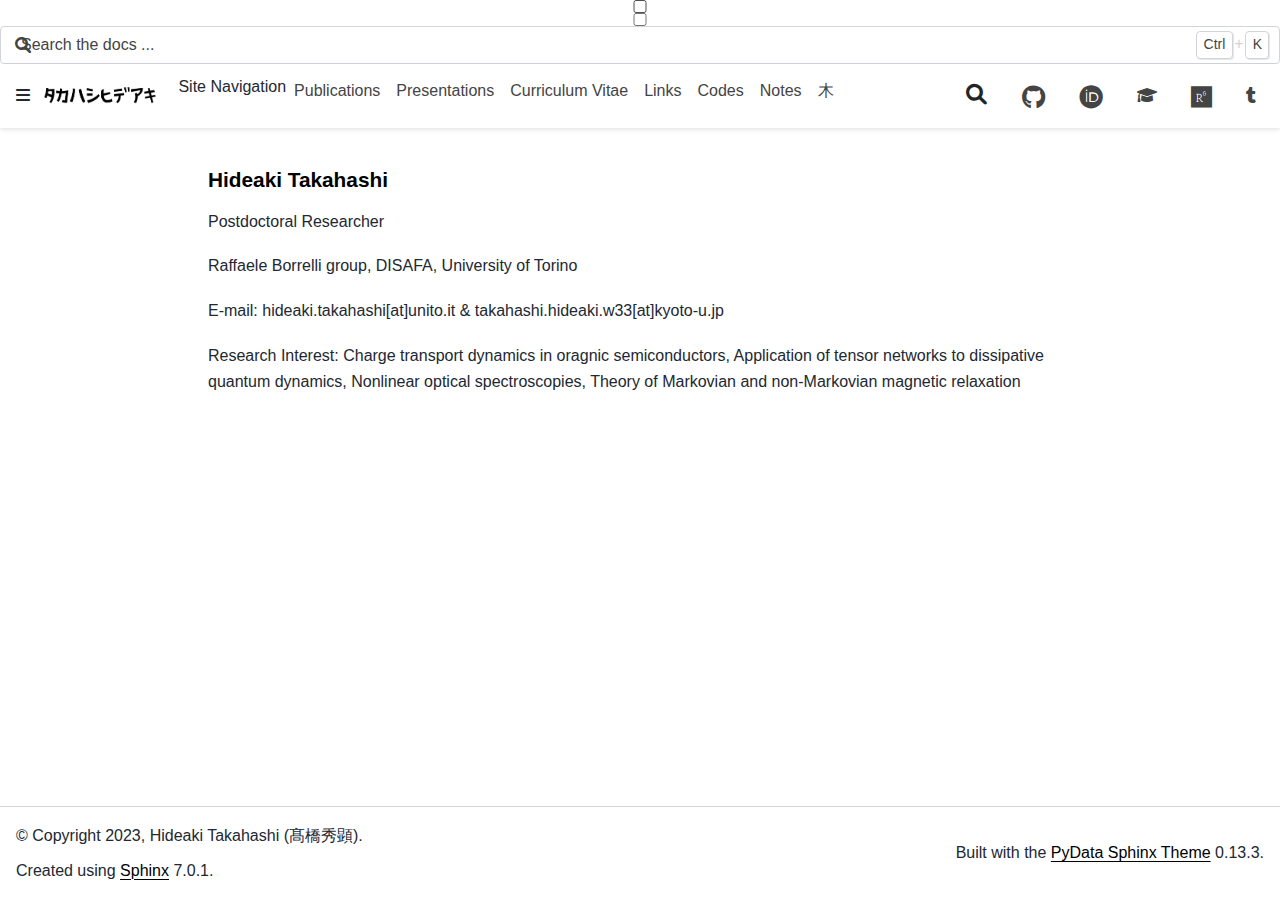
==== commit 6ffa75ed: "edit index" ====
--- a/docs/index.html
+++ b/docs/index.html
@@ -2,7 +2,7 @@
 <!DOCTYPE html>
 
 
-<html lang="en" data-content_root="./" data-theme="light">
+<html lang="en" data-theme="light">
 
   <head>
     <meta charset="utf-8" />
@@ -16,41 +16,36 @@
     document.documentElement.dataset.mode = localStorage.getItem("mode") || "light";
     document.documentElement.dataset.theme = localStorage.getItem("theme") || "light";
   </script>
-  <!--
-    this give us a css class that will be invisible only if js is disabled
-  -->
-  <noscript>
-    <style>
-      .pst-js-only { display: none !important; }
-
-    </style>
-  </noscript>
   
   <!-- Loaded before other Sphinx assets -->
-  <link href="_static/styles/theme.css?digest=8878045cc6db502f8baf" rel="stylesheet" />
-<link href="_static/styles/pydata-sphinx-theme.css?digest=8878045cc6db502f8baf" rel="stylesheet" />
-
-    <link rel="stylesheet" type="text/css" href="_static/pygments.css?v=a746c00c" />
-    <link rel="stylesheet" type="text/css" href="_static/css/header.css?v=f9c1b462" />
-    <link rel="stylesheet" type="text/css" href="_static/css/color.css?v=8196486b" />
-    <link rel="stylesheet" type="text/css" href="_static/css/font.css?v=a9de16bc" />
-  
-  <!-- So that users can add custom icons -->
-  <script src="_static/scripts/fontawesome.js?digest=8878045cc6db502f8baf"></script>
+  <link href="_static/styles/theme.css?digest=e353d410970836974a52" rel="stylesheet" />
+<link href="_static/styles/bootstrap.css?digest=e353d410970836974a52" rel="stylesheet" />
+<link href="_static/styles/pydata-sphinx-theme.css?digest=e353d410970836974a52" rel="stylesheet" />
+
+  
+  <link href="_static/vendor/fontawesome/6.1.2/css/all.min.css?digest=e353d410970836974a52" rel="stylesheet" />
+  <link rel="preload" as="font" type="font/woff2" crossorigin href="_static/vendor/fontawesome/6.1.2/webfonts/fa-solid-900.woff2" />
+<link rel="preload" as="font" type="font/woff2" crossorigin href="_static/vendor/fontawesome/6.1.2/webfonts/fa-brands-400.woff2" />
+<link rel="preload" as="font" type="font/woff2" crossorigin href="_static/vendor/fontawesome/6.1.2/webfonts/fa-regular-400.woff2" />
+
+    <link rel="stylesheet" type="text/css" href="_static/pygments.css" />
+    <link rel="stylesheet" type="text/css" href="_static/css/header.css" />
+    <link rel="stylesheet" type="text/css" href="_static/css/color.css" />
+    <link rel="stylesheet" type="text/css" href="_static/css/font.css" />
+  
   <!-- Pre-loaded scripts that we'll load fully later -->
-  <link rel="preload" as="script" href="_static/scripts/bootstrap.js?digest=8878045cc6db502f8baf" />
-<link rel="preload" as="script" href="_static/scripts/pydata-sphinx-theme.js?digest=8878045cc6db502f8baf" />
-
-    <script src="_static/documentation_options.js?v=5929fcd5"></script>
-    <script src="_static/doctools.js?v=888ff710"></script>
-    <script src="_static/sphinx_highlight.js?v=dc90522c"></script>
+  <link rel="preload" as="script" href="_static/scripts/bootstrap.js?digest=e353d410970836974a52" />
+<link rel="preload" as="script" href="_static/scripts/pydata-sphinx-theme.js?digest=e353d410970836974a52" />
+
+    <script data-url_root="./" id="documentation_options" src="_static/documentation_options.js"></script>
+    <script src="_static/doctools.js"></script>
+    <script src="_static/sphinx_highlight.js"></script>
     <script>DOCUMENTATION_OPTIONS.pagename = 'index';</script>
     <link rel="index" title="Index" href="genindex.html" />
     <link rel="search" title="Search" href="search.html" />
     <link rel="next" title="Publications" href="publication.html" />
   <meta name="viewport" content="width=device-width, initial-scale=1"/>
   <meta name="docsearch:language" content="en"/>
-  <meta name="docsearch:version" content="" />
   </head>
   
   
@@ -58,16 +53,23 @@
 
   
   
-  <div id="pst-skip-link" class="skip-link d-print-none"><a href="#main-content">Skip to main content</a></div>
-  
-  <div id="pst-scroll-pixel-helper"></div>
-  
-  <button type="button" class="btn rounded-pill" id="pst-back-to-top">
-    <i class="fa-solid fa-arrow-up"></i>Back to top</button>
-
-  
-  <dialog id="pst-search-dialog">
-    
+  <a class="skip-link" href="#main-content">Skip to main content</a>
+  
+  <input type="checkbox"
+          class="sidebar-toggle"
+          name="__primary"
+          id="__primary"/>
+  <label class="overlay overlay-primary" for="__primary"></label>
+  
+  <input type="checkbox"
+          class="sidebar-toggle"
+          name="__secondary"
+          id="__secondary"/>
+  <label class="overlay overlay-secondary" for="__secondary"></label>
+  
+  <div class="search-button__wrapper">
+    <div class="search-button__overlay"></div>
+    <div class="search-button__search-container">
 <form class="bd-search d-flex align-items-center"
       action="search.html"
       method="get">
@@ -75,6 +77,7 @@
   <input type="search"
          class="form-control"
          name="q"
+         id="search-input"
          placeholder="Search the docs ..."
          aria-label="Search the docs ..."
          autocomplete="off"
@@ -82,27 +85,18 @@
          autocapitalize="off"
          spellcheck="false"/>
   <span class="search-button__kbd-shortcut"><kbd class="kbd-shortcut__modifier">Ctrl</kbd>+<kbd>K</kbd></span>
-</form>
-  </dialog>
-
-  <div class="pst-async-banner-revealer d-none">
-  <aside id="bd-header-version-warning" class="d-none d-print-none" aria-label="Version warning"></aside>
-</div>
-
-  
-    <header class="bd-header navbar navbar-expand-lg bd-navbar d-print-none">
+</form></div>
+  </div>
+  
+    <nav class="bd-header navbar navbar-expand-lg bd-navbar">
 <div class="bd-header__inner bd-page-width">
-  <button class="pst-navbar-icon sidebar-toggle primary-toggle" aria-label="Site navigation">
+  <label class="sidebar-toggle primary-toggle" for="__primary">
     <span class="fa-solid fa-bars"></span>
-  </button>
-  
-  
-  <div class="col-lg-3 navbar-header-items__start">
+  </label>
+  
+  <div class="navbar-header-items__start">
     
       <div class="navbar-item">
-
-  
-    
   
 
 <a class="navbar-brand logo" href="#">
@@ -110,74 +104,79 @@
   
   
   
-  
     
     
     
     <img src="_static/nome.png" class="logo__image only-light" alt="Hideaki Takahashi - Home"/>
-    <img src="" class="logo__image only-dark pst-js-only" alt="Hideaki Takahashi - Home"/>
+    <script>document.write(`<img src="" class="logo__image only-dark" alt="Hideaki Takahashi - Home"/>`);</script>
   
   
 </a></div>
     
   </div>
   
+  
   <div class="col-lg-9 navbar-header-items">
     
     <div class="me-auto navbar-header-items__center">
       
-        <div class="navbar-item">
-<nav>
+        <div class="navbar-item"><nav class="navbar-nav">
+  <p class="sidebar-header-items__title"
+     role="heading"
+     aria-level="1"
+     aria-label="Site Navigation">
+    Site Navigation
+  </p>
   <ul class="bd-navbar-elements navbar-nav">
     
-<li class="nav-item ">
-  <a class="nav-link nav-internal" href="publication.html">
-    Publications
-  </a>
-</li>
-
-
-<li class="nav-item ">
-  <a class="nav-link nav-internal" href="presentation.html">
-    Presentations
-  </a>
-</li>
-
-
-<li class="nav-item ">
-  <a class="nav-link nav-internal" href="cv.html">
-    Curriculum Vitae
-  </a>
-</li>
-
-
-<li class="nav-item ">
-  <a class="nav-link nav-internal" href="link.html">
-    Links
-  </a>
-</li>
-
-
-<li class="nav-item ">
-  <a class="nav-link nav-internal" href="code.html">
-    Codes
-  </a>
-</li>
-
-
-<li class="nav-item ">
-  <a class="nav-link nav-internal" href="note.html">
-    Notes
-  </a>
-</li>
-
-
-<li class="nav-item ">
-  <a class="nav-link nav-internal" href="tree.html">
-    木
-  </a>
-</li>
-
+                    <li class="nav-item">
+                      <a class="nav-link nav-internal" href="publication.html">
+                        Publications
+                      </a>
+                    </li>
+                
+
+                    <li class="nav-item">
+                      <a class="nav-link nav-internal" href="presentation.html">
+                        Presentations
+                      </a>
+                    </li>
+                
+
+                    <li class="nav-item">
+                      <a class="nav-link nav-internal" href="cv.html">
+                        Curriculum Vitae
+                      </a>
+                    </li>
+                
+
+                    <li class="nav-item">
+                      <a class="nav-link nav-internal" href="link.html">
+                        Links
+                      </a>
+                    </li>
+                
+
+                    <li class="nav-item">
+                      <a class="nav-link nav-internal" href="code.html">
+                        Codes
+                      </a>
+                    </li>
+                
+
+                    <li class="nav-item">
+                      <a class="nav-link nav-internal" href="note.html">
+                        Notes
+                      </a>
+                    </li>
+                
+
+                    <li class="nav-item">
+                      <a class="nav-link nav-internal" href="tree.html">
+                        木
+                      </a>
+                    </li>
+                
   </ul>
 </nav></div>
       
@@ -188,14 +187,17 @@
       
         <div class="navbar-item navbar-persistent--container">
           
-
-<button class="btn btn-sm pst-navbar-icon search-button search-button__button pst-js-only" title="Search" aria-label="Search" data-bs-placement="bottom" data-bs-toggle="tooltip">
-    <i class="fa-solid fa-magnifying-glass fa-lg"></i>
-</button>
+<script>
+document.write(`
+  <button class="btn btn-sm navbar-btn search-button search-button__button" title="Search" aria-label="Search" data-bs-placement="bottom" data-bs-toggle="tooltip">
+    <i class="fa-solid fa-magnifying-glass"></i>
+  </button>
+`);
+</script>
         </div>
       
       
-        <div class="navbar-item"><ul class="navbar-icon-links"
+        <div class="navbar-item"><ul class="navbar-icon-links navbar-nav"
     aria-label="Icon Links">
         <li class="nav-item">
           
@@ -206,56 +208,56 @@
           
           
           
-          <a href="https://github.com/htkhsh" title="GitHub" class="nav-link pst-navbar-icon" rel="noopener" target="_blank" data-bs-toggle="tooltip" data-bs-placement="bottom"><i class="fa-brands fa-github fa-lg" aria-hidden="true"></i>
-            <span class="sr-only">GitHub</span></a>
-        </li>
-        <li class="nav-item">
-          
-          
-          
-          
-          
-          
-          
-          
-          <a href="https://orcid.org/0000-0001-6465-2049" title="ORCiD" class="nav-link pst-navbar-icon" rel="noopener" target="_blank" data-bs-toggle="tooltip" data-bs-placement="bottom"><i class="fa-brands fa-orcid fa-lg" aria-hidden="true"></i>
-            <span class="sr-only">ORCiD</span></a>
-        </li>
-        <li class="nav-item">
-          
-          
-          
-          
-          
-          
-          
-          
-          <a href="https://scholar.google.co.jp/citations?hl=ja&user=_Anark0AAAAJ" title="Google Scholar" class="nav-link pst-navbar-icon" rel="noopener" target="_blank" data-bs-toggle="tooltip" data-bs-placement="bottom"><i class="fa fa-graduation-cap fa-lg" aria-hidden="true"></i>
-            <span class="sr-only">Google Scholar</span></a>
-        </li>
-        <li class="nav-item">
-          
-          
-          
-          
-          
-          
-          
-          
-          <a href="https://www.researchgate.net/profile/Hideaki-Takahashi-11" title="ResearchGate" class="nav-link pst-navbar-icon" rel="noopener" target="_blank" data-bs-toggle="tooltip" data-bs-placement="bottom"><i class="fa-brands fa-researchgate fa-lg" aria-hidden="true"></i>
-            <span class="sr-only">ResearchGate</span></a>
-        </li>
-        <li class="nav-item">
-          
-          
-          
-          
-          
-          
-          
-          
-          <a href="https://ftngrf.tumblr.com/" title="tumblr" class="nav-link pst-navbar-icon" rel="noopener" target="_blank" data-bs-toggle="tooltip" data-bs-placement="bottom"><i class="fab fa-tumblr fa-lg" aria-hidden="true"></i>
-            <span class="sr-only">tumblr</span></a>
+          <a href="https://github.com/htkhsh" title="GitHub" class="nav-link" rel="noopener" target="_blank" data-bs-toggle="tooltip" data-bs-placement="bottom"><span><i class="fa-brands fa-github"></i></span>
+            <label class="sr-only">GitHub</label></a>
+        </li>
+        <li class="nav-item">
+          
+          
+          
+          
+          
+          
+          
+          
+          <a href="https://orcid.org/0000-0001-6465-2049" title="ORCiD" class="nav-link" rel="noopener" target="_blank" data-bs-toggle="tooltip" data-bs-placement="bottom"><span><i class="fa-brands fa-orcid"></i></span>
+            <label class="sr-only">ORCiD</label></a>
+        </li>
+        <li class="nav-item">
+          
+          
+          
+          
+          
+          
+          
+          
+          <a href="https://scholar.google.co.jp/citations?hl=ja&user=_Anark0AAAAJ" title="Google Scholar" class="nav-link" rel="noopener" target="_blank" data-bs-toggle="tooltip" data-bs-placement="bottom"><span><i class="fa fa-graduation-cap"></i></span>
+            <label class="sr-only">Google Scholar</label></a>
+        </li>
+        <li class="nav-item">
+          
+          
+          
+          
+          
+          
+          
+          
+          <a href="https://www.researchgate.net/profile/Hideaki-Takahashi-11" title="ResearchGate" class="nav-link" rel="noopener" target="_blank" data-bs-toggle="tooltip" data-bs-placement="bottom"><span><i class="fa-brands fa-researchgate"></i></span>
+            <label class="sr-only">ResearchGate</label></a>
+        </li>
+        <li class="nav-item">
+          
+          
+          
+          
+          
+          
+          
+          
+          <a href="https://ftngrf.tumblr.com/" title="tumblr" class="nav-link" rel="noopener" target="_blank" data-bs-toggle="tooltip" data-bs-placement="bottom"><span><i class="fab fa-tumblr"></i></span>
+            <label class="sr-only">tumblr</label></a>
         </li>
 </ul></div>
       
@@ -265,28 +267,25 @@
   
   
     <div class="navbar-persistent--mobile">
-
-<button class="btn btn-sm pst-navbar-icon search-button search-button__button pst-js-only" title="Search" aria-label="Search" data-bs-placement="bottom" data-bs-toggle="tooltip">
-    <i class="fa-solid fa-magnifying-glass fa-lg"></i>
-</button>
+<script>
+document.write(`
+  <button class="btn btn-sm navbar-btn search-button search-button__button" title="Search" aria-label="Search" data-bs-placement="bottom" data-bs-toggle="tooltip">
+    <i class="fa-solid fa-magnifying-glass"></i>
+  </button>
+`);
+</script>
     </div>
   
 
   
 </div>
 
-    </header>
-  
-
+    </nav>
+  
   <div class="bd-container">
     <div class="bd-container__inner bd-page-width">
       
-      
-      
-        
-      
-      <dialog id="pst-primary-sidebar-modal"></dialog>
-      <div id="pst-primary-sidebar" class="bd-sidebar-primary bd-sidebar">
+      <div class="bd-sidebar-primary bd-sidebar hide-on-wide">
         
 
   
@@ -295,63 +294,65 @@
     
       <div class="sidebar-header-items__center">
         
-          
-          
-            <div class="navbar-item">
-<nav>
+          <div class="navbar-item"><nav class="navbar-nav">
+  <p class="sidebar-header-items__title"
+     role="heading"
+     aria-level="1"
+     aria-label="Site Navigation">
+    Site Navigation
+  </p>
   <ul class="bd-navbar-elements navbar-nav">
     
-<li class="nav-item ">
-  <a class="nav-link nav-internal" href="publication.html">
-    Publications
-  </a>
-</li>
-
-
-<li class="nav-item ">
-  <a class="nav-link nav-internal" href="presentation.html">
-    Presentations
-  </a>
-</li>
-
-
-<li class="nav-item ">
-  <a class="nav-link nav-internal" href="cv.html">
-    Curriculum Vitae
-  </a>
-</li>
-
-
-<li class="nav-item ">
-  <a class="nav-link nav-internal" href="link.html">
-    Links
-  </a>
-</li>
-
-
-<li class="nav-item ">
-  <a class="nav-link nav-internal" href="code.html">
-    Codes
-  </a>
-</li>
-
-
-<li class="nav-item ">
-  <a class="nav-link nav-internal" href="note.html">
-    Notes
-  </a>
-</li>
-
-
-<li class="nav-item ">
-  <a class="nav-link nav-internal" href="tree.html">
-    木
-  </a>
-</li>
-
+                    <li class="nav-item">
+                      <a class="nav-link nav-internal" href="publication.html">
+                        Publications
+                      </a>
+                    </li>
+                
+
+                    <li class="nav-item">
+                      <a class="nav-link nav-internal" href="presentation.html">
+                        Presentations
+                      </a>
+                    </li>
+                
+
+                    <li class="nav-item">
+                      <a class="nav-link nav-internal" href="cv.html">
+                        Curriculum Vitae
+                      </a>
+                    </li>
+                
+
+                    <li class="nav-item">
+                      <a class="nav-link nav-internal" href="link.html">
+                        Links
+                      </a>
+                    </li>
+                
+
+                    <li class="nav-item">
+                      <a class="nav-link nav-internal" href="code.html">
+                        Codes
+                      </a>
+                    </li>
+                
+
+                    <li class="nav-item">
+                      <a class="nav-link nav-internal" href="note.html">
+                        Notes
+                      </a>
+                    </li>
+                
+
+                    <li class="nav-item">
+                      <a class="nav-link nav-internal" href="tree.html">
+                        木
+                      </a>
+                    </li>
+                
   </ul>
 </nav></div>
-          
         
       </div>
     
@@ -359,7 +360,7 @@
     
       <div class="sidebar-header-items__end">
         
-          <div class="navbar-item"><ul class="navbar-icon-links"
+          <div class="navbar-item"><ul class="navbar-icon-links navbar-nav"
     aria-label="Icon Links">
         <li class="nav-item">
           
@@ -370,56 +371,56 @@
           
           
           
-          <a href="https://github.com/htkhsh" title="GitHub" class="nav-link pst-navbar-icon" rel="noopener" target="_blank" data-bs-toggle="tooltip" data-bs-placement="bottom"><i class="fa-brands fa-github fa-lg" aria-hidden="true"></i>
-            <span class="sr-only">GitHub</span></a>
-        </li>
-        <li class="nav-item">
-          
-          
-          
-          
-          
-          
-          
-          
-          <a href="https://orcid.org/0000-0001-6465-2049" title="ORCiD" class="nav-link pst-navbar-icon" rel="noopener" target="_blank" data-bs-toggle="tooltip" data-bs-placement="bottom"><i class="fa-brands fa-orcid fa-lg" aria-hidden="true"></i>
-            <span class="sr-only">ORCiD</span></a>
-        </li>
-        <li class="nav-item">
-          
-          
-          
-          
-          
-          
-          
-          
-          <a href="https://scholar.google.co.jp/citations?hl=ja&user=_Anark0AAAAJ" title="Google Scholar" class="nav-link pst-navbar-icon" rel="noopener" target="_blank" data-bs-toggle="tooltip" data-bs-placement="bottom"><i class="fa fa-graduation-cap fa-lg" aria-hidden="true"></i>
-            <span class="sr-only">Google Scholar</span></a>
-        </li>
-        <li class="nav-item">
-          
-          
-          
-          
-          
-          
-          
-          
-          <a href="https://www.researchgate.net/profile/Hideaki-Takahashi-11" title="ResearchGate" class="nav-link pst-navbar-icon" rel="noopener" target="_blank" data-bs-toggle="tooltip" data-bs-placement="bottom"><i class="fa-brands fa-researchgate fa-lg" aria-hidden="true"></i>
-            <span class="sr-only">ResearchGate</span></a>
-        </li>
-        <li class="nav-item">
-          
-          
-          
-          
-          
-          
-          
-          
-          <a href="https://ftngrf.tumblr.com/" title="tumblr" class="nav-link pst-navbar-icon" rel="noopener" target="_blank" data-bs-toggle="tooltip" data-bs-placement="bottom"><i class="fab fa-tumblr fa-lg" aria-hidden="true"></i>
-            <span class="sr-only">tumblr</span></a>
+          <a href="https://github.com/htkhsh" title="GitHub" class="nav-link" rel="noopener" target="_blank" data-bs-toggle="tooltip" data-bs-placement="bottom"><span><i class="fa-brands fa-github"></i></span>
+            <label class="sr-only">GitHub</label></a>
+        </li>
+        <li class="nav-item">
+          
+          
+          
+          
+          
+          
+          
+          
+          <a href="https://orcid.org/0000-0001-6465-2049" title="ORCiD" class="nav-link" rel="noopener" target="_blank" data-bs-toggle="tooltip" data-bs-placement="bottom"><span><i class="fa-brands fa-orcid"></i></span>
+            <label class="sr-only">ORCiD</label></a>
+        </li>
+        <li class="nav-item">
+          
+          
+          
+          
+          
+          
+          
+          
+          <a href="https://scholar.google.co.jp/citations?hl=ja&user=_Anark0AAAAJ" title="Google Scholar" class="nav-link" rel="noopener" target="_blank" data-bs-toggle="tooltip" data-bs-placement="bottom"><span><i class="fa fa-graduation-cap"></i></span>
+            <label class="sr-only">Google Scholar</label></a>
+        </li>
+        <li class="nav-item">
+          
+          
+          
+          
+          
+          
+          
+          
+          <a href="https://www.researchgate.net/profile/Hideaki-Takahashi-11" title="ResearchGate" class="nav-link" rel="noopener" target="_blank" data-bs-toggle="tooltip" data-bs-placement="bottom"><span><i class="fa-brands fa-researchgate"></i></span>
+            <label class="sr-only">ResearchGate</label></a>
+        </li>
+        <li class="nav-item">
+          
+          
+          
+          
+          
+          
+          
+          
+          <a href="https://ftngrf.tumblr.com/" title="tumblr" class="nav-link" rel="noopener" target="_blank" data-bs-toggle="tooltip" data-bs-placement="bottom"><span><i class="fab fa-tumblr"></i></span>
+            <label class="sr-only">tumblr</label></a>
         </li>
 </ul></div>
         
@@ -427,77 +428,41 @@
     
   </div>
   
-    <div class="sidebar-primary-items__start sidebar-primary__section">
-        <div class="sidebar-primary-item">
-<div id="ethical-ad-placement"
-      class="flat"
-      data-ea-publisher="readthedocs"
-      data-ea-type="readthedocs-sidebar"
-      data-ea-manual="true">
-</div></div>
-    </div>
-  
   
   <div class="sidebar-primary-items__end sidebar-primary__section">
-      <div class="sidebar-primary-item">
-<div id="ethical-ad-placement"
-      class="flat"
-      data-ea-publisher="readthedocs"
-      data-ea-type="readthedocs-sidebar"
-      data-ea-manual="true">
-</div></div>
   </div>
+  
+  <div id="rtd-footer-container"></div>
 
 
       </div>
       
-      <main id="main-content" class="bd-main" role="main">
+      <main id="main-content" class="bd-main">
         
         
           <div class="bd-content">
             <div class="bd-article-container">
               
-              <div class="bd-header-article d-print-none"></div>
+              <div class="bd-header-article"></div>
               
               
               
                 
 <div id="searchbox"></div>
-                <article class="bd-article">
+                <article class="bd-article" role="main">
                   
   <section id="hideaki-takahashi">
-<h1>Hideaki Takahashi<a class="headerlink" href="#hideaki-takahashi" title="Link to this heading">#</a></h1>
+<h1>Hideaki Takahashi<a class="headerlink" href="#hideaki-takahashi" title="Permalink to this heading">#</a></h1>
 <p>Postdoctoral Researcher</p>
 <p>Raffaele Borrelli group, DISAFA, University of Torino</p>
 <p>E-mail: hideaki.takahashi[at]unito.it  &amp;  takahashi.hideaki.w33[at]kyoto-u.jp</p>
-<p>Research Interest: Charge transport dynamics in oragnic semiconductors, Application of tensor networks to dissipative quantum dynamics, Nonlinear optical spectroscopies, Theory of Markovian and non-Markovian magnetic relaxation</p>
+<p>Research Interest: Charge transport dynamics in oragnic semiconductors, Application of tensor networks to dissipative quantum dynamics,  Nonlinear optical spectroscopies, Theory of Markovian and non-Markovian magnetic relaxation</p>
 <div class="toctree-wrapper compound">
 </div>
 </section>
 
 
                 </article>
-              
-              
-              
-                <footer class="bd-footer-article">
-                  <div class="footer-article-items footer-article__inner">
-  
-    <div class="footer-article-item">
-<div class="prev-next-area">
-    <a class="right-next"
-       href="publication.html"
-       title="next page">
-      <div class="prev-next-info">
-        <p class="prev-next-subtitle">next</p>
-        <p class="prev-next-title">Publications</p>
-      </div>
-      <i class="fa-solid fa-angle-right"></i>
-    </a>
-</div></div>
-  
-</div>
-                </footer>
               
               
               
@@ -516,8 +481,8 @@
   </div>
   
   <!-- Scripts loaded after <body> so the DOM is not blocked -->
-  <script defer src="_static/scripts/bootstrap.js?digest=8878045cc6db502f8baf"></script>
-<script defer src="_static/scripts/pydata-sphinx-theme.js?digest=8878045cc6db502f8baf"></script>
+  <script src="_static/scripts/bootstrap.js?digest=e353d410970836974a52"></script>
+<script src="_static/scripts/pydata-sphinx-theme.js?digest=e353d410970836974a52"></script>
 
   <footer class="bd-footer">
 <div class="bd-footer__inner bd-page-width">
@@ -525,7 +490,6 @@
     <div class="footer-items__start">
       
         <div class="footer-item">
-
   <p class="copyright">
     
       © Copyright 2023, Hideaki Takahashi (髙橋秀顕).
@@ -535,9 +499,8 @@
 </div>
       
         <div class="footer-item">
-
   <p class="sphinx-version">
-    Created using <a href="https://www.sphinx-doc.org/">Sphinx</a> 7.2.6.
+    Created using <a href="https://www.sphinx-doc.org/">Sphinx</a> 7.0.1.
     <br/>
   </p>
 </div>
@@ -545,13 +508,10 @@
     </div>
   
   
-  
     <div class="footer-items__end">
       
-        <div class="footer-item">
-<p class="theme-version">
-  <!-- # L10n: Setting the PST URL as an argument as this does not need to be localized -->
-  Built with the <a href="https://pydata-sphinx-theme.readthedocs.io/en/stable/index.html">PyData Sphinx Theme</a> 0.16.1.
+        <div class="footer-item"><p class="theme-version">
+  Built with the <a href="https://pydata-sphinx-theme.readthedocs.io/en/stable/index.html">PyData Sphinx Theme</a> 0.13.3.
 </p></div>
       
     </div>
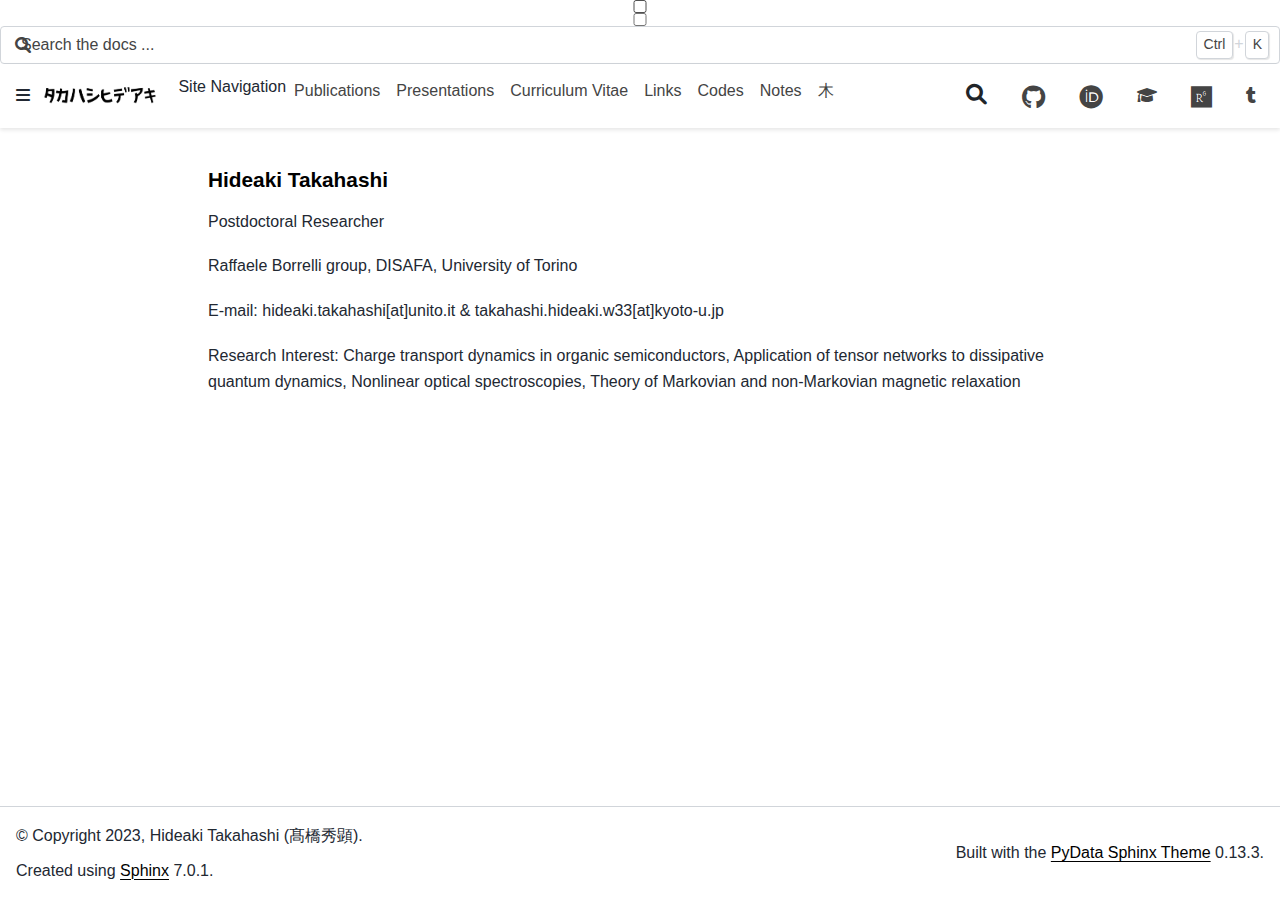
==== commit 39a3dea2: "update publication" ====
--- a/docs/index.html
+++ b/docs/index.html
@@ -456,7 +456,7 @@
 <p>Postdoctoral Researcher</p>
 <p>Raffaele Borrelli group, DISAFA, University of Torino</p>
 <p>E-mail: hideaki.takahashi[at]unito.it  &amp;  takahashi.hideaki.w33[at]kyoto-u.jp</p>
-<p>Research Interest: Charge transport dynamics in oragnic semiconductors, Application of tensor networks to dissipative quantum dynamics,  Nonlinear optical spectroscopies, Theory of Markovian and non-Markovian magnetic relaxation</p>
+<p>Research Interest: Charge transport dynamics in organic semiconductors, Application of tensor networks to dissipative quantum dynamics,  Nonlinear optical spectroscopies, Theory of Markovian and non-Markovian magnetic relaxation</p>
 <div class="toctree-wrapper compound">
 </div>
 </section>
